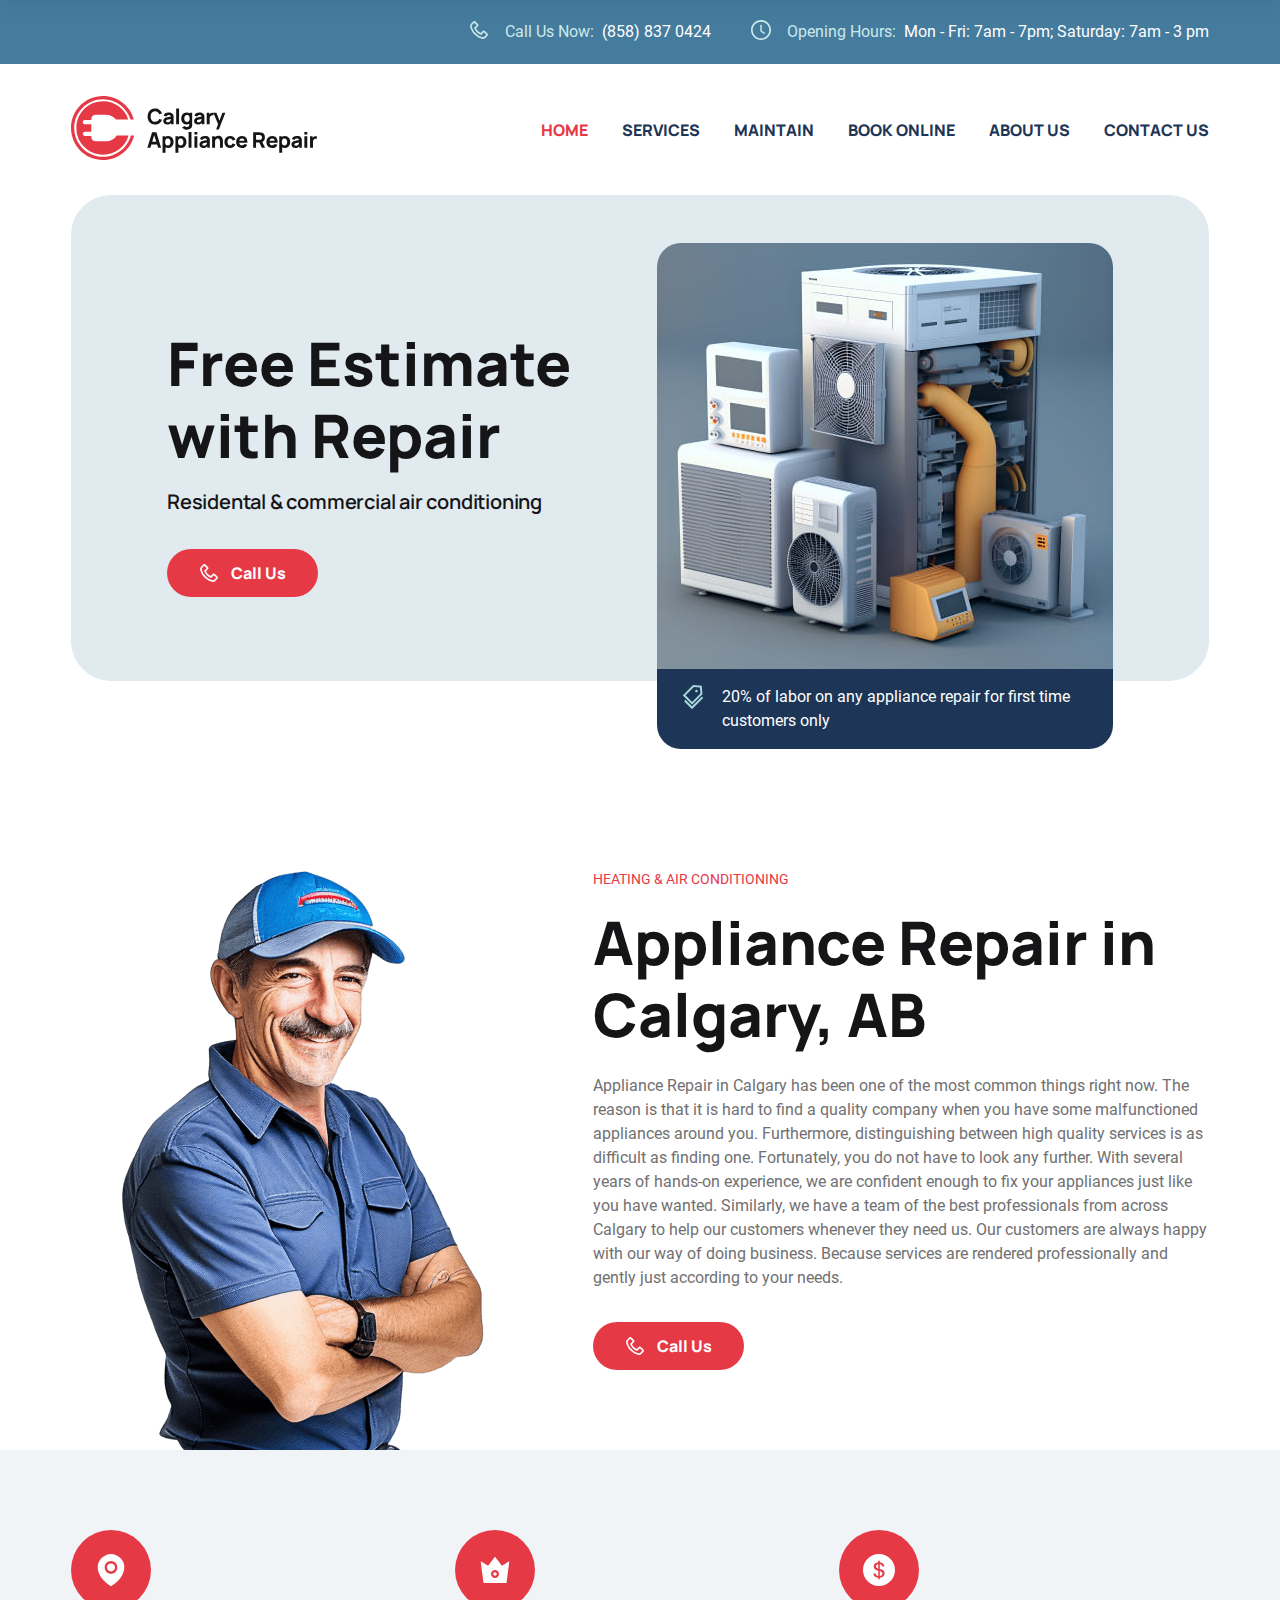
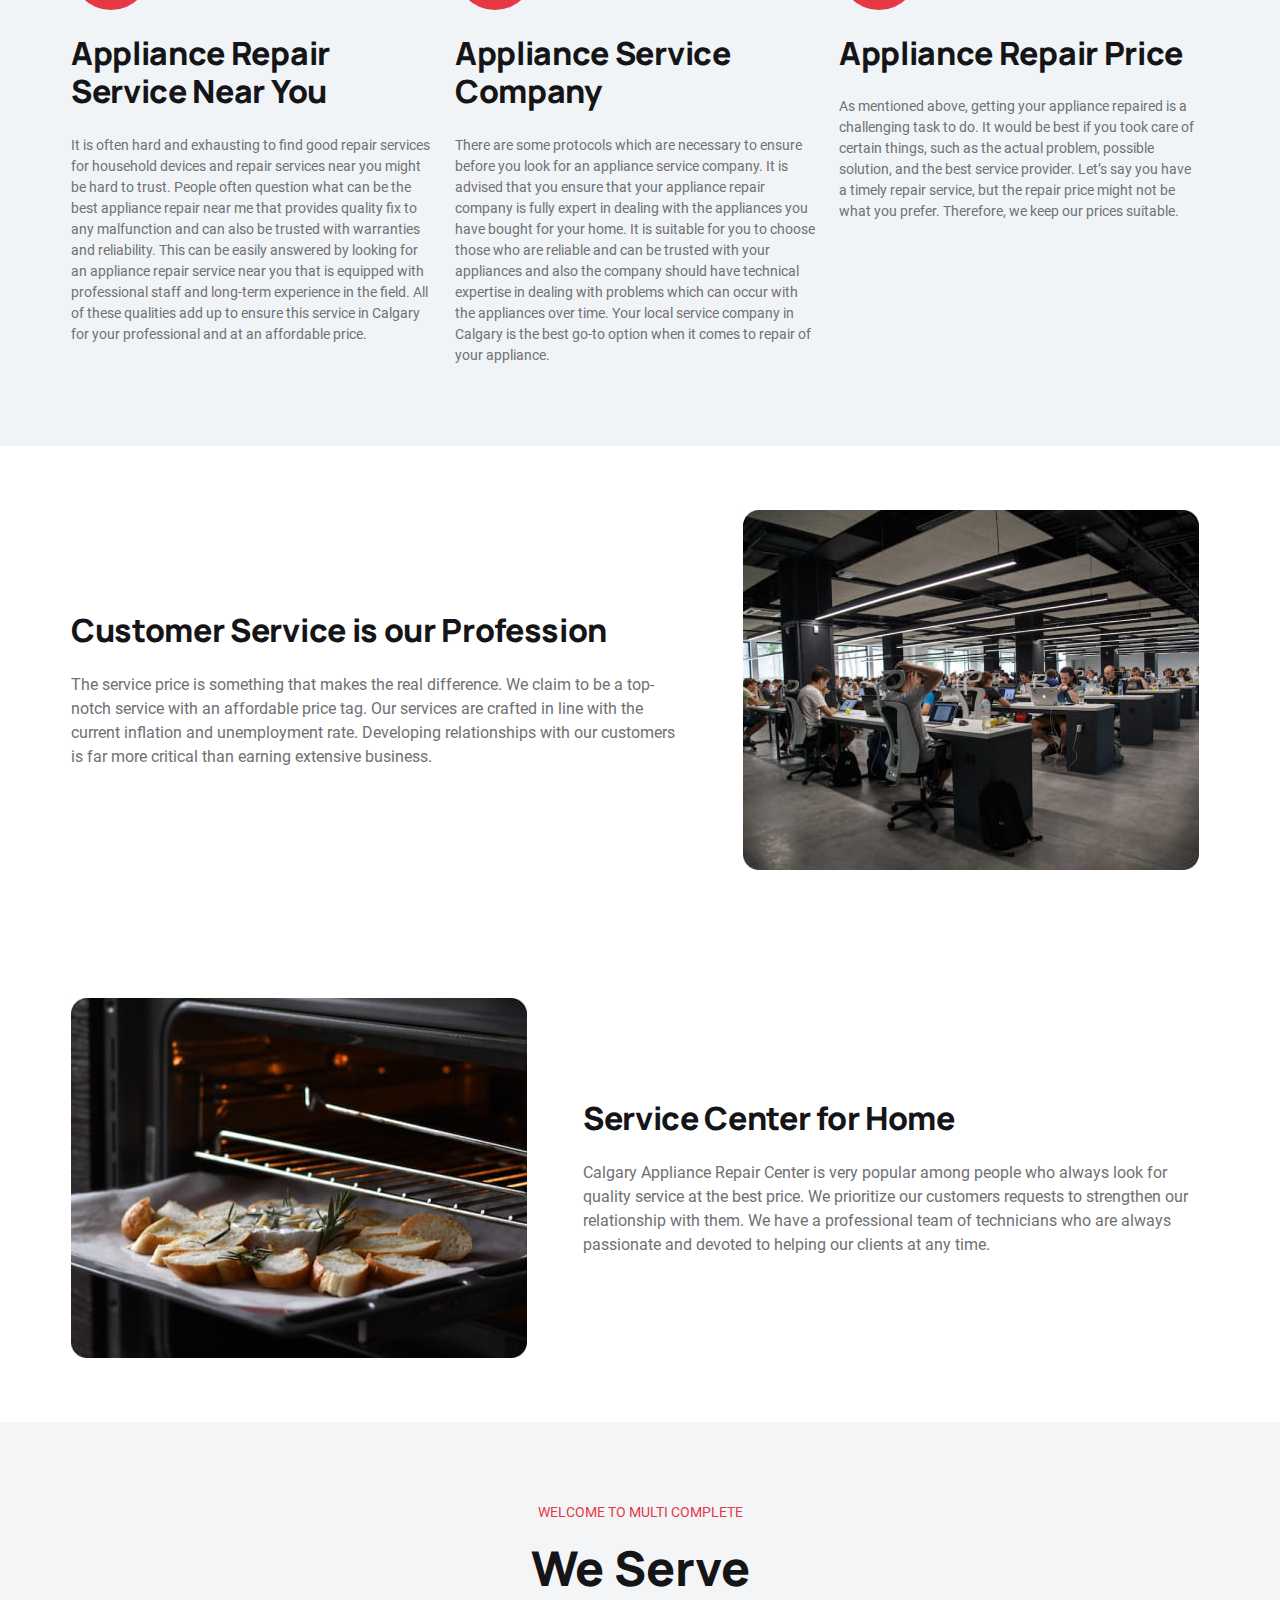
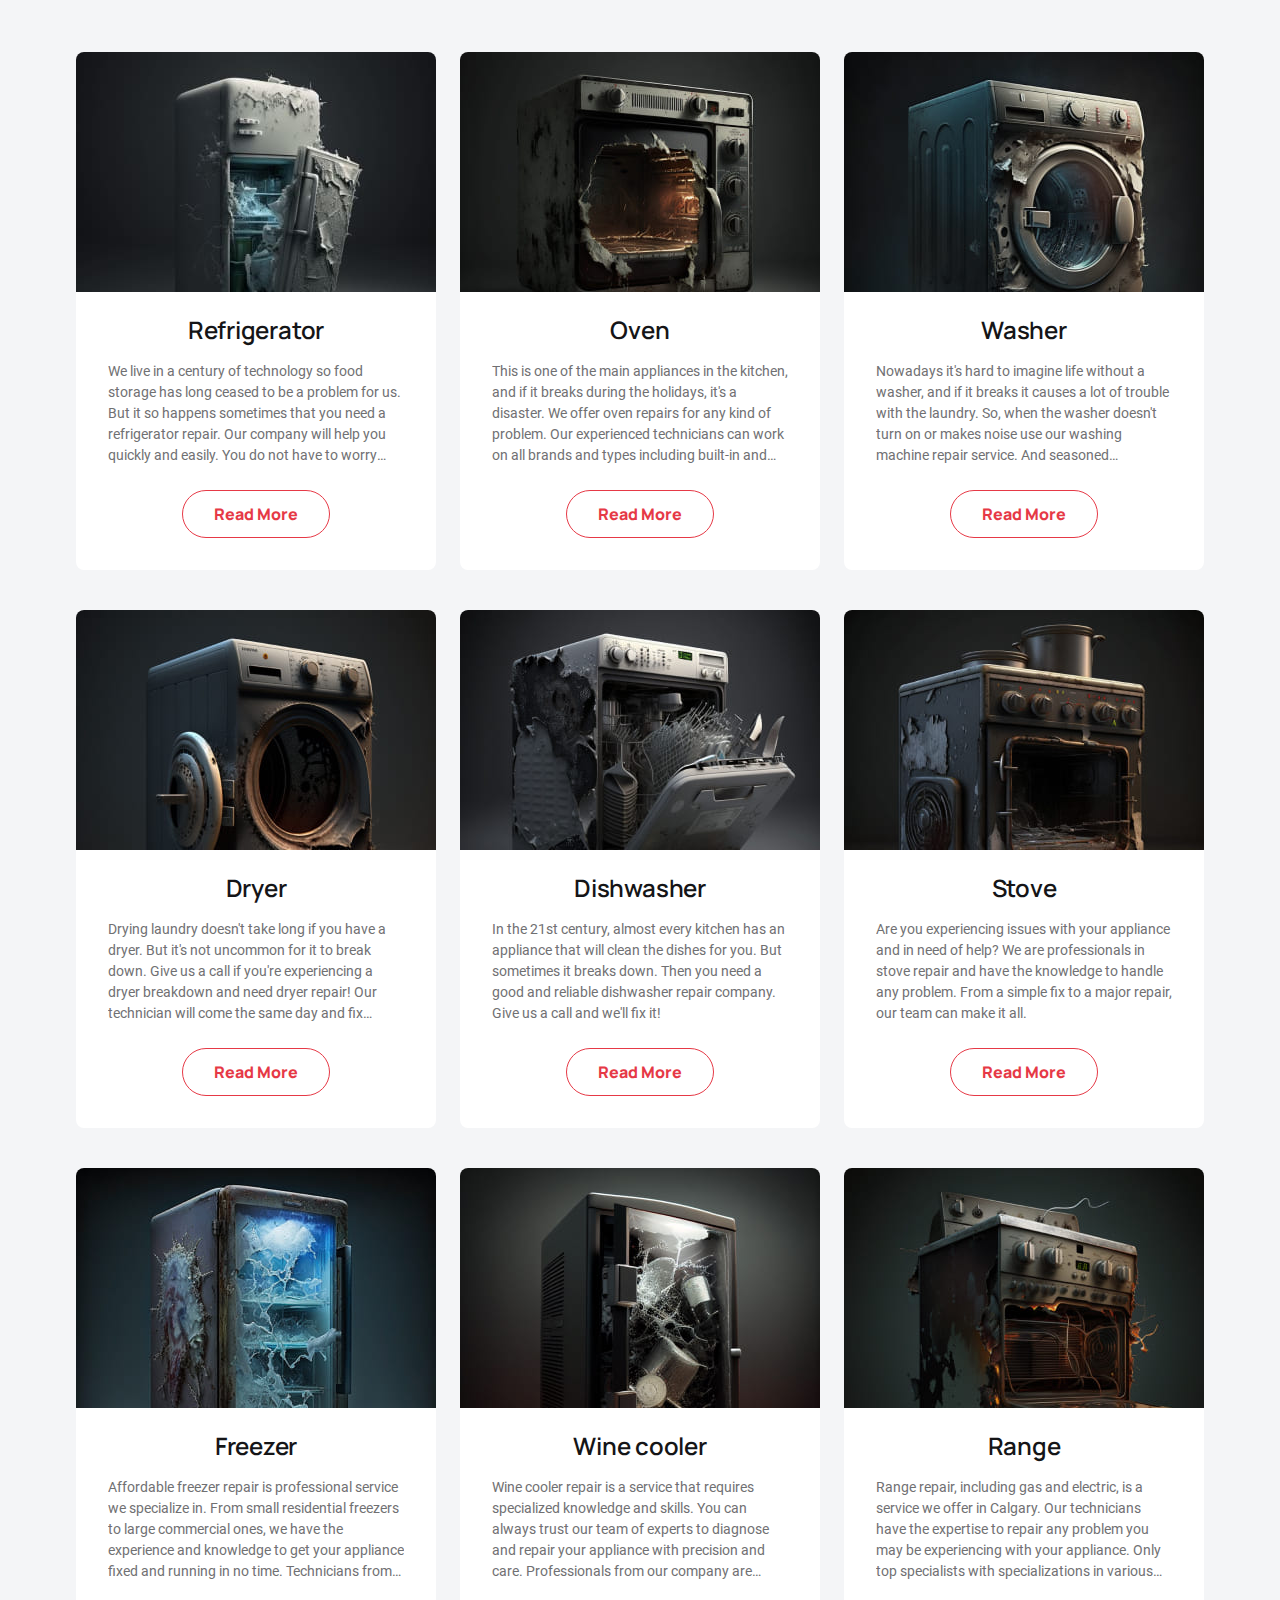
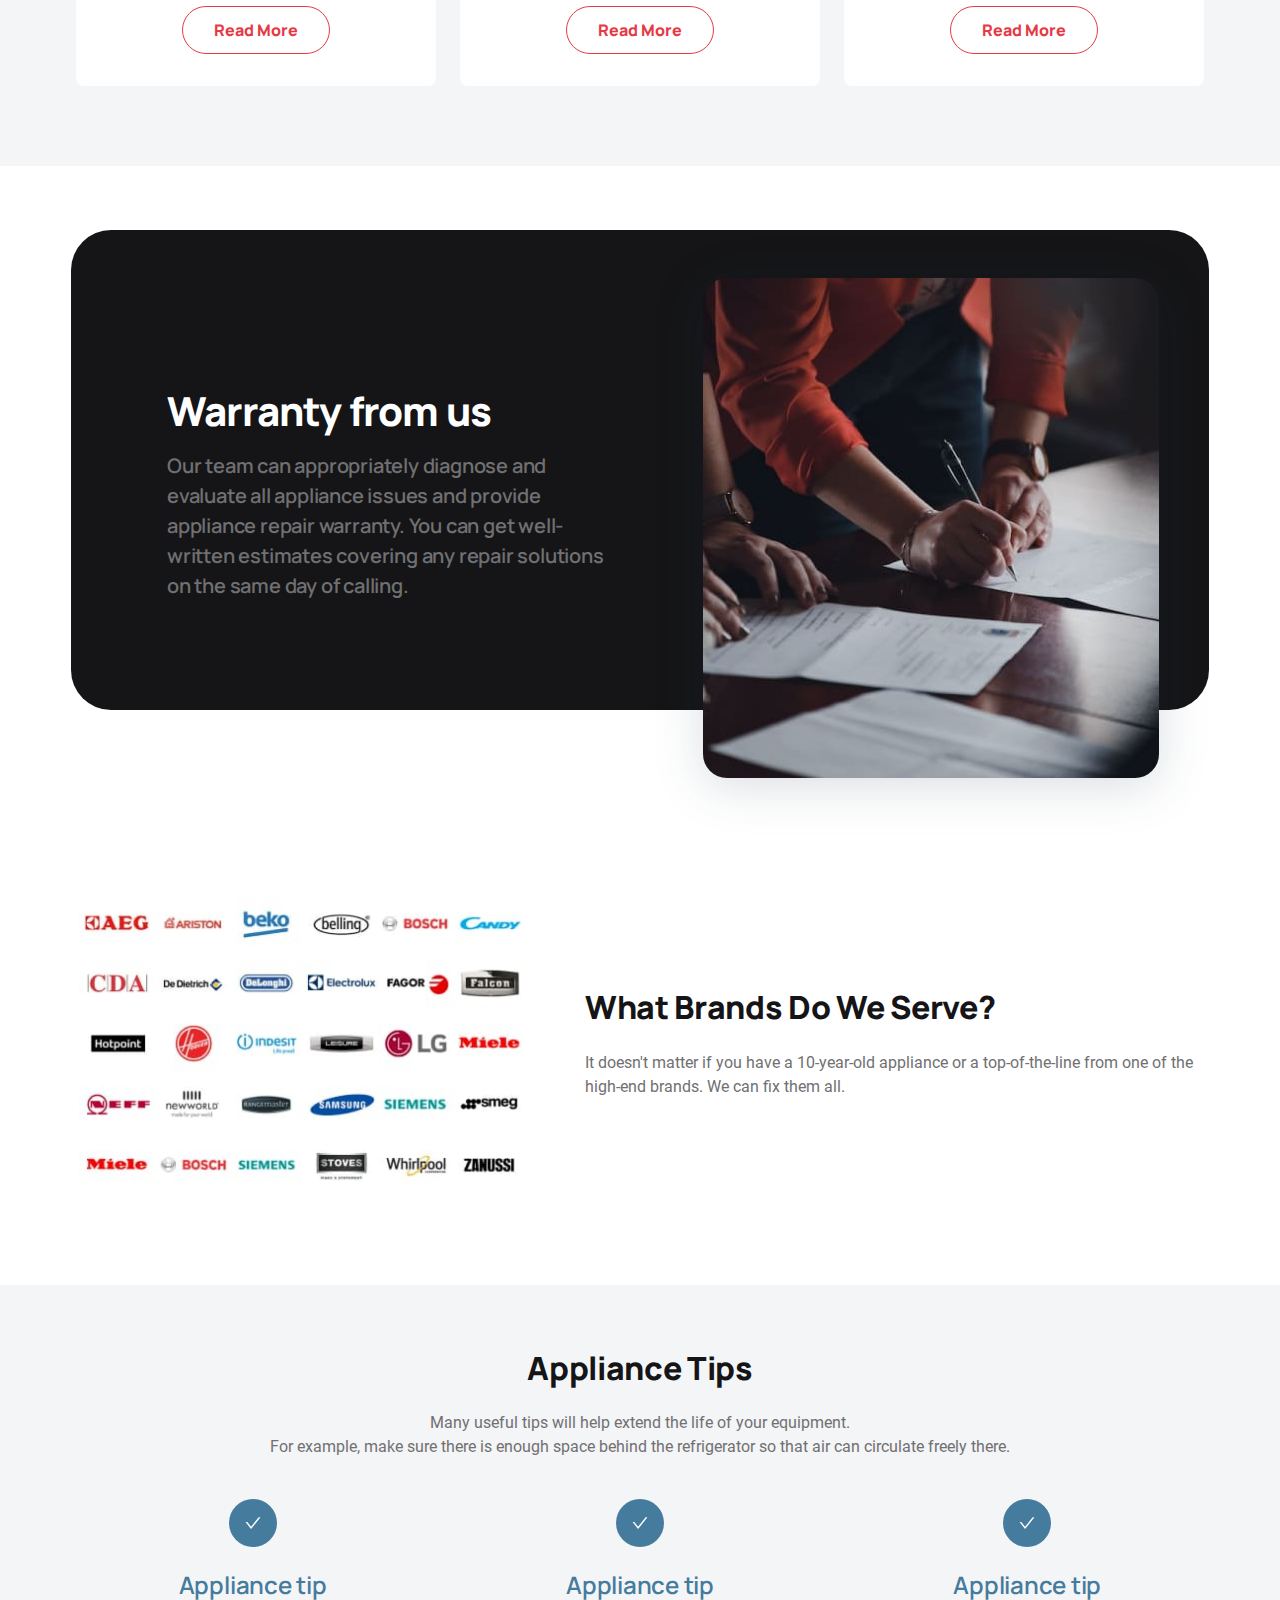
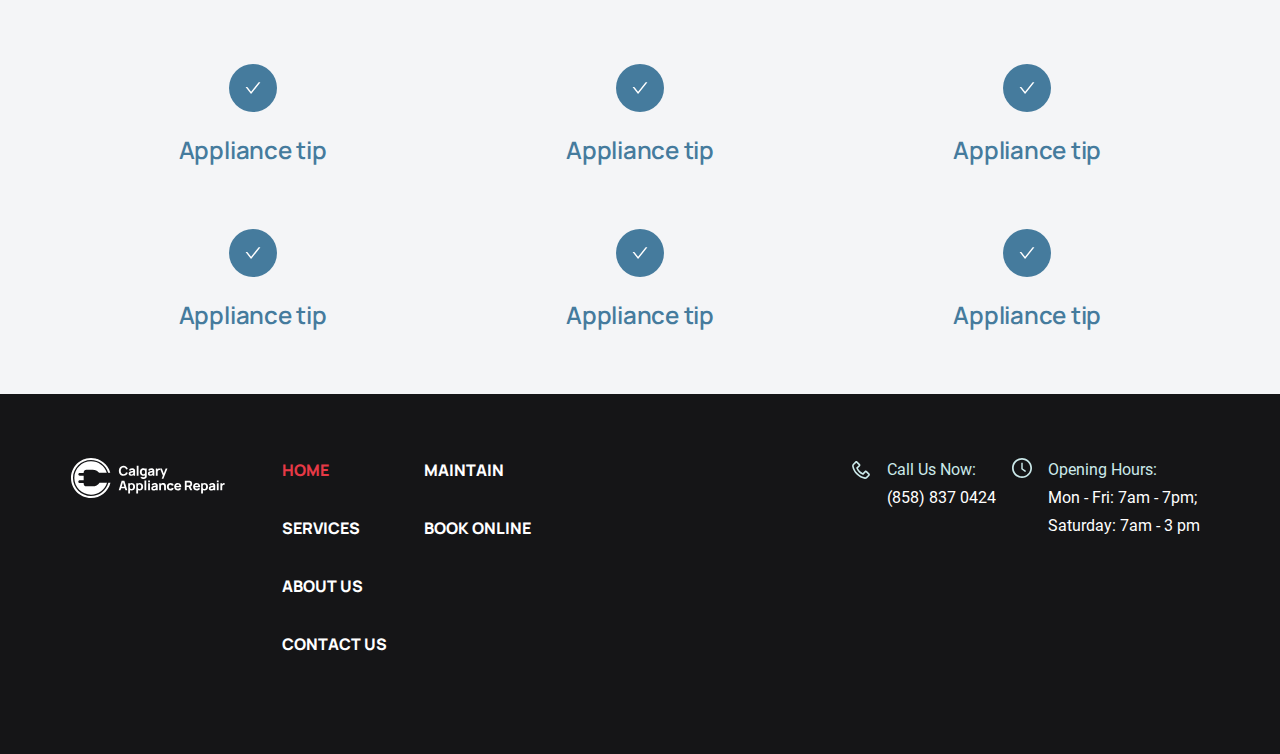
==== index.html @ ede689ee "asd" ====
<!DOCTYPE html>
<html lang="en">

<head>
    <meta charset="UTF-8">
    <meta http-equiv="X-UA-Compatible" content="IE=edge">
    <meta name="viewport" content="width=device-width, initial-scale=1.0">
    <link rel="stylesheet" href="style/fonts.css">
    <link rel="stylesheet" href="style/reset.css">
    <link rel="stylesheet" href="style/style.css">
    <title>Calgary Appliance</title>
</head>

<body>
    <div class="wrapper">
        <header class="header">
            <div id="burger" class="burger">
                <span></span>
                <span></span>
                <span></span>
            </div>
            <div class="mobile-menu">
                <div class="mobile-menu__inner">
                    <div class="logo">
                        <a href="index.html" class="mobile-logo-link">
                            <picture>
                                <img src="content/icons/mobile-logo.svg" alt="mobile-logo">
                            </picture>
                        </ >
                    </div>
                    <ul class="mobile-menu__list">
                        <li class="mobile-menu__item">
                            <a href="#" class="mobile-menu__link text-button">
                                HOME
                            </a>
                        </li>
                        <li class="mobile-menu__item">
                            <a href="services.html" class="mobile-menu__link text-button">
                                SERVICES
                            </a>
                        </li>
                        <li class="mobile-menu__item">
                            <a href="#" class="mobile-menu__link text-button">
                                MAINTAIN
                            </a>
                        </li>
                        <li class="mobile-menu__item">
                            <a href="#" class="mobile-menu__link text-button">
                                BOOK ONLINE
                            </a>
                        </li>
                        <li class="mobile-menu__item">
                            <a href="#" class="mobile-menu__link text-button">
                                ABOUT US
                            </a>
                        </li>
                        <li class="mobile-menu__item">
                            <a href="#" class="mobile-menu__link text-button">
                                CONTACT US
                            </a>
                        </li>
                    </ul>
                    <div class="mobile__contants">
                            <div class="mobile__contants-inner">
                                <p class="mobile__contants-phone text-body-1">
                                   <span>
                                        <svg width="20" height="20" viewBox="0 0 20 20" fill="none" xmlns="http://www.w3.org/2000/svg">
                                            <path d="M1.85037 3.89955L4.2276 1.52455C4.51778 1.23437 4.90617 1.07143 5.31689 1.07143C5.7276 1.07143 6.116 1.23214 6.40617 1.52455L8.96644 4.08036C9.25662 4.37053 9.41957 4.76116 9.41957 5.17187C9.41957 5.58482 9.25885 5.97098 8.96644 6.26339L6.96644 8.26562C7.42206 9.3272 8.0767 10.2917 8.89501 11.1071C9.71421 11.9308 10.6718 12.5804 11.7343 13.0402L13.7343 11.0379C14.0245 10.7478 14.4129 10.5848 14.8236 10.5848C15.0262 10.5841 15.2269 10.6238 15.4139 10.7016C15.601 10.7794 15.7706 10.8937 15.9129 11.0379L18.4754 13.5937C18.7656 13.8839 18.9285 14.2746 18.9285 14.6853C18.9285 15.0982 18.7678 15.4844 18.4754 15.7768L16.1004 18.1518C15.6048 18.6473 14.9218 18.9308 14.2209 18.9308C14.0758 18.9308 13.9352 18.9196 13.7923 18.8951C10.837 18.4085 7.90394 16.8348 5.53564 14.4687C3.16957 12.0982 1.59814 9.16518 1.10707 6.20759C0.966441 5.3683 1.24769 4.50446 1.85037 3.89955ZM2.68966 5.94196C3.12492 8.57366 4.5401 11.1987 6.6718 13.3304C8.8035 15.4621 11.4263 16.8772 14.058 17.3125C14.3883 17.3683 14.7276 17.2567 14.9687 17.0179L17.3013 14.6853L14.8281 12.2098L12.1539 14.8884L12.1339 14.9085L11.6517 14.7299C10.1898 14.1924 8.86228 13.3435 7.76111 12.2419C6.65993 11.1404 5.81145 9.81253 5.27448 8.35045L5.09591 7.8683L7.79233 5.17411L5.31912 2.69866L2.98653 5.03125C2.74546 5.27232 2.63385 5.61161 2.68966 5.94196Z" fill="#CBE9EA"/>
                                            </svg>
                                            
                                        Call Us Now:
                                        &#160; 
                                   </span>
                                    <a href="tel:+8588370424" class="mobile__contants-link"> (858) 837 0424</a>
                                </p>
                                <p class="mobile__contants-shedule text-body-1">
                                    <span>
                                        <svg width="20" height="20" viewBox="0 0 20 20" fill="none" xmlns="http://www.w3.org/2000/svg">
                                            <g clip-path="url(#clip0_5_2399)">
                                            <path d="M10 0C4.47768 0 0 4.47768 0 10C0 15.5223 4.47768 20 10 20C15.5223 20 20 15.5223 20 10C20 4.47768 15.5223 0 10 0ZM10 18.3036C5.41518 18.3036 1.69643 14.5848 1.69643 10C1.69643 5.41518 5.41518 1.69643 10 1.69643C14.5848 1.69643 18.3036 5.41518 18.3036 10C18.3036 14.5848 14.5848 18.3036 10 18.3036Z" fill="#CBE9EA"/>
                                            <path d="M13.8996 12.8259L10.7165 10.5246V5C10.7165 4.90179 10.6362 4.82143 10.5379 4.82143H9.46429C9.36607 4.82143 9.28571 4.90179 9.28571 5V11.1473C9.28571 11.2054 9.3125 11.2589 9.35937 11.2924L13.0513 13.9844C13.1317 14.0424 13.2433 14.0246 13.3013 13.9464L13.9397 13.0759C13.9978 12.9933 13.9799 12.8817 13.8996 12.8259Z" fill="#CBE9EA"/>
                                            </g>
                                            <defs>
                                            <clipPath id="clip0_5_2399">
                                            <rect width="20" height="20" fill="white"/>
                                            </clipPath>
                                            </defs>
                                            </svg>
                                            
                                        Opening Hours: &#160;</span>
                                    <span>Mon - Fri: 7am - 7pm;&#160;</span>
                                    <span> Saturday: 7am - 3 pm</span>
                                </p>
                            </div>
                    </div>
                </div>
            </div>
            <div class="sticky-header hidden sticky-shadow">
                <div class="container">
                    <div class="sticky-header__inner">
                        <div class="sticky-logo hidden-logo">
                            <svg width="247" height="64" viewBox="0 0 247 64" fill="none" xmlns="http://www.w3.org/2000/svg">
                                <g clip-path="url(#clip0_5_2458)">
                                <path fill-rule="evenodd" clip-rule="evenodd" d="M32.0333 64C47.1355 64 59.7944 53.5381 63.1576 39.4667H59.8557C56.5672 51.7527 45.3567 60.8 32.0333 60.8C16.1275 60.8 3.23333 47.9058 3.23333 32C3.23333 16.0942 16.1275 3.2 32.0333 3.2C44.9682 3.2 55.9112 11.7271 59.548 23.4667H62.8829C59.1485 9.93627 46.7513 0 32.0333 0C14.3602 0 0.0333252 14.3269 0.0333252 32C0.0333252 49.6731 14.3602 64 32.0333 64ZM44.9454 23.4667H57.3053C53.7469 12.9241 43.7766 5.33333 32.0333 5.33333C17.3058 5.33333 5.36666 17.2724 5.36666 32C5.36666 46.7276 17.3058 58.6667 32.0333 58.6667C44.1691 58.6667 54.4115 50.5601 57.6408 39.4667H45.7482C43.351 43.0067 39.2972 45.3333 34.7 45.3333H24.5667C22.2102 45.3333 20.3 43.4231 20.3 41.0667V40H13.9C12.7218 40 11.7667 39.0449 11.7667 37.8667C11.7667 36.6885 12.7218 35.7333 13.9 35.7333H20.3V28.2667H13.9C12.7218 28.2667 11.7667 27.3115 11.7667 26.1333C11.7667 24.9551 12.7218 24 13.9 24H20.3V22.9333C20.3 20.5769 22.2102 18.6667 24.5667 18.6667H34.7C38.8178 18.6667 42.4996 20.5333 44.9454 23.4667Z" fill="#E63946"/>
                                <path d="M84.0429 28.5867C82.5069 28.5867 81.1805 28.2524 80.0643 27.584C78.9549 26.9156 78.0979 25.9804 77.4936 24.7787C76.8963 23.5769 76.5976 22.1796 76.5976 20.5867C76.5976 18.9938 76.8963 17.5964 77.4936 16.3947C78.0979 15.1929 78.9549 14.2578 80.0643 13.5893C81.1805 12.9209 82.5069 12.5867 84.0429 12.5867C85.8067 12.5867 87.2856 13.024 88.4803 13.8987C89.6819 14.7733 90.5283 15.9573 91.0189 17.4507L88.0963 18.2613C87.812 17.3298 87.332 16.608 86.6563 16.096C85.9805 15.5769 85.1096 15.3173 84.0429 15.3173C83.0685 15.3173 82.2547 15.5342 81.6003 15.968C80.9533 16.4018 80.4659 17.0133 80.1389 17.8027C79.812 18.592 79.6483 19.52 79.6483 20.5867C79.6483 21.6533 79.812 22.5813 80.1389 23.3707C80.4659 24.16 80.9533 24.7716 81.6003 25.2053C82.2547 25.6391 83.0685 25.856 84.0429 25.856C85.1096 25.856 85.9805 25.5964 86.6563 25.0773C87.332 24.5582 87.812 23.8364 88.0963 22.912L91.0189 23.7227C90.5283 25.216 89.6819 26.4 88.4803 27.2747C87.2856 28.1493 85.8067 28.5867 84.0429 28.5867ZM96.1411 28.5867C95.316 28.5867 94.6157 28.4302 94.0397 28.1173C93.4707 27.7973 93.0371 27.3742 92.7384 26.848C92.4467 26.3147 92.3011 25.728 92.3011 25.088C92.3011 24.5547 92.3827 24.0676 92.5464 23.6267C92.7096 23.1858 92.9731 22.7982 93.3357 22.464C93.7053 22.1227 94.1997 21.8382 94.8184 21.6107C95.2451 21.4542 95.7533 21.3156 96.3437 21.1947C96.9336 21.0738 97.6024 20.96 98.3491 20.8533C99.0957 20.7396 99.9171 20.6151 100.813 20.48L99.7677 21.056C99.7677 20.3733 99.604 19.872 99.2771 19.552C98.9496 19.232 98.4024 19.072 97.6344 19.072C97.2077 19.072 96.7629 19.1751 96.3011 19.3813C95.8387 19.5876 95.5149 19.9538 95.3304 20.48L92.7064 19.648C92.9976 18.6951 93.5453 17.92 94.3491 17.3227C95.1523 16.7253 96.2477 16.4267 97.6344 16.4267C98.6509 16.4267 99.5544 16.5831 100.344 16.896C101.133 17.2089 101.73 17.7493 102.136 18.5173C102.363 18.944 102.498 19.3707 102.541 19.7973C102.584 20.224 102.605 20.7004 102.605 21.2267V28.2667H100.066V25.8987L100.429 26.3893C99.8669 27.1644 99.2589 27.7262 98.6051 28.0747C97.9576 28.416 97.1363 28.5867 96.1411 28.5867ZM96.7597 26.304C97.2931 26.304 97.7411 26.2116 98.1037 26.0267C98.4733 25.8347 98.7651 25.6178 98.9784 25.376C99.1987 25.1342 99.348 24.9316 99.4264 24.768C99.5757 24.4551 99.6611 24.0924 99.6824 23.68C99.7107 23.2604 99.7251 22.912 99.7251 22.6347L100.578 22.848C99.7176 22.9902 99.0211 23.1111 98.4877 23.2107C97.9544 23.3031 97.524 23.3884 97.1971 23.4667C96.8696 23.5449 96.5816 23.6302 96.3331 23.7227C96.0483 23.8364 95.8173 23.9609 95.6397 24.096C95.4691 24.224 95.3411 24.3662 95.2557 24.5227C95.1773 24.6791 95.1384 24.8533 95.1384 25.0453C95.1384 25.3084 95.2024 25.536 95.3304 25.728C95.4653 25.9129 95.6536 26.0551 95.8957 26.1547C96.1373 26.2542 96.4253 26.304 96.7597 26.304ZM105.165 28.2667V12.5867H108.066V28.2667H105.165ZM115.766 33.7067C115.111 33.7067 114.489 33.6 113.899 33.3867C113.309 33.1804 112.779 32.8889 112.31 32.512C111.847 32.1422 111.471 31.7084 111.179 31.2107L113.867 29.9093C114.052 30.2507 114.315 30.5102 114.656 30.688C115.005 30.8658 115.382 30.9547 115.787 30.9547C116.221 30.9547 116.63 30.88 117.014 30.7307C117.398 30.5884 117.703 30.3716 117.931 30.08C118.166 29.7956 118.276 29.44 118.262 29.0133V25.664H118.624V16.7467H121.163V29.056C121.163 29.3404 121.149 29.6071 121.12 29.856C121.099 30.112 121.056 30.3644 120.992 30.6133C120.807 31.3173 120.463 31.8969 119.958 32.352C119.46 32.8071 118.848 33.1449 118.123 33.3653C117.398 33.5929 116.612 33.7067 115.766 33.7067ZM115.51 28.5867C114.45 28.5867 113.522 28.32 112.726 27.7867C111.929 27.2533 111.307 26.528 110.859 25.6107C110.418 24.6933 110.198 23.6587 110.198 22.5067C110.198 21.3333 110.422 20.2916 110.87 19.3813C111.325 18.464 111.961 17.7422 112.779 17.216C113.597 16.6898 114.557 16.4267 115.659 16.4267C116.754 16.4267 117.675 16.6933 118.422 17.2267C119.168 17.76 119.734 18.4853 120.118 19.4027C120.502 20.32 120.694 21.3547 120.694 22.5067C120.694 23.6587 120.498 24.6933 120.107 25.6107C119.723 26.528 119.147 27.2533 118.379 27.7867C117.611 28.32 116.655 28.5867 115.51 28.5867ZM115.979 26.0053C116.626 26.0053 117.142 25.8596 117.526 25.568C117.917 25.2764 118.198 24.8676 118.368 24.3413C118.539 23.8151 118.624 23.2036 118.624 22.5067C118.624 21.8098 118.539 21.1982 118.368 20.672C118.198 20.1458 117.924 19.7369 117.547 19.4453C117.177 19.1538 116.69 19.008 116.086 19.008C115.439 19.008 114.905 19.168 114.486 19.488C114.073 19.8009 113.767 20.224 113.568 20.7573C113.369 21.2836 113.27 21.8667 113.27 22.5067C113.27 23.1538 113.366 23.744 113.558 24.2773C113.75 24.8036 114.045 25.2231 114.443 25.536C114.841 25.8489 115.353 26.0053 115.979 26.0053ZM126.923 28.5867C126.098 28.5867 125.398 28.4302 124.822 28.1173C124.253 27.7973 123.819 27.3742 123.521 26.848C123.229 26.3147 123.083 25.728 123.083 25.088C123.083 24.5547 123.165 24.0676 123.329 23.6267C123.493 23.1858 123.755 22.7982 124.118 22.464C124.488 22.1227 124.982 21.8382 125.601 21.6107C126.027 21.4542 126.536 21.3156 127.126 21.1947C127.717 21.0738 128.385 20.96 129.131 20.8533C129.878 20.7396 130.699 20.6151 131.595 20.48L130.55 21.056C130.55 20.3733 130.386 19.872 130.059 19.552C129.733 19.232 129.185 19.072 128.417 19.072C127.99 19.072 127.546 19.1751 127.083 19.3813C126.621 19.5876 126.298 19.9538 126.113 20.48L123.489 19.648C123.781 18.6951 124.328 17.92 125.131 17.3227C125.935 16.7253 127.03 16.4267 128.417 16.4267C129.434 16.4267 130.337 16.5831 131.126 16.896C131.915 17.2089 132.513 17.7493 132.918 18.5173C133.146 18.944 133.281 19.3707 133.323 19.7973C133.366 20.224 133.387 20.7004 133.387 21.2267V28.2667H130.849V25.8987L131.211 26.3893C130.65 27.1644 130.042 27.7262 129.387 28.0747C128.741 28.416 127.919 28.5867 126.923 28.5867ZM127.542 26.304C128.075 26.304 128.523 26.2116 128.886 26.0267C129.256 25.8347 129.547 25.6178 129.761 25.376C129.981 25.1342 130.13 24.9316 130.209 24.768C130.358 24.4551 130.443 24.0924 130.465 23.68C130.493 23.2604 130.507 22.912 130.507 22.6347L131.361 22.848C130.501 22.9902 129.803 23.1111 129.27 23.2107C128.737 23.3031 128.306 23.3884 127.979 23.4667C127.653 23.5449 127.365 23.6302 127.115 23.7227C126.831 23.8364 126.6 23.9609 126.422 24.096C126.251 24.224 126.123 24.3662 126.038 24.5227C125.96 24.6791 125.921 24.8533 125.921 25.0453C125.921 25.3084 125.985 25.536 126.113 25.728C126.248 25.9129 126.437 26.0551 126.678 26.1547C126.92 26.2542 127.208 26.304 127.542 26.304ZM135.734 28.2667V16.7467H138.294V19.5627L138.017 19.2C138.166 18.8018 138.365 18.4391 138.614 18.112C138.863 17.7849 139.169 17.5147 139.531 17.3013C139.809 17.1307 140.111 16.9991 140.438 16.9067C140.765 16.8071 141.103 16.7467 141.451 16.7253C141.8 16.6969 142.149 16.704 142.497 16.7467V19.456C142.177 19.3564 141.803 19.3244 141.377 19.36C140.957 19.3884 140.577 19.4844 140.235 19.648C139.894 19.8044 139.606 20.0142 139.371 20.2773C139.137 20.5333 138.959 20.8391 138.838 21.1947C138.717 21.5431 138.657 21.9378 138.657 22.3787V28.2667H135.734ZM145.154 33.3867L147.373 27.2853L147.416 29.0773L142.402 16.7467H145.41L148.781 25.472H148.098L151.448 16.7467H154.349L147.842 33.3867H145.154ZM76.3843 51.7333L81.0776 36.3733H85.4083L90.1016 51.7333H87.1149L82.9336 38.1867H83.4883L79.3709 51.7333H76.3843ZM79.2003 48.5333V45.824H87.3069V48.5333H79.2003ZM97.2403 52.0533C96.0952 52.0533 95.1389 51.7867 94.3709 51.2533C93.6029 50.72 93.0232 49.9947 92.6323 49.0773C92.2483 48.16 92.0563 47.1253 92.0563 45.9733C92.0563 44.8213 92.2483 43.7867 92.6323 42.8693C93.0163 41.952 93.5816 41.2267 94.3283 40.6933C95.0749 40.16 95.9955 39.8933 97.0909 39.8933C98.1928 39.8933 99.1528 40.1564 99.9709 40.6827C100.789 41.2089 101.422 41.9307 101.87 42.848C102.325 43.7582 102.552 44.8 102.552 45.9733C102.552 47.1253 102.328 48.16 101.88 49.0773C101.439 49.9947 100.821 50.72 100.024 51.2533C99.2275 51.7867 98.2995 52.0533 97.2403 52.0533ZM91.5656 56.8533V40.2133H94.1256V48.1067H94.4883V56.8533H91.5656ZM96.7709 49.472C97.3965 49.472 97.9085 49.3156 98.3069 49.0027C98.7048 48.6898 99.0003 48.2702 99.1923 47.744C99.3843 47.2107 99.4803 46.6204 99.4803 45.9733C99.4803 45.3333 99.3805 44.7502 99.1816 44.224C98.9821 43.6907 98.6728 43.2676 98.2536 42.9547C97.8408 42.6347 97.3112 42.4747 96.6643 42.4747C96.0595 42.4747 95.5688 42.6204 95.1923 42.912C94.8221 43.2036 94.5523 43.6124 94.3816 44.1387C94.2109 44.6649 94.1256 45.2764 94.1256 45.9733C94.1256 46.6702 94.2109 47.2818 94.3816 47.808C94.5523 48.3342 94.8296 48.7431 95.2136 49.0347C95.6045 49.3262 96.1235 49.472 96.7709 49.472ZM110.126 52.0533C108.981 52.0533 108.025 51.7867 107.257 51.2533C106.489 50.72 105.909 49.9947 105.518 49.0773C105.134 48.16 104.942 47.1253 104.942 45.9733C104.942 44.8213 105.134 43.7867 105.518 42.8693C105.902 41.952 106.467 41.2267 107.214 40.6933C107.961 40.16 108.881 39.8933 109.977 39.8933C111.079 39.8933 112.039 40.1564 112.857 40.6827C113.674 41.2089 114.307 41.9307 114.755 42.848C115.21 43.7582 115.438 44.8 115.438 45.9733C115.438 47.1253 115.214 48.16 114.766 49.0773C114.325 49.9947 113.706 50.72 112.91 51.2533C112.113 51.7867 111.185 52.0533 110.126 52.0533ZM104.451 56.8533V40.2133H107.011V48.1067H107.374V56.8533H104.451ZM109.657 49.472C110.282 49.472 110.794 49.3156 111.193 49.0027C111.591 48.6898 111.886 48.2702 112.078 47.744C112.27 47.2107 112.366 46.6204 112.366 45.9733C112.366 45.3333 112.266 44.7502 112.067 44.224C111.868 43.6907 111.559 43.2676 111.139 42.9547C110.727 42.6347 110.197 42.4747 109.55 42.4747C108.945 42.4747 108.455 42.6204 108.078 42.912C107.708 43.2036 107.438 43.6124 107.267 44.1387C107.097 44.6649 107.011 45.2764 107.011 45.9733C107.011 46.6702 107.097 47.2818 107.267 47.808C107.438 48.3342 107.715 48.7431 108.099 49.0347C108.49 49.3262 109.009 49.472 109.657 49.472ZM117.571 51.7333V36.0533H120.473V51.7333H117.571ZM123.457 38.6133V36.0533H126.359V38.6133H123.457ZM123.457 51.7333V40.2133H126.359V51.7333H123.457ZM132.33 52.0533C131.505 52.0533 130.805 51.8969 130.229 51.584C129.66 51.264 129.226 50.8409 128.927 50.3147C128.636 49.7813 128.49 49.1947 128.49 48.5547C128.49 48.0213 128.572 47.5342 128.735 47.0933C128.899 46.6524 129.162 46.2649 129.525 45.9307C129.895 45.5893 130.389 45.3049 131.007 45.0773C131.434 44.9209 131.943 44.7822 132.533 44.6613C133.123 44.5404 133.791 44.4267 134.538 44.32C135.285 44.2062 136.106 44.0818 137.002 43.9467L135.957 44.5227C135.957 43.84 135.793 43.3387 135.466 43.0187C135.139 42.6987 134.591 42.5387 133.823 42.5387C133.397 42.5387 132.952 42.6418 132.49 42.848C132.028 43.0542 131.704 43.4204 131.519 43.9467L128.895 43.1147C129.187 42.1618 129.735 41.3867 130.538 40.7893C131.342 40.192 132.437 39.8933 133.823 39.8933C134.84 39.8933 135.743 40.0498 136.533 40.3627C137.322 40.6756 137.919 41.216 138.325 41.984C138.552 42.4107 138.687 42.8373 138.73 43.264C138.773 43.6907 138.794 44.1671 138.794 44.6933V51.7333H136.255V49.3653L136.618 49.856C136.056 50.6311 135.448 51.1929 134.794 51.5413C134.147 51.8827 133.326 52.0533 132.33 52.0533ZM132.949 49.7707C133.482 49.7707 133.93 49.6782 134.293 49.4933C134.663 49.3013 134.954 49.0844 135.167 48.8427C135.388 48.6009 135.537 48.3982 135.615 48.2347C135.765 47.9218 135.85 47.5591 135.871 47.1467C135.9 46.7271 135.914 46.3787 135.914 46.1013L136.767 46.3147C135.907 46.4569 135.21 46.5778 134.677 46.6773C134.143 46.7698 133.713 46.8551 133.386 46.9333C133.059 47.0116 132.771 47.0969 132.522 47.1893C132.238 47.3031 132.007 47.4276 131.829 47.5627C131.658 47.6907 131.53 47.8329 131.445 47.9893C131.367 48.1458 131.327 48.32 131.327 48.512C131.327 48.7751 131.391 49.0027 131.519 49.1947C131.655 49.3796 131.843 49.5218 132.085 49.6213C132.327 49.7209 132.615 49.7707 132.949 49.7707ZM148.992 51.7333V46.2933C148.992 46.0302 148.977 45.696 148.949 45.2907C148.92 44.8782 148.832 44.4658 148.682 44.0533C148.533 43.6409 148.288 43.296 147.946 43.0187C147.612 42.7413 147.136 42.6027 146.517 42.6027C146.268 42.6027 146.001 42.6418 145.717 42.72C145.432 42.7982 145.166 42.9511 144.917 43.1787C144.668 43.3991 144.462 43.7262 144.298 44.16C144.142 44.5938 144.064 45.1698 144.064 45.888L142.4 45.0987C142.4 44.1884 142.584 43.3351 142.954 42.5387C143.324 41.7422 143.879 41.0987 144.618 40.608C145.365 40.1173 146.304 39.872 147.434 39.872C148.337 39.872 149.073 40.0249 149.642 40.3307C150.211 40.6364 150.652 41.024 150.965 41.4933C151.285 41.9627 151.512 42.4533 151.648 42.9653C151.783 43.4702 151.864 43.9324 151.893 44.352C151.921 44.7716 151.936 45.0773 151.936 45.2693V51.7333H148.992ZM141.12 51.7333V40.2133H143.701V44.032H144.064V51.7333H141.12ZM159.146 52.0533C157.951 52.0533 156.927 51.7867 156.074 51.2533C155.221 50.72 154.566 49.9947 154.111 49.0773C153.656 48.16 153.429 47.1253 153.429 45.9733C153.429 44.8071 153.663 43.7653 154.133 42.848C154.609 41.9307 155.277 41.2089 156.138 40.6827C156.998 40.1564 158.015 39.8933 159.189 39.8933C160.546 39.8933 161.685 40.2382 162.602 40.928C163.526 41.6107 164.117 42.5458 164.373 43.7333L161.471 44.5013C161.301 43.904 161.002 43.4382 160.575 43.104C160.155 42.7698 159.679 42.6027 159.146 42.6027C158.534 42.6027 158.033 42.752 157.642 43.0507C157.25 43.3422 156.962 43.744 156.778 44.256C156.593 44.7609 156.501 45.3333 156.501 45.9733C156.501 46.976 156.721 47.7902 157.162 48.416C157.61 49.0347 158.271 49.344 159.146 49.344C159.8 49.344 160.298 49.1947 160.639 48.896C160.981 48.5973 161.237 48.1707 161.407 47.616L164.373 48.2347C164.045 49.4578 163.426 50.4 162.517 51.0613C161.606 51.7227 160.482 52.0533 159.146 52.0533ZM171.121 52.0533C169.941 52.0533 168.899 51.8009 167.996 51.296C167.1 50.784 166.396 50.0836 165.884 49.1947C165.379 48.2987 165.127 47.2747 165.127 46.1227C165.127 44.864 165.376 43.7689 165.873 42.8373C166.371 41.9058 167.057 41.184 167.932 40.672C168.807 40.1529 169.813 39.8933 170.951 39.8933C172.16 39.8933 173.187 40.1778 174.033 40.7467C174.88 41.3156 175.505 42.1156 175.911 43.1467C176.316 44.1778 176.458 45.3902 176.337 46.784H173.468V45.7173C173.468 44.544 173.28 43.7013 172.903 43.1893C172.533 42.6702 171.925 42.4107 171.079 42.4107C170.09 42.4107 169.361 42.7129 168.892 43.3173C168.43 43.9147 168.199 44.8 168.199 45.9733C168.199 47.0471 168.43 47.8791 168.892 48.4693C169.361 49.0524 170.048 49.344 170.951 49.344C171.52 49.344 172.007 49.2196 172.412 48.9707C172.817 48.7218 173.127 48.3627 173.34 47.8933L176.241 48.7253C175.808 49.7778 175.121 50.5956 174.183 51.1787C173.251 51.7618 172.231 52.0533 171.121 52.0533ZM167.303 46.784V44.6293H174.94V46.784H167.303ZM182.163 51.7333V36.3733H188.649C188.798 36.3733 188.997 36.3804 189.246 36.3947C189.502 36.4018 189.73 36.4231 189.929 36.4587C190.846 36.6009 191.597 36.9031 192.179 37.3653C192.77 37.8276 193.203 38.4107 193.481 39.1147C193.758 39.8116 193.897 40.5902 193.897 41.4507C193.897 42.7378 193.577 43.84 192.937 44.7573C192.297 45.6676 191.294 46.2293 189.929 46.4427L188.649 46.528H185.065V51.7333H182.163ZM190.825 51.7333L187.795 45.4827L190.782 44.9067L194.11 51.7333H190.825ZM185.065 43.8187H188.521C188.67 43.8187 188.834 43.8116 189.011 43.7973C189.189 43.7831 189.353 43.7547 189.502 43.712C189.893 43.6053 190.195 43.4276 190.409 43.1787C190.622 42.9227 190.768 42.6418 190.846 42.336C190.931 42.0231 190.974 41.728 190.974 41.4507C190.974 41.1733 190.931 40.8818 190.846 40.576C190.768 40.2631 190.622 39.9822 190.409 39.7333C190.195 39.4773 189.893 39.296 189.502 39.1893C189.353 39.1467 189.189 39.1182 189.011 39.104C188.834 39.0898 188.67 39.0827 188.521 39.0827H185.065V43.8187ZM201.383 52.0533C200.202 52.0533 199.161 51.8009 198.258 51.296C197.362 50.784 196.658 50.0836 196.146 49.1947C195.641 48.2987 195.389 47.2747 195.389 46.1227C195.389 44.864 195.637 43.7689 196.135 42.8373C196.633 41.9058 197.319 41.184 198.194 40.672C199.069 40.1529 200.074 39.8933 201.213 39.8933C202.421 39.8933 203.449 40.1778 204.295 40.7467C205.141 41.3156 205.767 42.1156 206.173 43.1467C206.578 44.1778 206.72 45.3902 206.599 46.784H203.73V45.7173C203.73 44.544 203.541 43.7013 203.165 43.1893C202.794 42.6702 202.186 42.4107 201.341 42.4107C200.352 42.4107 199.623 42.7129 199.154 43.3173C198.691 43.9147 198.461 44.8 198.461 45.9733C198.461 47.0471 198.691 47.8791 199.154 48.4693C199.623 49.0524 200.309 49.344 201.213 49.344C201.781 49.344 202.269 49.2196 202.674 48.9707C203.079 48.7218 203.389 48.3627 203.602 47.8933L206.503 48.7253C206.069 49.7778 205.383 50.5956 204.445 51.1787C203.513 51.7618 202.493 52.0533 201.383 52.0533ZM197.565 46.784V44.6293H205.202V46.784H197.565ZM213.922 52.0533C212.777 52.0533 211.821 51.7867 211.053 51.2533C210.285 50.72 209.705 49.9947 209.314 49.0773C208.93 48.16 208.738 47.1253 208.738 45.9733C208.738 44.8213 208.93 43.7867 209.314 42.8693C209.698 41.952 210.263 41.2267 211.01 40.6933C211.757 40.16 212.677 39.8933 213.773 39.8933C214.874 39.8933 215.834 40.1564 216.653 40.6827C217.47 41.2089 218.103 41.9307 218.551 42.848C219.006 43.7582 219.234 44.8 219.234 45.9733C219.234 47.1253 219.01 48.16 218.562 49.0773C218.121 49.9947 217.502 50.72 216.706 51.2533C215.909 51.7867 214.981 52.0533 213.922 52.0533ZM208.247 56.8533V40.2133H210.807V48.1067H211.17V56.8533H208.247ZM213.453 49.472C214.078 49.472 214.59 49.3156 214.989 49.0027C215.386 48.6898 215.682 48.2702 215.874 47.744C216.066 47.2107 216.162 46.6204 216.162 45.9733C216.162 45.3333 216.062 44.7502 215.863 44.224C215.664 43.6907 215.354 43.2676 214.935 42.9547C214.522 42.6347 213.993 42.4747 213.346 42.4747C212.741 42.4747 212.25 42.6204 211.874 42.912C211.504 43.2036 211.234 43.6124 211.063 44.1387C210.893 44.6649 210.807 45.2764 210.807 45.9733C210.807 46.6702 210.893 47.2818 211.063 47.808C211.234 48.3342 211.511 48.7431 211.895 49.0347C212.286 49.3262 212.805 49.472 213.453 49.472ZM224.354 52.0533C223.529 52.0533 222.829 51.8969 222.253 51.584C221.684 51.264 221.25 50.8409 220.952 50.3147C220.66 49.7813 220.514 49.1947 220.514 48.5547C220.514 48.0213 220.596 47.5342 220.76 47.0933C220.923 46.6524 221.186 46.2649 221.549 45.9307C221.919 45.5893 222.413 45.3049 223.032 45.0773C223.458 44.9209 223.967 44.7822 224.557 44.6613C225.147 44.5404 225.816 44.4267 226.562 44.32C227.309 44.2062 228.13 44.0818 229.026 43.9467L227.981 44.5227C227.981 43.84 227.817 43.3387 227.49 43.0187C227.163 42.6987 226.616 42.5387 225.848 42.5387C225.421 42.5387 224.976 42.6418 224.514 42.848C224.052 43.0542 223.728 43.4204 223.544 43.9467L220.92 43.1147C221.211 42.1618 221.759 41.3867 222.562 40.7893C223.366 40.192 224.461 39.8933 225.848 39.8933C226.864 39.8933 227.768 40.0498 228.557 40.3627C229.346 40.6756 229.944 41.216 230.349 41.984C230.576 42.4107 230.712 42.8373 230.754 43.264C230.797 43.6907 230.818 44.1671 230.818 44.6933V51.7333H228.28V49.3653L228.642 49.856C228.08 50.6311 227.472 51.1929 226.818 51.5413C226.171 51.8827 225.35 52.0533 224.354 52.0533ZM224.973 49.7707C225.506 49.7707 225.954 49.6782 226.317 49.4933C226.687 49.3013 226.978 49.0844 227.192 48.8427C227.412 48.6009 227.561 48.3982 227.64 48.2347C227.789 47.9218 227.874 47.5591 227.896 47.1467C227.924 46.7271 227.938 46.3787 227.938 46.1013L228.792 46.3147C227.931 46.4569 227.234 46.5778 226.701 46.6773C226.168 46.7698 225.737 46.8551 225.41 46.9333C225.083 47.0116 224.795 47.0969 224.546 47.1893C224.262 47.3031 224.031 47.4276 223.853 47.5627C223.682 47.6907 223.554 47.8329 223.469 47.9893C223.391 48.1458 223.352 48.32 223.352 48.512C223.352 48.7751 223.416 49.0027 223.544 49.1947C223.679 49.3796 223.867 49.5218 224.109 49.6213C224.351 49.7209 224.639 49.7707 224.973 49.7707ZM233.378 38.6133V36.0533H236.28V38.6133H233.378ZM233.378 51.7333V40.2133H236.28V51.7333H233.378ZM239.051 51.7333V40.2133H241.611V43.0293L241.334 42.6667C241.483 42.2684 241.682 41.9058 241.931 41.5787C242.18 41.2516 242.486 40.9813 242.848 40.768C243.126 40.5973 243.428 40.4658 243.755 40.3733C244.082 40.2738 244.42 40.2133 244.768 40.192C245.117 40.1636 245.465 40.1707 245.814 40.2133V42.9227C245.494 42.8231 245.12 42.7911 244.694 42.8267C244.274 42.8551 243.894 42.9511 243.552 43.1147C243.211 43.2711 242.923 43.4809 242.688 43.744C242.454 44 242.276 44.3058 242.155 44.6613C242.034 45.0098 241.974 45.4044 241.974 45.8453V51.7333H239.051Z" fill="#151517"/>
                                </g>
                                <defs>
                                <clipPath id="clip0_5_2458">
                                <rect width="246.933" height="64" fill="white" transform="translate(0.0333252)"/>
                                </clipPath>
                                </defs>
                                </svg>
                                
                                <svg width="186" height="48" viewBox="0 0 186 48" fill="none" xmlns="http://www.w3.org/2000/svg">
                                    <path fill-rule="evenodd" clip-rule="evenodd" d="M24 48C35.3266 48 44.8208 40.1536 47.3432 29.6H44.8668C42.4004 38.8146 33.9926 45.6 24 45.6C12.0706 45.6 2.4 35.9294 2.4 24C2.4 12.0706 12.0706 2.4 24 2.4C33.7011 2.4 41.9084 8.79536 44.636 17.6H47.1372C44.3364 7.4522 35.0385 0 24 0C10.7452 0 0 10.7452 0 24C0 37.2548 10.7452 48 24 48ZM33.6841 17.6H42.954C40.2852 9.69308 32.8074 4 24 4C12.9543 4 4 12.9543 4 24C4 35.0457 12.9543 44 24 44C33.1018 44 40.7836 37.9201 43.2056 29.6H34.2861C32.4883 32.255 29.4479 34 26 34H18.4C16.6327 34 15.2 32.5673 15.2 30.8V30H10.4C9.51636 30 8.8 29.2836 8.8 28.4C8.8 27.5164 9.51636 26.8 10.4 26.8H15.2V21.2H10.4C9.51636 21.2 8.8 20.4836 8.8 19.6C8.8 18.7164 9.51636 18 10.4 18H15.2V17.2C15.2 15.4327 16.6327 14 18.4 14H26C29.0884 14 31.8497 15.4 33.6841 17.6Z" fill="#E63946"/>
                                    <path d="M63.0072 21.44C61.8552 21.44 60.8604 21.1893 60.0232 20.688C59.1912 20.1867 58.5484 19.4853 58.0952 18.584C57.6472 17.6827 57.4232 16.6347 57.4232 15.44C57.4232 14.2453 57.6472 13.1973 58.0952 12.296C58.5484 11.3947 59.1912 10.6933 60.0232 10.192C60.8604 9.69068 61.8552 9.44 63.0072 9.44C64.33 9.44 65.4392 9.768 66.3352 10.424C67.2364 11.08 67.8712 11.968 68.2392 13.088L66.0472 13.696C65.834 12.9973 65.474 12.456 64.9672 12.072C64.4604 11.6827 63.8072 11.488 63.0072 11.488C62.2764 11.488 61.666 11.6507 61.1752 11.976C60.69 12.3013 60.3244 12.76 60.0792 13.352C59.834 13.944 59.7112 14.64 59.7112 15.44C59.7112 16.24 59.834 16.936 60.0792 17.528C60.3244 18.12 60.69 18.5787 61.1752 18.904C61.666 19.2293 62.2764 19.392 63.0072 19.392C63.8072 19.392 64.4604 19.1973 64.9672 18.808C65.474 18.4187 65.834 17.8773 66.0472 17.184L68.2392 17.792C67.8712 18.912 67.2364 19.8 66.3352 20.456C65.4392 21.112 64.33 21.44 63.0072 21.44ZM72.0808 21.44C71.462 21.44 70.9368 21.3227 70.5048 21.088C70.078 20.848 69.7528 20.5307 69.5288 20.136C69.31 19.736 69.2008 19.296 69.2008 18.816C69.2008 18.416 69.262 18.0507 69.3848 17.72C69.5072 17.3893 69.7048 17.0987 69.9768 16.848C70.254 16.592 70.6248 16.3787 71.0888 16.208C71.4088 16.0907 71.79 15.9867 72.2328 15.896C72.6752 15.8053 73.1768 15.72 73.7368 15.64C74.2968 15.5547 74.9128 15.4613 75.5848 15.36L74.8008 15.792C74.8008 15.28 74.678 14.904 74.4328 14.664C74.1872 14.424 73.7768 14.304 73.2008 14.304C72.8808 14.304 72.5472 14.3813 72.2008 14.536C71.854 14.6907 71.6112 14.9653 71.4728 15.36L69.5048 14.736C69.7232 14.0213 70.134 13.44 70.7368 12.992C71.3392 12.544 72.1608 12.32 73.2008 12.32C73.9632 12.32 74.6408 12.4373 75.2328 12.672C75.8248 12.9067 76.2728 13.312 76.5768 13.888C76.7472 14.208 76.8488 14.528 76.8808 14.848C76.9128 15.168 76.9288 15.5253 76.9288 15.92V21.2H75.0248V19.424L75.2968 19.792C74.8752 20.3733 74.4192 20.7947 73.9288 21.056C73.4432 21.312 72.8272 21.44 72.0808 21.44ZM72.5448 19.728C72.9448 19.728 73.2808 19.6587 73.5528 19.52C73.83 19.376 74.0488 19.2133 74.2088 19.032C74.374 18.8507 74.486 18.6987 74.5448 18.576C74.6568 18.3413 74.7208 18.0693 74.7368 17.76C74.758 17.4453 74.7688 17.184 74.7688 16.976L75.4088 17.136C74.7632 17.2427 74.2408 17.3333 73.8408 17.408C73.4408 17.4773 73.118 17.5413 72.8728 17.6C72.6272 17.6587 72.4112 17.7227 72.2248 17.792C72.0112 17.8773 71.838 17.9707 71.7048 18.072C71.5768 18.168 71.4808 18.2747 71.4168 18.392C71.358 18.5093 71.3288 18.64 71.3288 18.784C71.3288 18.9813 71.3768 19.152 71.4728 19.296C71.574 19.4347 71.7152 19.5413 71.8968 19.616C72.078 19.6907 72.294 19.728 72.5448 19.728ZM78.8488 21.2V9.44H81.0248V21.2H78.8488ZM86.7992 25.28C86.3084 25.28 85.842 25.2 85.3992 25.04C84.9564 24.8853 84.5592 24.6667 84.2072 24.384C83.8604 24.1067 83.578 23.7813 83.3592 23.408L85.3752 22.432C85.514 22.688 85.7112 22.8827 85.9672 23.016C86.2284 23.1493 86.5112 23.216 86.8152 23.216C87.1404 23.216 87.4472 23.16 87.7352 23.048C88.0232 22.9413 88.2524 22.7787 88.4232 22.56C88.5992 22.3467 88.682 22.08 88.6712 21.76V19.248H88.9432V12.56H90.8472V21.792C90.8472 22.0053 90.8364 22.2053 90.8152 22.392C90.7992 22.584 90.7672 22.7733 90.7192 22.96C90.5804 23.488 90.322 23.9227 89.9432 24.264C89.57 24.6053 89.1112 24.8587 88.5672 25.024C88.0232 25.1947 87.434 25.28 86.7992 25.28ZM86.6072 21.44C85.8124 21.44 85.1164 21.24 84.5192 20.84C83.922 20.44 83.4552 19.896 83.1192 19.208C82.7884 18.52 82.6232 17.744 82.6232 16.88C82.6232 16 82.7912 15.2187 83.1272 14.536C83.4684 13.848 83.946 13.3067 84.5592 12.912C85.1724 12.5173 85.8924 12.32 86.7192 12.32C87.5404 12.32 88.2312 12.52 88.7912 12.92C89.3512 13.32 89.7752 13.864 90.0632 14.552C90.3512 15.24 90.4952 16.016 90.4952 16.88C90.4952 17.744 90.3484 18.52 90.0552 19.208C89.7672 19.896 89.3352 20.44 88.7592 20.84C88.1832 21.24 87.466 21.44 86.6072 21.44ZM86.9592 19.504C87.4444 19.504 87.8312 19.3947 88.1192 19.176C88.4124 18.9573 88.6232 18.6507 88.7512 18.256C88.8792 17.8613 88.9432 17.4027 88.9432 16.88C88.9432 16.3573 88.8792 15.8987 88.7512 15.504C88.6232 15.1093 88.418 14.8027 88.1352 14.584C87.858 14.3653 87.4924 14.256 87.0392 14.256C86.554 14.256 86.154 14.376 85.8392 14.616C85.53 14.8507 85.3004 15.168 85.1512 15.568C85.002 15.9627 84.9272 16.4 84.9272 16.88C84.9272 17.3653 84.9992 17.808 85.1432 18.208C85.2872 18.6027 85.5084 18.9173 85.8072 19.152C86.106 19.3867 86.49 19.504 86.9592 19.504ZM95.1676 21.44C94.5488 21.44 94.0236 21.3227 93.5916 21.088C93.1648 20.848 92.8396 20.5307 92.6156 20.136C92.3968 19.736 92.2876 19.296 92.2876 18.816C92.2876 18.416 92.3488 18.0507 92.4716 17.72C92.5944 17.3893 92.7916 17.0987 93.0636 16.848C93.3408 16.592 93.7116 16.3787 94.1756 16.208C94.4956 16.0907 94.8768 15.9867 95.3196 15.896C95.7624 15.8053 96.2636 15.72 96.8236 15.64C97.3836 15.5547 97.9996 15.4613 98.6716 15.36L97.8876 15.792C97.8876 15.28 97.7648 14.904 97.5196 14.664C97.2744 14.424 96.8636 14.304 96.2876 14.304C95.9676 14.304 95.6344 14.3813 95.2876 14.536C94.9408 14.6907 94.6984 14.9653 94.5596 15.36L92.5916 14.736C92.8104 14.0213 93.2208 13.44 93.8236 12.992C94.4264 12.544 95.2476 12.32 96.2876 12.32C97.0504 12.32 97.7276 12.4373 98.3196 12.672C98.9116 12.9067 99.3596 13.312 99.6636 13.888C99.8344 14.208 99.9356 14.528 99.9676 14.848C99.9996 15.168 100.016 15.5253 100.016 15.92V21.2H98.1116V19.424L98.3836 19.792C97.9624 20.3733 97.5064 20.7947 97.0156 21.056C96.5304 21.312 95.9144 21.44 95.1676 21.44ZM95.6316 19.728C96.0316 19.728 96.3676 19.6587 96.6396 19.52C96.9168 19.376 97.1356 19.2133 97.2956 19.032C97.4608 18.8507 97.5728 18.6987 97.6316 18.576C97.7436 18.3413 97.8076 18.0693 97.8236 17.76C97.8448 17.4453 97.8556 17.184 97.8556 16.976L98.4956 17.136C97.8504 17.2427 97.3276 17.3333 96.9276 17.408C96.5276 17.4773 96.2048 17.5413 95.9596 17.6C95.7144 17.6587 95.4984 17.7227 95.3116 17.792C95.0984 17.8773 94.9248 17.9707 94.7916 18.072C94.6636 18.168 94.5676 18.2747 94.5036 18.392C94.4448 18.5093 94.4156 18.64 94.4156 18.784C94.4156 18.9813 94.4636 19.152 94.5596 19.296C94.6608 19.4347 94.8024 19.5413 94.9836 19.616C95.1648 19.6907 95.3808 19.728 95.6316 19.728ZM101.776 21.2V12.56H103.696V14.672L103.488 14.4C103.6 14.1013 103.749 13.8293 103.936 13.584C104.122 13.3387 104.352 13.136 104.624 12.976C104.832 12.848 105.058 12.7493 105.304 12.68C105.549 12.6053 105.802 12.56 106.064 12.544C106.325 12.5227 106.586 12.528 106.848 12.56V14.592C106.608 14.5173 106.328 14.4933 106.008 14.52C105.693 14.5413 105.408 14.6133 105.152 14.736C104.896 14.8533 104.68 15.0107 104.504 15.208C104.328 15.4 104.194 15.6293 104.104 15.896C104.013 16.1573 103.968 16.4533 103.968 16.784V21.2H101.776ZM108.841 25.04L110.505 20.464L110.537 21.808L106.777 12.56H109.033L111.561 19.104H111.049L113.561 12.56H115.737L110.857 25.04H108.841ZM57.2632 38.8L60.7832 27.28H64.0312L67.5512 38.8H65.3112L62.1752 28.64H62.5912L59.5032 38.8H57.2632ZM59.3752 36.4V34.368H65.4552V36.4H59.3752ZM72.9052 39.04C72.0464 39.04 71.3292 38.84 70.7532 38.44C70.1772 38.04 69.7424 37.496 69.4492 36.808C69.1612 36.12 69.0172 35.344 69.0172 34.48C69.0172 33.616 69.1612 32.84 69.4492 32.152C69.7372 31.464 70.1612 30.92 70.7212 30.52C71.2812 30.12 71.9716 29.92 72.7932 29.92C73.6196 29.92 74.3396 30.1173 74.9532 30.512C75.5664 30.9067 76.0412 31.448 76.3772 32.136C76.7184 32.8187 76.8892 33.6 76.8892 34.48C76.8892 35.344 76.7212 36.12 76.3852 36.808C76.0544 37.496 75.5904 38.04 74.9932 38.44C74.3956 38.84 73.6996 39.04 72.9052 39.04ZM68.6492 42.64V30.16H70.5692V36.08H70.8412V42.64H68.6492ZM72.5532 37.104C73.0224 37.104 73.4064 36.9867 73.7052 36.752C74.0036 36.5173 74.2252 36.2027 74.3692 35.808C74.5132 35.408 74.5852 34.9653 74.5852 34.48C74.5852 34 74.5104 33.5627 74.3612 33.168C74.2116 32.768 73.9796 32.4507 73.6652 32.216C73.3556 31.976 72.9584 31.856 72.4732 31.856C72.0196 31.856 71.6516 31.9653 71.3692 32.184C71.0916 32.4027 70.8892 32.7093 70.7612 33.104C70.6332 33.4987 70.5692 33.9573 70.5692 34.48C70.5692 35.0027 70.6332 35.4613 70.7612 35.856C70.8892 36.2507 71.0972 36.5573 71.3852 36.776C71.6784 36.9947 72.0676 37.104 72.5532 37.104ZM82.5696 39.04C81.7108 39.04 80.9936 38.84 80.4176 38.44C79.8416 38.04 79.4068 37.496 79.1136 36.808C78.8256 36.12 78.6816 35.344 78.6816 34.48C78.6816 33.616 78.8256 32.84 79.1136 32.152C79.4016 31.464 79.8256 30.92 80.3856 30.52C80.9456 30.12 81.636 29.92 82.4576 29.92C83.284 29.92 84.004 30.1173 84.6176 30.512C85.2308 30.9067 85.7056 31.448 86.0416 32.136C86.3828 32.8187 86.5536 33.6 86.5536 34.48C86.5536 35.344 86.3856 36.12 86.0496 36.808C85.7188 37.496 85.2548 38.04 84.6576 38.44C84.06 38.84 83.364 39.04 82.5696 39.04ZM78.3136 42.64V30.16H80.2336V36.08H80.5056V42.64H78.3136ZM82.2176 37.104C82.6868 37.104 83.0708 36.9867 83.3696 36.752C83.668 36.5173 83.8896 36.2027 84.0336 35.808C84.1776 35.408 84.2496 34.9653 84.2496 34.48C84.2496 34 84.1748 33.5627 84.0256 33.168C83.876 32.768 83.644 32.4507 83.3296 32.216C83.02 31.976 82.6228 31.856 82.1376 31.856C81.684 31.856 81.316 31.9653 81.0336 32.184C80.756 32.4027 80.5536 32.7093 80.4256 33.104C80.2976 33.4987 80.2336 33.9573 80.2336 34.48C80.2336 35.0027 80.2976 35.4613 80.4256 35.856C80.5536 36.2507 80.7616 36.5573 81.0496 36.776C81.3428 36.9947 81.732 37.104 82.2176 37.104ZM88.1536 38.8V27.04H90.3296V38.8H88.1536ZM92.568 28.96V27.04H94.744V28.96H92.568ZM92.568 38.8V30.16H94.744V38.8H92.568ZM99.2224 39.04C98.604 39.04 98.0784 38.9227 97.6464 38.688C97.22 38.448 96.8944 38.1307 96.6704 37.736C96.452 37.336 96.3424 36.896 96.3424 36.416C96.3424 36.016 96.404 35.6507 96.5264 35.32C96.6492 34.9893 96.8464 34.6987 97.1184 34.448C97.396 34.192 97.7664 33.9787 98.2304 33.808C98.5504 33.6907 98.932 33.5867 99.3744 33.496C99.8172 33.4053 100.318 33.32 100.878 33.24C101.438 33.1547 102.054 33.0613 102.726 32.96L101.942 33.392C101.942 32.88 101.82 32.504 101.574 32.264C101.329 32.024 100.918 31.904 100.342 31.904C100.022 31.904 99.6892 31.9813 99.3424 32.136C98.996 32.2907 98.7532 32.5653 98.6144 32.96L96.6464 32.336C96.8652 31.6213 97.276 31.04 97.8784 30.592C98.4812 30.144 99.3024 29.92 100.342 29.92C101.105 29.92 101.782 30.0373 102.374 30.272C102.966 30.5067 103.414 30.912 103.718 31.488C103.889 31.808 103.99 32.128 104.022 32.448C104.054 32.768 104.07 33.1253 104.07 33.52V38.8H102.166V37.024L102.438 37.392C102.017 37.9733 101.561 38.3947 101.07 38.656C100.585 38.912 99.9692 39.04 99.2224 39.04ZM99.6864 37.328C100.086 37.328 100.422 37.2587 100.694 37.12C100.972 36.976 101.19 36.8133 101.35 36.632C101.516 36.4507 101.628 36.2987 101.686 36.176C101.798 35.9413 101.862 35.6693 101.878 35.36C101.9 35.0453 101.91 34.784 101.91 34.576L102.55 34.736C101.905 34.8427 101.382 34.9333 100.982 35.008C100.582 35.0773 100.26 35.1413 100.014 35.2C99.7692 35.2587 99.5532 35.3227 99.3664 35.392C99.1532 35.4773 98.98 35.5707 98.8464 35.672C98.7184 35.768 98.6224 35.8747 98.5584 35.992C98.5 36.1093 98.4704 36.24 98.4704 36.384C98.4704 36.5813 98.5184 36.752 98.6144 36.896C98.716 37.0347 98.8572 37.1413 99.0384 37.216C99.22 37.2907 99.436 37.328 99.6864 37.328ZM111.719 38.8V34.72C111.719 34.5227 111.708 34.272 111.687 33.968C111.665 33.6587 111.599 33.3493 111.487 33.04C111.375 32.7307 111.191 32.472 110.935 32.264C110.684 32.056 110.327 31.952 109.863 31.952C109.676 31.952 109.476 31.9813 109.263 32.04C109.049 32.0987 108.849 32.2133 108.663 32.384C108.476 32.5493 108.321 32.7947 108.199 33.12C108.081 33.4453 108.023 33.8773 108.023 34.416L106.775 33.824C106.775 33.1413 106.913 32.5013 107.191 31.904C107.468 31.3067 107.884 30.824 108.439 30.456C108.999 30.088 109.703 29.904 110.551 29.904C111.228 29.904 111.78 30.0187 112.207 30.248C112.633 30.4773 112.964 30.768 113.199 31.12C113.439 31.472 113.609 31.84 113.711 32.224C113.812 32.6027 113.873 32.9493 113.895 33.264C113.916 33.5787 113.927 33.808 113.927 33.952V38.8H111.719ZM105.815 38.8V30.16H107.751V33.024H108.023V38.8H105.815ZM119.334 39.04C118.438 39.04 117.67 38.84 117.03 38.44C116.39 38.04 115.9 37.496 115.558 36.808C115.217 36.12 115.046 35.344 115.046 34.48C115.046 33.6053 115.222 32.824 115.574 32.136C115.932 31.448 116.433 30.9067 117.078 30.512C117.724 30.1173 118.486 29.92 119.366 29.92C120.385 29.92 121.238 30.1787 121.926 30.696C122.62 31.208 123.062 31.9093 123.254 32.8L121.078 33.376C120.95 32.928 120.726 32.5787 120.406 32.328C120.092 32.0773 119.734 31.952 119.334 31.952C118.876 31.952 118.5 32.064 118.206 32.288C117.913 32.5067 117.697 32.808 117.558 33.192C117.42 33.5707 117.35 34 117.35 34.48C117.35 35.232 117.516 35.8427 117.846 36.312C118.182 36.776 118.678 37.008 119.334 37.008C119.825 37.008 120.198 36.896 120.454 36.672C120.71 36.448 120.902 36.128 121.03 35.712L123.254 36.176C123.009 37.0933 122.545 37.8 121.862 38.296C121.18 38.792 120.337 39.04 119.334 39.04ZM128.316 39.04C127.431 39.04 126.649 38.8507 125.972 38.472C125.3 38.088 124.772 37.5627 124.388 36.896C124.009 36.224 123.82 35.456 123.82 34.592C123.82 33.648 124.007 32.8267 124.38 32.128C124.753 31.4293 125.268 30.888 125.924 30.504C126.58 30.1147 127.335 29.92 128.188 29.92C129.095 29.92 129.865 30.1333 130.5 30.56C131.135 30.9867 131.604 31.5867 131.908 32.36C132.212 33.1333 132.319 34.0427 132.228 35.088H130.076V34.288C130.076 33.408 129.935 32.776 129.652 32.392C129.375 32.0027 128.919 31.808 128.284 31.808C127.543 31.808 126.996 32.0347 126.644 32.488C126.297 32.936 126.124 33.6 126.124 34.48C126.124 35.2853 126.297 35.9093 126.644 36.352C126.996 36.7893 127.511 37.008 128.188 37.008C128.615 37.008 128.98 36.9147 129.284 36.728C129.588 36.5413 129.82 36.272 129.98 35.92L132.156 36.544C131.831 37.3333 131.316 37.9467 130.612 38.384C129.913 38.8213 129.148 39.04 128.316 39.04ZM125.452 35.088V33.472H131.18V35.088H125.452ZM136.598 38.8V27.28H141.462C141.574 27.28 141.723 27.2853 141.91 27.296C142.102 27.3013 142.272 27.3173 142.422 27.344C143.11 27.4507 143.672 27.6773 144.11 28.024C144.552 28.3707 144.878 28.808 145.086 29.336C145.294 29.8587 145.398 30.4427 145.398 31.088C145.398 32.0533 145.158 32.88 144.678 33.568C144.198 34.2507 143.446 34.672 142.422 34.832L141.462 34.896H138.774V38.8H136.598ZM143.094 38.8L140.822 34.112L143.062 33.68L145.558 38.8H143.094ZM138.774 32.864H141.366C141.478 32.864 141.6 32.8587 141.734 32.848C141.867 32.8373 141.99 32.816 142.102 32.784C142.395 32.704 142.622 32.5707 142.782 32.384C142.942 32.192 143.051 31.9813 143.11 31.752C143.174 31.5173 143.206 31.296 143.206 31.088C143.206 30.88 143.174 30.6613 143.11 30.432C143.051 30.1973 142.942 29.9867 142.782 29.8C142.622 29.608 142.395 29.472 142.102 29.392C141.99 29.36 141.867 29.3387 141.734 29.328C141.6 29.3173 141.478 29.312 141.366 29.312H138.774V32.864ZM151.012 39.04C150.127 39.04 149.346 38.8507 148.668 38.472C147.996 38.088 147.468 37.5627 147.084 36.896C146.706 36.224 146.516 35.456 146.516 34.592C146.516 33.648 146.703 32.8267 147.076 32.128C147.45 31.4293 147.964 30.888 148.62 30.504C149.276 30.1147 150.031 29.92 150.884 29.92C151.791 29.92 152.562 30.1333 153.196 30.56C153.831 30.9867 154.3 31.5867 154.604 32.36C154.908 33.1333 155.015 34.0427 154.924 35.088H152.772V34.288C152.772 33.408 152.631 32.776 152.348 32.392C152.071 32.0027 151.615 31.808 150.98 31.808C150.239 31.808 149.692 32.0347 149.34 32.488C148.994 32.936 148.82 33.6 148.82 34.48C148.82 35.2853 148.994 35.9093 149.34 36.352C149.692 36.7893 150.207 37.008 150.884 37.008C151.311 37.008 151.676 36.9147 151.98 36.728C152.284 36.5413 152.516 36.272 152.676 35.92L154.852 36.544C154.527 37.3333 154.012 37.9467 153.308 38.384C152.61 38.8213 151.844 39.04 151.012 39.04ZM148.148 35.088V33.472H153.876V35.088H148.148ZM160.416 39.04C159.558 39.04 158.84 38.84 158.264 38.44C157.688 38.04 157.254 37.496 156.96 36.808C156.672 36.12 156.528 35.344 156.528 34.48C156.528 33.616 156.672 32.84 156.96 32.152C157.248 31.464 157.672 30.92 158.232 30.52C158.792 30.12 159.483 29.92 160.304 29.92C161.131 29.92 161.851 30.1173 162.464 30.512C163.078 30.9067 163.552 31.448 163.888 32.136C164.23 32.8187 164.4 33.6 164.4 34.48C164.4 35.344 164.232 36.12 163.896 36.808C163.566 37.496 163.102 38.04 162.504 38.44C161.907 38.84 161.211 39.04 160.416 39.04ZM156.16 42.64V30.16H158.08V36.08H158.352V42.64H156.16ZM160.064 37.104C160.534 37.104 160.918 36.9867 161.216 36.752C161.515 36.5173 161.736 36.2027 161.88 35.808C162.024 35.408 162.096 34.9653 162.096 34.48C162.096 34 162.022 33.5627 161.872 33.168C161.723 32.768 161.491 32.4507 161.176 32.216C160.867 31.976 160.47 31.856 159.984 31.856C159.531 31.856 159.163 31.9653 158.88 32.184C158.603 32.4027 158.4 32.7093 158.272 33.104C158.144 33.4987 158.08 33.9573 158.08 34.48C158.08 35.0027 158.144 35.4613 158.272 35.856C158.4 36.2507 158.608 36.5573 158.896 36.776C159.19 36.9947 159.579 37.104 160.064 37.104ZM168.241 39.04C167.622 39.04 167.097 38.9227 166.665 38.688C166.238 38.448 165.913 38.1307 165.689 37.736C165.47 37.336 165.361 36.896 165.361 36.416C165.361 36.016 165.422 35.6507 165.545 35.32C165.667 34.9893 165.865 34.6987 166.137 34.448C166.414 34.192 166.785 33.9787 167.249 33.808C167.569 33.6907 167.95 33.5867 168.393 33.496C168.835 33.4053 169.337 33.32 169.897 33.24C170.457 33.1547 171.073 33.0613 171.745 32.96L170.961 33.392C170.961 32.88 170.838 32.504 170.593 32.264C170.347 32.024 169.937 31.904 169.361 31.904C169.041 31.904 168.707 31.9813 168.361 32.136C168.014 32.2907 167.771 32.5653 167.633 32.96L165.665 32.336C165.883 31.6213 166.294 31.04 166.897 30.592C167.499 30.144 168.321 29.92 169.361 29.92C170.123 29.92 170.801 30.0373 171.393 30.272C171.985 30.5067 172.433 30.912 172.737 31.488C172.907 31.808 173.009 32.128 173.041 32.448C173.073 32.768 173.089 33.1253 173.089 33.52V38.8H171.185V37.024L171.457 37.392C171.035 37.9733 170.579 38.3947 170.089 38.656C169.603 38.912 168.987 39.04 168.241 39.04ZM168.705 37.328C169.105 37.328 169.441 37.2587 169.713 37.12C169.99 36.976 170.209 36.8133 170.369 36.632C170.534 36.4507 170.646 36.2987 170.705 36.176C170.817 35.9413 170.881 35.6693 170.897 35.36C170.918 35.0453 170.929 34.784 170.929 34.576L171.569 34.736C170.923 34.8427 170.401 34.9333 170.001 35.008C169.601 35.0773 169.278 35.1413 169.033 35.2C168.787 35.2587 168.571 35.3227 168.385 35.392C168.171 35.4773 167.998 35.5707 167.865 35.672C167.737 35.768 167.641 35.8747 167.577 35.992C167.518 36.1093 167.489 36.24 167.489 36.384C167.489 36.5813 167.537 36.752 167.633 36.896C167.734 37.0347 167.875 37.1413 168.057 37.216C168.238 37.2907 168.454 37.328 168.705 37.328ZM175.009 28.96V27.04H177.185V28.96H175.009ZM175.009 38.8V30.16H177.185V38.8H175.009ZM179.263 38.8V30.16H181.183V32.272L180.975 32C181.087 31.7013 181.236 31.4293 181.423 31.184C181.61 30.9387 181.839 30.736 182.111 30.576C182.319 30.448 182.546 30.3493 182.791 30.28C183.036 30.2053 183.29 30.16 183.551 30.144C183.812 30.1227 184.074 30.128 184.335 30.16V32.192C184.095 32.1173 183.815 32.0933 183.495 32.12C183.18 32.1413 182.895 32.2133 182.639 32.336C182.383 32.4533 182.167 32.6107 181.991 32.808C181.815 33 181.682 33.2293 181.591 33.496C181.5 33.7573 181.455 34.0533 181.455 34.384V38.8H179.263Z" fill="#151517"/>
                                    </svg>
                                    
                        </div>
                        <nav class="sticky-nav">
                            <ul class="sticky-menu">
                                <li class="sticky-menu__item">
                                    <a href="index.html" class="sticky-menu__link text-button">
                                        HOME
                                    </a>
                                </li>
                                <li class="sticky-menu__item">
                                    <a href="services.html" class="sticky-menu__link text-button">
                                        SERVICES
                                    </a>
                                </li>
                                <li class="sticky-menu__item">
                                    <a href="#" class="sticky-menu__link text-button">
                                        MAINTAIN
                                    </a>
                                </li>
                                <li class="sticky-menu__item">
                                    <a href="#" class="sticky-menu__link text-button">
                                        BOOK ONLINE
                                    </a>
                                </li>
                                <li class="sticky-menu__item">
                                    <a href="#" class="sticky-menu__link text-button">
                                        ABOUT US
                                    </a>
                                </li>
                                <li class="sticky-menu__item">
                                    <a href="#" class="sticky-menu__link text-button">
                                        CONTACT US
                                    </a>
                                </li>
                            </ul>
                        </nav>
                    </div>
                </div>
            </div>
            <div class="header__upper">
                <div class="container">
                    <div class="header__upper-inner">
                        <p class="header__phone text-body-1">Call Us Now:
                            &#160; <a href="tel:+8588370424" class="header__phone-link"> (858) 837 0424</a>
                        </p>
                        <p class="header__shedule text-body-1">
                            Opening Hours: &#160;
                            <span>Mon - Fri: 7am - 7pm;&#160;</span>
                            <span> Saturday: 7am - 3 pm</span>
                        </p>
                    </div>
                </div>
            </div>
            <div class="header__bottom">
                <div class="container">
                    <div class="header__bottom-inner">
                        <div class="header__logo">
                           <a href="index.html" class="header__logo-link">
                            <svg width="247" height="64" viewBox="0 0 247 64" fill="none" xmlns="http://www.w3.org/2000/svg">
                                <g clip-path="url(#clip0_5_2458)">
                                <path fill-rule="evenodd" clip-rule="evenodd" d="M32.0333 64C47.1355 64 59.7944 53.5381 63.1576 39.4667H59.8557C56.5672 51.7527 45.3567 60.8 32.0333 60.8C16.1275 60.8 3.23333 47.9058 3.23333 32C3.23333 16.0942 16.1275 3.2 32.0333 3.2C44.9682 3.2 55.9112 11.7271 59.548 23.4667H62.8829C59.1485 9.93627 46.7513 0 32.0333 0C14.3602 0 0.0333252 14.3269 0.0333252 32C0.0333252 49.6731 14.3602 64 32.0333 64ZM44.9454 23.4667H57.3053C53.7469 12.9241 43.7766 5.33333 32.0333 5.33333C17.3058 5.33333 5.36666 17.2724 5.36666 32C5.36666 46.7276 17.3058 58.6667 32.0333 58.6667C44.1691 58.6667 54.4115 50.5601 57.6408 39.4667H45.7482C43.351 43.0067 39.2972 45.3333 34.7 45.3333H24.5667C22.2102 45.3333 20.3 43.4231 20.3 41.0667V40H13.9C12.7218 40 11.7667 39.0449 11.7667 37.8667C11.7667 36.6885 12.7218 35.7333 13.9 35.7333H20.3V28.2667H13.9C12.7218 28.2667 11.7667 27.3115 11.7667 26.1333C11.7667 24.9551 12.7218 24 13.9 24H20.3V22.9333C20.3 20.5769 22.2102 18.6667 24.5667 18.6667H34.7C38.8178 18.6667 42.4996 20.5333 44.9454 23.4667Z" fill="#E63946"/>
                                <path d="M84.0429 28.5867C82.5069 28.5867 81.1805 28.2524 80.0643 27.584C78.9549 26.9156 78.0979 25.9804 77.4936 24.7787C76.8963 23.5769 76.5976 22.1796 76.5976 20.5867C76.5976 18.9938 76.8963 17.5964 77.4936 16.3947C78.0979 15.1929 78.9549 14.2578 80.0643 13.5893C81.1805 12.9209 82.5069 12.5867 84.0429 12.5867C85.8067 12.5867 87.2856 13.024 88.4803 13.8987C89.6819 14.7733 90.5283 15.9573 91.0189 17.4507L88.0963 18.2613C87.812 17.3298 87.332 16.608 86.6563 16.096C85.9805 15.5769 85.1096 15.3173 84.0429 15.3173C83.0685 15.3173 82.2547 15.5342 81.6003 15.968C80.9533 16.4018 80.4659 17.0133 80.1389 17.8027C79.812 18.592 79.6483 19.52 79.6483 20.5867C79.6483 21.6533 79.812 22.5813 80.1389 23.3707C80.4659 24.16 80.9533 24.7716 81.6003 25.2053C82.2547 25.6391 83.0685 25.856 84.0429 25.856C85.1096 25.856 85.9805 25.5964 86.6563 25.0773C87.332 24.5582 87.812 23.8364 88.0963 22.912L91.0189 23.7227C90.5283 25.216 89.6819 26.4 88.4803 27.2747C87.2856 28.1493 85.8067 28.5867 84.0429 28.5867ZM96.1411 28.5867C95.316 28.5867 94.6157 28.4302 94.0397 28.1173C93.4707 27.7973 93.0371 27.3742 92.7384 26.848C92.4467 26.3147 92.3011 25.728 92.3011 25.088C92.3011 24.5547 92.3827 24.0676 92.5464 23.6267C92.7096 23.1858 92.9731 22.7982 93.3357 22.464C93.7053 22.1227 94.1997 21.8382 94.8184 21.6107C95.2451 21.4542 95.7533 21.3156 96.3437 21.1947C96.9336 21.0738 97.6024 20.96 98.3491 20.8533C99.0957 20.7396 99.9171 20.6151 100.813 20.48L99.7677 21.056C99.7677 20.3733 99.604 19.872 99.2771 19.552C98.9496 19.232 98.4024 19.072 97.6344 19.072C97.2077 19.072 96.7629 19.1751 96.3011 19.3813C95.8387 19.5876 95.5149 19.9538 95.3304 20.48L92.7064 19.648C92.9976 18.6951 93.5453 17.92 94.3491 17.3227C95.1523 16.7253 96.2477 16.4267 97.6344 16.4267C98.6509 16.4267 99.5544 16.5831 100.344 16.896C101.133 17.2089 101.73 17.7493 102.136 18.5173C102.363 18.944 102.498 19.3707 102.541 19.7973C102.584 20.224 102.605 20.7004 102.605 21.2267V28.2667H100.066V25.8987L100.429 26.3893C99.8669 27.1644 99.2589 27.7262 98.6051 28.0747C97.9576 28.416 97.1363 28.5867 96.1411 28.5867ZM96.7597 26.304C97.2931 26.304 97.7411 26.2116 98.1037 26.0267C98.4733 25.8347 98.7651 25.6178 98.9784 25.376C99.1987 25.1342 99.348 24.9316 99.4264 24.768C99.5757 24.4551 99.6611 24.0924 99.6824 23.68C99.7107 23.2604 99.7251 22.912 99.7251 22.6347L100.578 22.848C99.7176 22.9902 99.0211 23.1111 98.4877 23.2107C97.9544 23.3031 97.524 23.3884 97.1971 23.4667C96.8696 23.5449 96.5816 23.6302 96.3331 23.7227C96.0483 23.8364 95.8173 23.9609 95.6397 24.096C95.4691 24.224 95.3411 24.3662 95.2557 24.5227C95.1773 24.6791 95.1384 24.8533 95.1384 25.0453C95.1384 25.3084 95.2024 25.536 95.3304 25.728C95.4653 25.9129 95.6536 26.0551 95.8957 26.1547C96.1373 26.2542 96.4253 26.304 96.7597 26.304ZM105.165 28.2667V12.5867H108.066V28.2667H105.165ZM115.766 33.7067C115.111 33.7067 114.489 33.6 113.899 33.3867C113.309 33.1804 112.779 32.8889 112.31 32.512C111.847 32.1422 111.471 31.7084 111.179 31.2107L113.867 29.9093C114.052 30.2507 114.315 30.5102 114.656 30.688C115.005 30.8658 115.382 30.9547 115.787 30.9547C116.221 30.9547 116.63 30.88 117.014 30.7307C117.398 30.5884 117.703 30.3716 117.931 30.08C118.166 29.7956 118.276 29.44 118.262 29.0133V25.664H118.624V16.7467H121.163V29.056C121.163 29.3404 121.149 29.6071 121.12 29.856C121.099 30.112 121.056 30.3644 120.992 30.6133C120.807 31.3173 120.463 31.8969 119.958 32.352C119.46 32.8071 118.848 33.1449 118.123 33.3653C117.398 33.5929 116.612 33.7067 115.766 33.7067ZM115.51 28.5867C114.45 28.5867 113.522 28.32 112.726 27.7867C111.929 27.2533 111.307 26.528 110.859 25.6107C110.418 24.6933 110.198 23.6587 110.198 22.5067C110.198 21.3333 110.422 20.2916 110.87 19.3813C111.325 18.464 111.961 17.7422 112.779 17.216C113.597 16.6898 114.557 16.4267 115.659 16.4267C116.754 16.4267 117.675 16.6933 118.422 17.2267C119.168 17.76 119.734 18.4853 120.118 19.4027C120.502 20.32 120.694 21.3547 120.694 22.5067C120.694 23.6587 120.498 24.6933 120.107 25.6107C119.723 26.528 119.147 27.2533 118.379 27.7867C117.611 28.32 116.655 28.5867 115.51 28.5867ZM115.979 26.0053C116.626 26.0053 117.142 25.8596 117.526 25.568C117.917 25.2764 118.198 24.8676 118.368 24.3413C118.539 23.8151 118.624 23.2036 118.624 22.5067C118.624 21.8098 118.539 21.1982 118.368 20.672C118.198 20.1458 117.924 19.7369 117.547 19.4453C117.177 19.1538 116.69 19.008 116.086 19.008C115.439 19.008 114.905 19.168 114.486 19.488C114.073 19.8009 113.767 20.224 113.568 20.7573C113.369 21.2836 113.27 21.8667 113.27 22.5067C113.27 23.1538 113.366 23.744 113.558 24.2773C113.75 24.8036 114.045 25.2231 114.443 25.536C114.841 25.8489 115.353 26.0053 115.979 26.0053ZM126.923 28.5867C126.098 28.5867 125.398 28.4302 124.822 28.1173C124.253 27.7973 123.819 27.3742 123.521 26.848C123.229 26.3147 123.083 25.728 123.083 25.088C123.083 24.5547 123.165 24.0676 123.329 23.6267C123.493 23.1858 123.755 22.7982 124.118 22.464C124.488 22.1227 124.982 21.8382 125.601 21.6107C126.027 21.4542 126.536 21.3156 127.126 21.1947C127.717 21.0738 128.385 20.96 129.131 20.8533C129.878 20.7396 130.699 20.6151 131.595 20.48L130.55 21.056C130.55 20.3733 130.386 19.872 130.059 19.552C129.733 19.232 129.185 19.072 128.417 19.072C127.99 19.072 127.546 19.1751 127.083 19.3813C126.621 19.5876 126.298 19.9538 126.113 20.48L123.489 19.648C123.781 18.6951 124.328 17.92 125.131 17.3227C125.935 16.7253 127.03 16.4267 128.417 16.4267C129.434 16.4267 130.337 16.5831 131.126 16.896C131.915 17.2089 132.513 17.7493 132.918 18.5173C133.146 18.944 133.281 19.3707 133.323 19.7973C133.366 20.224 133.387 20.7004 133.387 21.2267V28.2667H130.849V25.8987L131.211 26.3893C130.65 27.1644 130.042 27.7262 129.387 28.0747C128.741 28.416 127.919 28.5867 126.923 28.5867ZM127.542 26.304C128.075 26.304 128.523 26.2116 128.886 26.0267C129.256 25.8347 129.547 25.6178 129.761 25.376C129.981 25.1342 130.13 24.9316 130.209 24.768C130.358 24.4551 130.443 24.0924 130.465 23.68C130.493 23.2604 130.507 22.912 130.507 22.6347L131.361 22.848C130.501 22.9902 129.803 23.1111 129.27 23.2107C128.737 23.3031 128.306 23.3884 127.979 23.4667C127.653 23.5449 127.365 23.6302 127.115 23.7227C126.831 23.8364 126.6 23.9609 126.422 24.096C126.251 24.224 126.123 24.3662 126.038 24.5227C125.96 24.6791 125.921 24.8533 125.921 25.0453C125.921 25.3084 125.985 25.536 126.113 25.728C126.248 25.9129 126.437 26.0551 126.678 26.1547C126.92 26.2542 127.208 26.304 127.542 26.304ZM135.734 28.2667V16.7467H138.294V19.5627L138.017 19.2C138.166 18.8018 138.365 18.4391 138.614 18.112C138.863 17.7849 139.169 17.5147 139.531 17.3013C139.809 17.1307 140.111 16.9991 140.438 16.9067C140.765 16.8071 141.103 16.7467 141.451 16.7253C141.8 16.6969 142.149 16.704 142.497 16.7467V19.456C142.177 19.3564 141.803 19.3244 141.377 19.36C140.957 19.3884 140.577 19.4844 140.235 19.648C139.894 19.8044 139.606 20.0142 139.371 20.2773C139.137 20.5333 138.959 20.8391 138.838 21.1947C138.717 21.5431 138.657 21.9378 138.657 22.3787V28.2667H135.734ZM145.154 33.3867L147.373 27.2853L147.416 29.0773L142.402 16.7467H145.41L148.781 25.472H148.098L151.448 16.7467H154.349L147.842 33.3867H145.154ZM76.3843 51.7333L81.0776 36.3733H85.4083L90.1016 51.7333H87.1149L82.9336 38.1867H83.4883L79.3709 51.7333H76.3843ZM79.2003 48.5333V45.824H87.3069V48.5333H79.2003ZM97.2403 52.0533C96.0952 52.0533 95.1389 51.7867 94.3709 51.2533C93.6029 50.72 93.0232 49.9947 92.6323 49.0773C92.2483 48.16 92.0563 47.1253 92.0563 45.9733C92.0563 44.8213 92.2483 43.7867 92.6323 42.8693C93.0163 41.952 93.5816 41.2267 94.3283 40.6933C95.0749 40.16 95.9955 39.8933 97.0909 39.8933C98.1928 39.8933 99.1528 40.1564 99.9709 40.6827C100.789 41.2089 101.422 41.9307 101.87 42.848C102.325 43.7582 102.552 44.8 102.552 45.9733C102.552 47.1253 102.328 48.16 101.88 49.0773C101.439 49.9947 100.821 50.72 100.024 51.2533C99.2275 51.7867 98.2995 52.0533 97.2403 52.0533ZM91.5656 56.8533V40.2133H94.1256V48.1067H94.4883V56.8533H91.5656ZM96.7709 49.472C97.3965 49.472 97.9085 49.3156 98.3069 49.0027C98.7048 48.6898 99.0003 48.2702 99.1923 47.744C99.3843 47.2107 99.4803 46.6204 99.4803 45.9733C99.4803 45.3333 99.3805 44.7502 99.1816 44.224C98.9821 43.6907 98.6728 43.2676 98.2536 42.9547C97.8408 42.6347 97.3112 42.4747 96.6643 42.4747C96.0595 42.4747 95.5688 42.6204 95.1923 42.912C94.8221 43.2036 94.5523 43.6124 94.3816 44.1387C94.2109 44.6649 94.1256 45.2764 94.1256 45.9733C94.1256 46.6702 94.2109 47.2818 94.3816 47.808C94.5523 48.3342 94.8296 48.7431 95.2136 49.0347C95.6045 49.3262 96.1235 49.472 96.7709 49.472ZM110.126 52.0533C108.981 52.0533 108.025 51.7867 107.257 51.2533C106.489 50.72 105.909 49.9947 105.518 49.0773C105.134 48.16 104.942 47.1253 104.942 45.9733C104.942 44.8213 105.134 43.7867 105.518 42.8693C105.902 41.952 106.467 41.2267 107.214 40.6933C107.961 40.16 108.881 39.8933 109.977 39.8933C111.079 39.8933 112.039 40.1564 112.857 40.6827C113.674 41.2089 114.307 41.9307 114.755 42.848C115.21 43.7582 115.438 44.8 115.438 45.9733C115.438 47.1253 115.214 48.16 114.766 49.0773C114.325 49.9947 113.706 50.72 112.91 51.2533C112.113 51.7867 111.185 52.0533 110.126 52.0533ZM104.451 56.8533V40.2133H107.011V48.1067H107.374V56.8533H104.451ZM109.657 49.472C110.282 49.472 110.794 49.3156 111.193 49.0027C111.591 48.6898 111.886 48.2702 112.078 47.744C112.27 47.2107 112.366 46.6204 112.366 45.9733C112.366 45.3333 112.266 44.7502 112.067 44.224C111.868 43.6907 111.559 43.2676 111.139 42.9547C110.727 42.6347 110.197 42.4747 109.55 42.4747C108.945 42.4747 108.455 42.6204 108.078 42.912C107.708 43.2036 107.438 43.6124 107.267 44.1387C107.097 44.6649 107.011 45.2764 107.011 45.9733C107.011 46.6702 107.097 47.2818 107.267 47.808C107.438 48.3342 107.715 48.7431 108.099 49.0347C108.49 49.3262 109.009 49.472 109.657 49.472ZM117.571 51.7333V36.0533H120.473V51.7333H117.571ZM123.457 38.6133V36.0533H126.359V38.6133H123.457ZM123.457 51.7333V40.2133H126.359V51.7333H123.457ZM132.33 52.0533C131.505 52.0533 130.805 51.8969 130.229 51.584C129.66 51.264 129.226 50.8409 128.927 50.3147C128.636 49.7813 128.49 49.1947 128.49 48.5547C128.49 48.0213 128.572 47.5342 128.735 47.0933C128.899 46.6524 129.162 46.2649 129.525 45.9307C129.895 45.5893 130.389 45.3049 131.007 45.0773C131.434 44.9209 131.943 44.7822 132.533 44.6613C133.123 44.5404 133.791 44.4267 134.538 44.32C135.285 44.2062 136.106 44.0818 137.002 43.9467L135.957 44.5227C135.957 43.84 135.793 43.3387 135.466 43.0187C135.139 42.6987 134.591 42.5387 133.823 42.5387C133.397 42.5387 132.952 42.6418 132.49 42.848C132.028 43.0542 131.704 43.4204 131.519 43.9467L128.895 43.1147C129.187 42.1618 129.735 41.3867 130.538 40.7893C131.342 40.192 132.437 39.8933 133.823 39.8933C134.84 39.8933 135.743 40.0498 136.533 40.3627C137.322 40.6756 137.919 41.216 138.325 41.984C138.552 42.4107 138.687 42.8373 138.73 43.264C138.773 43.6907 138.794 44.1671 138.794 44.6933V51.7333H136.255V49.3653L136.618 49.856C136.056 50.6311 135.448 51.1929 134.794 51.5413C134.147 51.8827 133.326 52.0533 132.33 52.0533ZM132.949 49.7707C133.482 49.7707 133.93 49.6782 134.293 49.4933C134.663 49.3013 134.954 49.0844 135.167 48.8427C135.388 48.6009 135.537 48.3982 135.615 48.2347C135.765 47.9218 135.85 47.5591 135.871 47.1467C135.9 46.7271 135.914 46.3787 135.914 46.1013L136.767 46.3147C135.907 46.4569 135.21 46.5778 134.677 46.6773C134.143 46.7698 133.713 46.8551 133.386 46.9333C133.059 47.0116 132.771 47.0969 132.522 47.1893C132.238 47.3031 132.007 47.4276 131.829 47.5627C131.658 47.6907 131.53 47.8329 131.445 47.9893C131.367 48.1458 131.327 48.32 131.327 48.512C131.327 48.7751 131.391 49.0027 131.519 49.1947C131.655 49.3796 131.843 49.5218 132.085 49.6213C132.327 49.7209 132.615 49.7707 132.949 49.7707ZM148.992 51.7333V46.2933C148.992 46.0302 148.977 45.696 148.949 45.2907C148.92 44.8782 148.832 44.4658 148.682 44.0533C148.533 43.6409 148.288 43.296 147.946 43.0187C147.612 42.7413 147.136 42.6027 146.517 42.6027C146.268 42.6027 146.001 42.6418 145.717 42.72C145.432 42.7982 145.166 42.9511 144.917 43.1787C144.668 43.3991 144.462 43.7262 144.298 44.16C144.142 44.5938 144.064 45.1698 144.064 45.888L142.4 45.0987C142.4 44.1884 142.584 43.3351 142.954 42.5387C143.324 41.7422 143.879 41.0987 144.618 40.608C145.365 40.1173 146.304 39.872 147.434 39.872C148.337 39.872 149.073 40.0249 149.642 40.3307C150.211 40.6364 150.652 41.024 150.965 41.4933C151.285 41.9627 151.512 42.4533 151.648 42.9653C151.783 43.4702 151.864 43.9324 151.893 44.352C151.921 44.7716 151.936 45.0773 151.936 45.2693V51.7333H148.992ZM141.12 51.7333V40.2133H143.701V44.032H144.064V51.7333H141.12ZM159.146 52.0533C157.951 52.0533 156.927 51.7867 156.074 51.2533C155.221 50.72 154.566 49.9947 154.111 49.0773C153.656 48.16 153.429 47.1253 153.429 45.9733C153.429 44.8071 153.663 43.7653 154.133 42.848C154.609 41.9307 155.277 41.2089 156.138 40.6827C156.998 40.1564 158.015 39.8933 159.189 39.8933C160.546 39.8933 161.685 40.2382 162.602 40.928C163.526 41.6107 164.117 42.5458 164.373 43.7333L161.471 44.5013C161.301 43.904 161.002 43.4382 160.575 43.104C160.155 42.7698 159.679 42.6027 159.146 42.6027C158.534 42.6027 158.033 42.752 157.642 43.0507C157.25 43.3422 156.962 43.744 156.778 44.256C156.593 44.7609 156.501 45.3333 156.501 45.9733C156.501 46.976 156.721 47.7902 157.162 48.416C157.61 49.0347 158.271 49.344 159.146 49.344C159.8 49.344 160.298 49.1947 160.639 48.896C160.981 48.5973 161.237 48.1707 161.407 47.616L164.373 48.2347C164.045 49.4578 163.426 50.4 162.517 51.0613C161.606 51.7227 160.482 52.0533 159.146 52.0533ZM171.121 52.0533C169.941 52.0533 168.899 51.8009 167.996 51.296C167.1 50.784 166.396 50.0836 165.884 49.1947C165.379 48.2987 165.127 47.2747 165.127 46.1227C165.127 44.864 165.376 43.7689 165.873 42.8373C166.371 41.9058 167.057 41.184 167.932 40.672C168.807 40.1529 169.813 39.8933 170.951 39.8933C172.16 39.8933 173.187 40.1778 174.033 40.7467C174.88 41.3156 175.505 42.1156 175.911 43.1467C176.316 44.1778 176.458 45.3902 176.337 46.784H173.468V45.7173C173.468 44.544 173.28 43.7013 172.903 43.1893C172.533 42.6702 171.925 42.4107 171.079 42.4107C170.09 42.4107 169.361 42.7129 168.892 43.3173C168.43 43.9147 168.199 44.8 168.199 45.9733C168.199 47.0471 168.43 47.8791 168.892 48.4693C169.361 49.0524 170.048 49.344 170.951 49.344C171.52 49.344 172.007 49.2196 172.412 48.9707C172.817 48.7218 173.127 48.3627 173.34 47.8933L176.241 48.7253C175.808 49.7778 175.121 50.5956 174.183 51.1787C173.251 51.7618 172.231 52.0533 171.121 52.0533ZM167.303 46.784V44.6293H174.94V46.784H167.303ZM182.163 51.7333V36.3733H188.649C188.798 36.3733 188.997 36.3804 189.246 36.3947C189.502 36.4018 189.73 36.4231 189.929 36.4587C190.846 36.6009 191.597 36.9031 192.179 37.3653C192.77 37.8276 193.203 38.4107 193.481 39.1147C193.758 39.8116 193.897 40.5902 193.897 41.4507C193.897 42.7378 193.577 43.84 192.937 44.7573C192.297 45.6676 191.294 46.2293 189.929 46.4427L188.649 46.528H185.065V51.7333H182.163ZM190.825 51.7333L187.795 45.4827L190.782 44.9067L194.11 51.7333H190.825ZM185.065 43.8187H188.521C188.67 43.8187 188.834 43.8116 189.011 43.7973C189.189 43.7831 189.353 43.7547 189.502 43.712C189.893 43.6053 190.195 43.4276 190.409 43.1787C190.622 42.9227 190.768 42.6418 190.846 42.336C190.931 42.0231 190.974 41.728 190.974 41.4507C190.974 41.1733 190.931 40.8818 190.846 40.576C190.768 40.2631 190.622 39.9822 190.409 39.7333C190.195 39.4773 189.893 39.296 189.502 39.1893C189.353 39.1467 189.189 39.1182 189.011 39.104C188.834 39.0898 188.67 39.0827 188.521 39.0827H185.065V43.8187ZM201.383 52.0533C200.202 52.0533 199.161 51.8009 198.258 51.296C197.362 50.784 196.658 50.0836 196.146 49.1947C195.641 48.2987 195.389 47.2747 195.389 46.1227C195.389 44.864 195.637 43.7689 196.135 42.8373C196.633 41.9058 197.319 41.184 198.194 40.672C199.069 40.1529 200.074 39.8933 201.213 39.8933C202.421 39.8933 203.449 40.1778 204.295 40.7467C205.141 41.3156 205.767 42.1156 206.173 43.1467C206.578 44.1778 206.72 45.3902 206.599 46.784H203.73V45.7173C203.73 44.544 203.541 43.7013 203.165 43.1893C202.794 42.6702 202.186 42.4107 201.341 42.4107C200.352 42.4107 199.623 42.7129 199.154 43.3173C198.691 43.9147 198.461 44.8 198.461 45.9733C198.461 47.0471 198.691 47.8791 199.154 48.4693C199.623 49.0524 200.309 49.344 201.213 49.344C201.781 49.344 202.269 49.2196 202.674 48.9707C203.079 48.7218 203.389 48.3627 203.602 47.8933L206.503 48.7253C206.069 49.7778 205.383 50.5956 204.445 51.1787C203.513 51.7618 202.493 52.0533 201.383 52.0533ZM197.565 46.784V44.6293H205.202V46.784H197.565ZM213.922 52.0533C212.777 52.0533 211.821 51.7867 211.053 51.2533C210.285 50.72 209.705 49.9947 209.314 49.0773C208.93 48.16 208.738 47.1253 208.738 45.9733C208.738 44.8213 208.93 43.7867 209.314 42.8693C209.698 41.952 210.263 41.2267 211.01 40.6933C211.757 40.16 212.677 39.8933 213.773 39.8933C214.874 39.8933 215.834 40.1564 216.653 40.6827C217.47 41.2089 218.103 41.9307 218.551 42.848C219.006 43.7582 219.234 44.8 219.234 45.9733C219.234 47.1253 219.01 48.16 218.562 49.0773C218.121 49.9947 217.502 50.72 216.706 51.2533C215.909 51.7867 214.981 52.0533 213.922 52.0533ZM208.247 56.8533V40.2133H210.807V48.1067H211.17V56.8533H208.247ZM213.453 49.472C214.078 49.472 214.59 49.3156 214.989 49.0027C215.386 48.6898 215.682 48.2702 215.874 47.744C216.066 47.2107 216.162 46.6204 216.162 45.9733C216.162 45.3333 216.062 44.7502 215.863 44.224C215.664 43.6907 215.354 43.2676 214.935 42.9547C214.522 42.6347 213.993 42.4747 213.346 42.4747C212.741 42.4747 212.25 42.6204 211.874 42.912C211.504 43.2036 211.234 43.6124 211.063 44.1387C210.893 44.6649 210.807 45.2764 210.807 45.9733C210.807 46.6702 210.893 47.2818 211.063 47.808C211.234 48.3342 211.511 48.7431 211.895 49.0347C212.286 49.3262 212.805 49.472 213.453 49.472ZM224.354 52.0533C223.529 52.0533 222.829 51.8969 222.253 51.584C221.684 51.264 221.25 50.8409 220.952 50.3147C220.66 49.7813 220.514 49.1947 220.514 48.5547C220.514 48.0213 220.596 47.5342 220.76 47.0933C220.923 46.6524 221.186 46.2649 221.549 45.9307C221.919 45.5893 222.413 45.3049 223.032 45.0773C223.458 44.9209 223.967 44.7822 224.557 44.6613C225.147 44.5404 225.816 44.4267 226.562 44.32C227.309 44.2062 228.13 44.0818 229.026 43.9467L227.981 44.5227C227.981 43.84 227.817 43.3387 227.49 43.0187C227.163 42.6987 226.616 42.5387 225.848 42.5387C225.421 42.5387 224.976 42.6418 224.514 42.848C224.052 43.0542 223.728 43.4204 223.544 43.9467L220.92 43.1147C221.211 42.1618 221.759 41.3867 222.562 40.7893C223.366 40.192 224.461 39.8933 225.848 39.8933C226.864 39.8933 227.768 40.0498 228.557 40.3627C229.346 40.6756 229.944 41.216 230.349 41.984C230.576 42.4107 230.712 42.8373 230.754 43.264C230.797 43.6907 230.818 44.1671 230.818 44.6933V51.7333H228.28V49.3653L228.642 49.856C228.08 50.6311 227.472 51.1929 226.818 51.5413C226.171 51.8827 225.35 52.0533 224.354 52.0533ZM224.973 49.7707C225.506 49.7707 225.954 49.6782 226.317 49.4933C226.687 49.3013 226.978 49.0844 227.192 48.8427C227.412 48.6009 227.561 48.3982 227.64 48.2347C227.789 47.9218 227.874 47.5591 227.896 47.1467C227.924 46.7271 227.938 46.3787 227.938 46.1013L228.792 46.3147C227.931 46.4569 227.234 46.5778 226.701 46.6773C226.168 46.7698 225.737 46.8551 225.41 46.9333C225.083 47.0116 224.795 47.0969 224.546 47.1893C224.262 47.3031 224.031 47.4276 223.853 47.5627C223.682 47.6907 223.554 47.8329 223.469 47.9893C223.391 48.1458 223.352 48.32 223.352 48.512C223.352 48.7751 223.416 49.0027 223.544 49.1947C223.679 49.3796 223.867 49.5218 224.109 49.6213C224.351 49.7209 224.639 49.7707 224.973 49.7707ZM233.378 38.6133V36.0533H236.28V38.6133H233.378ZM233.378 51.7333V40.2133H236.28V51.7333H233.378ZM239.051 51.7333V40.2133H241.611V43.0293L241.334 42.6667C241.483 42.2684 241.682 41.9058 241.931 41.5787C242.18 41.2516 242.486 40.9813 242.848 40.768C243.126 40.5973 243.428 40.4658 243.755 40.3733C244.082 40.2738 244.42 40.2133 244.768 40.192C245.117 40.1636 245.465 40.1707 245.814 40.2133V42.9227C245.494 42.8231 245.12 42.7911 244.694 42.8267C244.274 42.8551 243.894 42.9511 243.552 43.1147C243.211 43.2711 242.923 43.4809 242.688 43.744C242.454 44 242.276 44.3058 242.155 44.6613C242.034 45.0098 241.974 45.4044 241.974 45.8453V51.7333H239.051Z" fill="#151517"/>
                                </g>
                                <defs>
                                <clipPath id="clip0_5_2458">
                                <rect width="246.933" height="64" fill="white" transform="translate(0.0333252)"/>
                                </clipPath>
                                </defs>
                                </svg>
                                <svg width="186" height="48" viewBox="0 0 186 48" fill="none" xmlns="http://www.w3.org/2000/svg">
                                    <path fill-rule="evenodd" clip-rule="evenodd" d="M24 48C35.3266 48 44.8208 40.1536 47.3432 29.6H44.8668C42.4004 38.8146 33.9926 45.6 24 45.6C12.0706 45.6 2.4 35.9294 2.4 24C2.4 12.0706 12.0706 2.4 24 2.4C33.7011 2.4 41.9084 8.79536 44.636 17.6H47.1372C44.3364 7.4522 35.0385 0 24 0C10.7452 0 0 10.7452 0 24C0 37.2548 10.7452 48 24 48ZM33.6841 17.6H42.954C40.2852 9.69308 32.8074 4 24 4C12.9543 4 4 12.9543 4 24C4 35.0457 12.9543 44 24 44C33.1018 44 40.7836 37.9201 43.2056 29.6H34.2861C32.4883 32.255 29.4479 34 26 34H18.4C16.6327 34 15.2 32.5673 15.2 30.8V30H10.4C9.51636 30 8.8 29.2836 8.8 28.4C8.8 27.5164 9.51636 26.8 10.4 26.8H15.2V21.2H10.4C9.51636 21.2 8.8 20.4836 8.8 19.6C8.8 18.7164 9.51636 18 10.4 18H15.2V17.2C15.2 15.4327 16.6327 14 18.4 14H26C29.0884 14 31.8497 15.4 33.6841 17.6Z" fill="#E63946"/>
                                    <path d="M63.0072 21.44C61.8552 21.44 60.8604 21.1893 60.0232 20.688C59.1912 20.1867 58.5484 19.4853 58.0952 18.584C57.6472 17.6827 57.4232 16.6347 57.4232 15.44C57.4232 14.2453 57.6472 13.1973 58.0952 12.296C58.5484 11.3947 59.1912 10.6933 60.0232 10.192C60.8604 9.69068 61.8552 9.44 63.0072 9.44C64.33 9.44 65.4392 9.768 66.3352 10.424C67.2364 11.08 67.8712 11.968 68.2392 13.088L66.0472 13.696C65.834 12.9973 65.474 12.456 64.9672 12.072C64.4604 11.6827 63.8072 11.488 63.0072 11.488C62.2764 11.488 61.666 11.6507 61.1752 11.976C60.69 12.3013 60.3244 12.76 60.0792 13.352C59.834 13.944 59.7112 14.64 59.7112 15.44C59.7112 16.24 59.834 16.936 60.0792 17.528C60.3244 18.12 60.69 18.5787 61.1752 18.904C61.666 19.2293 62.2764 19.392 63.0072 19.392C63.8072 19.392 64.4604 19.1973 64.9672 18.808C65.474 18.4187 65.834 17.8773 66.0472 17.184L68.2392 17.792C67.8712 18.912 67.2364 19.8 66.3352 20.456C65.4392 21.112 64.33 21.44 63.0072 21.44ZM72.0808 21.44C71.462 21.44 70.9368 21.3227 70.5048 21.088C70.078 20.848 69.7528 20.5307 69.5288 20.136C69.31 19.736 69.2008 19.296 69.2008 18.816C69.2008 18.416 69.262 18.0507 69.3848 17.72C69.5072 17.3893 69.7048 17.0987 69.9768 16.848C70.254 16.592 70.6248 16.3787 71.0888 16.208C71.4088 16.0907 71.79 15.9867 72.2328 15.896C72.6752 15.8053 73.1768 15.72 73.7368 15.64C74.2968 15.5547 74.9128 15.4613 75.5848 15.36L74.8008 15.792C74.8008 15.28 74.678 14.904 74.4328 14.664C74.1872 14.424 73.7768 14.304 73.2008 14.304C72.8808 14.304 72.5472 14.3813 72.2008 14.536C71.854 14.6907 71.6112 14.9653 71.4728 15.36L69.5048 14.736C69.7232 14.0213 70.134 13.44 70.7368 12.992C71.3392 12.544 72.1608 12.32 73.2008 12.32C73.9632 12.32 74.6408 12.4373 75.2328 12.672C75.8248 12.9067 76.2728 13.312 76.5768 13.888C76.7472 14.208 76.8488 14.528 76.8808 14.848C76.9128 15.168 76.9288 15.5253 76.9288 15.92V21.2H75.0248V19.424L75.2968 19.792C74.8752 20.3733 74.4192 20.7947 73.9288 21.056C73.4432 21.312 72.8272 21.44 72.0808 21.44ZM72.5448 19.728C72.9448 19.728 73.2808 19.6587 73.5528 19.52C73.83 19.376 74.0488 19.2133 74.2088 19.032C74.374 18.8507 74.486 18.6987 74.5448 18.576C74.6568 18.3413 74.7208 18.0693 74.7368 17.76C74.758 17.4453 74.7688 17.184 74.7688 16.976L75.4088 17.136C74.7632 17.2427 74.2408 17.3333 73.8408 17.408C73.4408 17.4773 73.118 17.5413 72.8728 17.6C72.6272 17.6587 72.4112 17.7227 72.2248 17.792C72.0112 17.8773 71.838 17.9707 71.7048 18.072C71.5768 18.168 71.4808 18.2747 71.4168 18.392C71.358 18.5093 71.3288 18.64 71.3288 18.784C71.3288 18.9813 71.3768 19.152 71.4728 19.296C71.574 19.4347 71.7152 19.5413 71.8968 19.616C72.078 19.6907 72.294 19.728 72.5448 19.728ZM78.8488 21.2V9.44H81.0248V21.2H78.8488ZM86.7992 25.28C86.3084 25.28 85.842 25.2 85.3992 25.04C84.9564 24.8853 84.5592 24.6667 84.2072 24.384C83.8604 24.1067 83.578 23.7813 83.3592 23.408L85.3752 22.432C85.514 22.688 85.7112 22.8827 85.9672 23.016C86.2284 23.1493 86.5112 23.216 86.8152 23.216C87.1404 23.216 87.4472 23.16 87.7352 23.048C88.0232 22.9413 88.2524 22.7787 88.4232 22.56C88.5992 22.3467 88.682 22.08 88.6712 21.76V19.248H88.9432V12.56H90.8472V21.792C90.8472 22.0053 90.8364 22.2053 90.8152 22.392C90.7992 22.584 90.7672 22.7733 90.7192 22.96C90.5804 23.488 90.322 23.9227 89.9432 24.264C89.57 24.6053 89.1112 24.8587 88.5672 25.024C88.0232 25.1947 87.434 25.28 86.7992 25.28ZM86.6072 21.44C85.8124 21.44 85.1164 21.24 84.5192 20.84C83.922 20.44 83.4552 19.896 83.1192 19.208C82.7884 18.52 82.6232 17.744 82.6232 16.88C82.6232 16 82.7912 15.2187 83.1272 14.536C83.4684 13.848 83.946 13.3067 84.5592 12.912C85.1724 12.5173 85.8924 12.32 86.7192 12.32C87.5404 12.32 88.2312 12.52 88.7912 12.92C89.3512 13.32 89.7752 13.864 90.0632 14.552C90.3512 15.24 90.4952 16.016 90.4952 16.88C90.4952 17.744 90.3484 18.52 90.0552 19.208C89.7672 19.896 89.3352 20.44 88.7592 20.84C88.1832 21.24 87.466 21.44 86.6072 21.44ZM86.9592 19.504C87.4444 19.504 87.8312 19.3947 88.1192 19.176C88.4124 18.9573 88.6232 18.6507 88.7512 18.256C88.8792 17.8613 88.9432 17.4027 88.9432 16.88C88.9432 16.3573 88.8792 15.8987 88.7512 15.504C88.6232 15.1093 88.418 14.8027 88.1352 14.584C87.858 14.3653 87.4924 14.256 87.0392 14.256C86.554 14.256 86.154 14.376 85.8392 14.616C85.53 14.8507 85.3004 15.168 85.1512 15.568C85.002 15.9627 84.9272 16.4 84.9272 16.88C84.9272 17.3653 84.9992 17.808 85.1432 18.208C85.2872 18.6027 85.5084 18.9173 85.8072 19.152C86.106 19.3867 86.49 19.504 86.9592 19.504ZM95.1676 21.44C94.5488 21.44 94.0236 21.3227 93.5916 21.088C93.1648 20.848 92.8396 20.5307 92.6156 20.136C92.3968 19.736 92.2876 19.296 92.2876 18.816C92.2876 18.416 92.3488 18.0507 92.4716 17.72C92.5944 17.3893 92.7916 17.0987 93.0636 16.848C93.3408 16.592 93.7116 16.3787 94.1756 16.208C94.4956 16.0907 94.8768 15.9867 95.3196 15.896C95.7624 15.8053 96.2636 15.72 96.8236 15.64C97.3836 15.5547 97.9996 15.4613 98.6716 15.36L97.8876 15.792C97.8876 15.28 97.7648 14.904 97.5196 14.664C97.2744 14.424 96.8636 14.304 96.2876 14.304C95.9676 14.304 95.6344 14.3813 95.2876 14.536C94.9408 14.6907 94.6984 14.9653 94.5596 15.36L92.5916 14.736C92.8104 14.0213 93.2208 13.44 93.8236 12.992C94.4264 12.544 95.2476 12.32 96.2876 12.32C97.0504 12.32 97.7276 12.4373 98.3196 12.672C98.9116 12.9067 99.3596 13.312 99.6636 13.888C99.8344 14.208 99.9356 14.528 99.9676 14.848C99.9996 15.168 100.016 15.5253 100.016 15.92V21.2H98.1116V19.424L98.3836 19.792C97.9624 20.3733 97.5064 20.7947 97.0156 21.056C96.5304 21.312 95.9144 21.44 95.1676 21.44ZM95.6316 19.728C96.0316 19.728 96.3676 19.6587 96.6396 19.52C96.9168 19.376 97.1356 19.2133 97.2956 19.032C97.4608 18.8507 97.5728 18.6987 97.6316 18.576C97.7436 18.3413 97.8076 18.0693 97.8236 17.76C97.8448 17.4453 97.8556 17.184 97.8556 16.976L98.4956 17.136C97.8504 17.2427 97.3276 17.3333 96.9276 17.408C96.5276 17.4773 96.2048 17.5413 95.9596 17.6C95.7144 17.6587 95.4984 17.7227 95.3116 17.792C95.0984 17.8773 94.9248 17.9707 94.7916 18.072C94.6636 18.168 94.5676 18.2747 94.5036 18.392C94.4448 18.5093 94.4156 18.64 94.4156 18.784C94.4156 18.9813 94.4636 19.152 94.5596 19.296C94.6608 19.4347 94.8024 19.5413 94.9836 19.616C95.1648 19.6907 95.3808 19.728 95.6316 19.728ZM101.776 21.2V12.56H103.696V14.672L103.488 14.4C103.6 14.1013 103.749 13.8293 103.936 13.584C104.122 13.3387 104.352 13.136 104.624 12.976C104.832 12.848 105.058 12.7493 105.304 12.68C105.549 12.6053 105.802 12.56 106.064 12.544C106.325 12.5227 106.586 12.528 106.848 12.56V14.592C106.608 14.5173 106.328 14.4933 106.008 14.52C105.693 14.5413 105.408 14.6133 105.152 14.736C104.896 14.8533 104.68 15.0107 104.504 15.208C104.328 15.4 104.194 15.6293 104.104 15.896C104.013 16.1573 103.968 16.4533 103.968 16.784V21.2H101.776ZM108.841 25.04L110.505 20.464L110.537 21.808L106.777 12.56H109.033L111.561 19.104H111.049L113.561 12.56H115.737L110.857 25.04H108.841ZM57.2632 38.8L60.7832 27.28H64.0312L67.5512 38.8H65.3112L62.1752 28.64H62.5912L59.5032 38.8H57.2632ZM59.3752 36.4V34.368H65.4552V36.4H59.3752ZM72.9052 39.04C72.0464 39.04 71.3292 38.84 70.7532 38.44C70.1772 38.04 69.7424 37.496 69.4492 36.808C69.1612 36.12 69.0172 35.344 69.0172 34.48C69.0172 33.616 69.1612 32.84 69.4492 32.152C69.7372 31.464 70.1612 30.92 70.7212 30.52C71.2812 30.12 71.9716 29.92 72.7932 29.92C73.6196 29.92 74.3396 30.1173 74.9532 30.512C75.5664 30.9067 76.0412 31.448 76.3772 32.136C76.7184 32.8187 76.8892 33.6 76.8892 34.48C76.8892 35.344 76.7212 36.12 76.3852 36.808C76.0544 37.496 75.5904 38.04 74.9932 38.44C74.3956 38.84 73.6996 39.04 72.9052 39.04ZM68.6492 42.64V30.16H70.5692V36.08H70.8412V42.64H68.6492ZM72.5532 37.104C73.0224 37.104 73.4064 36.9867 73.7052 36.752C74.0036 36.5173 74.2252 36.2027 74.3692 35.808C74.5132 35.408 74.5852 34.9653 74.5852 34.48C74.5852 34 74.5104 33.5627 74.3612 33.168C74.2116 32.768 73.9796 32.4507 73.6652 32.216C73.3556 31.976 72.9584 31.856 72.4732 31.856C72.0196 31.856 71.6516 31.9653 71.3692 32.184C71.0916 32.4027 70.8892 32.7093 70.7612 33.104C70.6332 33.4987 70.5692 33.9573 70.5692 34.48C70.5692 35.0027 70.6332 35.4613 70.7612 35.856C70.8892 36.2507 71.0972 36.5573 71.3852 36.776C71.6784 36.9947 72.0676 37.104 72.5532 37.104ZM82.5696 39.04C81.7108 39.04 80.9936 38.84 80.4176 38.44C79.8416 38.04 79.4068 37.496 79.1136 36.808C78.8256 36.12 78.6816 35.344 78.6816 34.48C78.6816 33.616 78.8256 32.84 79.1136 32.152C79.4016 31.464 79.8256 30.92 80.3856 30.52C80.9456 30.12 81.636 29.92 82.4576 29.92C83.284 29.92 84.004 30.1173 84.6176 30.512C85.2308 30.9067 85.7056 31.448 86.0416 32.136C86.3828 32.8187 86.5536 33.6 86.5536 34.48C86.5536 35.344 86.3856 36.12 86.0496 36.808C85.7188 37.496 85.2548 38.04 84.6576 38.44C84.06 38.84 83.364 39.04 82.5696 39.04ZM78.3136 42.64V30.16H80.2336V36.08H80.5056V42.64H78.3136ZM82.2176 37.104C82.6868 37.104 83.0708 36.9867 83.3696 36.752C83.668 36.5173 83.8896 36.2027 84.0336 35.808C84.1776 35.408 84.2496 34.9653 84.2496 34.48C84.2496 34 84.1748 33.5627 84.0256 33.168C83.876 32.768 83.644 32.4507 83.3296 32.216C83.02 31.976 82.6228 31.856 82.1376 31.856C81.684 31.856 81.316 31.9653 81.0336 32.184C80.756 32.4027 80.5536 32.7093 80.4256 33.104C80.2976 33.4987 80.2336 33.9573 80.2336 34.48C80.2336 35.0027 80.2976 35.4613 80.4256 35.856C80.5536 36.2507 80.7616 36.5573 81.0496 36.776C81.3428 36.9947 81.732 37.104 82.2176 37.104ZM88.1536 38.8V27.04H90.3296V38.8H88.1536ZM92.568 28.96V27.04H94.744V28.96H92.568ZM92.568 38.8V30.16H94.744V38.8H92.568ZM99.2224 39.04C98.604 39.04 98.0784 38.9227 97.6464 38.688C97.22 38.448 96.8944 38.1307 96.6704 37.736C96.452 37.336 96.3424 36.896 96.3424 36.416C96.3424 36.016 96.404 35.6507 96.5264 35.32C96.6492 34.9893 96.8464 34.6987 97.1184 34.448C97.396 34.192 97.7664 33.9787 98.2304 33.808C98.5504 33.6907 98.932 33.5867 99.3744 33.496C99.8172 33.4053 100.318 33.32 100.878 33.24C101.438 33.1547 102.054 33.0613 102.726 32.96L101.942 33.392C101.942 32.88 101.82 32.504 101.574 32.264C101.329 32.024 100.918 31.904 100.342 31.904C100.022 31.904 99.6892 31.9813 99.3424 32.136C98.996 32.2907 98.7532 32.5653 98.6144 32.96L96.6464 32.336C96.8652 31.6213 97.276 31.04 97.8784 30.592C98.4812 30.144 99.3024 29.92 100.342 29.92C101.105 29.92 101.782 30.0373 102.374 30.272C102.966 30.5067 103.414 30.912 103.718 31.488C103.889 31.808 103.99 32.128 104.022 32.448C104.054 32.768 104.07 33.1253 104.07 33.52V38.8H102.166V37.024L102.438 37.392C102.017 37.9733 101.561 38.3947 101.07 38.656C100.585 38.912 99.9692 39.04 99.2224 39.04ZM99.6864 37.328C100.086 37.328 100.422 37.2587 100.694 37.12C100.972 36.976 101.19 36.8133 101.35 36.632C101.516 36.4507 101.628 36.2987 101.686 36.176C101.798 35.9413 101.862 35.6693 101.878 35.36C101.9 35.0453 101.91 34.784 101.91 34.576L102.55 34.736C101.905 34.8427 101.382 34.9333 100.982 35.008C100.582 35.0773 100.26 35.1413 100.014 35.2C99.7692 35.2587 99.5532 35.3227 99.3664 35.392C99.1532 35.4773 98.98 35.5707 98.8464 35.672C98.7184 35.768 98.6224 35.8747 98.5584 35.992C98.5 36.1093 98.4704 36.24 98.4704 36.384C98.4704 36.5813 98.5184 36.752 98.6144 36.896C98.716 37.0347 98.8572 37.1413 99.0384 37.216C99.22 37.2907 99.436 37.328 99.6864 37.328ZM111.719 38.8V34.72C111.719 34.5227 111.708 34.272 111.687 33.968C111.665 33.6587 111.599 33.3493 111.487 33.04C111.375 32.7307 111.191 32.472 110.935 32.264C110.684 32.056 110.327 31.952 109.863 31.952C109.676 31.952 109.476 31.9813 109.263 32.04C109.049 32.0987 108.849 32.2133 108.663 32.384C108.476 32.5493 108.321 32.7947 108.199 33.12C108.081 33.4453 108.023 33.8773 108.023 34.416L106.775 33.824C106.775 33.1413 106.913 32.5013 107.191 31.904C107.468 31.3067 107.884 30.824 108.439 30.456C108.999 30.088 109.703 29.904 110.551 29.904C111.228 29.904 111.78 30.0187 112.207 30.248C112.633 30.4773 112.964 30.768 113.199 31.12C113.439 31.472 113.609 31.84 113.711 32.224C113.812 32.6027 113.873 32.9493 113.895 33.264C113.916 33.5787 113.927 33.808 113.927 33.952V38.8H111.719ZM105.815 38.8V30.16H107.751V33.024H108.023V38.8H105.815ZM119.334 39.04C118.438 39.04 117.67 38.84 117.03 38.44C116.39 38.04 115.9 37.496 115.558 36.808C115.217 36.12 115.046 35.344 115.046 34.48C115.046 33.6053 115.222 32.824 115.574 32.136C115.932 31.448 116.433 30.9067 117.078 30.512C117.724 30.1173 118.486 29.92 119.366 29.92C120.385 29.92 121.238 30.1787 121.926 30.696C122.62 31.208 123.062 31.9093 123.254 32.8L121.078 33.376C120.95 32.928 120.726 32.5787 120.406 32.328C120.092 32.0773 119.734 31.952 119.334 31.952C118.876 31.952 118.5 32.064 118.206 32.288C117.913 32.5067 117.697 32.808 117.558 33.192C117.42 33.5707 117.35 34 117.35 34.48C117.35 35.232 117.516 35.8427 117.846 36.312C118.182 36.776 118.678 37.008 119.334 37.008C119.825 37.008 120.198 36.896 120.454 36.672C120.71 36.448 120.902 36.128 121.03 35.712L123.254 36.176C123.009 37.0933 122.545 37.8 121.862 38.296C121.18 38.792 120.337 39.04 119.334 39.04ZM128.316 39.04C127.431 39.04 126.649 38.8507 125.972 38.472C125.3 38.088 124.772 37.5627 124.388 36.896C124.009 36.224 123.82 35.456 123.82 34.592C123.82 33.648 124.007 32.8267 124.38 32.128C124.753 31.4293 125.268 30.888 125.924 30.504C126.58 30.1147 127.335 29.92 128.188 29.92C129.095 29.92 129.865 30.1333 130.5 30.56C131.135 30.9867 131.604 31.5867 131.908 32.36C132.212 33.1333 132.319 34.0427 132.228 35.088H130.076V34.288C130.076 33.408 129.935 32.776 129.652 32.392C129.375 32.0027 128.919 31.808 128.284 31.808C127.543 31.808 126.996 32.0347 126.644 32.488C126.297 32.936 126.124 33.6 126.124 34.48C126.124 35.2853 126.297 35.9093 126.644 36.352C126.996 36.7893 127.511 37.008 128.188 37.008C128.615 37.008 128.98 36.9147 129.284 36.728C129.588 36.5413 129.82 36.272 129.98 35.92L132.156 36.544C131.831 37.3333 131.316 37.9467 130.612 38.384C129.913 38.8213 129.148 39.04 128.316 39.04ZM125.452 35.088V33.472H131.18V35.088H125.452ZM136.598 38.8V27.28H141.462C141.574 27.28 141.723 27.2853 141.91 27.296C142.102 27.3013 142.272 27.3173 142.422 27.344C143.11 27.4507 143.672 27.6773 144.11 28.024C144.552 28.3707 144.878 28.808 145.086 29.336C145.294 29.8587 145.398 30.4427 145.398 31.088C145.398 32.0533 145.158 32.88 144.678 33.568C144.198 34.2507 143.446 34.672 142.422 34.832L141.462 34.896H138.774V38.8H136.598ZM143.094 38.8L140.822 34.112L143.062 33.68L145.558 38.8H143.094ZM138.774 32.864H141.366C141.478 32.864 141.6 32.8587 141.734 32.848C141.867 32.8373 141.99 32.816 142.102 32.784C142.395 32.704 142.622 32.5707 142.782 32.384C142.942 32.192 143.051 31.9813 143.11 31.752C143.174 31.5173 143.206 31.296 143.206 31.088C143.206 30.88 143.174 30.6613 143.11 30.432C143.051 30.1973 142.942 29.9867 142.782 29.8C142.622 29.608 142.395 29.472 142.102 29.392C141.99 29.36 141.867 29.3387 141.734 29.328C141.6 29.3173 141.478 29.312 141.366 29.312H138.774V32.864ZM151.012 39.04C150.127 39.04 149.346 38.8507 148.668 38.472C147.996 38.088 147.468 37.5627 147.084 36.896C146.706 36.224 146.516 35.456 146.516 34.592C146.516 33.648 146.703 32.8267 147.076 32.128C147.45 31.4293 147.964 30.888 148.62 30.504C149.276 30.1147 150.031 29.92 150.884 29.92C151.791 29.92 152.562 30.1333 153.196 30.56C153.831 30.9867 154.3 31.5867 154.604 32.36C154.908 33.1333 155.015 34.0427 154.924 35.088H152.772V34.288C152.772 33.408 152.631 32.776 152.348 32.392C152.071 32.0027 151.615 31.808 150.98 31.808C150.239 31.808 149.692 32.0347 149.34 32.488C148.994 32.936 148.82 33.6 148.82 34.48C148.82 35.2853 148.994 35.9093 149.34 36.352C149.692 36.7893 150.207 37.008 150.884 37.008C151.311 37.008 151.676 36.9147 151.98 36.728C152.284 36.5413 152.516 36.272 152.676 35.92L154.852 36.544C154.527 37.3333 154.012 37.9467 153.308 38.384C152.61 38.8213 151.844 39.04 151.012 39.04ZM148.148 35.088V33.472H153.876V35.088H148.148ZM160.416 39.04C159.558 39.04 158.84 38.84 158.264 38.44C157.688 38.04 157.254 37.496 156.96 36.808C156.672 36.12 156.528 35.344 156.528 34.48C156.528 33.616 156.672 32.84 156.96 32.152C157.248 31.464 157.672 30.92 158.232 30.52C158.792 30.12 159.483 29.92 160.304 29.92C161.131 29.92 161.851 30.1173 162.464 30.512C163.078 30.9067 163.552 31.448 163.888 32.136C164.23 32.8187 164.4 33.6 164.4 34.48C164.4 35.344 164.232 36.12 163.896 36.808C163.566 37.496 163.102 38.04 162.504 38.44C161.907 38.84 161.211 39.04 160.416 39.04ZM156.16 42.64V30.16H158.08V36.08H158.352V42.64H156.16ZM160.064 37.104C160.534 37.104 160.918 36.9867 161.216 36.752C161.515 36.5173 161.736 36.2027 161.88 35.808C162.024 35.408 162.096 34.9653 162.096 34.48C162.096 34 162.022 33.5627 161.872 33.168C161.723 32.768 161.491 32.4507 161.176 32.216C160.867 31.976 160.47 31.856 159.984 31.856C159.531 31.856 159.163 31.9653 158.88 32.184C158.603 32.4027 158.4 32.7093 158.272 33.104C158.144 33.4987 158.08 33.9573 158.08 34.48C158.08 35.0027 158.144 35.4613 158.272 35.856C158.4 36.2507 158.608 36.5573 158.896 36.776C159.19 36.9947 159.579 37.104 160.064 37.104ZM168.241 39.04C167.622 39.04 167.097 38.9227 166.665 38.688C166.238 38.448 165.913 38.1307 165.689 37.736C165.47 37.336 165.361 36.896 165.361 36.416C165.361 36.016 165.422 35.6507 165.545 35.32C165.667 34.9893 165.865 34.6987 166.137 34.448C166.414 34.192 166.785 33.9787 167.249 33.808C167.569 33.6907 167.95 33.5867 168.393 33.496C168.835 33.4053 169.337 33.32 169.897 33.24C170.457 33.1547 171.073 33.0613 171.745 32.96L170.961 33.392C170.961 32.88 170.838 32.504 170.593 32.264C170.347 32.024 169.937 31.904 169.361 31.904C169.041 31.904 168.707 31.9813 168.361 32.136C168.014 32.2907 167.771 32.5653 167.633 32.96L165.665 32.336C165.883 31.6213 166.294 31.04 166.897 30.592C167.499 30.144 168.321 29.92 169.361 29.92C170.123 29.92 170.801 30.0373 171.393 30.272C171.985 30.5067 172.433 30.912 172.737 31.488C172.907 31.808 173.009 32.128 173.041 32.448C173.073 32.768 173.089 33.1253 173.089 33.52V38.8H171.185V37.024L171.457 37.392C171.035 37.9733 170.579 38.3947 170.089 38.656C169.603 38.912 168.987 39.04 168.241 39.04ZM168.705 37.328C169.105 37.328 169.441 37.2587 169.713 37.12C169.99 36.976 170.209 36.8133 170.369 36.632C170.534 36.4507 170.646 36.2987 170.705 36.176C170.817 35.9413 170.881 35.6693 170.897 35.36C170.918 35.0453 170.929 34.784 170.929 34.576L171.569 34.736C170.923 34.8427 170.401 34.9333 170.001 35.008C169.601 35.0773 169.278 35.1413 169.033 35.2C168.787 35.2587 168.571 35.3227 168.385 35.392C168.171 35.4773 167.998 35.5707 167.865 35.672C167.737 35.768 167.641 35.8747 167.577 35.992C167.518 36.1093 167.489 36.24 167.489 36.384C167.489 36.5813 167.537 36.752 167.633 36.896C167.734 37.0347 167.875 37.1413 168.057 37.216C168.238 37.2907 168.454 37.328 168.705 37.328ZM175.009 28.96V27.04H177.185V28.96H175.009ZM175.009 38.8V30.16H177.185V38.8H175.009ZM179.263 38.8V30.16H181.183V32.272L180.975 32C181.087 31.7013 181.236 31.4293 181.423 31.184C181.61 30.9387 181.839 30.736 182.111 30.576C182.319 30.448 182.546 30.3493 182.791 30.28C183.036 30.2053 183.29 30.16 183.551 30.144C183.812 30.1227 184.074 30.128 184.335 30.16V32.192C184.095 32.1173 183.815 32.0933 183.495 32.12C183.18 32.1413 182.895 32.2133 182.639 32.336C182.383 32.4533 182.167 32.6107 181.991 32.808C181.815 33 181.682 33.2293 181.591 33.496C181.5 33.7573 181.455 34.0533 181.455 34.384V38.8H179.263Z" fill="#151517"/>
                                    </svg>
                                    
                                </a>
                                

                        </div>
                        <nav class="header__nav text-button">
                            <ul class="nav__menu">
                                <li class="nav__menu-item"><a href="index.html" class="nav__menu-link">
                                        HOME
                                    </a>
                                </li>
                                <li class="nav__menu-item"><a href="services.html" class="nav__menu-link">
                                        SERVICES
                                    </a>
                                </li>
                                <li class="nav__menu-item"><a href="#" class="nav__menu-link">
                                        MAINTAIN
                                    </a>
                                </li>
                                <li class="nav__menu-item"><a href="#" class="nav__menu-link">
                                        BOOK ONLINE
                                    </a>
                                </li>
                                <li class="nav__menu-item"><a href="#" class="nav__menu-link">
                                        ABOUT US
                                    </a>
                                </li>
                                <li class="nav__menu-item"><a href="#" class="nav__menu-link">
                                        CONTACT US
                                    </a>
                                </li>
                            </ul>
                        </nav>
                    </div>
                </div>
            </div>
        </header>
        <main class="main">
            <section class="main__hero">
                <div class="container">
                    <div class="hero__inner">
                        <div class="hero__content">
                            <h1 class="hero__title title-1">
                                Free Estimate</br> with Repair
                            </h1>
                            <h6 class="hero__text title-6">
                                Residental & commercial air conditioning
                            </h6>
                            <a href="tel:+8588370424" class="hero__call-button button-1">
                                <svg width="20" height="20" viewBox="0 0 20 20" fill="none"
                                    xmlns="http://www.w3.org/2000/svg">
                                    <path
                                        d="M1.85037 3.89954L4.2276 1.52454C4.51778 1.23436 4.90617 1.07141 5.31688 1.07141C5.7276 1.07141 6.11599 1.23213 6.40617 1.52454L8.96644 4.08034C9.25662 4.37052 9.41956 4.76114 9.41956 5.17186C9.41956 5.5848 9.25885 5.97097 8.96644 6.26338L6.96644 8.26561C7.42206 9.32718 8.0767 10.2917 8.89501 11.1071C9.71421 11.9308 10.6718 12.5803 11.7343 13.0402L13.7343 11.0379C14.0245 10.7478 14.4129 10.5848 14.8236 10.5848C15.0262 10.5841 15.2269 10.6237 15.4139 10.7016C15.601 10.7794 15.7706 10.8937 15.9129 11.0379L18.4754 13.5937C18.7655 13.8839 18.9285 14.2745 18.9285 14.6853C18.9285 15.0982 18.7678 15.4844 18.4754 15.7768L16.1004 18.1518C15.6048 18.6473 14.9218 18.9308 14.2209 18.9308C14.0758 18.9308 13.9352 18.9196 13.7923 18.8951C10.837 18.4085 7.90394 16.8348 5.53563 14.4687C3.16956 12.0982 1.59813 9.16516 1.10706 6.20757C0.966438 5.36829 1.24769 4.50445 1.85037 3.89954ZM2.68965 5.94195C3.12492 8.57364 4.5401 11.1986 6.6718 13.3303C8.80349 15.462 11.4263 16.8772 14.058 17.3125C14.3883 17.3683 14.7276 17.2567 14.9687 17.0178L17.3013 14.6853L14.828 12.2098L12.1539 14.8884L12.1339 14.9085L11.6517 14.7299C10.1898 14.1924 8.86228 13.3435 7.7611 12.2419C6.65993 11.1403 5.81145 9.81251 5.27447 8.35043L5.0959 7.86829L7.79233 5.17409L5.31912 2.69864L2.98653 5.03123C2.74546 5.2723 2.63385 5.61159 2.68965 5.94195Z"
                                        fill="white" />
                                </svg>

                                Call Us
                            </a>
                        </div>
                        <div class="hero__image">
                            <div class="hero__image-box">
                                <img src="content/hero.jpg" width="456" height="456" alt="wash machine image">
                            </div>
                            <div class="hero__image-ticket">
                                <p class="hero__image-text text-body-1">
                                    20% of labor on any appliance repair for first time customers only
                                </p>
                            </div>
                        </div>
                    </div>
                </div>
            </section>
            <section class="main__heating">
                <div class="container">
                    <div class="heating__inner">
                        <div class="heating__image">
                            <img src="content/employer.png" width="529" height="581" alt="employer">
                        </div>
                        <div class="heating__content">
                            <p class="heating__upper-title text-body-2">HEATING & AIR CONDITIONING</p>
                            <h1 class="heating__title title-1">Appliance Repair in Calgary, AB</h1>
                            <p class="heating__text text-body-1">Appliance Repair in Calgary has been one of the most
                                common things right now. The reason is that it is hard to find a quality company when
                                you have some malfunctioned appliances around you. Furthermore, distinguishing between
                                high quality services is as difficult as finding one. Fortunately, you do not have to
                                look any further. With several years of hands-on experience, we are confident enough to
                                fix your appliances just like you have wanted. Similarly, we have a team of the best
                                professionals from across Calgary to help our customers whenever they need us. Our
                                customers are always happy with our way of doing business. Because services are rendered
                                professionally and gently just according to your needs.
                            </p>
                            <a href="" class="heating__button button-1 text-button">
                                <svg width="20" height="20" viewBox="0 0 20 20" fill="none"
                                    xmlns="http://www.w3.org/2000/svg">
                                    <path
                                        d="M1.85037 3.89954L4.2276 1.52454C4.51778 1.23436 4.90617 1.07141 5.31688 1.07141C5.7276 1.07141 6.11599 1.23213 6.40617 1.52454L8.96644 4.08034C9.25662 4.37052 9.41956 4.76114 9.41956 5.17186C9.41956 5.5848 9.25885 5.97097 8.96644 6.26338L6.96644 8.26561C7.42206 9.32718 8.0767 10.2917 8.89501 11.1071C9.71421 11.9308 10.6718 12.5803 11.7343 13.0402L13.7343 11.0379C14.0245 10.7478 14.4129 10.5848 14.8236 10.5848C15.0262 10.5841 15.2269 10.6237 15.4139 10.7016C15.601 10.7794 15.7706 10.8937 15.9129 11.0379L18.4754 13.5937C18.7655 13.8839 18.9285 14.2745 18.9285 14.6853C18.9285 15.0982 18.7678 15.4844 18.4754 15.7768L16.1004 18.1518C15.6048 18.6473 14.9218 18.9308 14.2209 18.9308C14.0758 18.9308 13.9352 18.9196 13.7923 18.8951C10.837 18.4085 7.90394 16.8348 5.53563 14.4687C3.16956 12.0982 1.59813 9.16516 1.10706 6.20757C0.966438 5.36829 1.24769 4.50445 1.85037 3.89954ZM2.68965 5.94195C3.12492 8.57364 4.5401 11.1986 6.6718 13.3303C8.80349 15.462 11.4263 16.8772 14.058 17.3125C14.3883 17.3683 14.7276 17.2567 14.9687 17.0178L17.3013 14.6853L14.828 12.2098L12.1539 14.8884L12.1339 14.9085L11.6517 14.7299C10.1898 14.1924 8.86228 13.3435 7.7611 12.2419C6.65993 11.1403 5.81145 9.81251 5.27447 8.35043L5.0959 7.86829L7.79233 5.17409L5.31912 2.69864L2.98653 5.03123C2.74546 5.2723 2.63385 5.61159 2.68965 5.94195Z"
                                        fill="white" />
                                </svg>
                                Call Us
                            </a>
                        </div>
                    </div>
                </div>
            </section>
            <section class="main__advantage">
                <div class="container">
                    <div class="advantage__inner">
                        <ul class="advantage__list">
                            <li class="advantage__list-item">
                                <div class="advantage__circle">
                                    <svg width="32" height="32" viewBox="0 0 32 32" fill="none"
                                        xmlns="http://www.w3.org/2000/svg">
                                        <path
                                            d="M16 9.39289C14.9321 9.39289 13.9286 9.80718 13.1714 10.5643C12.7994 10.9353 12.5043 11.3762 12.3033 11.8616C12.1023 12.3471 11.9992 12.8675 12 13.3929C12 14.4607 12.4179 15.4643 13.1714 16.2215C13.5424 16.5935 13.9833 16.8886 14.4688 17.0896C14.9542 17.2906 15.4746 17.3937 16 17.3929C17.0679 17.3929 18.0714 16.975 18.8286 16.2215C19.5857 15.4643 20 14.4607 20 13.3929C20 12.325 19.5857 11.3215 18.8286 10.5643C18.0714 9.80718 17.0679 9.39289 16 9.39289ZM28.2357 8.03932C27.5633 6.48889 26.5939 5.08511 25.3821 3.90718C24.1664 2.71861 22.7332 1.77524 21.1607 1.12861C19.525 0.450035 17.7893 0.107178 16 0.107178C14.2107 0.107178 12.475 0.450035 10.8393 1.12503C9.25714 1.77861 7.83929 2.71432 6.61786 3.90361C5.40687 5.0822 4.43756 6.48582 3.76429 8.03575C3.06786 9.64289 2.71429 11.35 2.71429 13.1072C2.71429 15.6286 3.31786 18.1393 4.50357 20.5608C5.45714 22.5072 6.78929 24.4036 8.46786 26.2072C11.3357 29.2857 14.3429 31.1679 15.1964 31.6715C15.4387 31.8146 15.715 31.8898 15.9964 31.8893C16.275 31.8893 16.55 31.8179 16.7964 31.6715C17.65 31.1679 20.6571 29.2857 23.525 26.2072C25.2036 24.4072 26.5357 22.5072 27.4893 20.5608C28.6821 18.1429 29.2857 15.6357 29.2857 13.1107C29.2857 11.3536 28.9321 9.64646 28.2357 8.03932ZM16 19.6786C12.5286 19.6786 9.71429 16.8643 9.71429 13.3929C9.71429 9.92146 12.5286 7.10718 16 7.10718C19.4714 7.10718 22.2857 9.92146 22.2857 13.3929C22.2857 16.8643 19.4714 19.6786 16 19.6786Z"
                                            fill="white" />
                                    </svg>

                                </div>
                                <h4 class="advantage__title title-4">
                                    Appliance Repair Service Near You
                                </h4>
                                <p class="advantage__text text-body-2">
                                    It is often hard and exhausting to find good repair services for household devices
                                    and repair services near you might be hard to trust. People often question what can
                                    be the best appliance repair near me that provides quality fix to any malfunction
                                    and can also be trusted with warranties and reliability. This can be easily answered
                                    by looking for an appliance repair service near you that is equipped with
                                    professional staff and long-term experience in the field. All of these qualities add
                                    up to ensure this service in Calgary for your professional and at an affordable
                                    price.
                                </p>
                            </li>
                            <li class="advantage__list-item">
                                <div class="advantage__circle">
                                    <svg width="32" height="32" viewBox="0 0 32 32" fill="none"
                                        xmlns="http://www.w3.org/2000/svg">
                                        <path
                                            d="M29.8429 7.58932L22.8929 11.8715L16.2286 2.98218C16.2018 2.9464 16.167 2.91736 16.127 2.89736C16.087 2.87736 16.0429 2.86694 15.9982 2.86694C15.9535 2.86694 15.9094 2.87736 15.8694 2.89736C15.8294 2.91736 15.7947 2.9464 15.7679 2.98218L9.10714 11.8715L2.15357 7.58932C1.95 7.46432 1.68571 7.63218 1.71785 7.87147L4.44642 28.6072C4.48571 28.8893 4.72857 29.1072 5.01785 29.1072H26.9857C27.2714 29.1072 27.5179 28.8929 27.5536 28.6072L30.2821 7.87147C30.3107 7.63218 30.05 7.46432 29.8429 7.58932ZM16 23.9358C13.7821 23.9358 11.9786 22.1322 11.9786 19.9143C11.9786 17.6965 13.7821 15.8929 16 15.8929C18.2179 15.8929 20.0214 17.6965 20.0214 19.9143C20.0214 22.1322 18.2179 23.9358 16 23.9358ZM16 18.1893C15.05 18.1893 14.2786 18.9608 14.2786 19.9143C14.2786 20.8643 15.05 21.6393 16 21.6393C16.95 21.6393 17.7214 20.8679 17.7214 19.9143C17.7214 18.9643 16.95 18.1893 16 18.1893Z"
                                            fill="white" />
                                    </svg>

                                </div>
                                <h4 class="advantage__title title-4">
                                    Appliance Service Company
                                </h4>
                                <p class="advantage__text text-body-2">
                                    There are some protocols which are necessary to ensure before you look for an
                                    appliance service company. It is advised that you ensure that your appliance repair
                                    company is fully expert in dealing with the appliances you have bought for your
                                    home. It is suitable for you to choose those who are reliable and can be trusted
                                    with your appliances and also the company should have technical expertise in dealing
                                    with problems which can occur with the appliances over time. Your local service
                                    company in Calgary is the best go-to option when it comes to repair of your
                                    appliance.
                                </p>
                            </li>
                            <li class="advantage__list-item">
                                <div class="advantage__circle">
                                    <svg width="32" height="32" viewBox="0 0 32 32" fill="none"
                                        xmlns="http://www.w3.org/2000/svg">
                                        <g clip-path="url(#clip0_11_2485)">
                                            <path
                                                d="M16 0C7.16429 0 0 7.16429 0 16C0 24.8357 7.16429 32 16 32C24.8357 32 32 24.8357 32 16C32 7.16429 24.8357 0 16 0ZM16.7964 23.7571L16.8036 24.8893C16.8036 25.0464 16.675 25.1786 16.5179 25.1786H15.5036C15.3464 25.1786 15.2179 25.05 15.2179 24.8929V23.7714C12.0464 23.5357 10.5536 21.7286 10.3929 19.7643C10.3786 19.5964 10.5107 19.4536 10.6786 19.4536H12.3286C12.4679 19.4536 12.5893 19.5536 12.6107 19.6893C12.7929 20.8214 13.675 21.6679 15.2571 21.8786V16.7821L14.375 16.5571C12.5071 16.1107 10.7286 14.9464 10.7286 12.5321C10.7286 9.92857 12.7071 8.52857 15.2357 8.28214V7.10357C15.2357 6.94643 15.3643 6.81786 15.5214 6.81786H16.525C16.6821 6.81786 16.8107 6.94643 16.8107 7.10357V8.27143C19.2571 8.51786 21.0929 9.94643 21.3071 12.1714C21.325 12.3393 21.1929 12.4857 21.0214 12.4857H19.4179C19.275 12.4857 19.1536 12.3786 19.1357 12.2393C18.9929 11.1964 18.1571 10.3464 16.7964 10.1607V14.9571L17.7036 15.1679C20.0179 15.7393 21.5929 16.8464 21.5929 19.325C21.5929 22.0143 19.5929 23.5143 16.7964 23.7571ZM12.95 12.3679C12.95 13.275 13.5107 13.9786 14.7179 14.4143C14.8857 14.4821 15.0536 14.5357 15.2536 14.5929V10.1643C13.9357 10.3321 12.95 11.0714 12.95 12.3679ZM17.1107 17.1964C17.0107 17.175 16.9107 17.15 16.7964 17.1179V21.8929C18.3179 21.7571 19.3679 20.9214 19.3679 19.5214C19.3679 18.425 18.8 17.7107 17.1107 17.1964Z"
                                                fill="white" />
                                        </g>
                                        <defs>
                                            <clipPath id="clip0_11_2485">
                                                <rect width="32" height="32" fill="white" />
                                            </clipPath>
                                        </defs>
                                    </svg>

                                </div>
                                <h4 class="advantage__title title-4">
                                    Appliance Repair
                                    Price
                                </h4>
                                <p class="advantage__text text-body-2">
                                    As mentioned above, getting your appliance repaired is a challenging task to do. It
                                    would be best if you took care of certain things, such as the actual problem,
                                    possible solution, and the best service provider. Let’s say you have a timely repair
                                    service, but the repair price might not be what you prefer. Therefore, we keep our
                                    prices suitable.
                                </p>
                            </li>
                        </ul>
                    </div>
                </div>
            </section>
            <section class="main__services">
                <div class="container">
                    <div class="services__inner">
                        <div class="services__upper">
                            <div class="services__upper-content">
                                <h4 class="services__title title-4">Customer Service is our Profession</h4>
                                <p class="services__text text-body-1">The service price is something that makes the real
                                    difference. We claim to be a top-notch service with an affordable price tag. Our
                                    services are crafted in line with the current inflation and unemployment rate.
                                    Developing relationships with our customers is far more critical than earning
                                    extensive business.</p>
                            </div>
                            <div class="services__image">
                                <img src="content/customers.jpg" alt="Customer Service is our Profession">
                            </div>
                        </div>
                        <div class="services__bottom">
                            <div class="services__image">
                                <img src="content/home.jpg" alt="Service Center for Home">
                            </div>
                            <div class="services__bottom-content">
                                <h4 class="services__title title-4">Service Center for Home</h4>
                                <p class="services__text text-body-1">Calgary Appliance Repair Center is very popular
                                    among
                                    people who always look for quality service at the best price. We prioritize our
                                    customers requests to strengthen our relationship with them. We have a professional
                                    team
                                    of technicians who are always passionate and devoted to helping our clients at any
                                    time.
                                </p>
                                </di>
                            </div>
                        </div>
                    </div>
            </section>
            <section class="main__serve">
                <div class="container">
                    <div class="serve__inner">
                        <p class="serve__small-title text-body-2">WELCOME TO MULTI COMPLETE</p>
                        <h2 class="serve__title title-2">We Serve</h2>
                        <ul class="serve__card-list">
                            <li class="serv__card-item">
                                <div class="serv__card-wrapper">
                                    <div class="serv__card-image">
                                        <img src="content/wash-1.jpg" width="360" height="240" alt="">
                                    </div>
                                    <h5 class="serv__card-title title-5">Refrigerator</h5>
                                    <p class="serv__card-text text-body-2">We live in a century of technology so food
                                        storage has long ceased to be a problem for us. But it so happens sometimes that
                                        you need a refrigerator repair. Our company will help you quickly and easily.
                                        You do not have to worry about any malfunctions with appliances anymore.</p>
                                    <button class="serv__card-button button-2">Read More</button>
                                </div>
                            </li>
                            <li class="serv__card-item">
                                <div class="serv__card-wrapper">
                                    <div class="serv__card-image">
                                        <img src="content/wash-2.jpg" width="360" height="240" alt="">
                                    </div>
                                    <h5 class="serv__card-title title-5">Oven</h5>
                                    <p class="serv__card-text text-body-2">This is one of the main appliances in the
                                        kitchen, and if it breaks during the holidays, it's a disaster. We offer oven
                                        repairs for any kind of problem. Our experienced technicians can work on all
                                        brands and types including built-in and double ovens.</p>
                                    <button class="serv__card-button button-2">Read More</button>
                                </div>
                            </li>
                            <li class="serv__card-item">
                                <div class="serv__card-wrapper">
                                    <div class="serv__card-image">
                                        <img src="content/wash-3.jpg" width="360" height="240" alt="">
                                    </div>
                                    <h5 class="serv__card-title title-5">Washer</h5>
                                    <p class="serv__card-text text-body-2">Nowadays it's hard to imagine life without a
                                        washer, and if it breaks it causes a lot of trouble with the laundry. So, when
                                        the washer doesn't turn on or makes noise use our washing machine repair
                                        service. And seasoned technicians will come to resolve the problems.</p>
                                    <button class="serv__card-button button-2">Read More</button>
                                </div>
                            </li>
                            <li class="serv__card-item">
                                <div class="serv__card-wrapper">
                                    <div class="serv__card-image">
                                        <img src="content/wash-4.jpg" width="360" height="240" alt="">
                                    </div>
                                    <h5 class="serv__card-title title-5">Dryer</h5>
                                    <p class="serv__card-text text-body-2">Drying laundry doesn't take long if you have
                                        a dryer. But it's not uncommon for it to break down. Give us a call if you're
                                        experiencing a dryer breakdown and need dryer repair! Our technician will come
                                        the same day and fix everything quickly and efficiently.</p>
                                    <button class="serv__card-button button-2">Read More</button>
                                </div>
                            </li>
                            <li class="serv__card-item">
                                <div class="serv__card-wrapper">
                                    <div class="serv__card-image">
                                        <img src="content/wash-5.jpg" width="360" height="240" alt="">
                                    </div>
                                    <h5 class="serv__card-title title-5">Dishwasher</h5>
                                    <p class="serv__card-text text-body-2">In the 21st century, almost every kitchen has
                                        an appliance that will clean the dishes for you. But sometimes it breaks down.
                                        Then you need a good and reliable dishwasher repair company. Give us a call and
                                        we'll fix it!

                                    </p>
                                    <button class="serv__card-button button-2">Read More</button>
                                </div>
                            </li>
                            <li class="serv__card-item">
                                <div class="serv__card-wrapper">
                                    <div class="serv__card-image">
                                        <img src="content/wash-6.jpg" width="360" height="240" alt="">
                                    </div>
                                    <h5 class="serv__card-title title-5">Stove</h5>
                                    <p class="serv__card-text text-body-2">Are you experiencing issues with your
                                        appliance and in need of help? We are professionals in stove repair and have the
                                        knowledge to handle any problem. From a simple fix to a major repair, our team
                                        can make it all.

                                    </p>
                                    <button class="serv__card-button button-2">Read More</button>
                                </div>
                            </li>
                            <li class="serv__card-item">
                                <div class="serv__card-wrapper">
                                    <div class="serv__card-image">
                                        <img src="content/wash-7.jpg" width="360" height="240" alt="">
                                    </div>
                                    <h5 class="serv__card-title title-5">Freezer</h5>
                                    <p class="serv__card-text text-body-2">Affordable freezer repair is professional
                                        service we specialize in. From small residential freezers to large commercial
                                        ones, we have the experience and knowledge to get your appliance fixed and
                                        running in no time. Technicians from our company deliver an in-depth diagnosis
                                        that pinpoints the actual issues. With the diagnosis, our resolution time is the
                                        quickest.

                                    </p>
                                    <button class="serv__card-button button-2">Read More</button>
                                </div>
                            </li>
                            <li class="serv__card-item">
                                <div class="serv__card-wrapper">
                                    <div class="serv__card-image">
                                        <img src="content/wash-8.jpg" width="360" height="240" alt="">
                                    </div>
                                    <h5 class="serv__card-title title-5">Wine cooler</h5>
                                    <p class="serv__card-text text-body-2">Wine cooler repair is a service that requires
                                        specialized knowledge and skills. You can always trust our team of experts to
                                        diagnose and repair your appliance with precision and care. Professionals from
                                        our company are highly knowledgeable, trained, and skilled to deliver the
                                        solutions needed for your wine cooler system to become fully operational.</p>
                                    <button class="serv__card-button button-2">Read More</button>
                                </div>
                            </li>
                            <li class="serv__card-item">
                                <div class="serv__card-wrapper">
                                    <div class="serv__card-image">
                                        <img src="content/wash-9.jpg" width="360" height="240" alt="">
                                    </div>
                                    <h5 class="serv__card-title title-5">Range</h5>
                                    <p class="serv__card-text text-body-2">Range repair, including gas and electric, is
                                        a service we offer in Calgary. Our technicians have the expertise to repair any
                                        problem you may be experiencing with your appliance. Only top specialists with
                                        specializations in various range products are working for us, so you can be rest
                                        assured the best is what we offer.</p>
                                    <button class="serv__card-button button-2">Read More</button>
                                </div>
                            </li>
                        </ul>
                    </div>
                </div>
            </section>
            <section class="main__warranty">
                <div class="container">
                    <div class="warranty__inner">
                        <div class="warranty__content">
                            <h3 class="warranty__title title-3">Warranty from us</h3>
                            <h6 class="warranty__text title-6">Our team can appropriately diagnose and evaluate all
                                appliance issues and provide appliance repair warranty. You can get well-written
                                estimates covering any repair solutions on the same day of calling.</h6>
                        </div>
                        <div class="warranty__image">
                            <img src="content/warranty.jpg" alt="Warranty from us">
                        </div>
                    </div>
                </div>
            </section>
            <section class="main__brands">
                <div class="container">
                    <div class="brands__inner">
                        <div class="brands__image">
                            <img src="content/brands.jpg" alt="What Brands Do We Serve?">
                        </div>
                        <div class="brands__content">
                            <h4 class="brands__title title-4">
                                What Brands Do We Serve?
                            </h4>
                            <p class="brands__text text-body-1">
                                It doesn't matter if you have a 10-year-old appliance or a top-of-the-line from one of
                                the high-end brands. We can fix them all.
                            </p>
                        </div>
                    </div>
                </div>
            </section>
            <section class="main__tips">
                <div class="container">
                    <div class="tips__inner">
                        <h4 class="tips__title title-4">
                            Appliance Tips
                        </h4>
                        <p class="tips__text text-body-1">
                            Many useful tips will help extend the life of your equipment.</br>
                            For example, make sure there is enough space behind the refrigerator so that air can
                            circulate freely there.
                        </p>
                        <ul class="tips__list">
                            <li class="tips__list-item">
                                <div class="tips__circle">
                                    <svg width="16" height="16" viewBox="0 0 16 16" fill="none"
                                        xmlns="http://www.w3.org/2000/svg">
                                        <path
                                            d="M15.1429 2.25H13.8946C13.7196 2.25 13.5536 2.33036 13.4464 2.46786L6.08392 11.7946L2.55356 7.32143C2.50016 7.25362 2.43209 7.1988 2.35446 7.16106C2.27683 7.12333 2.19166 7.10368 2.10535 7.10357H0.857135C0.737492 7.10357 0.671421 7.24107 0.744635 7.33393L5.63571 13.5304C5.86428 13.8196 6.30356 13.8196 6.53392 13.5304L15.2553 2.47857C15.3286 2.3875 15.2625 2.25 15.1429 2.25Z"
                                            fill="white" />
                                    </svg>
                                </div>
                                <h5 class="tips__item-title title-5">
                                    Appliance tip
                                </h5>
                            </li>
                            <li class="tips__list-item">
                                <div class="tips__circle">
                                    <svg width="16" height="16" viewBox="0 0 16 16" fill="none"
                                        xmlns="http://www.w3.org/2000/svg">
                                        <path
                                            d="M15.1429 2.25H13.8946C13.7196 2.25 13.5536 2.33036 13.4464 2.46786L6.08392 11.7946L2.55356 7.32143C2.50016 7.25362 2.43209 7.1988 2.35446 7.16106C2.27683 7.12333 2.19166 7.10368 2.10535 7.10357H0.857135C0.737492 7.10357 0.671421 7.24107 0.744635 7.33393L5.63571 13.5304C5.86428 13.8196 6.30356 13.8196 6.53392 13.5304L15.2553 2.47857C15.3286 2.3875 15.2625 2.25 15.1429 2.25Z"
                                            fill="white" />
                                    </svg>
                                </div>
                                <h5 class="tips__item-title title-5">
                                    Appliance tip
                                </h5>
                            </li>
                            <li class="tips__list-item">
                                <div class="tips__circle">
                                    <svg width="16" height="16" viewBox="0 0 16 16" fill="none"
                                        xmlns="http://www.w3.org/2000/svg">
                                        <path
                                            d="M15.1429 2.25H13.8946C13.7196 2.25 13.5536 2.33036 13.4464 2.46786L6.08392 11.7946L2.55356 7.32143C2.50016 7.25362 2.43209 7.1988 2.35446 7.16106C2.27683 7.12333 2.19166 7.10368 2.10535 7.10357H0.857135C0.737492 7.10357 0.671421 7.24107 0.744635 7.33393L5.63571 13.5304C5.86428 13.8196 6.30356 13.8196 6.53392 13.5304L15.2553 2.47857C15.3286 2.3875 15.2625 2.25 15.1429 2.25Z"
                                            fill="white" />
                                    </svg>
                                </div>
                                <h5 class="tips__item-title title-5">
                                    Appliance tip
                                </h5>
                            </li>
                            <li class="tips__list-item">
                                <div class="tips__circle">
                                    <svg width="16" height="16" viewBox="0 0 16 16" fill="none"
                                        xmlns="http://www.w3.org/2000/svg">
                                        <path
                                            d="M15.1429 2.25H13.8946C13.7196 2.25 13.5536 2.33036 13.4464 2.46786L6.08392 11.7946L2.55356 7.32143C2.50016 7.25362 2.43209 7.1988 2.35446 7.16106C2.27683 7.12333 2.19166 7.10368 2.10535 7.10357H0.857135C0.737492 7.10357 0.671421 7.24107 0.744635 7.33393L5.63571 13.5304C5.86428 13.8196 6.30356 13.8196 6.53392 13.5304L15.2553 2.47857C15.3286 2.3875 15.2625 2.25 15.1429 2.25Z"
                                            fill="white" />
                                    </svg>
                                </div>
                                <h5 class="tips__item-title title-5">
                                    Appliance tip
                                </h5>
                            </li>
                            <li class="tips__list-item">
                                <div class="tips__circle">
                                    <svg width="16" height="16" viewBox="0 0 16 16" fill="none"
                                        xmlns="http://www.w3.org/2000/svg">
                                        <path
                                            d="M15.1429 2.25H13.8946C13.7196 2.25 13.5536 2.33036 13.4464 2.46786L6.08392 11.7946L2.55356 7.32143C2.50016 7.25362 2.43209 7.1988 2.35446 7.16106C2.27683 7.12333 2.19166 7.10368 2.10535 7.10357H0.857135C0.737492 7.10357 0.671421 7.24107 0.744635 7.33393L5.63571 13.5304C5.86428 13.8196 6.30356 13.8196 6.53392 13.5304L15.2553 2.47857C15.3286 2.3875 15.2625 2.25 15.1429 2.25Z"
                                            fill="white" />
                                    </svg>
                                </div>
                                <h5 class="tips__item-title title-5">
                                    Appliance tip
                                </h5>
                            </li>
                            <li class="tips__list-item">
                                <div class="tips__circle">
                                    <svg width="16" height="16" viewBox="0 0 16 16" fill="none"
                                        xmlns="http://www.w3.org/2000/svg">
                                        <path
                                            d="M15.1429 2.25H13.8946C13.7196 2.25 13.5536 2.33036 13.4464 2.46786L6.08392 11.7946L2.55356 7.32143C2.50016 7.25362 2.43209 7.1988 2.35446 7.16106C2.27683 7.12333 2.19166 7.10368 2.10535 7.10357H0.857135C0.737492 7.10357 0.671421 7.24107 0.744635 7.33393L5.63571 13.5304C5.86428 13.8196 6.30356 13.8196 6.53392 13.5304L15.2553 2.47857C15.3286 2.3875 15.2625 2.25 15.1429 2.25Z"
                                            fill="white" />
                                    </svg>
                                </div>
                                <h5 class="tips__item-title title-5">
                                    Appliance tip
                                </h5>
                            </li>
                            <li class="tips__list-item">
                                <div class="tips__circle">
                                    <svg width="16" height="16" viewBox="0 0 16 16" fill="none"
                                        xmlns="http://www.w3.org/2000/svg">
                                        <path
                                            d="M15.1429 2.25H13.8946C13.7196 2.25 13.5536 2.33036 13.4464 2.46786L6.08392 11.7946L2.55356 7.32143C2.50016 7.25362 2.43209 7.1988 2.35446 7.16106C2.27683 7.12333 2.19166 7.10368 2.10535 7.10357H0.857135C0.737492 7.10357 0.671421 7.24107 0.744635 7.33393L5.63571 13.5304C5.86428 13.8196 6.30356 13.8196 6.53392 13.5304L15.2553 2.47857C15.3286 2.3875 15.2625 2.25 15.1429 2.25Z"
                                            fill="white" />
                                    </svg>
                                </div>
                                <h5 class="tips__item-title title-5">
                                    Appliance tip
                                </h5>
                            </li>
                            <li class="tips__list-item">
                                <div class="tips__circle">
                                    <svg width="16" height="16" viewBox="0 0 16 16" fill="none"
                                        xmlns="http://www.w3.org/2000/svg">
                                        <path
                                            d="M15.1429 2.25H13.8946C13.7196 2.25 13.5536 2.33036 13.4464 2.46786L6.08392 11.7946L2.55356 7.32143C2.50016 7.25362 2.43209 7.1988 2.35446 7.16106C2.27683 7.12333 2.19166 7.10368 2.10535 7.10357H0.857135C0.737492 7.10357 0.671421 7.24107 0.744635 7.33393L5.63571 13.5304C5.86428 13.8196 6.30356 13.8196 6.53392 13.5304L15.2553 2.47857C15.3286 2.3875 15.2625 2.25 15.1429 2.25Z"
                                            fill="white" />
                                    </svg>
                                </div>
                                <h5 class="tips__item-title title-5">
                                    Appliance tip
                                </h5>
                            </li>
                            <li class="tips__list-item">
                                <div class="tips__circle">
                                    <svg width="16" height="16" viewBox="0 0 16 16" fill="none"
                                        xmlns="http://www.w3.org/2000/svg">
                                        <path
                                            d="M15.1429 2.25H13.8946C13.7196 2.25 13.5536 2.33036 13.4464 2.46786L6.08392 11.7946L2.55356 7.32143C2.50016 7.25362 2.43209 7.1988 2.35446 7.16106C2.27683 7.12333 2.19166 7.10368 2.10535 7.10357H0.857135C0.737492 7.10357 0.671421 7.24107 0.744635 7.33393L5.63571 13.5304C5.86428 13.8196 6.30356 13.8196 6.53392 13.5304L15.2553 2.47857C15.3286 2.3875 15.2625 2.25 15.1429 2.25Z"
                                            fill="white" />
                                    </svg>
                                </div>
                                <h5 class="tips__item-title title-5">
                                    Appliance tip
                                </h5>
                            </li>
                        </ul>
                    </div>
                </div>
            </section>
        </main>
        <footer class="footer">
            <div class="container">
                <div class="footer__inner">
                    <div class="footer__logo">
                        <svg width="155" height="40" viewBox="0 0 155 40" fill="none" xmlns="http://www.w3.org/2000/svg">
                            <path fill-rule="evenodd" clip-rule="evenodd" d="M20 40C29.4388 40 37.3507 33.4613 39.4527 24.6667H37.389C35.3337 32.3455 28.3271 38 20 38C10.0589 38 2 29.9411 2 20C2 10.0589 10.0589 2 20 2C28.0843 2 34.9237 7.32947 37.1967 14.6667H39.281C36.947 6.21017 29.1987 0 20 0C8.9543 0 0 8.9543 0 20C0 31.0457 8.9543 40 20 40ZM28.0701 14.6667H35.795C33.571 8.07757 27.3395 3.33333 20 3.33333C10.7953 3.33333 3.33333 10.7953 3.33333 20C3.33333 29.2047 10.7953 36.6667 20 36.6667C27.5848 36.6667 33.9863 31.6001 36.0047 24.6667H28.5718C27.0736 26.8792 24.5399 28.3333 21.6667 28.3333H15.3333C13.8606 28.3333 12.6667 27.1394 12.6667 25.6667V25H8.66667C7.9303 25 7.33333 24.403 7.33333 23.6667C7.33333 22.9303 7.9303 22.3333 8.66667 22.3333H12.6667V17.6667H8.66667C7.9303 17.6667 7.33333 17.0697 7.33333 16.3333C7.33333 15.597 7.9303 15 8.66667 15H12.6667V14.3333C12.6667 12.8606 13.8606 11.6667 15.3333 11.6667H21.6667C24.2403 11.6667 26.5414 12.8333 28.0701 14.6667Z" fill="white"/>
                            <path d="M52.506 17.8667C51.546 17.8667 50.717 17.6578 50.0193 17.24C49.326 16.8223 48.7903 16.2378 48.4127 15.4867C48.0393 14.7356 47.8527 13.8623 47.8527 12.8667C47.8527 11.8711 48.0393 10.9978 48.4127 10.2467C48.7903 9.4956 49.326 8.91113 50.0193 8.49337C50.717 8.0756 51.546 7.8667 52.506 7.8667C53.6083 7.8667 54.5327 8.14003 55.2793 8.6867C56.0303 9.23337 56.5593 9.97337 56.866 10.9067L55.0393 11.4134C54.8617 10.8311 54.5617 10.38 54.1393 10.06C53.717 9.7356 53.1727 9.57337 52.506 9.57337C51.897 9.57337 51.3883 9.70893 50.9793 9.98003C50.575 10.2511 50.2703 10.6334 50.066 11.1267C49.8617 11.62 49.7593 12.2 49.7593 12.8667C49.7593 13.5334 49.8617 14.1134 50.066 14.6067C50.2703 15.1 50.575 15.4823 50.9793 15.7534C51.3883 16.0245 51.897 16.16 52.506 16.16C53.1727 16.16 53.717 15.9978 54.1393 15.6734C54.5617 15.3489 54.8617 14.8978 55.0393 14.32L56.866 14.8267C56.5593 15.76 56.0303 16.5 55.2793 17.0467C54.5327 17.5934 53.6083 17.8667 52.506 17.8667ZM60.0673 17.8667C59.5517 17.8667 59.114 17.7689 58.754 17.5734C58.3983 17.3734 58.1273 17.1089 57.9407 16.78C57.7583 16.4467 57.6673 16.08 57.6673 15.68C57.6673 15.3467 57.7183 15.0423 57.8207 14.7667C57.9227 14.4911 58.0873 14.2489 58.314 14.04C58.545 13.8267 58.854 13.6489 59.2407 13.5067C59.5073 13.4089 59.825 13.3223 60.194 13.2467C60.5627 13.1711 60.9807 13.1 61.4473 13.0334C61.914 12.9623 62.4273 12.8845 62.9873 12.8L62.334 13.16C62.334 12.7334 62.2317 12.42 62.0273 12.22C61.8227 12.02 61.4807 11.92 61.0007 11.92C60.734 11.92 60.456 11.9845 60.1673 12.1134C59.8783 12.2423 59.676 12.4711 59.5607 12.8L57.9207 12.28C58.1027 11.6845 58.445 11.2 58.9473 10.8267C59.4493 10.4534 60.134 10.2667 61.0007 10.2667C61.636 10.2667 62.2007 10.3645 62.694 10.56C63.1873 10.7556 63.5607 11.0934 63.814 11.5734C63.956 11.84 64.0407 12.1067 64.0673 12.3734C64.094 12.64 64.1073 12.9378 64.1073 13.2667V17.6667H62.5207V16.1867L62.7473 16.4934C62.396 16.9778 62.016 17.3289 61.6073 17.5467C61.2027 17.76 60.6893 17.8667 60.0673 17.8667ZM60.454 16.44C60.7873 16.44 61.0673 16.3823 61.294 16.2667C61.525 16.1467 61.7073 16.0111 61.8407 15.86C61.9783 15.7089 62.0717 15.5823 62.1207 15.48C62.214 15.2845 62.2673 15.0578 62.2807 14.8C62.2983 14.5378 62.3073 14.32 62.3073 14.1467L62.8407 14.28C62.3027 14.3689 61.8673 14.4445 61.534 14.5067C61.2007 14.5645 60.9317 14.6178 60.7273 14.6667C60.5227 14.7156 60.3427 14.7689 60.1873 14.8267C60.0093 14.8978 59.865 14.9756 59.754 15.06C59.6473 15.14 59.5673 15.2289 59.514 15.3267C59.465 15.4245 59.4407 15.5334 59.4407 15.6534C59.4407 15.8178 59.4807 15.96 59.5607 16.08C59.645 16.1956 59.7627 16.2845 59.914 16.3467C60.065 16.4089 60.245 16.44 60.454 16.44ZM65.7073 17.6667V7.8667H67.5207V17.6667H65.7073ZM72.3327 21.0667C71.9237 21.0667 71.535 21 71.166 20.8667C70.797 20.7378 70.466 20.5556 70.1727 20.32C69.8837 20.0889 69.6483 19.8178 69.466 19.5067L71.146 18.6934C71.2617 18.9067 71.426 19.0689 71.6393 19.18C71.857 19.2911 72.0927 19.3467 72.346 19.3467C72.617 19.3467 72.8727 19.3 73.1127 19.2067C73.3527 19.1178 73.5437 18.9823 73.686 18.8C73.8327 18.6223 73.9017 18.4 73.8927 18.1334V16.04H74.1193V10.4667H75.706V18.16C75.706 18.3378 75.697 18.5045 75.6793 18.66C75.666 18.82 75.6393 18.9778 75.5993 19.1334C75.4837 19.5734 75.2683 19.9356 74.9527 20.22C74.6417 20.5045 74.2593 20.7156 73.806 20.8534C73.3527 20.9956 72.8617 21.0667 72.3327 21.0667ZM72.1727 17.8667C71.5103 17.8667 70.9303 17.7 70.4327 17.3667C69.935 17.0334 69.546 16.58 69.266 16.0067C68.9903 15.4334 68.8527 14.7867 68.8527 14.0667C68.8527 13.3334 68.9927 12.6823 69.2727 12.1134C69.557 11.54 69.955 11.0889 70.466 10.76C70.977 10.4311 71.577 10.2667 72.266 10.2667C72.9503 10.2667 73.526 10.4334 73.9927 10.7667C74.4593 11.1 74.8127 11.5534 75.0527 12.1267C75.2927 12.7 75.4127 13.3467 75.4127 14.0667C75.4127 14.7867 75.2903 15.4334 75.046 16.0067C74.806 16.58 74.446 17.0334 73.966 17.3667C73.486 17.7 72.8883 17.8667 72.1727 17.8667ZM72.466 16.2534C72.8703 16.2534 73.1927 16.1623 73.4327 15.98C73.677 15.7978 73.8527 15.5423 73.9593 15.2134C74.066 14.8845 74.1193 14.5023 74.1193 14.0667C74.1193 13.6311 74.066 13.2489 73.9593 12.92C73.8527 12.5911 73.6817 12.3356 73.446 12.1534C73.215 11.9711 72.9103 11.88 72.5327 11.88C72.1283 11.88 71.795 11.98 71.5327 12.18C71.275 12.3756 71.0837 12.64 70.9593 12.9734C70.835 13.3023 70.7727 13.6667 70.7727 14.0667C70.7727 14.4711 70.8327 14.84 70.9527 15.1734C71.0727 15.5023 71.257 15.7645 71.506 15.96C71.755 16.1556 72.075 16.2534 72.466 16.2534ZM79.3063 17.8667C78.7907 17.8667 78.353 17.7689 77.993 17.5734C77.6373 17.3734 77.3663 17.1089 77.1797 16.78C76.9973 16.4467 76.9063 16.08 76.9063 15.68C76.9063 15.3467 76.9573 15.0423 77.0597 14.7667C77.162 14.4911 77.3263 14.2489 77.553 14.04C77.784 13.8267 78.093 13.6489 78.4797 13.5067C78.7463 13.4089 79.064 13.3223 79.433 13.2467C79.802 13.1711 80.2197 13.1 80.6863 13.0334C81.153 12.9623 81.6663 12.8845 82.2263 12.8L81.573 13.16C81.573 12.7334 81.4707 12.42 81.2663 12.22C81.062 12.02 80.7197 11.92 80.2397 11.92C79.973 11.92 79.6953 11.9845 79.4063 12.1134C79.1173 12.2423 78.9153 12.4711 78.7997 12.8L77.1597 12.28C77.342 11.6845 77.684 11.2 78.1863 10.8267C78.6887 10.4534 79.373 10.2667 80.2397 10.2667C80.8753 10.2667 81.4397 10.3645 81.933 10.56C82.4263 10.7556 82.7997 11.0934 83.053 11.5734C83.1953 11.84 83.2797 12.1067 83.3063 12.3734C83.333 12.64 83.3463 12.9378 83.3463 13.2667V17.6667H81.7597V16.1867L81.9863 16.4934C81.6353 16.9778 81.2553 17.3289 80.8463 17.5467C80.442 17.76 79.9287 17.8667 79.3063 17.8667ZM79.693 16.44C80.0263 16.44 80.3063 16.3823 80.533 16.2667C80.764 16.1467 80.9463 16.0111 81.0797 15.86C81.2173 15.7089 81.3107 15.5823 81.3597 15.48C81.453 15.2845 81.5063 15.0578 81.5197 14.8C81.5373 14.5378 81.5463 14.32 81.5463 14.1467L82.0797 14.28C81.542 14.3689 81.1063 14.4445 80.773 14.5067C80.4397 14.5645 80.1707 14.6178 79.9663 14.6667C79.762 14.7156 79.582 14.7689 79.4263 14.8267C79.2487 14.8978 79.104 14.9756 78.993 15.06C78.8863 15.14 78.8063 15.2289 78.753 15.3267C78.704 15.4245 78.6797 15.5334 78.6797 15.6534C78.6797 15.8178 78.7197 15.96 78.7997 16.08C78.884 16.1956 79.002 16.2845 79.153 16.3467C79.304 16.4089 79.484 16.44 79.693 16.44ZM84.813 17.6667V10.4667H86.413V12.2267L86.2397 12C86.333 11.7511 86.4573 11.5245 86.613 11.32C86.7687 11.1156 86.9597 10.9467 87.1863 10.8134C87.3597 10.7067 87.5487 10.6245 87.753 10.5667C87.9573 10.5045 88.1687 10.4667 88.3863 10.4534C88.604 10.4356 88.822 10.44 89.0397 10.4667V12.16C88.8397 12.0978 88.6063 12.0778 88.3397 12.1C88.0773 12.1178 87.8397 12.1778 87.6263 12.28C87.413 12.3778 87.233 12.5089 87.0863 12.6734C86.9397 12.8334 86.8287 13.0245 86.753 13.2467C86.6773 13.4645 86.6397 13.7111 86.6397 13.9867V17.6667H84.813ZM90.7007 20.8667L92.0873 17.0534L92.114 18.1734L88.9807 10.4667H90.8607L92.9673 15.92H92.5407L94.634 10.4667H96.4473L92.3807 20.8667H90.7007ZM47.7193 32.3334L50.6527 22.7334H53.3593L56.2927 32.3334H54.426L51.8127 23.8667H52.1593L49.586 32.3334H47.7193ZM49.4793 30.3334V28.64H54.546V30.3334H49.4793ZM60.7543 32.5334C60.0387 32.5334 59.441 32.3667 58.961 32.0334C58.481 31.7 58.1187 31.2467 57.8743 30.6734C57.6343 30.1 57.5143 29.4534 57.5143 28.7334C57.5143 28.0134 57.6343 27.3667 57.8743 26.7934C58.1143 26.22 58.4677 25.7667 58.9343 25.4334C59.401 25.1 59.9763 24.9334 60.661 24.9334C61.3497 24.9334 61.9497 25.0978 62.461 25.4267C62.972 25.7556 63.3677 26.2067 63.6477 26.78C63.932 27.3489 64.0743 28 64.0743 28.7334C64.0743 29.4534 63.9343 30.1 63.6543 30.6734C63.3787 31.2467 62.992 31.7 62.4943 32.0334C61.9963 32.3667 61.4163 32.5334 60.7543 32.5334ZM57.2077 35.5334V25.1334H58.8077V30.0667H59.0343V35.5334H57.2077ZM60.461 30.92C60.852 30.92 61.172 30.8223 61.421 30.6267C61.6697 30.4311 61.8543 30.1689 61.9743 29.84C62.0943 29.5067 62.1543 29.1378 62.1543 28.7334C62.1543 28.3334 62.092 27.9689 61.9677 27.64C61.843 27.3067 61.6497 27.0423 61.3877 26.8467C61.1297 26.6467 60.7987 26.5467 60.3943 26.5467C60.0163 26.5467 59.7097 26.6378 59.4743 26.82C59.243 27.0023 59.0743 27.2578 58.9677 27.5867C58.861 27.9156 58.8077 28.2978 58.8077 28.7334C58.8077 29.1689 58.861 29.5511 58.9677 29.88C59.0743 30.2089 59.2477 30.4645 59.4877 30.6467C59.732 30.8289 60.0563 30.92 60.461 30.92ZM68.808 32.5334C68.0923 32.5334 67.4947 32.3667 67.0147 32.0334C66.5347 31.7 66.1723 31.2467 65.928 30.6734C65.688 30.1 65.568 29.4534 65.568 28.7334C65.568 28.0134 65.688 27.3667 65.928 26.7934C66.168 26.22 66.5213 25.7667 66.988 25.4334C67.4547 25.1 68.03 24.9334 68.7147 24.9334C69.4033 24.9334 70.0033 25.0978 70.5147 25.4267C71.0257 25.7556 71.4213 26.2067 71.7013 26.78C71.9857 27.3489 72.128 28 72.128 28.7334C72.128 29.4534 71.988 30.1 71.708 30.6734C71.4323 31.2467 71.0457 31.7 70.548 32.0334C70.05 32.3667 69.47 32.5334 68.808 32.5334ZM65.2613 35.5334V25.1334H66.8613V30.0667H67.088V35.5334H65.2613ZM68.5147 30.92C68.9057 30.92 69.2257 30.8223 69.4747 30.6267C69.7233 30.4311 69.908 30.1689 70.028 29.84C70.148 29.5067 70.208 29.1378 70.208 28.7334C70.208 28.3334 70.1457 27.9689 70.0213 27.64C69.8967 27.3067 69.7033 27.0423 69.4413 26.8467C69.1833 26.6467 68.8523 26.5467 68.448 26.5467C68.07 26.5467 67.7633 26.6378 67.528 26.82C67.2967 27.0023 67.128 27.2578 67.0213 27.5867C66.9147 27.9156 66.8613 28.2978 66.8613 28.7334C66.8613 29.1689 66.9147 29.5511 67.0213 29.88C67.128 30.2089 67.3013 30.4645 67.5413 30.6467C67.7857 30.8289 68.11 30.92 68.5147 30.92ZM73.4613 32.3334V22.5334H75.2747V32.3334H73.4613ZM77.14 24.1334V22.5334H78.9533V24.1334H77.14ZM77.14 32.3334V25.1334H78.9533V32.3334H77.14ZM82.6853 32.5334C82.17 32.5334 81.732 32.4356 81.372 32.24C81.0167 32.04 80.7453 31.7756 80.5587 31.4467C80.3767 31.1134 80.2853 30.7467 80.2853 30.3467C80.2853 30.0134 80.3367 29.7089 80.4387 29.4334C80.541 29.1578 80.7053 28.9156 80.932 28.7067C81.1633 28.4934 81.472 28.3156 81.8587 28.1734C82.1253 28.0756 82.4433 27.9889 82.812 27.9134C83.181 27.8378 83.5987 27.7667 84.0653 27.7C84.532 27.6289 85.0453 27.5511 85.6053 27.4667L84.952 27.8267C84.952 27.4 84.85 27.0867 84.6453 26.8867C84.441 26.6867 84.0987 26.5867 83.6187 26.5867C83.352 26.5867 83.0743 26.6511 82.7853 26.78C82.4967 26.9089 82.2943 27.1378 82.1787 27.4667L80.5387 26.9467C80.721 26.3511 81.0633 25.8667 81.5653 25.4934C82.0677 25.12 82.752 24.9334 83.6187 24.9334C84.2543 24.9334 84.8187 25.0311 85.312 25.2267C85.8053 25.4223 86.1787 25.76 86.432 26.24C86.5743 26.5067 86.6587 26.7734 86.6853 27.04C86.712 27.3067 86.7253 27.6045 86.7253 27.9334V32.3334H85.1387V30.8534L85.3653 31.16C85.0143 31.6445 84.6343 31.9956 84.2253 32.2134C83.821 32.4267 83.3077 32.5334 82.6853 32.5334ZM83.072 31.1067C83.4053 31.1067 83.6853 31.0489 83.912 30.9334C84.1433 30.8134 84.3253 30.6778 84.4587 30.5267C84.5967 30.3756 84.69 30.2489 84.7387 30.1467C84.832 29.9511 84.8853 29.7245 84.8987 29.4667C84.9167 29.2045 84.9253 28.9867 84.9253 28.8134L85.4587 28.9467C84.921 29.0356 84.4853 29.1111 84.152 29.1734C83.8187 29.2311 83.55 29.2845 83.3453 29.3334C83.141 29.3823 82.961 29.4356 82.8053 29.4934C82.6277 29.5645 82.4833 29.6423 82.372 29.7267C82.2653 29.8067 82.1853 29.8956 82.132 29.9934C82.0833 30.0911 82.0587 30.2 82.0587 30.32C82.0587 30.4845 82.0987 30.6267 82.1787 30.7467C82.2633 30.8623 82.381 30.9511 82.532 31.0134C82.6833 31.0756 82.8633 31.1067 83.072 31.1067ZM93.099 32.3334V28.9334C93.099 28.7689 93.09 28.56 93.0723 28.3067C93.0543 28.0489 92.999 27.7911 92.9057 27.5334C92.8123 27.2756 92.659 27.06 92.4457 26.8867C92.2367 26.7134 91.939 26.6267 91.5523 26.6267C91.3967 26.6267 91.23 26.6511 91.0523 26.7C90.8743 26.7489 90.7077 26.8445 90.5523 26.9867C90.3967 27.1245 90.2677 27.3289 90.1657 27.6C90.0677 27.8711 90.019 28.2311 90.019 28.68L88.979 28.1867C88.979 27.6178 89.0943 27.0845 89.3257 26.5867C89.5567 26.0889 89.9033 25.6867 90.3657 25.38C90.8323 25.0734 91.419 24.92 92.1257 24.92C92.69 24.92 93.15 25.0156 93.5057 25.2067C93.861 25.3978 94.1367 25.64 94.3323 25.9334C94.5323 26.2267 94.6743 26.5334 94.759 26.8534C94.8433 27.1689 94.8943 27.4578 94.9123 27.72C94.93 27.9823 94.939 28.1734 94.939 28.2934V32.3334H93.099ZM88.179 32.3334V25.1334H89.7923V27.52H90.019V32.3334H88.179ZM99.4453 32.5334C98.6987 32.5334 98.0587 32.3667 97.5253 32.0334C96.992 31.7 96.583 31.2467 96.2987 30.6734C96.014 30.1 95.872 29.4534 95.872 28.7334C95.872 28.0045 96.0187 27.3534 96.312 26.78C96.6097 26.2067 97.0273 25.7556 97.5653 25.4267C98.103 25.0978 98.7387 24.9334 99.472 24.9334C100.321 24.9334 101.032 25.1489 101.605 25.58C102.183 26.0067 102.552 26.5911 102.712 27.3334L100.899 27.8134C100.792 27.44 100.605 27.1489 100.339 26.94C100.076 26.7311 99.7787 26.6267 99.4453 26.6267C99.063 26.6267 98.7497 26.72 98.5053 26.9067C98.2607 27.0889 98.0807 27.34 97.9653 27.66C97.8497 27.9756 97.792 28.3334 97.792 28.7334C97.792 29.36 97.9297 29.8689 98.2053 30.26C98.4853 30.6467 98.8987 30.84 99.4453 30.84C99.854 30.84 100.165 30.7467 100.379 30.56C100.592 30.3734 100.752 30.1067 100.859 29.76L102.712 30.1467C102.507 30.9111 102.121 31.5 101.552 31.9134C100.983 32.3267 100.281 32.5334 99.4453 32.5334ZM106.93 32.5334C106.192 32.5334 105.541 32.3756 104.977 32.06C104.417 31.74 103.977 31.3023 103.657 30.7467C103.341 30.1867 103.183 29.5467 103.183 28.8267C103.183 28.04 103.339 27.3556 103.65 26.7734C103.961 26.1911 104.39 25.74 104.937 25.42C105.483 25.0956 106.112 24.9334 106.823 24.9334C107.579 24.9334 108.221 25.1111 108.75 25.4667C109.279 25.8223 109.67 26.3223 109.923 26.9667C110.177 27.6111 110.266 28.3689 110.19 29.24H108.397V28.5734C108.397 27.84 108.279 27.3134 108.043 26.9934C107.812 26.6689 107.432 26.5067 106.903 26.5067C106.286 26.5067 105.83 26.6956 105.537 27.0734C105.248 27.4467 105.103 28 105.103 28.7334C105.103 29.4045 105.248 29.9245 105.537 30.2934C105.83 30.6578 106.259 30.84 106.823 30.84C107.179 30.84 107.483 30.7623 107.737 30.6067C107.99 30.4511 108.183 30.2267 108.317 29.9334L110.13 30.4534C109.859 31.1111 109.43 31.6223 108.843 31.9867C108.261 32.3511 107.623 32.5334 106.93 32.5334ZM104.543 29.24V27.8934H109.317V29.24H104.543ZM113.831 32.3334V22.7334H117.885C117.978 22.7334 118.102 22.7378 118.258 22.7467C118.418 22.7511 118.56 22.7645 118.685 22.7867C119.258 22.8756 119.727 23.0645 120.091 23.3534C120.46 23.6423 120.731 24.0067 120.905 24.4467C121.078 24.8823 121.165 25.3689 121.165 25.9067C121.165 26.7111 120.965 27.4 120.565 27.9734C120.165 28.5423 119.538 28.8934 118.685 29.0267L117.885 29.08H115.645V32.3334H113.831ZM119.245 32.3334L117.351 28.4267L119.218 28.0667L121.298 32.3334H119.245ZM115.645 27.3867H117.805C117.898 27.3867 118 27.3823 118.111 27.3734C118.222 27.3645 118.325 27.3467 118.418 27.32C118.662 27.2534 118.851 27.1423 118.985 26.9867C119.118 26.8267 119.209 26.6511 119.258 26.46C119.311 26.2645 119.338 26.08 119.338 25.9067C119.338 25.7334 119.311 25.5511 119.258 25.36C119.209 25.1645 119.118 24.9889 118.985 24.8334C118.851 24.6734 118.662 24.56 118.418 24.4934C118.325 24.4667 118.222 24.4489 118.111 24.44C118 24.4311 117.898 24.4267 117.805 24.4267H115.645V27.3867ZM125.844 32.5334C125.106 32.5334 124.455 32.3756 123.89 32.06C123.33 31.74 122.89 31.3023 122.57 30.7467C122.255 30.1867 122.097 29.5467 122.097 28.8267C122.097 28.04 122.252 27.3556 122.564 26.7734C122.875 26.1911 123.304 25.74 123.85 25.42C124.397 25.0956 125.026 24.9334 125.737 24.9334C126.492 24.9334 127.135 25.1111 127.664 25.4667C128.192 25.8223 128.584 26.3223 128.837 26.9667C129.09 27.6111 129.179 28.3689 129.104 29.24H127.31V28.5734C127.31 27.84 127.192 27.3134 126.957 26.9934C126.726 26.6689 126.346 26.5067 125.817 26.5067C125.199 26.5067 124.744 26.6956 124.45 27.0734C124.161 27.4467 124.017 28 124.017 28.7334C124.017 29.4045 124.161 29.9245 124.45 30.2934C124.744 30.6578 125.172 30.84 125.737 30.84C126.092 30.84 126.397 30.7623 126.65 30.6067C126.904 30.4511 127.097 30.2267 127.23 29.9334L129.044 30.4534C128.772 31.1111 128.344 31.6223 127.757 31.9867C127.175 32.3511 126.537 32.5334 125.844 32.5334ZM123.457 29.24V27.8934H128.23V29.24H123.457ZM133.68 32.5334C132.965 32.5334 132.367 32.3667 131.887 32.0334C131.407 31.7 131.045 31.2467 130.8 30.6734C130.56 30.1 130.44 29.4534 130.44 28.7334C130.44 28.0134 130.56 27.3667 130.8 26.7934C131.04 26.22 131.394 25.7667 131.86 25.4334C132.327 25.1 132.902 24.9334 133.587 24.9334C134.276 24.9334 134.876 25.0978 135.387 25.4267C135.898 25.7556 136.294 26.2067 136.574 26.78C136.858 27.3489 137 28 137 28.7334C137 29.4534 136.86 30.1 136.58 30.6734C136.305 31.2467 135.918 31.7 135.42 32.0334C134.922 32.3667 134.342 32.5334 133.68 32.5334ZM130.134 35.5334V25.1334H131.734V30.0667H131.96V35.5334H130.134ZM133.387 30.92C133.778 30.92 134.098 30.8223 134.347 30.6267C134.596 30.4311 134.78 30.1689 134.9 29.84C135.02 29.5067 135.08 29.1378 135.08 28.7334C135.08 28.3334 135.018 27.9689 134.894 27.64C134.769 27.3067 134.576 27.0423 134.314 26.8467C134.056 26.6467 133.725 26.5467 133.32 26.5467C132.942 26.5467 132.636 26.6378 132.4 26.82C132.169 27.0023 132 27.2578 131.894 27.5867C131.787 27.9156 131.734 28.2978 131.734 28.7334C131.734 29.1689 131.787 29.5511 131.894 29.88C132 30.2089 132.174 30.4645 132.414 30.6467C132.658 30.8289 132.982 30.92 133.387 30.92ZM140.201 32.5334C139.685 32.5334 139.247 32.4356 138.887 32.24C138.532 32.04 138.261 31.7756 138.074 31.4467C137.892 31.1134 137.801 30.7467 137.801 30.3467C137.801 30.0134 137.852 29.7089 137.954 29.4334C138.056 29.1578 138.221 28.9156 138.447 28.7067C138.678 28.4934 138.987 28.3156 139.374 28.1734C139.641 28.0756 139.958 27.9889 140.327 27.9134C140.696 27.8378 141.114 27.7667 141.581 27.7C142.047 27.6289 142.561 27.5511 143.121 27.4667L142.467 27.8267C142.467 27.4 142.365 27.0867 142.161 26.8867C141.956 26.6867 141.614 26.5867 141.134 26.5867C140.867 26.5867 140.589 26.6511 140.301 26.78C140.012 26.9089 139.809 27.1378 139.694 27.4667L138.054 26.9467C138.236 26.3511 138.578 25.8667 139.081 25.4934C139.583 25.12 140.267 24.9334 141.134 24.9334C141.769 24.9334 142.334 25.0311 142.827 25.2267C143.321 25.4223 143.694 25.76 143.947 26.24C144.089 26.5067 144.174 26.7734 144.201 27.04C144.227 27.3067 144.241 27.6045 144.241 27.9334V32.3334H142.654V30.8534L142.881 31.16C142.529 31.6445 142.149 31.9956 141.741 32.2134C141.336 32.4267 140.823 32.5334 140.201 32.5334ZM140.587 31.1067C140.921 31.1067 141.201 31.0489 141.427 30.9334C141.658 30.8134 141.841 30.6778 141.974 30.5267C142.112 30.3756 142.205 30.2489 142.254 30.1467C142.347 29.9511 142.401 29.7245 142.414 29.4667C142.432 29.2045 142.441 28.9867 142.441 28.8134L142.974 28.9467C142.436 29.0356 142.001 29.1111 141.667 29.1734C141.334 29.2311 141.065 29.2845 140.861 29.3334C140.656 29.3823 140.476 29.4356 140.321 29.4934C140.143 29.5645 139.998 29.6423 139.887 29.7267C139.781 29.8067 139.701 29.8956 139.647 29.9934C139.598 30.0911 139.574 30.2 139.574 30.32C139.574 30.4845 139.614 30.6267 139.694 30.7467C139.778 30.8623 139.896 30.9511 140.047 31.0134C140.198 31.0756 140.378 31.1067 140.587 31.1067ZM145.841 24.1334V22.5334H147.654V24.1334H145.841ZM145.841 32.3334V25.1334H147.654V32.3334H145.841ZM149.386 32.3334V25.1334H150.986V26.8934L150.813 26.6667C150.906 26.4178 151.03 26.1911 151.186 25.9867C151.342 25.7823 151.533 25.6134 151.759 25.48C151.933 25.3734 152.122 25.2911 152.326 25.2334C152.53 25.1711 152.742 25.1334 152.959 25.12C153.177 25.1023 153.395 25.1067 153.613 25.1334V26.8267C153.413 26.7645 153.179 26.7445 152.913 26.7667C152.65 26.7845 152.413 26.8445 152.199 26.9467C151.986 27.0445 151.806 27.1756 151.659 27.34C151.513 27.5 151.402 27.6911 151.326 27.9134C151.25 28.1311 151.213 28.3778 151.213 28.6534V32.3334H149.386Z" fill="white"/>
                            </svg>
                            
                    </div>
                    <nav class="footer__nav">
                        <ul class="footer__menu">
                            <li class="footer__menu-item text-button">
                                <a href="index.html" class="footer__menu-link">
                                    HOME
                                </a>
                                <a href="services.html" class="footer__menu-link">
                                    SERVICES
                                </a>
                            </li>
                            <li class="footer__menu-item text-button">
                                <a href="#" class="footer__menu-link">
                                    MAINTAIN
                                </a>
                                <a href="#" class="footer__menu-link">
                                    BOOK ONLINE
                                </a>
                            </li>
                            <li class="footer__menu-item text-button">
                                <a href="#" class="footer__menu-link">
                                    ABOUT US
                                </a>
                                <a href="#" class="footer__menu-link">
                                    CONTACT US
                                </a>
                            </li>
                            
                        </ul>
                    </nav>
                    <div class="footer__contacts">
                        <div class="footer__phone">
                            <p class="footer__phone-text text-body-1">Call Us Now:</p>
                            <a href="tel:8588370424" class="footer__phone-link text-body-1">(858) 837 0424</a>
                        </div>
                        <ul class="footer__shedule">
                            <li class="footer__shedule-text text-body-1">Opening Hours:</li>
                            <li class="footer__shedule-text text-body-1">Mon - Fri: 7am - 7pm;</li>
                            <li class="footer__shedule-text text-body-1">Saturday: 7am - 3 pm</li>
                        </ul>
                    </div>
                </div>
            </div>
        </footer>
    </div>
</body>
<script src="scripts/main.js"></script>
</html>
---- style/fonts.css ----
@font-face {
    font-family: 'Manrope';
    src: url('../fonts/Manrope-SemiBold.eot');
    src: url('../fonts/Manrope-SemiBold.eot?#iefix') format('embedded-opentype'),
        url('../fonts/Manrope-SemiBold.woff2') format('woff2'),
        url('../fonts/Manrope-SemiBold.woff') format('woff');
    font-weight: 600;
    font-style: normal;
    font-display: swap;
}

@font-face {
    font-family: 'Manrope';
    src: url('../fonts/Manrope-Bold.eot');
    src: url('../fonts/Manrope-Bold.eot?#iefix') format('embedded-opentype'),
        url('../fonts/Manrope-Bold.woff2') format('woff2'),
        url('../fonts/Manrope-Bold.woff') format('woff');
    font-weight: bold;
    font-style: normal;
    font-display: swap;
}

@font-face {
    font-family: 'Manrope';
    src: url('../fonts/Manrope-ExtraBold.eot');
    src: url('../fonts/Manrope-ExtraBold.eot?#iefix') format('embedded-opentype'),
        url('../fonts/Manrope-ExtraBold.woff2') format('woff2'),
        url('../fonts/Manrope-ExtraBold.woff') format('woff');
    font-weight: bold;
    font-style: normal;
    font-display: swap;
}

@font-face {
    font-family: 'Roboto';
    src: url('../fonts/Roboto-Medium.eot');
    src: url('../fonts/Roboto-Medium.eot?#iefix') format('embedded-opentype'),
        url('../fonts/Roboto-Medium.woff2') format('woff2'),
        url('../fonts/Roboto-Medium.woff') format('woff'),
        url('../fonts/Roboto-Medium.ttf') format('truetype');
    font-weight: 500;
    font-style: normal;
    font-display: swap;
}

@font-face {
    font-family: 'Roboto';
    src: url('../fonts/Roboto-Regular.eot');
    src: url('../fonts/Roboto-Regular.eot?#iefix') format('embedded-opentype'),
        url('../fonts/Roboto-Regular.woff2') format('woff2'),
        url('../fonts/Roboto-Regular.woff') format('woff'),
        url('../fonts/Roboto-Regular.ttf') format('truetype');
    font-weight: 400;
    font-style: normal;
    font-display: swap;
}



@font-face {
    font-family: 'Roboto Mono';
    src: url('../fonts/RobotoMono-Regular.eot');
    src: url('../fonts/RobotoMono-Regular.eot?#iefix') format('embedded-opentype'),
        url('../fonts/RobotoMono-Regular.woff2') format('woff2'),
        url('../fonts/RobotoMono-Regular.woff') format('woff'),
        url('../fonts/RobotoMono-Regular.ttf') format('truetype');
    font-weight: 400;
    font-style: normal;
    font-display: swap;
}
---- style/style.css ----
:root {
  --text-primary: #151517;
  --text-secondary: #707072;
  --text-disabled: #CCCCCC;
  /* red */
  --color-red: #E63946;
  --color-red-dark: #C1303B;
  --color-red-light: #EA5964;
  --color-red-60: #F5B0B5;
  --color-red-16: #FBDFE1;
  --color-red-8: #FDEFF0;
  /* blue */
  --color-blue: #A8DADC;
  --color-blue-dark: #8DB7B9;
  --color-blue-light: #B6E0E2;
  --color-blue-60: #CBE9EA;
  --color-blue-16: #F1F9F9;
  --color-blue-8: #F8FCFC;
  /* ocean */
  --color-ocean: #457B9D;
  --color-ocean-dark: #3A6784;
  --color-ocean-light: #6390AD;
  --color-ocean-60: #8FB0C4;
  --color-ocean-16: #E1EAEF;
  --color-ocean-8: #F0F4F7;
  /* night */
  --color-night: #1D3557;
  --color-nigh-dark: #182D49;
  --color-night-light: #415572;
  --color-night-60: #77869A;
  --color-night-16: #E9ECEF;
  --color-night-8: #F4F5F7;
  /* dark-black */
  --color-grey-9: #151517;
  --color-grey-8: #414144;
  --color-grey-7: #707072;
  --color-grey-6: #888888;
  --color-grey-5: #9F9F9F;
  --color-grey-4: #B6B6B6;
  --color-grey-3: #CCCCCC;
  --color-grey-2: #E3E3E3;
  --color-grey-1: #F5F5F5;
  /* white */
  --color-white: #FFFFFF;
}

html {
  font-size: 16px;
}

.wrapper {
  width: 100%;
  min-height: 100%;
  overflow: hidden;
  position: relative;
  overflow-x: hidden;
  display: flex;
  flex-direction: column;
}

.container {
  max-width: 1168px;
  padding: 0 15px;
  margin: 0 auto;
}

.title-1 {
  font-family: "Manrope";
  font-style: normal;
  font-weight: 800;
  font-size: 3.75rem;
  line-height: 120%;
}

.title-2 {
  font-family: "Manrope";
  font-style: normal;
  font-weight: 700;
  font-size: 3rem;
  line-height: 120%;
}

.title-3 {
  font-family: "Manrope";
  font-style: normal;
  font-weight: 700;
  font-size: 2.5rem;
  line-height: 120%;
  letter-spacing: -0.02em;
}

.title-4 {
  font-family: "Manrope";
  font-style: normal;
  font-weight: 700;
  font-size: 2rem;
  line-height: 120%;
  letter-spacing: -0.01em;
}

.title-5 {
  font-family: "Manrope";
  font-style: normal;
  font-weight: 600;
  font-size: 1.5rem;
  line-height: 120%;
  letter-spacing: -0.01em;
}

.title-6 {
  font-family: "Manrope";
  font-style: normal;
  font-weight: 600;
  font-size: 1.25rem;
  line-height: 150%;
  letter-spacing: -0.01em;
}

.text-body-1 {
  font-family: "Roboto";
  font-style: normal;
  font-weight: 400;
  font-size: 1rem;
  line-height: 150%;
}

.text-body-2 {
  font-family: "Roboto";
  font-style: normal;
  font-weight: 400;
  font-size: 0.875rem;
  line-height: 150%;
}

.text-caption {
  font-family: "Roboto";
  font-style: normal;
  font-weight: 400;
  font-size: 0.75rem;
  line-height: 120%;
}

.text-button {
  font-family: "Manrope";
  font-style: normal;
  font-weight: 800;
  font-size: 1rem;
  line-height: 150%;
}

.button-1 {
  display: flex;
  justify-content: center;
  align-items: center;
  padding: 12px 32px;
  border-radius: 40px;
  background: var(--color-red);
  transition: all 0.3s;
  font-family: "Manrope";
  font-style: normal;
  font-weight: 800;
  font-size: 16px;
  line-height: 150%;
  color: var(--color-white);
}
.button-1:hover {
  background: var(--color-red-dark);
  transition: all 0.3s;
}
.button-1:active {
  background: var(--color-red-light);
}
.button-1:disabled {
  background: var(--color-grey-2);
  color: var(--color-grey-3);
}

.button-2 {
  display: flex;
  justify-content: center;
  align-items: center;
  padding: 11px 31px;
  border-radius: 40px;
  border: 1px solid var(--color-red);
  background: var(--color-white);
  transition: all 0.3s;
  font-family: "Manrope";
  font-style: normal;
  font-weight: 800;
  font-size: 16px;
  line-height: 150%;
  color: var(--color-red);
}
.button-2:hover {
  background: var(--color-red-8);
  transition: all 0.3s;
}
.button-2:active {
  background: var(--color-red-8);
}
.button-2:disabled {
  background: var(--color-grey-2);
  border: none;
  color: var(--color-grey-3);
}

.button-3 {
  display: flex;
  justify-content: center;
  align-items: center;
  padding: 16px 32px;
  border-radius: 40px;
  background: var(--color-red);
  transition: all 0.3s;
  font-family: "Manrope";
  font-style: normal;
  font-weight: 800;
  font-size: 16px;
  line-height: 150%;
  color: var(--color-white);
}
.button-3:hover {
  background: var(--color-red-dark);
  transition: all 0.3s;
}
.button-3:active {
  background: var(--color-red-light);
}
.button-3:disabled {
  background: var(--color-grey-2);
  color: var(--color-grey-3);
}

.header__upper-inner {
  padding: 20px 0;
}

.header__bottom {
  padding: 32px 0;
}

.main__hero {
  padding-bottom: 108px;
}

.main__heating {
  padding-top: 80px;
}
@media screen and (max-width: 480px) {
  .main__heating {
    padding-top: 40px;
  }
}

.main__advantage {
  padding: 80px 0;
}
@media screen and (max-width: 480px) {
  .main__advantage {
    padding: 40px 0;
  }
}

.main__services {
  padding: 64px 0;
}
@media screen and (max-width: 480px) {
  .main__services {
    padding: 40px 0;
  }
}

.main__serve {
  padding: 80px 0;
}
@media screen and (max-width: 480px) {
  .main__serve {
    padding: 40px 0;
  }
}

.main__warranty {
  padding-top: 64px;
  padding-bottom: 92px;
}
@media screen and (max-width: 480px) {
  .main__warranty {
    padding: 24px 0;
  }
}

.main__brands {
  padding: 64px;
}
@media screen and (max-width: 480px) {
  .main__brands {
    padding: 40px 0;
  }
}

.main__tips {
  padding: 64px 0;
}
@media screen and (max-width: 480px) {
  .main__tips {
    padding: 40px 0;
  }
}

.footer {
  padding: 64px 0;
}
@media screen and (max-width: 480px) {
  .footer {
    padding: 40px 0;
  }
}

.hidden-logo {
  visibility: hidden;
  display: none;
}

.mobile-menu {
  display: none;
}

.sticky-header {
  position: fixed;
  padding: 24px 0;
  background: var(--color-white);
  width: 100%;
  z-index: 1000;
  top: -14%;
  transition: all 0.5s;
}

.sticky-active {
  transition: all 0.5s;
  top: 0;
}

.sticky-shadow {
  box-shadow: 0px 8px 24px rgba(24, 45, 73, 0.16);
}

.sticky-header__inner {
  display: flex;
  align-items: center;
  justify-content: space-between;
}

.sticky-logo {
  width: 410px;
  display: block;
  visibility: visible;
}
@media screen and (max-width: 480px) {
  .sticky-logo svg:first-child {
    display: none;
  }
}
.sticky-logo svg:last-child {
  display: none;
}
@media screen and (max-width: 480px) {
  .sticky-logo svg:last-child {
    display: block;
  }
}

.sticky-menu {
  display: flex;
  color: var(--color-night);
  white-space: nowrap;
}

.sticky-menu__item:first-child {
  color: var(--color-red);
}
.sticky-menu__item:hover {
  color: var(--color-red);
}
.sticky-menu__item:not(:last-child) {
  margin-right: 32px;
}

.header__upper {
  background: var(--color-ocean);
}

.header__upper-inner {
  display: flex;
  justify-content: flex-end;
}

.header__phone {
  color: var(--color-blue-60);
  display: flex;
}
.header__phone::before {
  content: "";
  width: 20px;
  margin-right: 16px;
  height: 20px;
  display: block;
  background: url("../content/icons/phone-icon.svg");
}

.header__phone-link {
  color: var(--color-white);
}
.header__phone-link:hover {
  text-decoration: underline;
}

.header__shedule {
  color: var(--color-blue-60);
  display: flex;
}
.header__shedule span {
  color: var(--color-white);
}
.header__shedule::before {
  content: "";
  width: 20px;
  margin-right: 16px;
  height: 20px;
  display: block;
  margin-left: 40px;
  background: url("../content/icons/clock-icon.svg");
}

.header__bottom-inner {
  display: flex;
  justify-content: space-between;
  align-items: center;
}

@media screen and (max-width: 480px) {
  .header__logo svg:first-child {
    display: none;
  }
}
.header__logo svg:last-child {
  display: none;
}
@media screen and (max-width: 480px) {
  .header__logo svg:last-child {
    display: block;
  }
}

.nav__menu {
  display: flex;
}

.nav__menu-item {
  transition: all 0.3s;
  color: var(--color-night);
}
.nav__menu-item:first-child {
  color: var(--color-red);
}
.nav__menu-item:not(:last-child) {
  margin-right: 34px;
}
.nav__menu-item:hover {
  color: var(--color-red);
}

.hero__inner {
  display: flex;
  align-items: center;
  border-radius: 40px;
  background: var(--color-ocean-16);
  padding: 48px 15px 0 15px;
}

.hero__content {
  display: flex;
  flex-direction: column;
  margin-left: 81px;
  max-width: 390px;
}

.hero__title {
  color: var(--text-primary);
  margin-bottom: 16px;
  white-space: nowrap;
}

.hero__text {
  color: var(--text-primary);
  margin-bottom: 32px;
}

.hero__call-button {
  max-width: 151px;
  display: flex;
}
.hero__call-button svg {
  margin-right: 12px;
}

.hero__image {
  position: relative;
  -o-object-fit: cover;
     object-fit: cover;
  margin-left: 100px;
}

.hero__image-box {
  overflow: hidden;
  border-top-left-radius: 24px;
  border-top-right-radius: 24px;
}
.hero__image-box img {
  width: 100%;
  height: 100%;
}

.hero__image-ticket {
  position: absolute;
  z-index: 100;
  background: var(--color-night);
  width: 100%;
  margin-top: -12px;
  padding: 16px 24px;
  border-bottom-left-radius: 24px;
  border-bottom-right-radius: 24px;
}

.hero__image-text {
  color: var(--color-white);
  display: flex;
  align-items: start;
}
.hero__image-text::before {
  content: "";
  display: block;
  margin-right: 17px;
  width: 30px;
  height: 24px;
  background: url("../content/icons/sale-icon.svg") center no-repeat;
}

.heating__inner {
  display: flex;
  justify-content: space-between;
  align-items: start;
}

.heating__image {
  margin-left: -34px;
  -o-object-fit: cover;
     object-fit: cover;
}
.heating__image img {
  width: 100%;
  height: 100%;
}

.heating__content {
  max-width: 616px;
  display: flex;
  flex-direction: column;
  padding-bottom: 80px;
}

.heating__upper-title {
  color: var(--color-red);
  margin-bottom: 16px;
}

.heating__title {
  color: var(--text-primary);
  margin-bottom: 24px;
}

.heating__text {
  color: var(--text-secondary);
  margin-bottom: 32px;
}

.heating__button {
  display: flex;
  align-items: center;
  max-width: 151px;
}
.heating__button svg {
  margin-right: 12px;
}

.main__advantage {
  background: var(--color-ocean-8);
}

.advantage__list {
  display: flex;
  gap: 24px;
}

.advantage__list-item {
  max-width: 360px;
}
.advantage__circle {
  display: flex;
  align-items: center;
  justify-content: center;
  width: 80px;
  height: 80px;
  border-radius: 50%;
  background: var(--color-red);
  margin-bottom: 24px;
}

.advantage__title {
  color: var(--text-primary);
  margin-bottom: 24px;
}

.advantage__text {
  color: var(--text-secondary);
}

.services__inner {
  display: flex;
  flex-direction: column;
}

.services__upper {
  padding-bottom: 64px;
  display: flex;
  align-items: center;
}

.services__upper-content {
  max-width: 616px;
  margin-right: 56px;
}

.services__title {
  color: var(--text-primary);
  margin-bottom: 24px;
}

.services__text {
  color: var(--text-secondary);
}

.services__image {
  -o-object-fit: cover;
     object-fit: cover;
}
.services__image img {
  width: 100%;
  height: 100%;
}

.services__bottom {
  padding-top: 64px;
  display: flex;
  align-items: center;
}

.services__bottom-content {
  max-width: 616px;
  margin-left: 56px;
}

.main__serve {
  background: var(--color-night-8);
}

.serve__inner {
  display: flex;
  flex-direction: column;
  align-items: center;
  justify-content: center;
}

.serve__small-title {
  color: var(--color-red);
  margin-bottom: 16px;
}

.serve__title {
  color: var(--text-primary);
  margin-bottom: 56px;
}

.serve__card-list {
  display: grid;
  grid-template: 1fr 1fr 1fr/1fr 1fr 1fr;
  -moz-column-gap: 24px;
       column-gap: 24px;
  row-gap: 40px;
}

.serv__card-wrapper {
  max-width: 360px;
  border-radius: 8px;
  overflow: hidden;
  background: var(--color-white);
  display: flex;
  align-items: center;
  justify-content: center;
  flex-direction: column;
  transition: all 0.3s;
}
.serv__card-wrapper:hover {
  box-shadow: 0px 8px 24px rgba(24, 45, 73, 0.16);
}

.serv__card-image {
  -o-object-fit: cover;
     object-fit: cover;
  margin-bottom: 24px;
}
.serv__card-image img {
  width: 100%;
  height: 100%;
}

.serv__card-title {
  color: var(--text-primary);
  margin-bottom: 16px;
  text-align: center;
}

.serv__card-text {
  color: var(--text-secondary);
  overflow: hidden;
  text-overflow: ellipsis;
  display: -webkit-box;
  -webkit-line-clamp: 5;
  -webkit-box-orient: vertical;
  margin: 0 32px;
  margin-bottom: 24px;
  max-height: 539px;
  height: 100%;
  max-width: 312px;
}

.serv__card-button {
  margin-bottom: 32px;
}

.warranty__inner {
  padding-top: 48px;
  background: var(--color-grey-9);
  border-radius: 40px;
  display: flex;
  align-items: center;
}

.warranty__content {
  max-width: 456px;
  margin-right: 80px;
  margin-left: 96px;
}

.warranty__title {
  color: var(--color-white);
  margin-bottom: 16px;
}

.warranty__text {
  color: var(--text-secondary);
}

.warranty__image {
  -o-object-fit: cover;
     object-fit: cover;
  margin-bottom: -68px;
  border-radius: 24px;
  overflow: hidden;
  filter: drop-shadow(0px 8px 24px rgba(24, 45, 73, 0.16));
}
.warranty__image img {
  width: 100%;
  height: 100%;
}

.brands__inner {
  display: flex;
  align-items: center;
}

.brands__image {
  overflow: hidden;
  -o-object-fit: cover;
     object-fit: cover;
  border-radius: 16px;
}
.brands__image img {
  width: 100%;
  height: 100%;
}

.brands__content {
  display: flex;
  flex-direction: column;
  margin-left: 56px;
  max-width: 616px;
}

.brands__title {
  color: var(--text-primary);
  margin-bottom: 24px;
}

.brands__text {
  color: var(--text-secondary);
}

.main__tips {
  background: var(--color-night-8);
}

.tips__inner {
  text-align: center;
}

.tips__title {
  color: var(--text-primary);
  margin-bottom: 24px;
}

.tips__text {
  color: var(--text-secondary);
  margin-bottom: 40px;
}

.tips__list {
  display: grid;
  grid-template: repeat(3, 1fr)/repeat(3, 1fr);
  -moz-column-gap: 24px;
       column-gap: 24px;
  row-gap: 64px;
}

.tips__list-item {
  display: flex;
  flex-direction: column;
  align-items: center;
}

.tips__circle {
  width: 48px;
  height: 48px;
  display: flex;
  align-items: center;
  justify-content: center;
  border-radius: 50%;
  background: var(--color-ocean);
  margin-bottom: 24px;
}

.tips__item-title {
  color: var(--color-ocean);
}

.footer {
  background: var(--color-grey-9);
}

.footer__inner {
  display: flex;
}

.footer__logo {
  margin-right: 56px;
}

.footer__menu {
  color: var(--color-white);
  max-width: 417px;
  display: flex;
  flex-wrap: wrap;
  margin-right: 152px;
}

.footer__menu-item {
  transition: all 0.3s;
  display: flex;
  flex-direction: column;
}
.footer__menu-item:not(:last-child) {
  margin-right: 64px;
}
.footer__menu-item a {
  margin-bottom: 34px;
}
.footer__menu-item a[href="index.html"] {
  color: var(--color-red);
}
.footer__menu-item a:hover {
  color: var(--color-red);
}

.footer__contacts {
  display: flex;
}

.footer__phone {
  color: var(--color-blue-60);
  margin-right: 16px;
}
.footer__phone a:hover {
  text-decoration: underline;
}

.footer__phone-text {
  display: flex;
  align-items: center;
  margin-bottom: 4px;
}
.footer__phone-text::before {
  content: "";
  width: 20px;
  margin-right: 16px;
  height: 20px;
  display: block;
  background: url("../content/icons/phone-icon.svg");
}

.footer__phone-link {
  transition: all 0.3s;
  color: var(--color-white);
  margin-left: 36px;
}

.footer__shedule .footer__shedule-text:first-child::before {
  content: "";
  width: 20px;
  margin-right: 16px;
  height: 20px;
  display: block;
  background: url("../content/icons/clock-icon.svg");
}

.footer__shedule-text {
  display: flex;
  color: var(--color-blue-60);
}
.footer__shedule-text:not(:first-child) {
  margin-left: 36px;
  color: var(--color-white);
}
.footer__shedule-text:not(:last-child) {
  margin-bottom: 4px;
}

@media screen and (max-width: 1024px) {
  .burger {
    display: flex;
    flex-direction: column;
    align-items: center;
    justify-content: space-evenly;
    position: absolute;
    width: 24px;
    height: 26px;
    z-index: 5000;
    right: 16px;
    cursor: pointer;
    top: 158px;
    transition: all 0.3s;
  }
  .burger span {
    width: 24px;
    height: 2px;
    border-radius: 2px;
    background: var(--color-grey-9);
    transition: all 0.3s;
  }
  .burger-pos {
    position: fixed;
    top: 36px;
    right: 16px;
    z-index: 5000;
    display: flex;
    flex-direction: column;
    align-items: center;
    justify-content: space-evenly;
    position: fixed;
    width: 24px;
    height: 26px;
    z-index: 5000;
    transition: all 0.3s;
    cursor: pointer;
  }
  .burger-pos span {
    width: 24px;
    height: 2px;
    border-radius: 2px;
    background: var(--color-grey-9);
    transition: all 0.3s;
  }
  .burger-active {
    justify-content: center;
    position: fixed;
    top: 36px;
    right: 16px;
    transition: all 0.3s;
  }
  .burger-active span:first-child {
    transform: rotate(135deg) translate(2px, 0px);
  }
  .burger-active span:nth-child(2) {
    display: none;
  }
  .burger-active span:last-child {
    transform: rotate(45deg) translate(-1px, 0px);
  }
  .nav__menu {
    display: none;
  }
  .sticky-menu {
    display: none;
  }
  .header__phone {
    flex-direction: column;
  }
  .mobile-menu {
    background-color: var(--color-white);
    display: flex;
    flex-direction: column;
    height: 100vh;
    position: fixed;
    padding: 24px 0;
    top: -100%;
    left: 0;
    bottom: 0;
    right: 0;
    z-index: 4000;
    transition: all 0.3s;
    visibility: hidden;
  }
  .logo {
    align-self: start;
    margin-left: 16px;
  }
  .mobile-menu__inner {
    display: flex;
    flex-direction: column;
    justify-content: space-between;
    align-items: center;
  }
  .mobile-active {
    visibility: visible;
    top: 0;
    transition: all 0.3s;
  }
  .mobile-menu__list {
    text-align: center;
    margin-bottom: 80px;
    margin-top: 56px;
  }
  .mobile-menu__item {
    color: var(--color-ocean);
  }
  .mobile-menu__item:not(:last-child) {
    margin-bottom: 40px;
  }
  .mobile__contants {
    background: var(--color-ocean);
    width: 100%;
    padding: 16px 0;
    align-self: flex-end;
    max-height: 103px;
    position: absolute;
    bottom: 0;
  }
  .mobile__contants-inner {
    display: flex;
    justify-content: center;
    height: 100vh;
  }
  .mobile__contants-phone {
    display: flex;
    flex-direction: column;
    margin-right: 16px;
    color: var(--color-blue-60);
  }
  .mobile__contants-phone span:first-child {
    display: flex;
    align-items: center;
  }
  .mobile__contants-phone span svg {
    margin-right: 16px;
  }
  .mobile__contants-phone a {
    color: var(--color-white);
  }
  .mobile__contants-link {
    margin-left: 36px;
  }
  .mobile__contants-shedule {
    display: flex;
    flex-direction: column;
    color: var(--color-blue-60);
  }
  .mobile__contants-shedule span:not(:first-child) {
    margin-left: 36px;
    color: var(--color-white);
  }
  .mobile__contants-shedule span:first-child {
    display: flex;
    align-items: center;
  }
  .mobile__contants-shedule span svg {
    margin-right: 16px;
  }
  .header__shedule {
    flex-direction: column;
    margin-left: 52px;
    position: relative;
  }
  .header__shedule::before {
    position: absolute;
    left: -72px;
  }
  .header__phone {
    position: relative;
    padding-left: 32px;
  }
  .header__phone::before {
    position: absolute;
    left: 0px;
  }
}
@media screen and (max-width: 920px) {
  .hero__inner {
    flex-direction: column;
    background: none;
  }
  .hero__content {
    background: var(--color-ocean-16);
    margin: 0 auto 24px auto;
    padding: 40px 24px;
    border-radius: 40px;
    max-width: none;
  }
  .hero__image {
    margin: 0 auto;
  }
  .hero__title {
    white-space: normal;
  }
  .heating__inner {
    flex-direction: column-reverse;
  }
  .heating__content {
    margin: 0 auto;
  }
  .heating__upper-title,
  .heating__title {
    text-align: center;
  }
  .heating__button {
    margin: 0 auto;
  }
  .heating__image {
    margin: 0 auto;
  }
  .advantage__list {
    flex-direction: column;
  }
  .advantage__list-item {
    margin: 0 auto;
  }
  .services__upper {
    flex-direction: column;
    padding-bottom: 40px;
  }
  .services__upper-content {
    margin: 0 auto 24px auto;
  }
  .services__bottom {
    padding-top: 40px;
    flex-direction: column-reverse;
  }
  .services__bottom-content {
    margin: 0 auto 24px auto;
  }
  .serve__card-list {
    grid-template: repeat(4, 1fr)/repeat(2, 1fr);
    margin: 0 auto;
  }
  .warranty__inner {
    flex-direction: column;
    padding: 32px 40px;
  }
  .warranty__content {
    max-width: none;
    margin: 0px auto 24px auto;
  }
  .warranty__image {
    margin: 0 auto;
  }
  .brands__inner {
    flex-direction: column-reverse;
  }
  .brands__image {
    margin: 0 auto;
  }
  .brands__content {
    margin: 0 auto;
    text-align: center;
  }
  .footer__inner {
    flex-direction: column;
    align-items: center;
  }
  .footer__logo {
    margin-bottom: 40px;
  }
  .footer__nav {
    margin: 0 auto 40px auto;
  }
  .footer__menu {
    margin: 0;
  }
}
@media screen and (max-width: 480px) {
  html {
    font-size: 12.5px;
  }
  .burger {
    top: 139px;
  }
  .burger-active {
    top: 36px;
  }
  .heating__content {
    padding-bottom: 40px;
  }
  .serve__card-list {
    display: flex;
    flex-direction: column;
  }
  .tips__list {
    display: flex;
    flex-direction: column;
  }
  .tips__list {
    row-gap: 24px;
  }
  .footer__logo {
    margin-right: 0;
  }
  .footer__menu {
    flex-direction: column;
    text-align: center;
  }
  .footer__menu-item:not(:last-child) {
    margin-right: 0;
  }
}/*# sourceMappingURL=style.css.map */
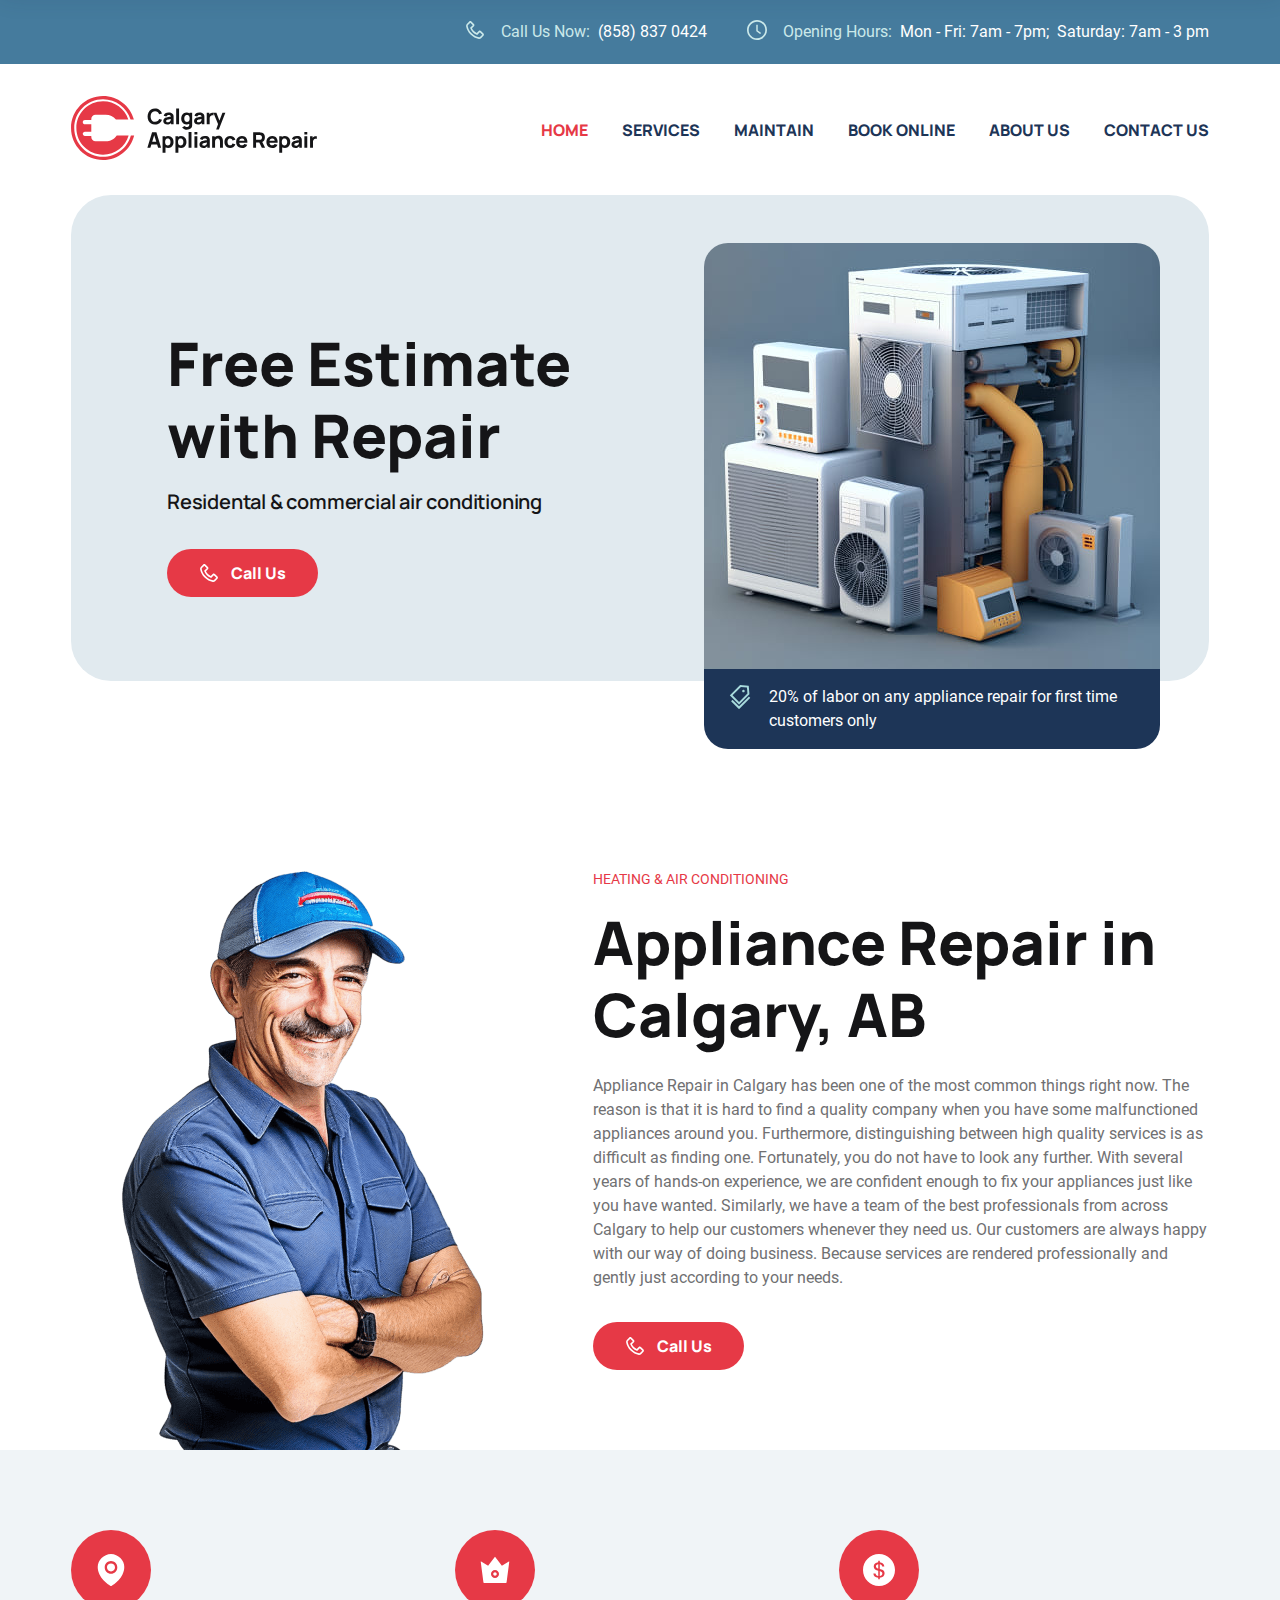
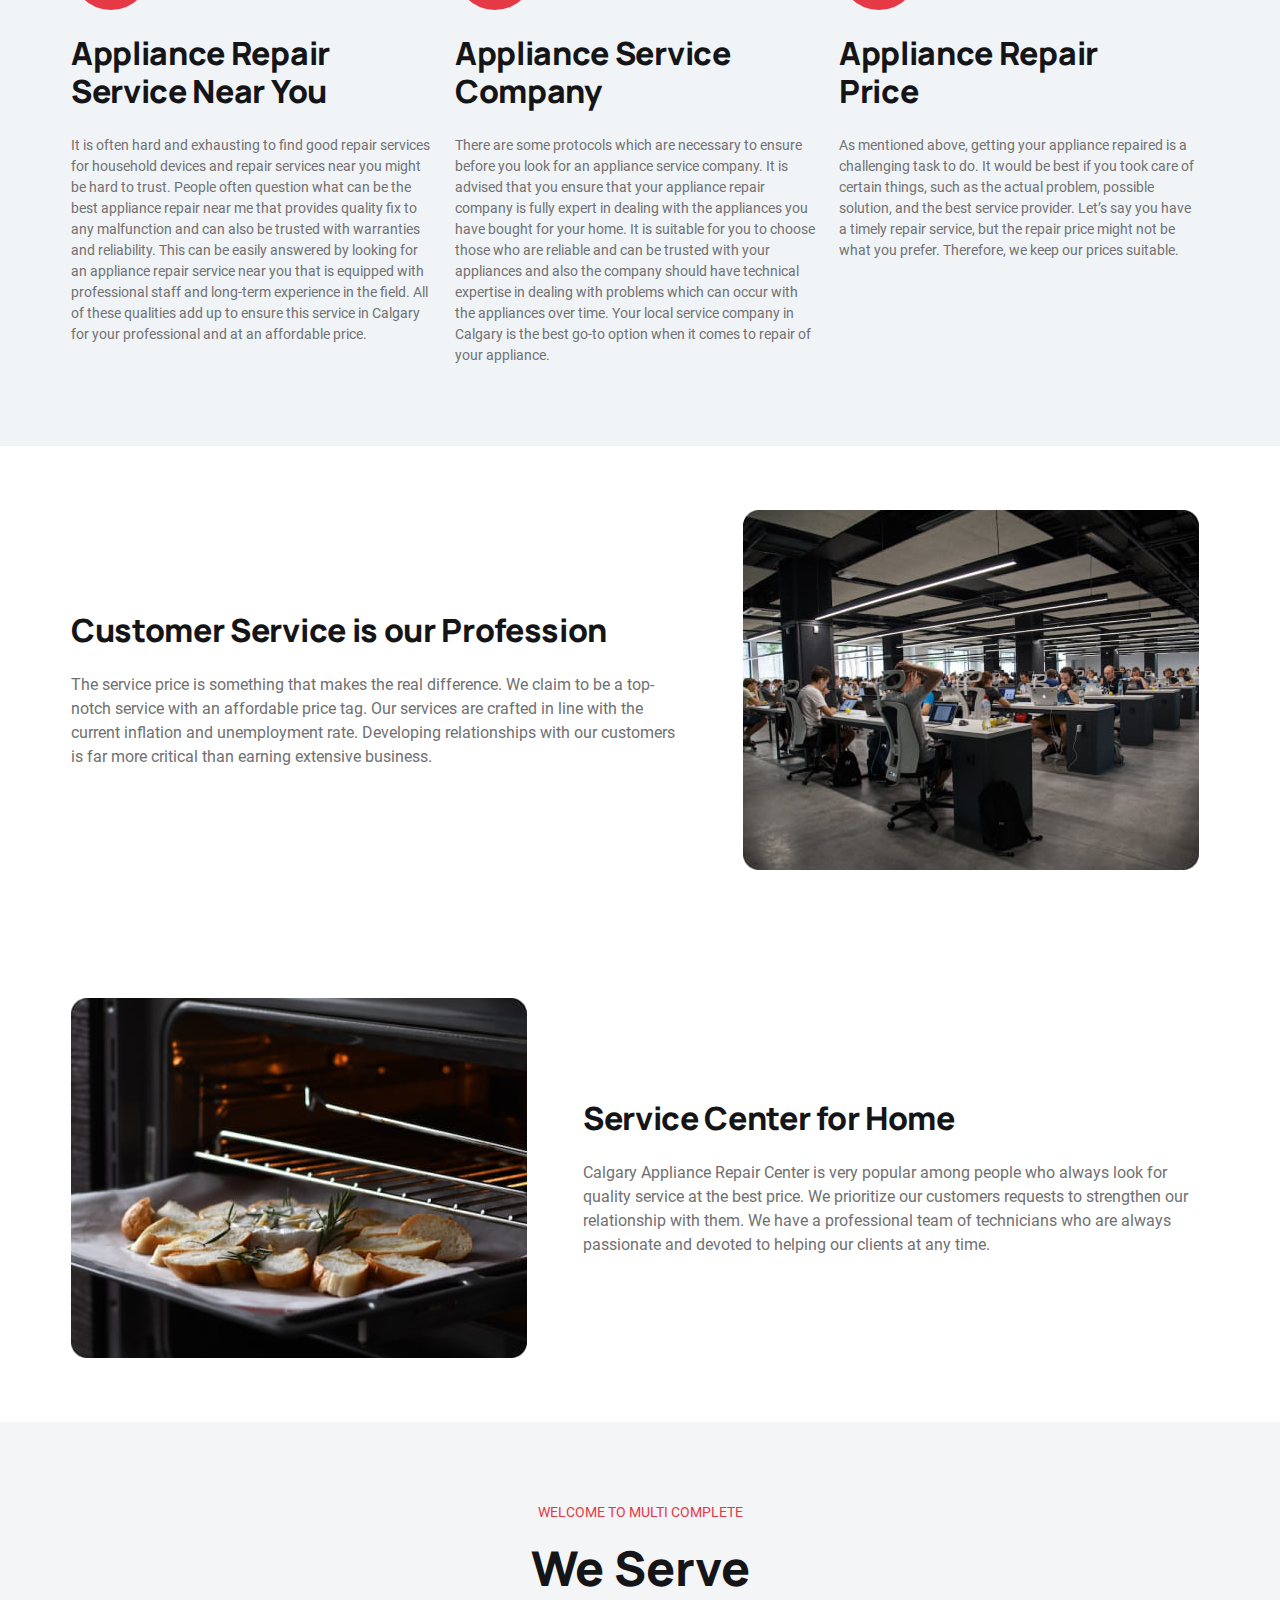
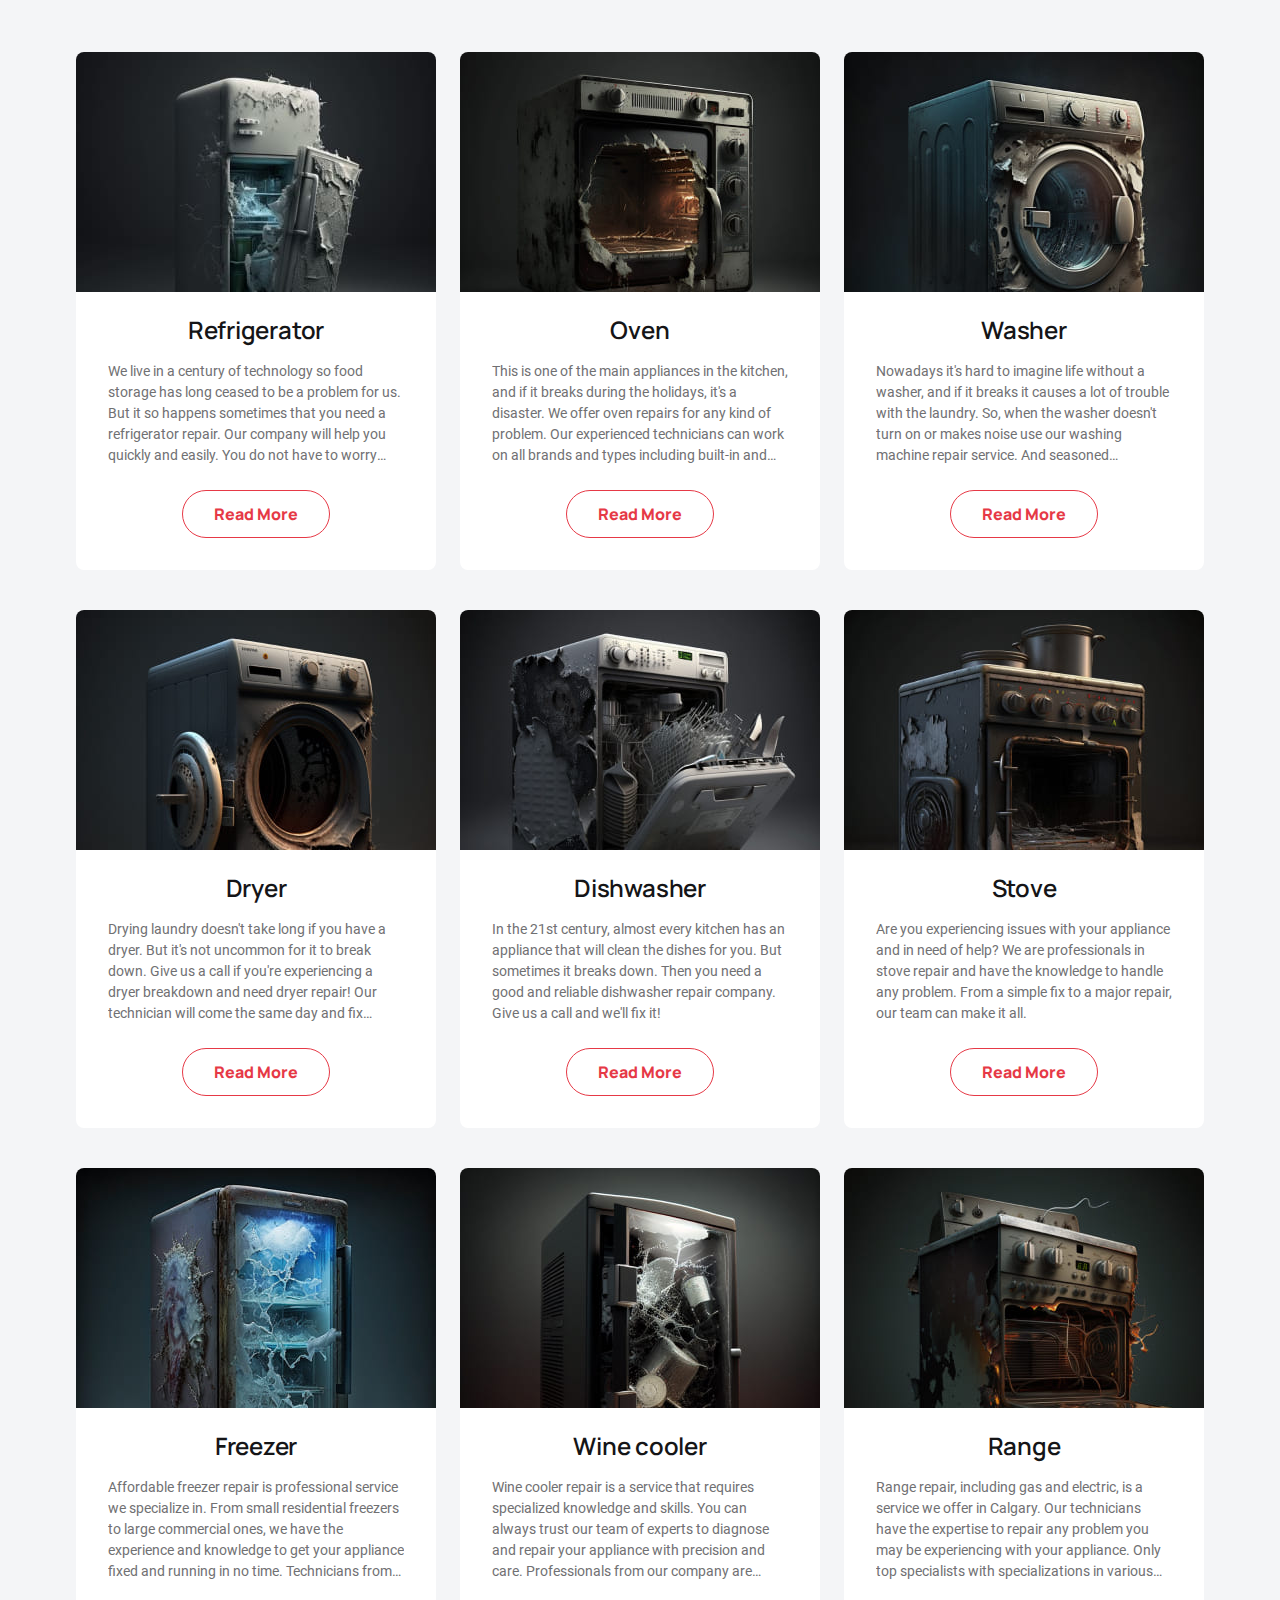
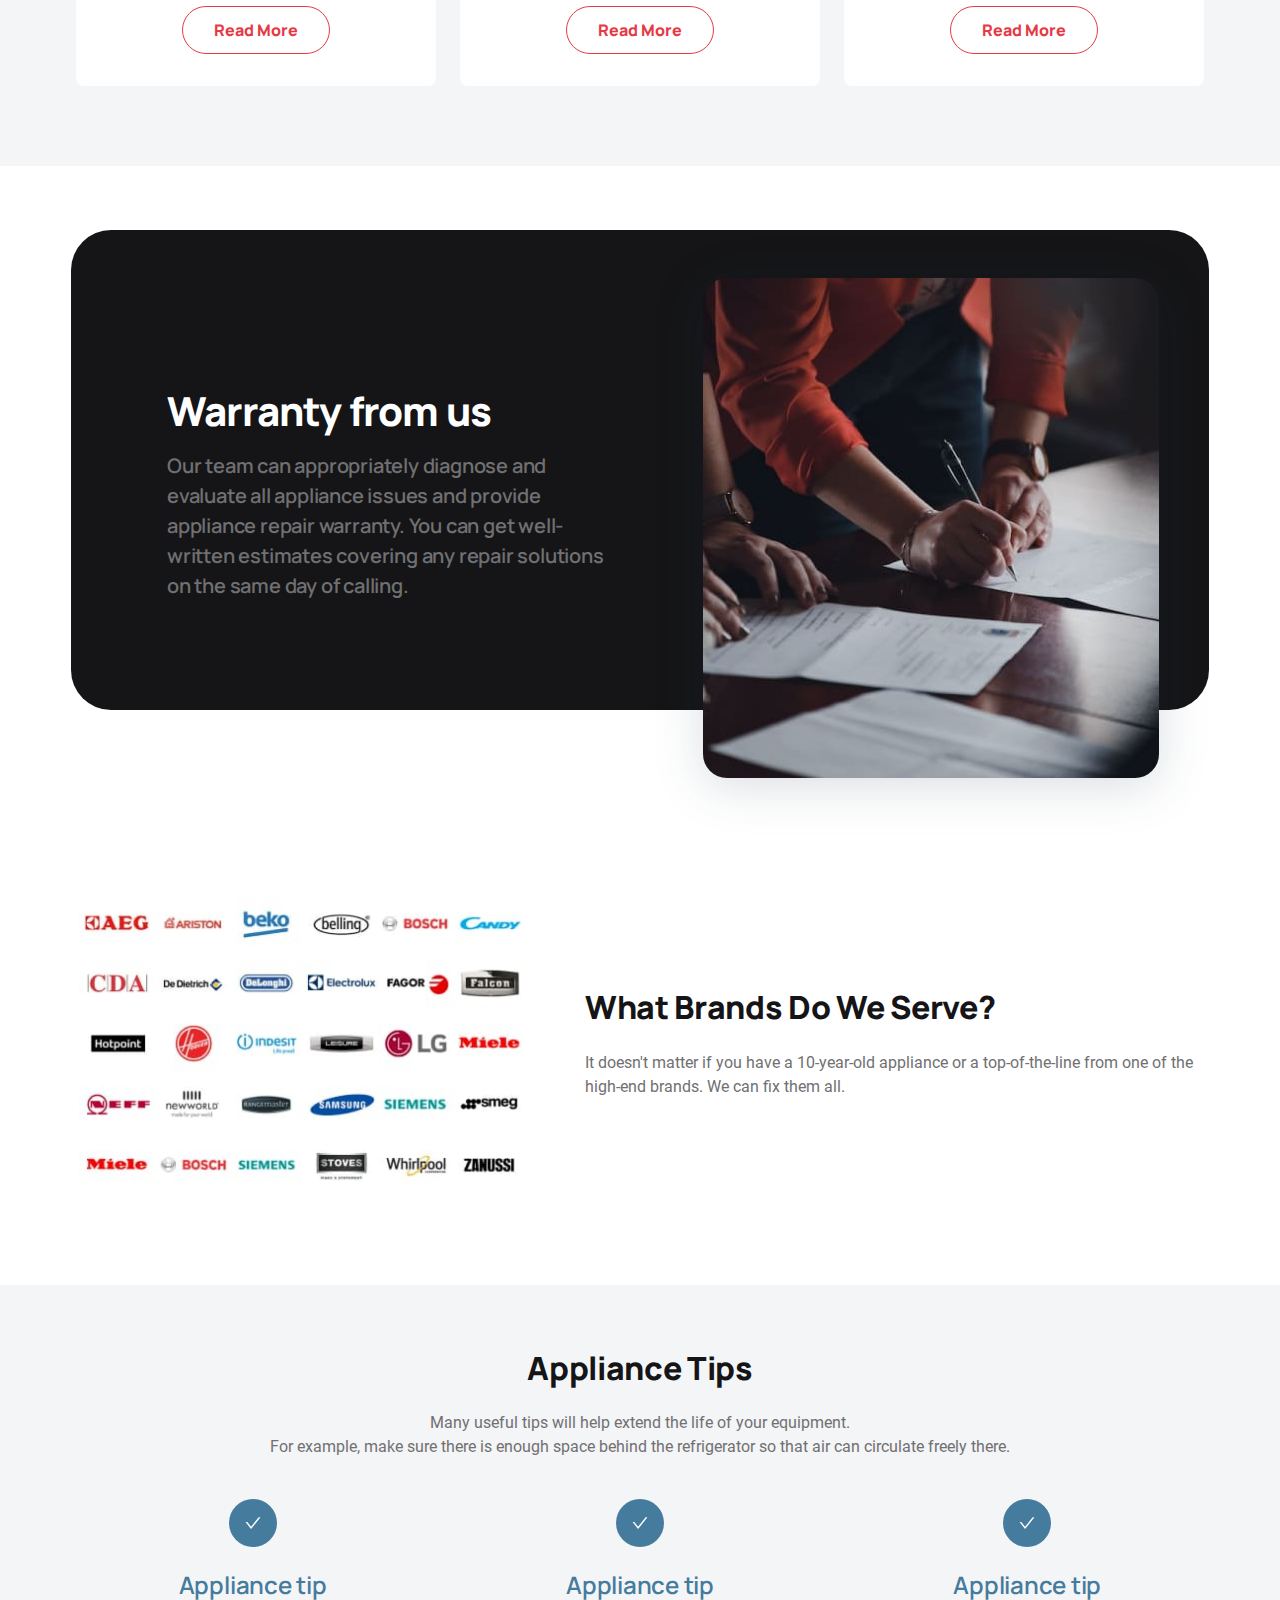
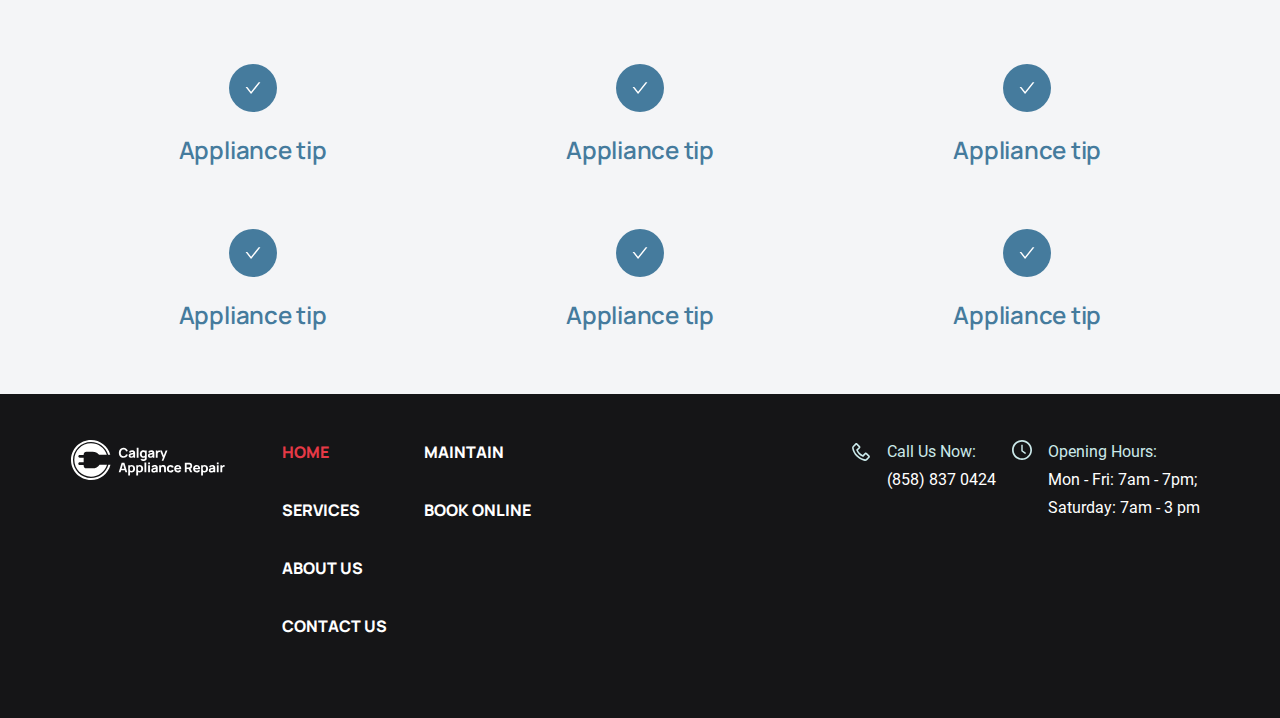
==== commit 333c17c7: "asd" ====
--- a/index.html
+++ b/index.html
@@ -26,11 +26,11 @@
                             <picture>
                                 <img src="content/icons/mobile-logo.svg" alt="mobile-logo">
                             </picture>
-                        </ >
+                        </a>
                     </div>
                     <ul class="mobile-menu__list">
                         <li class="mobile-menu__item">
-                            <a href="#" class="mobile-menu__link text-button">
+                            <a href="index.html" class="mobile-menu__link text-button">
                                 HOME
                             </a>
                         </li>
@@ -161,9 +161,9 @@
                             &#160; <a href="tel:+8588370424" class="header__phone-link"> (858) 837 0424</a>
                         </p>
                         <p class="header__shedule text-body-1">
-                            Opening Hours: &#160;
+                            <span>Opening Hours: &#160;</span>
                             <span>Mon - Fri: 7am - 7pm;&#160;</span>
-                            <span> Saturday: 7am - 3 pm</span>
+                            <span>&#160;Saturday: 7am - 3 pm</span>
                         </p>
                     </div>
                 </div>
@@ -233,9 +233,9 @@
                             <h1 class="hero__title title-1">
                                 Free Estimate</br> with Repair
                             </h1>
-                            <h6 class="hero__text title-6">
+                            <p class="hero__text title-6">
                                 Residental & commercial air conditioning
-                            </h6>
+                            </p>
                             <a href="tel:+8588370424" class="hero__call-button button-1">
                                 <svg width="20" height="20" viewBox="0 0 20 20" fill="none"
                                     xmlns="http://www.w3.org/2000/svg">
@@ -362,7 +362,7 @@
 
                                 </div>
                                 <h4 class="advantage__title title-4">
-                                    Appliance Repair
+                                    Appliance Repair</br>
                                     Price
                                 </h4>
                                 <p class="advantage__text text-body-2">
@@ -554,9 +554,9 @@
                     <div class="warranty__inner">
                         <div class="warranty__content">
                             <h3 class="warranty__title title-3">Warranty from us</h3>
-                            <h6 class="warranty__text title-6">Our team can appropriately diagnose and evaluate all
+                            <p class="warranty__text title-6">Our team can appropriately diagnose and evaluate all
                                 appliance issues and provide appliance repair warranty. You can get well-written
-                                estimates covering any repair solutions on the same day of calling.</h6>
+                                estimates covering any repair solutions on the same day of calling.</p>
                         </div>
                         <div class="warranty__image">
                             <img src="content/warranty.jpg" alt="Warranty from us">
--- a/style/style.css
+++ b/style/style.css
@@ -308,7 +308,7 @@
 }
 
 .footer {
-  padding: 64px 0;
+  padding: 46px 0;
 }
 @media screen and (max-width: 480px) {
   .footer {
@@ -330,8 +330,8 @@
   padding: 24px 0;
   background: var(--color-white);
   width: 100%;
-  z-index: 1000;
-  top: -14%;
+  z-index: 3000;
+  top: -128px;
   transition: all 0.5s;
 }
 
@@ -418,7 +418,7 @@
   color: var(--color-blue-60);
   display: flex;
 }
-.header__shedule span {
+.header__shedule span:not(:first-child) {
   color: var(--color-white);
 }
 .header__shedule::before {
@@ -507,7 +507,7 @@
   position: relative;
   -o-object-fit: cover;
      object-fit: cover;
-  margin-left: 100px;
+  margin-left: 147px;
 }
 
 .hero__image-box {
@@ -1034,7 +1034,7 @@
     left: 0;
     bottom: 0;
     right: 0;
-    z-index: 4000;
+    z-index: 2000;
     transition: all 0.3s;
     visibility: hidden;
   }
@@ -1047,31 +1047,58 @@
     flex-direction: column;
     justify-content: space-between;
     align-items: center;
+    overflow-y: scroll;
+  }
+  .mobile-menu__inner ::-webkit-scrollbar {
+    width: 10px;
+  }
+  .mobile-menu__inner ::-webkit-scrollbar-track {
+    box-shadow: inset 0 0 10px 10px transparent;
+    border: solid 3px transparent;
+  }
+  .mobile-menu__inner ::-webkit-scrollbar-thumb {
+    box-shadow: inset 0 0 10px 10px transparent;
+    border: solid 3px transparent;
+  }
+  .mobile-menu__inner::-webkit-scrollbar {
+    margin-left: 102px;
   }
   .mobile-active {
     visibility: visible;
     top: 0;
+    bottom: 0;
     transition: all 0.3s;
   }
   .mobile-menu__list {
     text-align: center;
+    display: block;
     margin-bottom: 80px;
     margin-top: 56px;
+    overflow-y: scroll;
+    -webkit-overflow-scrolling: touch;
   }
   .mobile-menu__item {
-    color: var(--color-ocean);
+    color: var(--color-night);
   }
   .mobile-menu__item:not(:last-child) {
     margin-bottom: 40px;
+  }
+  .mobile-menu__item:first-child {
+    color: var(--color-red);
+  }
+  .mobile-menu__item:hover {
+    color: var(--color-red);
   }
   .mobile__contants {
     background: var(--color-ocean);
     width: 100%;
     padding: 16px 0;
     align-self: flex-end;
-    max-height: 103px;
+    max-height: 110px;
     position: absolute;
     bottom: 0;
+    right: 0;
+    left: 0;
   }
   .mobile__contants-inner {
     display: flex;
@@ -1122,6 +1149,9 @@
     position: absolute;
     left: -72px;
   }
+  .header__shedule span:not(:last-child) {
+    margin-bottom: 4px;
+  }
   .header__phone {
     position: relative;
     padding-left: 32px;
@@ -1135,6 +1165,7 @@
   .hero__inner {
     flex-direction: column;
     background: none;
+    padding-top: 0;
   }
   .hero__content {
     background: var(--color-ocean-16);
@@ -1234,6 +1265,9 @@
   .burger-active {
     top: 36px;
   }
+  .header__upper-inner {
+    justify-content: center;
+  }
   .heating__content {
     padding-bottom: 40px;
   }
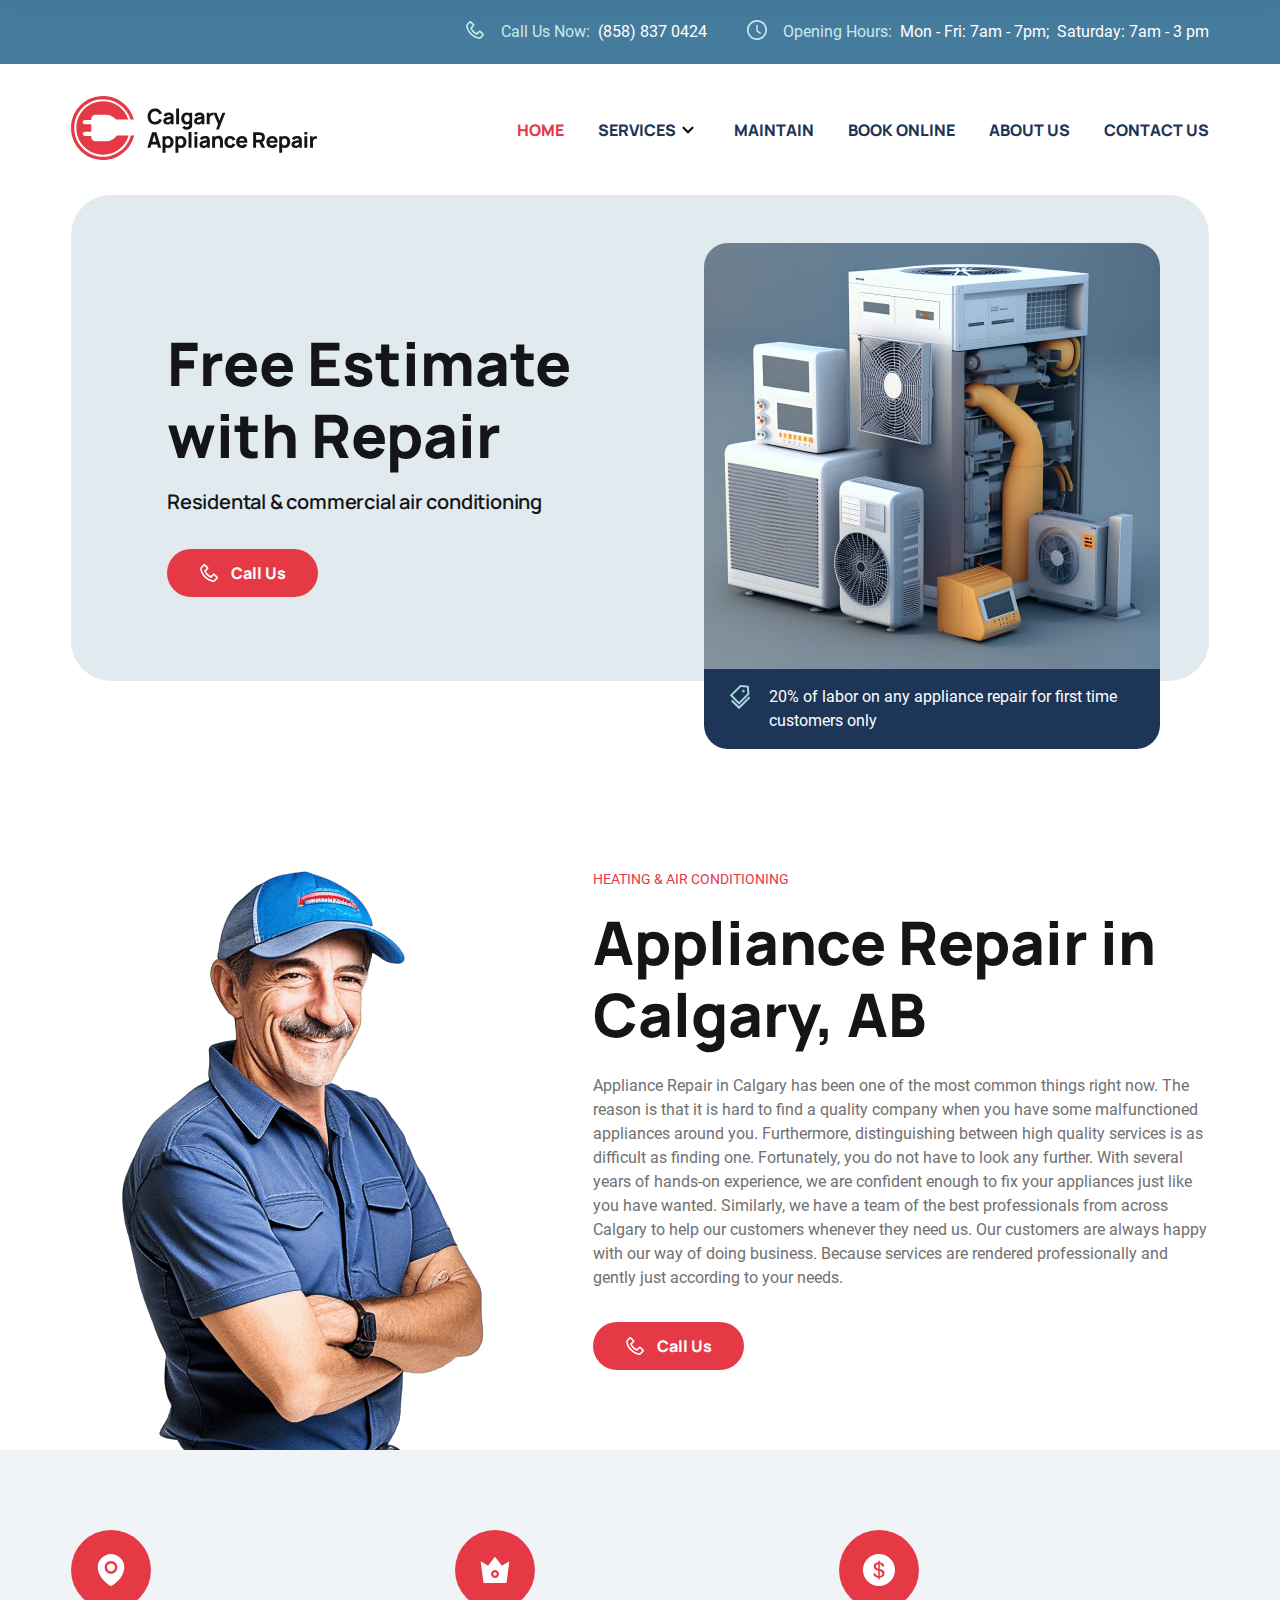
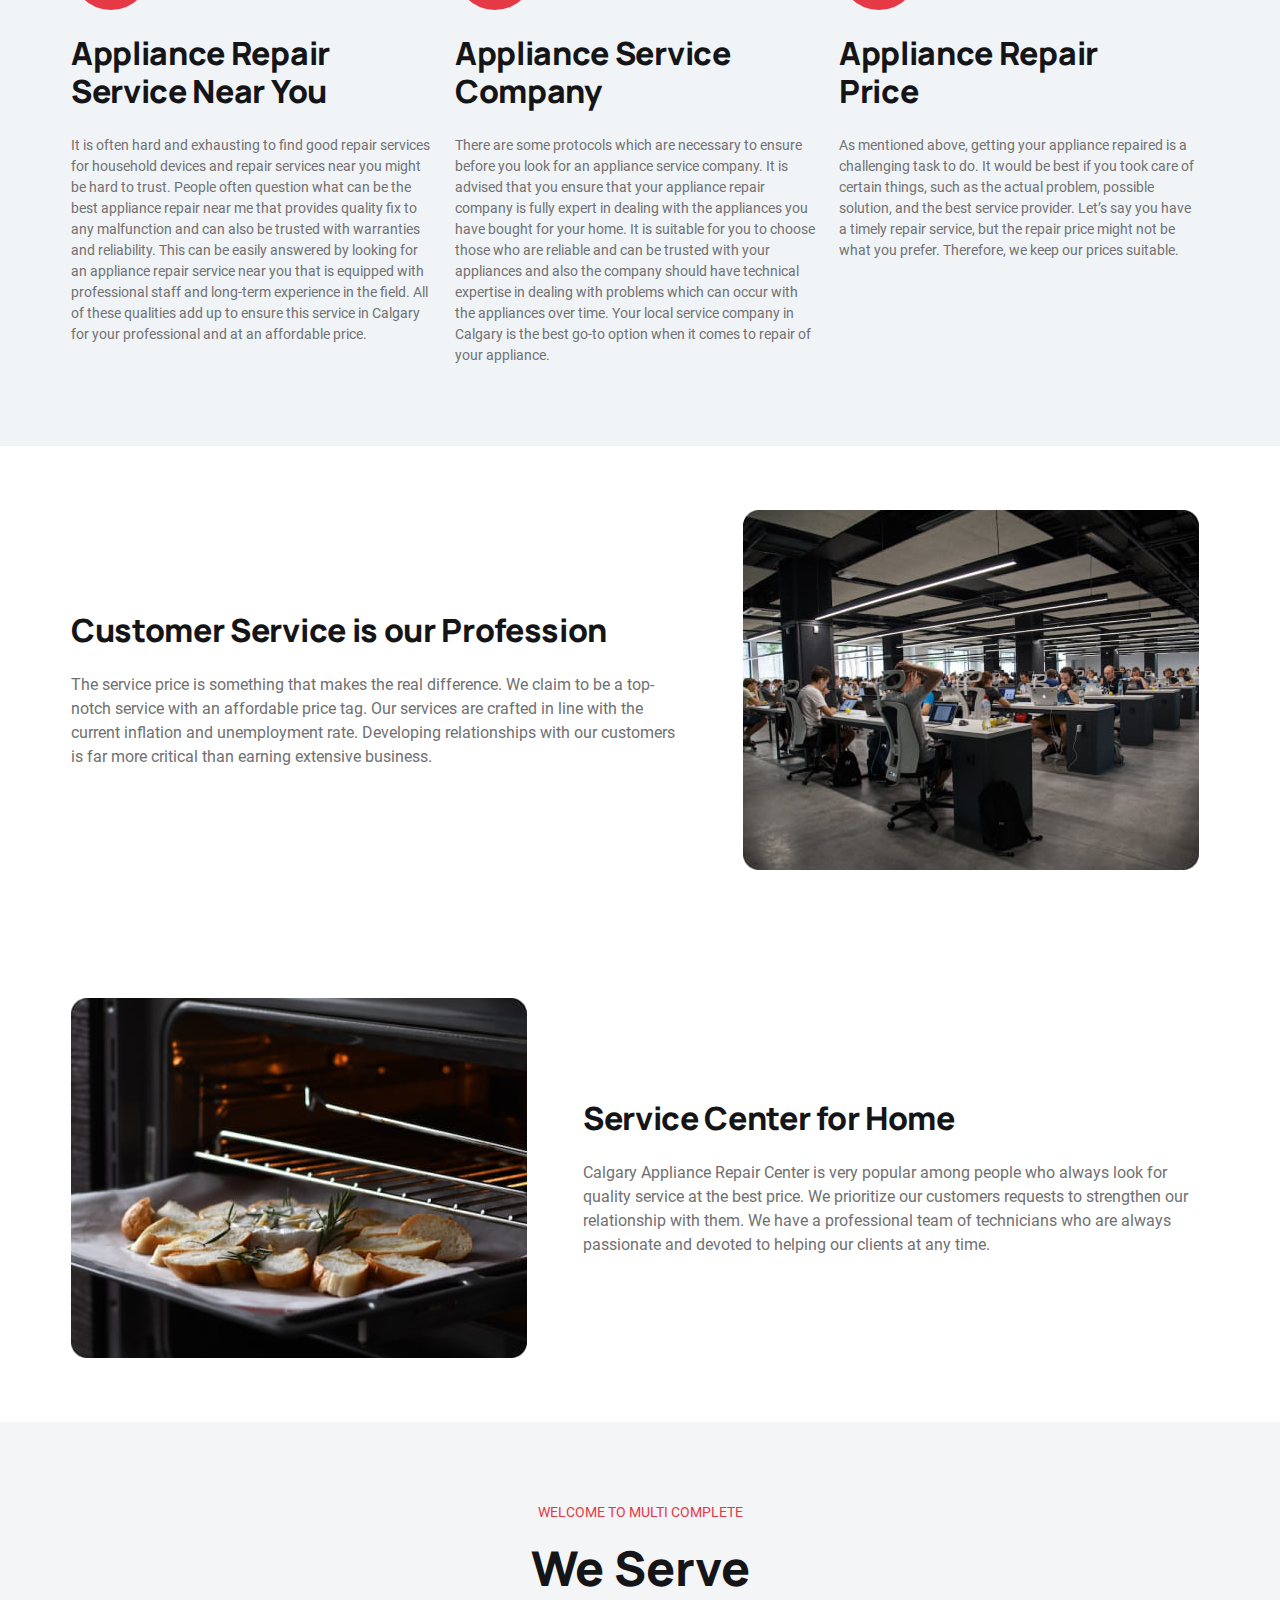
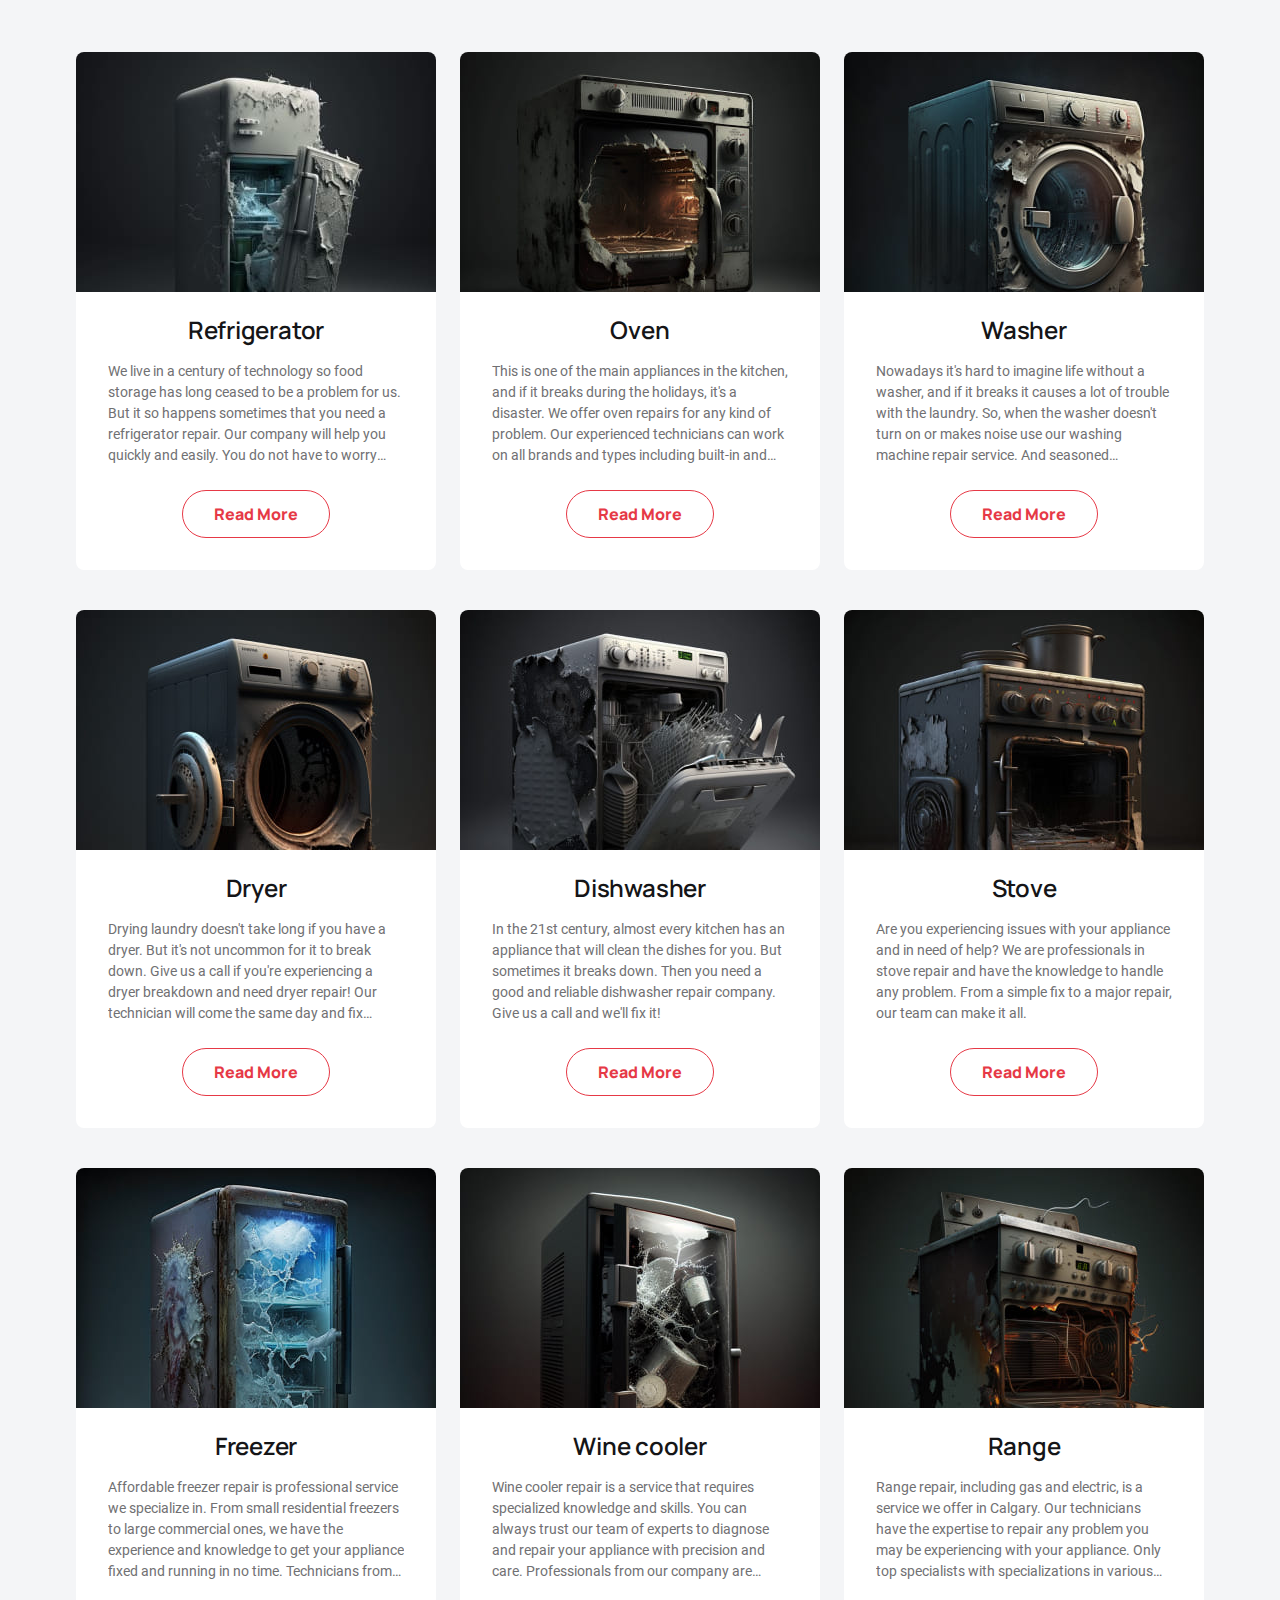
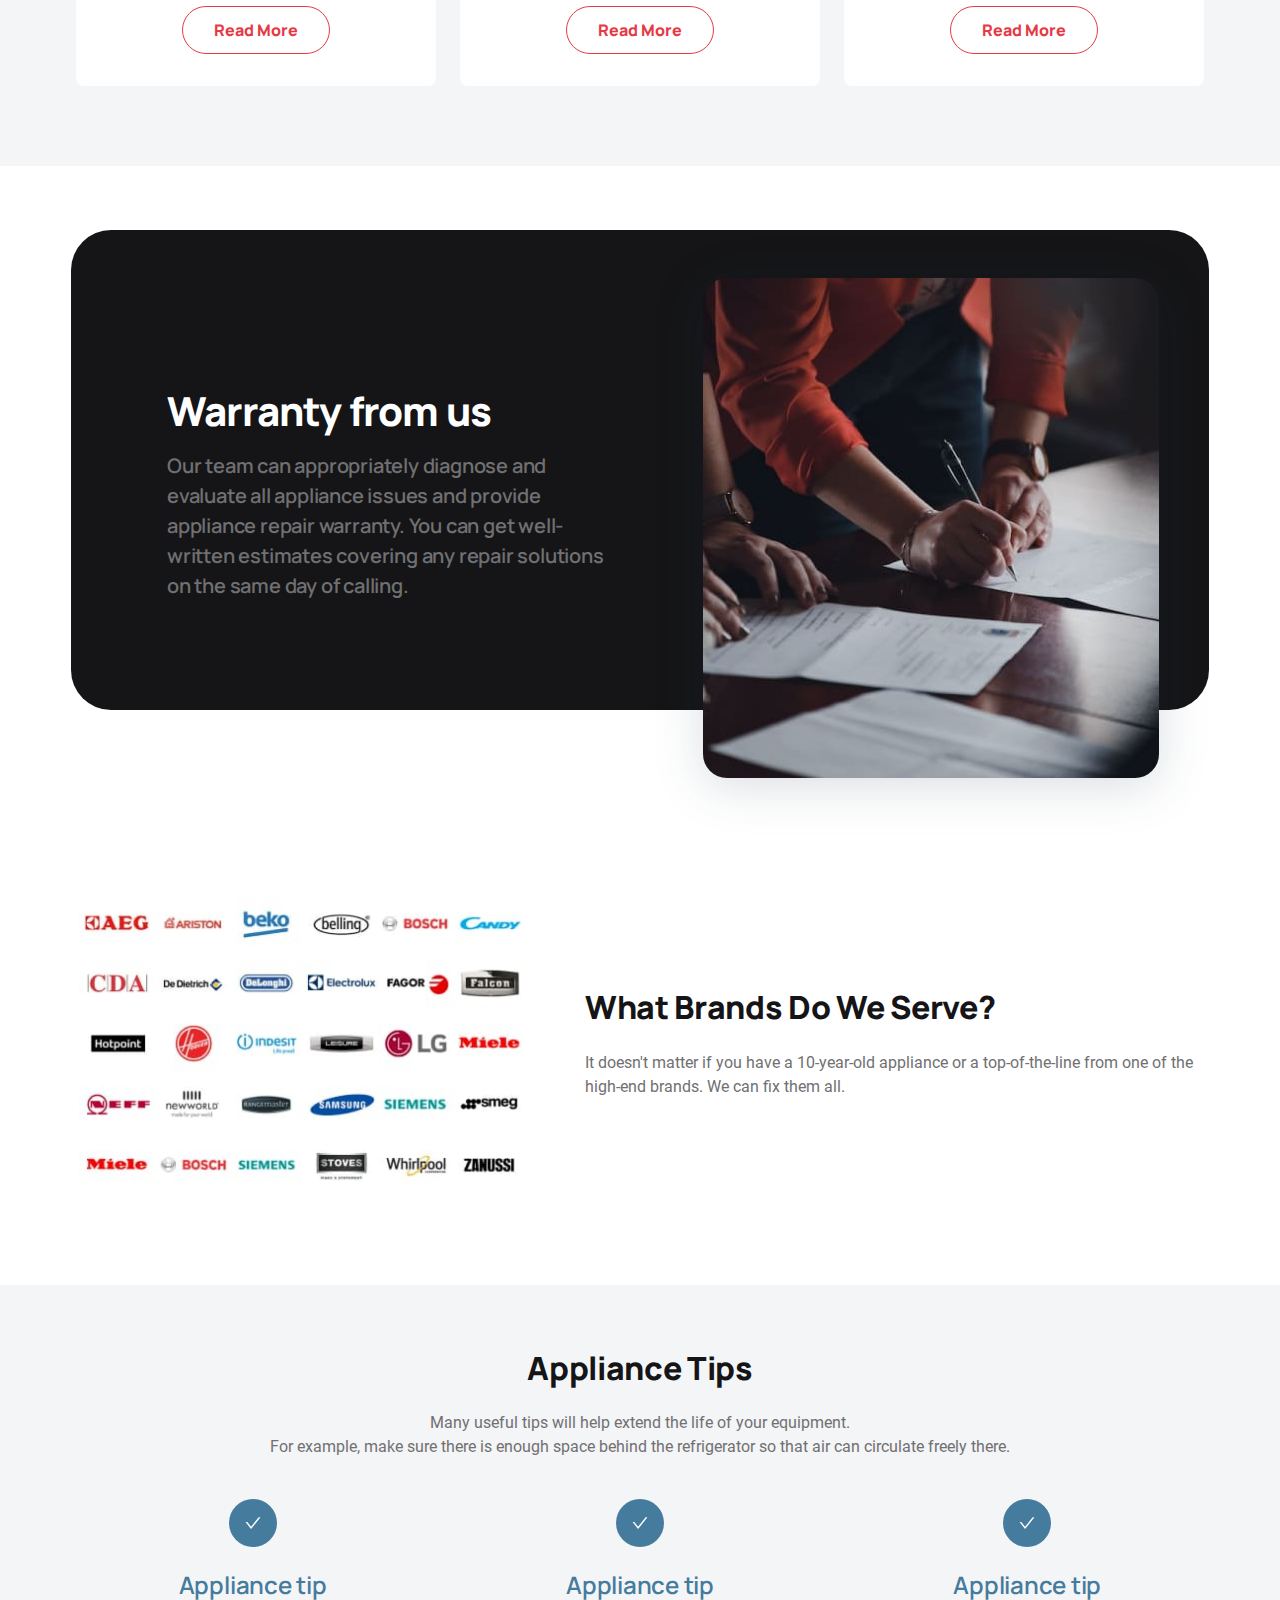
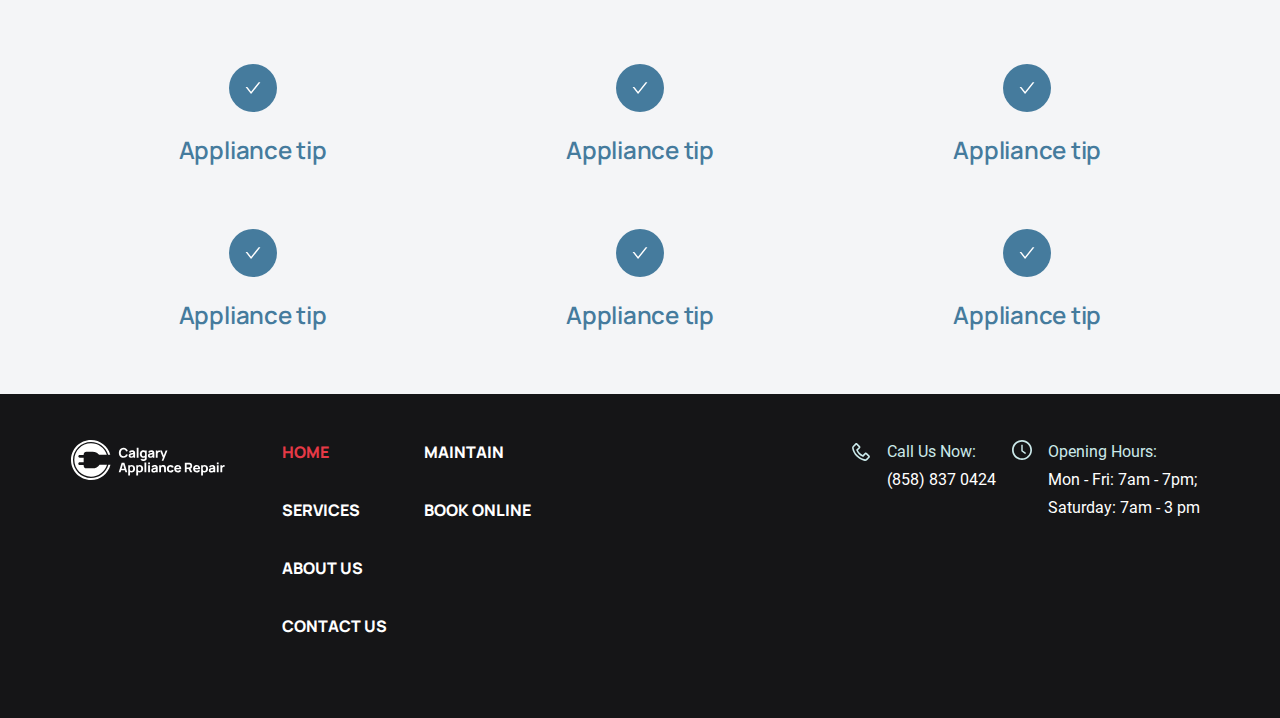
==== commit 6e972fcc: "ok" ====
--- a/index.html
+++ b/index.html
@@ -5,6 +5,7 @@
     <meta charset="UTF-8">
     <meta http-equiv="X-UA-Compatible" content="IE=edge">
     <meta name="viewport" content="width=device-width, initial-scale=1.0">
+    <link rel="shortcut icon" href="content/icon.ico" type="image/x-icon">
     <link rel="stylesheet" href="style/fonts.css">
     <link rel="stylesheet" href="style/reset.css">
     <link rel="stylesheet" href="style/style.css">
@@ -34,10 +35,17 @@
                                 HOME
                             </a>
                         </li>
-                        <li class="mobile-menu__item">
+                        <li class="mobile-menu__item dropdown-menu">
                             <a href="services.html" class="mobile-menu__link text-button">
                                 SERVICES
                             </a>
+                            
+                          
+                            <ul class="dropdown-list text-button">
+                                <a href="#" class="dropdown-item">SERVICE 1</a>
+                                <a href="#" class="dropdown-item">SERVICE 2</a>
+                                <a href="#" class="dropdown-item">SERVICE 3</a>
+                            </ul>
                         </li>
                         <li class="mobile-menu__item">
                             <a href="#" class="mobile-menu__link text-button">
@@ -61,37 +69,45 @@
                         </li>
                     </ul>
                     <div class="mobile__contants">
-                            <div class="mobile__contants-inner">
-                                <p class="mobile__contants-phone text-body-1">
-                                   <span>
-                                        <svg width="20" height="20" viewBox="0 0 20 20" fill="none" xmlns="http://www.w3.org/2000/svg">
-                                            <path d="M1.85037 3.89955L4.2276 1.52455C4.51778 1.23437 4.90617 1.07143 5.31689 1.07143C5.7276 1.07143 6.116 1.23214 6.40617 1.52455L8.96644 4.08036C9.25662 4.37053 9.41957 4.76116 9.41957 5.17187C9.41957 5.58482 9.25885 5.97098 8.96644 6.26339L6.96644 8.26562C7.42206 9.3272 8.0767 10.2917 8.89501 11.1071C9.71421 11.9308 10.6718 12.5804 11.7343 13.0402L13.7343 11.0379C14.0245 10.7478 14.4129 10.5848 14.8236 10.5848C15.0262 10.5841 15.2269 10.6238 15.4139 10.7016C15.601 10.7794 15.7706 10.8937 15.9129 11.0379L18.4754 13.5937C18.7656 13.8839 18.9285 14.2746 18.9285 14.6853C18.9285 15.0982 18.7678 15.4844 18.4754 15.7768L16.1004 18.1518C15.6048 18.6473 14.9218 18.9308 14.2209 18.9308C14.0758 18.9308 13.9352 18.9196 13.7923 18.8951C10.837 18.4085 7.90394 16.8348 5.53564 14.4687C3.16957 12.0982 1.59814 9.16518 1.10707 6.20759C0.966441 5.3683 1.24769 4.50446 1.85037 3.89955ZM2.68966 5.94196C3.12492 8.57366 4.5401 11.1987 6.6718 13.3304C8.8035 15.4621 11.4263 16.8772 14.058 17.3125C14.3883 17.3683 14.7276 17.2567 14.9687 17.0179L17.3013 14.6853L14.8281 12.2098L12.1539 14.8884L12.1339 14.9085L11.6517 14.7299C10.1898 14.1924 8.86228 13.3435 7.76111 12.2419C6.65993 11.1404 5.81145 9.81253 5.27448 8.35045L5.09591 7.8683L7.79233 5.17411L5.31912 2.69866L2.98653 5.03125C2.74546 5.27232 2.63385 5.61161 2.68966 5.94196Z" fill="#CBE9EA"/>
-                                            </svg>
-                                            
-                                        Call Us Now:
-                                        &#160; 
-                                   </span>
-                                    <a href="tel:+8588370424" class="mobile__contants-link"> (858) 837 0424</a>
-                                </p>
-                                <p class="mobile__contants-shedule text-body-1">
-                                    <span>
-                                        <svg width="20" height="20" viewBox="0 0 20 20" fill="none" xmlns="http://www.w3.org/2000/svg">
-                                            <g clip-path="url(#clip0_5_2399)">
-                                            <path d="M10 0C4.47768 0 0 4.47768 0 10C0 15.5223 4.47768 20 10 20C15.5223 20 20 15.5223 20 10C20 4.47768 15.5223 0 10 0ZM10 18.3036C5.41518 18.3036 1.69643 14.5848 1.69643 10C1.69643 5.41518 5.41518 1.69643 10 1.69643C14.5848 1.69643 18.3036 5.41518 18.3036 10C18.3036 14.5848 14.5848 18.3036 10 18.3036Z" fill="#CBE9EA"/>
-                                            <path d="M13.8996 12.8259L10.7165 10.5246V5C10.7165 4.90179 10.6362 4.82143 10.5379 4.82143H9.46429C9.36607 4.82143 9.28571 4.90179 9.28571 5V11.1473C9.28571 11.2054 9.3125 11.2589 9.35937 11.2924L13.0513 13.9844C13.1317 14.0424 13.2433 14.0246 13.3013 13.9464L13.9397 13.0759C13.9978 12.9933 13.9799 12.8817 13.8996 12.8259Z" fill="#CBE9EA"/>
-                                            </g>
-                                            <defs>
+                        <div class="mobile__contants-inner">
+                            <p class="mobile__contants-phone text-body-1">
+                                <span>
+                                    <svg width="20" height="20" viewBox="0 0 20 20" fill="none"
+                                        xmlns="http://www.w3.org/2000/svg">
+                                        <path
+                                            d="M1.85037 3.89955L4.2276 1.52455C4.51778 1.23437 4.90617 1.07143 5.31689 1.07143C5.7276 1.07143 6.116 1.23214 6.40617 1.52455L8.96644 4.08036C9.25662 4.37053 9.41957 4.76116 9.41957 5.17187C9.41957 5.58482 9.25885 5.97098 8.96644 6.26339L6.96644 8.26562C7.42206 9.3272 8.0767 10.2917 8.89501 11.1071C9.71421 11.9308 10.6718 12.5804 11.7343 13.0402L13.7343 11.0379C14.0245 10.7478 14.4129 10.5848 14.8236 10.5848C15.0262 10.5841 15.2269 10.6238 15.4139 10.7016C15.601 10.7794 15.7706 10.8937 15.9129 11.0379L18.4754 13.5937C18.7656 13.8839 18.9285 14.2746 18.9285 14.6853C18.9285 15.0982 18.7678 15.4844 18.4754 15.7768L16.1004 18.1518C15.6048 18.6473 14.9218 18.9308 14.2209 18.9308C14.0758 18.9308 13.9352 18.9196 13.7923 18.8951C10.837 18.4085 7.90394 16.8348 5.53564 14.4687C3.16957 12.0982 1.59814 9.16518 1.10707 6.20759C0.966441 5.3683 1.24769 4.50446 1.85037 3.89955ZM2.68966 5.94196C3.12492 8.57366 4.5401 11.1987 6.6718 13.3304C8.8035 15.4621 11.4263 16.8772 14.058 17.3125C14.3883 17.3683 14.7276 17.2567 14.9687 17.0179L17.3013 14.6853L14.8281 12.2098L12.1539 14.8884L12.1339 14.9085L11.6517 14.7299C10.1898 14.1924 8.86228 13.3435 7.76111 12.2419C6.65993 11.1404 5.81145 9.81253 5.27448 8.35045L5.09591 7.8683L7.79233 5.17411L5.31912 2.69866L2.98653 5.03125C2.74546 5.27232 2.63385 5.61161 2.68966 5.94196Z"
+                                            fill="#CBE9EA" />
+                                    </svg>
+
+                                    Call Us Now:
+                                    &#160;
+                                </span>
+                                <a href="tel:+8588370424" class="mobile__contants-link"> (858) 837 0424</a>
+                            </p>
+                            <p class="mobile__contants-shedule text-body-1">
+                                <span>
+                                    <svg width="20" height="20" viewBox="0 0 20 20" fill="none"
+                                        xmlns="http://www.w3.org/2000/svg">
+                                        <g clip-path="url(#clip0_5_2399)">
+                                            <path
+                                                d="M10 0C4.47768 0 0 4.47768 0 10C0 15.5223 4.47768 20 10 20C15.5223 20 20 15.5223 20 10C20 4.47768 15.5223 0 10 0ZM10 18.3036C5.41518 18.3036 1.69643 14.5848 1.69643 10C1.69643 5.41518 5.41518 1.69643 10 1.69643C14.5848 1.69643 18.3036 5.41518 18.3036 10C18.3036 14.5848 14.5848 18.3036 10 18.3036Z"
+                                                fill="#CBE9EA" />
+                                            <path
+                                                d="M13.8996 12.8259L10.7165 10.5246V5C10.7165 4.90179 10.6362 4.82143 10.5379 4.82143H9.46429C9.36607 4.82143 9.28571 4.90179 9.28571 5V11.1473C9.28571 11.2054 9.3125 11.2589 9.35937 11.2924L13.0513 13.9844C13.1317 14.0424 13.2433 14.0246 13.3013 13.9464L13.9397 13.0759C13.9978 12.9933 13.9799 12.8817 13.8996 12.8259Z"
+                                                fill="#CBE9EA" />
+                                        </g>
+                                        <defs>
                                             <clipPath id="clip0_5_2399">
-                                            <rect width="20" height="20" fill="white"/>
+                                                <rect width="20" height="20" fill="white" />
                                             </clipPath>
-                                            </defs>
-                                            </svg>
-                                            
-                                        Opening Hours: &#160;</span>
-                                    <span>Mon - Fri: 7am - 7pm;&#160;</span>
-                                    <span> Saturday: 7am - 3 pm</span>
-                                </p>
-                            </div>
+                                        </defs>
+                                    </svg>
+
+                                    Opening Hours: &#160;</span>
+                                <span>Mon - Fri: 7am - 7pm;&#160;</span>
+                                <span> Saturday: 7am - 3 pm</span>
+                            </p>
+                        </div>
                     </div>
                 </div>
             </div>
@@ -99,23 +115,34 @@
                 <div class="container">
                     <div class="sticky-header__inner">
                         <div class="sticky-logo hidden-logo">
-                            <svg width="247" height="64" viewBox="0 0 247 64" fill="none" xmlns="http://www.w3.org/2000/svg">
+                            <svg width="247" height="64" viewBox="0 0 247 64" fill="none"
+                                xmlns="http://www.w3.org/2000/svg">
                                 <g clip-path="url(#clip0_5_2458)">
-                                <path fill-rule="evenodd" clip-rule="evenodd" d="M32.0333 64C47.1355 64 59.7944 53.5381 63.1576 39.4667H59.8557C56.5672 51.7527 45.3567 60.8 32.0333 60.8C16.1275 60.8 3.23333 47.9058 3.23333 32C3.23333 16.0942 16.1275 3.2 32.0333 3.2C44.9682 3.2 55.9112 11.7271 59.548 23.4667H62.8829C59.1485 9.93627 46.7513 0 32.0333 0C14.3602 0 0.0333252 14.3269 0.0333252 32C0.0333252 49.6731 14.3602 64 32.0333 64ZM44.9454 23.4667H57.3053C53.7469 12.9241 43.7766 5.33333 32.0333 5.33333C17.3058 5.33333 5.36666 17.2724 5.36666 32C5.36666 46.7276 17.3058 58.6667 32.0333 58.6667C44.1691 58.6667 54.4115 50.5601 57.6408 39.4667H45.7482C43.351 43.0067 39.2972 45.3333 34.7 45.3333H24.5667C22.2102 45.3333 20.3 43.4231 20.3 41.0667V40H13.9C12.7218 40 11.7667 39.0449 11.7667 37.8667C11.7667 36.6885 12.7218 35.7333 13.9 35.7333H20.3V28.2667H13.9C12.7218 28.2667 11.7667 27.3115 11.7667 26.1333C11.7667 24.9551 12.7218 24 13.9 24H20.3V22.9333C20.3 20.5769 22.2102 18.6667 24.5667 18.6667H34.7C38.8178 18.6667 42.4996 20.5333 44.9454 23.4667Z" fill="#E63946"/>
-                                <path d="M84.0429 28.5867C82.5069 28.5867 81.1805 28.2524 80.0643 27.584C78.9549 26.9156 78.0979 25.9804 77.4936 24.7787C76.8963 23.5769 76.5976 22.1796 76.5976 20.5867C76.5976 18.9938 76.8963 17.5964 77.4936 16.3947C78.0979 15.1929 78.9549 14.2578 80.0643 13.5893C81.1805 12.9209 82.5069 12.5867 84.0429 12.5867C85.8067 12.5867 87.2856 13.024 88.4803 13.8987C89.6819 14.7733 90.5283 15.9573 91.0189 17.4507L88.0963 18.2613C87.812 17.3298 87.332 16.608 86.6563 16.096C85.9805 15.5769 85.1096 15.3173 84.0429 15.3173C83.0685 15.3173 82.2547 15.5342 81.6003 15.968C80.9533 16.4018 80.4659 17.0133 80.1389 17.8027C79.812 18.592 79.6483 19.52 79.6483 20.5867C79.6483 21.6533 79.812 22.5813 80.1389 23.3707C80.4659 24.16 80.9533 24.7716 81.6003 25.2053C82.2547 25.6391 83.0685 25.856 84.0429 25.856C85.1096 25.856 85.9805 25.5964 86.6563 25.0773C87.332 24.5582 87.812 23.8364 88.0963 22.912L91.0189 23.7227C90.5283 25.216 89.6819 26.4 88.4803 27.2747C87.2856 28.1493 85.8067 28.5867 84.0429 28.5867ZM96.1411 28.5867C95.316 28.5867 94.6157 28.4302 94.0397 28.1173C93.4707 27.7973 93.0371 27.3742 92.7384 26.848C92.4467 26.3147 92.3011 25.728 92.3011 25.088C92.3011 24.5547 92.3827 24.0676 92.5464 23.6267C92.7096 23.1858 92.9731 22.7982 93.3357 22.464C93.7053 22.1227 94.1997 21.8382 94.8184 21.6107C95.2451 21.4542 95.7533 21.3156 96.3437 21.1947C96.9336 21.0738 97.6024 20.96 98.3491 20.8533C99.0957 20.7396 99.9171 20.6151 100.813 20.48L99.7677 21.056C99.7677 20.3733 99.604 19.872 99.2771 19.552C98.9496 19.232 98.4024 19.072 97.6344 19.072C97.2077 19.072 96.7629 19.1751 96.3011 19.3813C95.8387 19.5876 95.5149 19.9538 95.3304 20.48L92.7064 19.648C92.9976 18.6951 93.5453 17.92 94.3491 17.3227C95.1523 16.7253 96.2477 16.4267 97.6344 16.4267C98.6509 16.4267 99.5544 16.5831 100.344 16.896C101.133 17.2089 101.73 17.7493 102.136 18.5173C102.363 18.944 102.498 19.3707 102.541 19.7973C102.584 20.224 102.605 20.7004 102.605 21.2267V28.2667H100.066V25.8987L100.429 26.3893C99.8669 27.1644 99.2589 27.7262 98.6051 28.0747C97.9576 28.416 97.1363 28.5867 96.1411 28.5867ZM96.7597 26.304C97.2931 26.304 97.7411 26.2116 98.1037 26.0267C98.4733 25.8347 98.7651 25.6178 98.9784 25.376C99.1987 25.1342 99.348 24.9316 99.4264 24.768C99.5757 24.4551 99.6611 24.0924 99.6824 23.68C99.7107 23.2604 99.7251 22.912 99.7251 22.6347L100.578 22.848C99.7176 22.9902 99.0211 23.1111 98.4877 23.2107C97.9544 23.3031 97.524 23.3884 97.1971 23.4667C96.8696 23.5449 96.5816 23.6302 96.3331 23.7227C96.0483 23.8364 95.8173 23.9609 95.6397 24.096C95.4691 24.224 95.3411 24.3662 95.2557 24.5227C95.1773 24.6791 95.1384 24.8533 95.1384 25.0453C95.1384 25.3084 95.2024 25.536 95.3304 25.728C95.4653 25.9129 95.6536 26.0551 95.8957 26.1547C96.1373 26.2542 96.4253 26.304 96.7597 26.304ZM105.165 28.2667V12.5867H108.066V28.2667H105.165ZM115.766 33.7067C115.111 33.7067 114.489 33.6 113.899 33.3867C113.309 33.1804 112.779 32.8889 112.31 32.512C111.847 32.1422 111.471 31.7084 111.179 31.2107L113.867 29.9093C114.052 30.2507 114.315 30.5102 114.656 30.688C115.005 30.8658 115.382 30.9547 115.787 30.9547C116.221 30.9547 116.63 30.88 117.014 30.7307C117.398 30.5884 117.703 30.3716 117.931 30.08C118.166 29.7956 118.276 29.44 118.262 29.0133V25.664H118.624V16.7467H121.163V29.056C121.163 29.3404 121.149 29.6071 121.12 29.856C121.099 30.112 121.056 30.3644 120.992 30.6133C120.807 31.3173 120.463 31.8969 119.958 32.352C119.46 32.8071 118.848 33.1449 118.123 33.3653C117.398 33.5929 116.612 33.7067 115.766 33.7067ZM115.51 28.5867C114.45 28.5867 113.522 28.32 112.726 27.7867C111.929 27.2533 111.307 26.528 110.859 25.6107C110.418 24.6933 110.198 23.6587 110.198 22.5067C110.198 21.3333 110.422 20.2916 110.87 19.3813C111.325 18.464 111.961 17.7422 112.779 17.216C113.597 16.6898 114.557 16.4267 115.659 16.4267C116.754 16.4267 117.675 16.6933 118.422 17.2267C119.168 17.76 119.734 18.4853 120.118 19.4027C120.502 20.32 120.694 21.3547 120.694 22.5067C120.694 23.6587 120.498 24.6933 120.107 25.6107C119.723 26.528 119.147 27.2533 118.379 27.7867C117.611 28.32 116.655 28.5867 115.51 28.5867ZM115.979 26.0053C116.626 26.0053 117.142 25.8596 117.526 25.568C117.917 25.2764 118.198 24.8676 118.368 24.3413C118.539 23.8151 118.624 23.2036 118.624 22.5067C118.624 21.8098 118.539 21.1982 118.368 20.672C118.198 20.1458 117.924 19.7369 117.547 19.4453C117.177 19.1538 116.69 19.008 116.086 19.008C115.439 19.008 114.905 19.168 114.486 19.488C114.073 19.8009 113.767 20.224 113.568 20.7573C113.369 21.2836 113.27 21.8667 113.27 22.5067C113.27 23.1538 113.366 23.744 113.558 24.2773C113.75 24.8036 114.045 25.2231 114.443 25.536C114.841 25.8489 115.353 26.0053 115.979 26.0053ZM126.923 28.5867C126.098 28.5867 125.398 28.4302 124.822 28.1173C124.253 27.7973 123.819 27.3742 123.521 26.848C123.229 26.3147 123.083 25.728 123.083 25.088C123.083 24.5547 123.165 24.0676 123.329 23.6267C123.493 23.1858 123.755 22.7982 124.118 22.464C124.488 22.1227 124.982 21.8382 125.601 21.6107C126.027 21.4542 126.536 21.3156 127.126 21.1947C127.717 21.0738 128.385 20.96 129.131 20.8533C129.878 20.7396 130.699 20.6151 131.595 20.48L130.55 21.056C130.55 20.3733 130.386 19.872 130.059 19.552C129.733 19.232 129.185 19.072 128.417 19.072C127.99 19.072 127.546 19.1751 127.083 19.3813C126.621 19.5876 126.298 19.9538 126.113 20.48L123.489 19.648C123.781 18.6951 124.328 17.92 125.131 17.3227C125.935 16.7253 127.03 16.4267 128.417 16.4267C129.434 16.4267 130.337 16.5831 131.126 16.896C131.915 17.2089 132.513 17.7493 132.918 18.5173C133.146 18.944 133.281 19.3707 133.323 19.7973C133.366 20.224 133.387 20.7004 133.387 21.2267V28.2667H130.849V25.8987L131.211 26.3893C130.65 27.1644 130.042 27.7262 129.387 28.0747C128.741 28.416 127.919 28.5867 126.923 28.5867ZM127.542 26.304C128.075 26.304 128.523 26.2116 128.886 26.0267C129.256 25.8347 129.547 25.6178 129.761 25.376C129.981 25.1342 130.13 24.9316 130.209 24.768C130.358 24.4551 130.443 24.0924 130.465 23.68C130.493 23.2604 130.507 22.912 130.507 22.6347L131.361 22.848C130.501 22.9902 129.803 23.1111 129.27 23.2107C128.737 23.3031 128.306 23.3884 127.979 23.4667C127.653 23.5449 127.365 23.6302 127.115 23.7227C126.831 23.8364 126.6 23.9609 126.422 24.096C126.251 24.224 126.123 24.3662 126.038 24.5227C125.96 24.6791 125.921 24.8533 125.921 25.0453C125.921 25.3084 125.985 25.536 126.113 25.728C126.248 25.9129 126.437 26.0551 126.678 26.1547C126.92 26.2542 127.208 26.304 127.542 26.304ZM135.734 28.2667V16.7467H138.294V19.5627L138.017 19.2C138.166 18.8018 138.365 18.4391 138.614 18.112C138.863 17.7849 139.169 17.5147 139.531 17.3013C139.809 17.1307 140.111 16.9991 140.438 16.9067C140.765 16.8071 141.103 16.7467 141.451 16.7253C141.8 16.6969 142.149 16.704 142.497 16.7467V19.456C142.177 19.3564 141.803 19.3244 141.377 19.36C140.957 19.3884 140.577 19.4844 140.235 19.648C139.894 19.8044 139.606 20.0142 139.371 20.2773C139.137 20.5333 138.959 20.8391 138.838 21.1947C138.717 21.5431 138.657 21.9378 138.657 22.3787V28.2667H135.734ZM145.154 33.3867L147.373 27.2853L147.416 29.0773L142.402 16.7467H145.41L148.781 25.472H148.098L151.448 16.7467H154.349L147.842 33.3867H145.154ZM76.3843 51.7333L81.0776 36.3733H85.4083L90.1016 51.7333H87.1149L82.9336 38.1867H83.4883L79.3709 51.7333H76.3843ZM79.2003 48.5333V45.824H87.3069V48.5333H79.2003ZM97.2403 52.0533C96.0952 52.0533 95.1389 51.7867 94.3709 51.2533C93.6029 50.72 93.0232 49.9947 92.6323 49.0773C92.2483 48.16 92.0563 47.1253 92.0563 45.9733C92.0563 44.8213 92.2483 43.7867 92.6323 42.8693C93.0163 41.952 93.5816 41.2267 94.3283 40.6933C95.0749 40.16 95.9955 39.8933 97.0909 39.8933C98.1928 39.8933 99.1528 40.1564 99.9709 40.6827C100.789 41.2089 101.422 41.9307 101.87 42.848C102.325 43.7582 102.552 44.8 102.552 45.9733C102.552 47.1253 102.328 48.16 101.88 49.0773C101.439 49.9947 100.821 50.72 100.024 51.2533C99.2275 51.7867 98.2995 52.0533 97.2403 52.0533ZM91.5656 56.8533V40.2133H94.1256V48.1067H94.4883V56.8533H91.5656ZM96.7709 49.472C97.3965 49.472 97.9085 49.3156 98.3069 49.0027C98.7048 48.6898 99.0003 48.2702 99.1923 47.744C99.3843 47.2107 99.4803 46.6204 99.4803 45.9733C99.4803 45.3333 99.3805 44.7502 99.1816 44.224C98.9821 43.6907 98.6728 43.2676 98.2536 42.9547C97.8408 42.6347 97.3112 42.4747 96.6643 42.4747C96.0595 42.4747 95.5688 42.6204 95.1923 42.912C94.8221 43.2036 94.5523 43.6124 94.3816 44.1387C94.2109 44.6649 94.1256 45.2764 94.1256 45.9733C94.1256 46.6702 94.2109 47.2818 94.3816 47.808C94.5523 48.3342 94.8296 48.7431 95.2136 49.0347C95.6045 49.3262 96.1235 49.472 96.7709 49.472ZM110.126 52.0533C108.981 52.0533 108.025 51.7867 107.257 51.2533C106.489 50.72 105.909 49.9947 105.518 49.0773C105.134 48.16 104.942 47.1253 104.942 45.9733C104.942 44.8213 105.134 43.7867 105.518 42.8693C105.902 41.952 106.467 41.2267 107.214 40.6933C107.961 40.16 108.881 39.8933 109.977 39.8933C111.079 39.8933 112.039 40.1564 112.857 40.6827C113.674 41.2089 114.307 41.9307 114.755 42.848C115.21 43.7582 115.438 44.8 115.438 45.9733C115.438 47.1253 115.214 48.16 114.766 49.0773C114.325 49.9947 113.706 50.72 112.91 51.2533C112.113 51.7867 111.185 52.0533 110.126 52.0533ZM104.451 56.8533V40.2133H107.011V48.1067H107.374V56.8533H104.451ZM109.657 49.472C110.282 49.472 110.794 49.3156 111.193 49.0027C111.591 48.6898 111.886 48.2702 112.078 47.744C112.27 47.2107 112.366 46.6204 112.366 45.9733C112.366 45.3333 112.266 44.7502 112.067 44.224C111.868 43.6907 111.559 43.2676 111.139 42.9547C110.727 42.6347 110.197 42.4747 109.55 42.4747C108.945 42.4747 108.455 42.6204 108.078 42.912C107.708 43.2036 107.438 43.6124 107.267 44.1387C107.097 44.6649 107.011 45.2764 107.011 45.9733C107.011 46.6702 107.097 47.2818 107.267 47.808C107.438 48.3342 107.715 48.7431 108.099 49.0347C108.49 49.3262 109.009 49.472 109.657 49.472ZM117.571 51.7333V36.0533H120.473V51.7333H117.571ZM123.457 38.6133V36.0533H126.359V38.6133H123.457ZM123.457 51.7333V40.2133H126.359V51.7333H123.457ZM132.33 52.0533C131.505 52.0533 130.805 51.8969 130.229 51.584C129.66 51.264 129.226 50.8409 128.927 50.3147C128.636 49.7813 128.49 49.1947 128.49 48.5547C128.49 48.0213 128.572 47.5342 128.735 47.0933C128.899 46.6524 129.162 46.2649 129.525 45.9307C129.895 45.5893 130.389 45.3049 131.007 45.0773C131.434 44.9209 131.943 44.7822 132.533 44.6613C133.123 44.5404 133.791 44.4267 134.538 44.32C135.285 44.2062 136.106 44.0818 137.002 43.9467L135.957 44.5227C135.957 43.84 135.793 43.3387 135.466 43.0187C135.139 42.6987 134.591 42.5387 133.823 42.5387C133.397 42.5387 132.952 42.6418 132.49 42.848C132.028 43.0542 131.704 43.4204 131.519 43.9467L128.895 43.1147C129.187 42.1618 129.735 41.3867 130.538 40.7893C131.342 40.192 132.437 39.8933 133.823 39.8933C134.84 39.8933 135.743 40.0498 136.533 40.3627C137.322 40.6756 137.919 41.216 138.325 41.984C138.552 42.4107 138.687 42.8373 138.73 43.264C138.773 43.6907 138.794 44.1671 138.794 44.6933V51.7333H136.255V49.3653L136.618 49.856C136.056 50.6311 135.448 51.1929 134.794 51.5413C134.147 51.8827 133.326 52.0533 132.33 52.0533ZM132.949 49.7707C133.482 49.7707 133.93 49.6782 134.293 49.4933C134.663 49.3013 134.954 49.0844 135.167 48.8427C135.388 48.6009 135.537 48.3982 135.615 48.2347C135.765 47.9218 135.85 47.5591 135.871 47.1467C135.9 46.7271 135.914 46.3787 135.914 46.1013L136.767 46.3147C135.907 46.4569 135.21 46.5778 134.677 46.6773C134.143 46.7698 133.713 46.8551 133.386 46.9333C133.059 47.0116 132.771 47.0969 132.522 47.1893C132.238 47.3031 132.007 47.4276 131.829 47.5627C131.658 47.6907 131.53 47.8329 131.445 47.9893C131.367 48.1458 131.327 48.32 131.327 48.512C131.327 48.7751 131.391 49.0027 131.519 49.1947C131.655 49.3796 131.843 49.5218 132.085 49.6213C132.327 49.7209 132.615 49.7707 132.949 49.7707ZM148.992 51.7333V46.2933C148.992 46.0302 148.977 45.696 148.949 45.2907C148.92 44.8782 148.832 44.4658 148.682 44.0533C148.533 43.6409 148.288 43.296 147.946 43.0187C147.612 42.7413 147.136 42.6027 146.517 42.6027C146.268 42.6027 146.001 42.6418 145.717 42.72C145.432 42.7982 145.166 42.9511 144.917 43.1787C144.668 43.3991 144.462 43.7262 144.298 44.16C144.142 44.5938 144.064 45.1698 144.064 45.888L142.4 45.0987C142.4 44.1884 142.584 43.3351 142.954 42.5387C143.324 41.7422 143.879 41.0987 144.618 40.608C145.365 40.1173 146.304 39.872 147.434 39.872C148.337 39.872 149.073 40.0249 149.642 40.3307C150.211 40.6364 150.652 41.024 150.965 41.4933C151.285 41.9627 151.512 42.4533 151.648 42.9653C151.783 43.4702 151.864 43.9324 151.893 44.352C151.921 44.7716 151.936 45.0773 151.936 45.2693V51.7333H148.992ZM141.12 51.7333V40.2133H143.701V44.032H144.064V51.7333H141.12ZM159.146 52.0533C157.951 52.0533 156.927 51.7867 156.074 51.2533C155.221 50.72 154.566 49.9947 154.111 49.0773C153.656 48.16 153.429 47.1253 153.429 45.9733C153.429 44.8071 153.663 43.7653 154.133 42.848C154.609 41.9307 155.277 41.2089 156.138 40.6827C156.998 40.1564 158.015 39.8933 159.189 39.8933C160.546 39.8933 161.685 40.2382 162.602 40.928C163.526 41.6107 164.117 42.5458 164.373 43.7333L161.471 44.5013C161.301 43.904 161.002 43.4382 160.575 43.104C160.155 42.7698 159.679 42.6027 159.146 42.6027C158.534 42.6027 158.033 42.752 157.642 43.0507C157.25 43.3422 156.962 43.744 156.778 44.256C156.593 44.7609 156.501 45.3333 156.501 45.9733C156.501 46.976 156.721 47.7902 157.162 48.416C157.61 49.0347 158.271 49.344 159.146 49.344C159.8 49.344 160.298 49.1947 160.639 48.896C160.981 48.5973 161.237 48.1707 161.407 47.616L164.373 48.2347C164.045 49.4578 163.426 50.4 162.517 51.0613C161.606 51.7227 160.482 52.0533 159.146 52.0533ZM171.121 52.0533C169.941 52.0533 168.899 51.8009 167.996 51.296C167.1 50.784 166.396 50.0836 165.884 49.1947C165.379 48.2987 165.127 47.2747 165.127 46.1227C165.127 44.864 165.376 43.7689 165.873 42.8373C166.371 41.9058 167.057 41.184 167.932 40.672C168.807 40.1529 169.813 39.8933 170.951 39.8933C172.16 39.8933 173.187 40.1778 174.033 40.7467C174.88 41.3156 175.505 42.1156 175.911 43.1467C176.316 44.1778 176.458 45.3902 176.337 46.784H173.468V45.7173C173.468 44.544 173.28 43.7013 172.903 43.1893C172.533 42.6702 171.925 42.4107 171.079 42.4107C170.09 42.4107 169.361 42.7129 168.892 43.3173C168.43 43.9147 168.199 44.8 168.199 45.9733C168.199 47.0471 168.43 47.8791 168.892 48.4693C169.361 49.0524 170.048 49.344 170.951 49.344C171.52 49.344 172.007 49.2196 172.412 48.9707C172.817 48.7218 173.127 48.3627 173.34 47.8933L176.241 48.7253C175.808 49.7778 175.121 50.5956 174.183 51.1787C173.251 51.7618 172.231 52.0533 171.121 52.0533ZM167.303 46.784V44.6293H174.94V46.784H167.303ZM182.163 51.7333V36.3733H188.649C188.798 36.3733 188.997 36.3804 189.246 36.3947C189.502 36.4018 189.73 36.4231 189.929 36.4587C190.846 36.6009 191.597 36.9031 192.179 37.3653C192.77 37.8276 193.203 38.4107 193.481 39.1147C193.758 39.8116 193.897 40.5902 193.897 41.4507C193.897 42.7378 193.577 43.84 192.937 44.7573C192.297 45.6676 191.294 46.2293 189.929 46.4427L188.649 46.528H185.065V51.7333H182.163ZM190.825 51.7333L187.795 45.4827L190.782 44.9067L194.11 51.7333H190.825ZM185.065 43.8187H188.521C188.67 43.8187 188.834 43.8116 189.011 43.7973C189.189 43.7831 189.353 43.7547 189.502 43.712C189.893 43.6053 190.195 43.4276 190.409 43.1787C190.622 42.9227 190.768 42.6418 190.846 42.336C190.931 42.0231 190.974 41.728 190.974 41.4507C190.974 41.1733 190.931 40.8818 190.846 40.576C190.768 40.2631 190.622 39.9822 190.409 39.7333C190.195 39.4773 189.893 39.296 189.502 39.1893C189.353 39.1467 189.189 39.1182 189.011 39.104C188.834 39.0898 188.67 39.0827 188.521 39.0827H185.065V43.8187ZM201.383 52.0533C200.202 52.0533 199.161 51.8009 198.258 51.296C197.362 50.784 196.658 50.0836 196.146 49.1947C195.641 48.2987 195.389 47.2747 195.389 46.1227C195.389 44.864 195.637 43.7689 196.135 42.8373C196.633 41.9058 197.319 41.184 198.194 40.672C199.069 40.1529 200.074 39.8933 201.213 39.8933C202.421 39.8933 203.449 40.1778 204.295 40.7467C205.141 41.3156 205.767 42.1156 206.173 43.1467C206.578 44.1778 206.72 45.3902 206.599 46.784H203.73V45.7173C203.73 44.544 203.541 43.7013 203.165 43.1893C202.794 42.6702 202.186 42.4107 201.341 42.4107C200.352 42.4107 199.623 42.7129 199.154 43.3173C198.691 43.9147 198.461 44.8 198.461 45.9733C198.461 47.0471 198.691 47.8791 199.154 48.4693C199.623 49.0524 200.309 49.344 201.213 49.344C201.781 49.344 202.269 49.2196 202.674 48.9707C203.079 48.7218 203.389 48.3627 203.602 47.8933L206.503 48.7253C206.069 49.7778 205.383 50.5956 204.445 51.1787C203.513 51.7618 202.493 52.0533 201.383 52.0533ZM197.565 46.784V44.6293H205.202V46.784H197.565ZM213.922 52.0533C212.777 52.0533 211.821 51.7867 211.053 51.2533C210.285 50.72 209.705 49.9947 209.314 49.0773C208.93 48.16 208.738 47.1253 208.738 45.9733C208.738 44.8213 208.93 43.7867 209.314 42.8693C209.698 41.952 210.263 41.2267 211.01 40.6933C211.757 40.16 212.677 39.8933 213.773 39.8933C214.874 39.8933 215.834 40.1564 216.653 40.6827C217.47 41.2089 218.103 41.9307 218.551 42.848C219.006 43.7582 219.234 44.8 219.234 45.9733C219.234 47.1253 219.01 48.16 218.562 49.0773C218.121 49.9947 217.502 50.72 216.706 51.2533C215.909 51.7867 214.981 52.0533 213.922 52.0533ZM208.247 56.8533V40.2133H210.807V48.1067H211.17V56.8533H208.247ZM213.453 49.472C214.078 49.472 214.59 49.3156 214.989 49.0027C215.386 48.6898 215.682 48.2702 215.874 47.744C216.066 47.2107 216.162 46.6204 216.162 45.9733C216.162 45.3333 216.062 44.7502 215.863 44.224C215.664 43.6907 215.354 43.2676 214.935 42.9547C214.522 42.6347 213.993 42.4747 213.346 42.4747C212.741 42.4747 212.25 42.6204 211.874 42.912C211.504 43.2036 211.234 43.6124 211.063 44.1387C210.893 44.6649 210.807 45.2764 210.807 45.9733C210.807 46.6702 210.893 47.2818 211.063 47.808C211.234 48.3342 211.511 48.7431 211.895 49.0347C212.286 49.3262 212.805 49.472 213.453 49.472ZM224.354 52.0533C223.529 52.0533 222.829 51.8969 222.253 51.584C221.684 51.264 221.25 50.8409 220.952 50.3147C220.66 49.7813 220.514 49.1947 220.514 48.5547C220.514 48.0213 220.596 47.5342 220.76 47.0933C220.923 46.6524 221.186 46.2649 221.549 45.9307C221.919 45.5893 222.413 45.3049 223.032 45.0773C223.458 44.9209 223.967 44.7822 224.557 44.6613C225.147 44.5404 225.816 44.4267 226.562 44.32C227.309 44.2062 228.13 44.0818 229.026 43.9467L227.981 44.5227C227.981 43.84 227.817 43.3387 227.49 43.0187C227.163 42.6987 226.616 42.5387 225.848 42.5387C225.421 42.5387 224.976 42.6418 224.514 42.848C224.052 43.0542 223.728 43.4204 223.544 43.9467L220.92 43.1147C221.211 42.1618 221.759 41.3867 222.562 40.7893C223.366 40.192 224.461 39.8933 225.848 39.8933C226.864 39.8933 227.768 40.0498 228.557 40.3627C229.346 40.6756 229.944 41.216 230.349 41.984C230.576 42.4107 230.712 42.8373 230.754 43.264C230.797 43.6907 230.818 44.1671 230.818 44.6933V51.7333H228.28V49.3653L228.642 49.856C228.08 50.6311 227.472 51.1929 226.818 51.5413C226.171 51.8827 225.35 52.0533 224.354 52.0533ZM224.973 49.7707C225.506 49.7707 225.954 49.6782 226.317 49.4933C226.687 49.3013 226.978 49.0844 227.192 48.8427C227.412 48.6009 227.561 48.3982 227.64 48.2347C227.789 47.9218 227.874 47.5591 227.896 47.1467C227.924 46.7271 227.938 46.3787 227.938 46.1013L228.792 46.3147C227.931 46.4569 227.234 46.5778 226.701 46.6773C226.168 46.7698 225.737 46.8551 225.41 46.9333C225.083 47.0116 224.795 47.0969 224.546 47.1893C224.262 47.3031 224.031 47.4276 223.853 47.5627C223.682 47.6907 223.554 47.8329 223.469 47.9893C223.391 48.1458 223.352 48.32 223.352 48.512C223.352 48.7751 223.416 49.0027 223.544 49.1947C223.679 49.3796 223.867 49.5218 224.109 49.6213C224.351 49.7209 224.639 49.7707 224.973 49.7707ZM233.378 38.6133V36.0533H236.28V38.6133H233.378ZM233.378 51.7333V40.2133H236.28V51.7333H233.378ZM239.051 51.7333V40.2133H241.611V43.0293L241.334 42.6667C241.483 42.2684 241.682 41.9058 241.931 41.5787C242.18 41.2516 242.486 40.9813 242.848 40.768C243.126 40.5973 243.428 40.4658 243.755 40.3733C244.082 40.2738 244.42 40.2133 244.768 40.192C245.117 40.1636 245.465 40.1707 245.814 40.2133V42.9227C245.494 42.8231 245.12 42.7911 244.694 42.8267C244.274 42.8551 243.894 42.9511 243.552 43.1147C243.211 43.2711 242.923 43.4809 242.688 43.744C242.454 44 242.276 44.3058 242.155 44.6613C242.034 45.0098 241.974 45.4044 241.974 45.8453V51.7333H239.051Z" fill="#151517"/>
+                                    <path fill-rule="evenodd" clip-rule="evenodd"
+                                        d="M32.0333 64C47.1355 64 59.7944 53.5381 63.1576 39.4667H59.8557C56.5672 51.7527 45.3567 60.8 32.0333 60.8C16.1275 60.8 3.23333 47.9058 3.23333 32C3.23333 16.0942 16.1275 3.2 32.0333 3.2C44.9682 3.2 55.9112 11.7271 59.548 23.4667H62.8829C59.1485 9.93627 46.7513 0 32.0333 0C14.3602 0 0.0333252 14.3269 0.0333252 32C0.0333252 49.6731 14.3602 64 32.0333 64ZM44.9454 23.4667H57.3053C53.7469 12.9241 43.7766 5.33333 32.0333 5.33333C17.3058 5.33333 5.36666 17.2724 5.36666 32C5.36666 46.7276 17.3058 58.6667 32.0333 58.6667C44.1691 58.6667 54.4115 50.5601 57.6408 39.4667H45.7482C43.351 43.0067 39.2972 45.3333 34.7 45.3333H24.5667C22.2102 45.3333 20.3 43.4231 20.3 41.0667V40H13.9C12.7218 40 11.7667 39.0449 11.7667 37.8667C11.7667 36.6885 12.7218 35.7333 13.9 35.7333H20.3V28.2667H13.9C12.7218 28.2667 11.7667 27.3115 11.7667 26.1333C11.7667 24.9551 12.7218 24 13.9 24H20.3V22.9333C20.3 20.5769 22.2102 18.6667 24.5667 18.6667H34.7C38.8178 18.6667 42.4996 20.5333 44.9454 23.4667Z"
+                                        fill="#E63946" />
+                                    <path
+                                        d="M84.0429 28.5867C82.5069 28.5867 81.1805 28.2524 80.0643 27.584C78.9549 26.9156 78.0979 25.9804 77.4936 24.7787C76.8963 23.5769 76.5976 22.1796 76.5976 20.5867C76.5976 18.9938 76.8963 17.5964 77.4936 16.3947C78.0979 15.1929 78.9549 14.2578 80.0643 13.5893C81.1805 12.9209 82.5069 12.5867 84.0429 12.5867C85.8067 12.5867 87.2856 13.024 88.4803 13.8987C89.6819 14.7733 90.5283 15.9573 91.0189 17.4507L88.0963 18.2613C87.812 17.3298 87.332 16.608 86.6563 16.096C85.9805 15.5769 85.1096 15.3173 84.0429 15.3173C83.0685 15.3173 82.2547 15.5342 81.6003 15.968C80.9533 16.4018 80.4659 17.0133 80.1389 17.8027C79.812 18.592 79.6483 19.52 79.6483 20.5867C79.6483 21.6533 79.812 22.5813 80.1389 23.3707C80.4659 24.16 80.9533 24.7716 81.6003 25.2053C82.2547 25.6391 83.0685 25.856 84.0429 25.856C85.1096 25.856 85.9805 25.5964 86.6563 25.0773C87.332 24.5582 87.812 23.8364 88.0963 22.912L91.0189 23.7227C90.5283 25.216 89.6819 26.4 88.4803 27.2747C87.2856 28.1493 85.8067 28.5867 84.0429 28.5867ZM96.1411 28.5867C95.316 28.5867 94.6157 28.4302 94.0397 28.1173C93.4707 27.7973 93.0371 27.3742 92.7384 26.848C92.4467 26.3147 92.3011 25.728 92.3011 25.088C92.3011 24.5547 92.3827 24.0676 92.5464 23.6267C92.7096 23.1858 92.9731 22.7982 93.3357 22.464C93.7053 22.1227 94.1997 21.8382 94.8184 21.6107C95.2451 21.4542 95.7533 21.3156 96.3437 21.1947C96.9336 21.0738 97.6024 20.96 98.3491 20.8533C99.0957 20.7396 99.9171 20.6151 100.813 20.48L99.7677 21.056C99.7677 20.3733 99.604 19.872 99.2771 19.552C98.9496 19.232 98.4024 19.072 97.6344 19.072C97.2077 19.072 96.7629 19.1751 96.3011 19.3813C95.8387 19.5876 95.5149 19.9538 95.3304 20.48L92.7064 19.648C92.9976 18.6951 93.5453 17.92 94.3491 17.3227C95.1523 16.7253 96.2477 16.4267 97.6344 16.4267C98.6509 16.4267 99.5544 16.5831 100.344 16.896C101.133 17.2089 101.73 17.7493 102.136 18.5173C102.363 18.944 102.498 19.3707 102.541 19.7973C102.584 20.224 102.605 20.7004 102.605 21.2267V28.2667H100.066V25.8987L100.429 26.3893C99.8669 27.1644 99.2589 27.7262 98.6051 28.0747C97.9576 28.416 97.1363 28.5867 96.1411 28.5867ZM96.7597 26.304C97.2931 26.304 97.7411 26.2116 98.1037 26.0267C98.4733 25.8347 98.7651 25.6178 98.9784 25.376C99.1987 25.1342 99.348 24.9316 99.4264 24.768C99.5757 24.4551 99.6611 24.0924 99.6824 23.68C99.7107 23.2604 99.7251 22.912 99.7251 22.6347L100.578 22.848C99.7176 22.9902 99.0211 23.1111 98.4877 23.2107C97.9544 23.3031 97.524 23.3884 97.1971 23.4667C96.8696 23.5449 96.5816 23.6302 96.3331 23.7227C96.0483 23.8364 95.8173 23.9609 95.6397 24.096C95.4691 24.224 95.3411 24.3662 95.2557 24.5227C95.1773 24.6791 95.1384 24.8533 95.1384 25.0453C95.1384 25.3084 95.2024 25.536 95.3304 25.728C95.4653 25.9129 95.6536 26.0551 95.8957 26.1547C96.1373 26.2542 96.4253 26.304 96.7597 26.304ZM105.165 28.2667V12.5867H108.066V28.2667H105.165ZM115.766 33.7067C115.111 33.7067 114.489 33.6 113.899 33.3867C113.309 33.1804 112.779 32.8889 112.31 32.512C111.847 32.1422 111.471 31.7084 111.179 31.2107L113.867 29.9093C114.052 30.2507 114.315 30.5102 114.656 30.688C115.005 30.8658 115.382 30.9547 115.787 30.9547C116.221 30.9547 116.63 30.88 117.014 30.7307C117.398 30.5884 117.703 30.3716 117.931 30.08C118.166 29.7956 118.276 29.44 118.262 29.0133V25.664H118.624V16.7467H121.163V29.056C121.163 29.3404 121.149 29.6071 121.12 29.856C121.099 30.112 121.056 30.3644 120.992 30.6133C120.807 31.3173 120.463 31.8969 119.958 32.352C119.46 32.8071 118.848 33.1449 118.123 33.3653C117.398 33.5929 116.612 33.7067 115.766 33.7067ZM115.51 28.5867C114.45 28.5867 113.522 28.32 112.726 27.7867C111.929 27.2533 111.307 26.528 110.859 25.6107C110.418 24.6933 110.198 23.6587 110.198 22.5067C110.198 21.3333 110.422 20.2916 110.87 19.3813C111.325 18.464 111.961 17.7422 112.779 17.216C113.597 16.6898 114.557 16.4267 115.659 16.4267C116.754 16.4267 117.675 16.6933 118.422 17.2267C119.168 17.76 119.734 18.4853 120.118 19.4027C120.502 20.32 120.694 21.3547 120.694 22.5067C120.694 23.6587 120.498 24.6933 120.107 25.6107C119.723 26.528 119.147 27.2533 118.379 27.7867C117.611 28.32 116.655 28.5867 115.51 28.5867ZM115.979 26.0053C116.626 26.0053 117.142 25.8596 117.526 25.568C117.917 25.2764 118.198 24.8676 118.368 24.3413C118.539 23.8151 118.624 23.2036 118.624 22.5067C118.624 21.8098 118.539 21.1982 118.368 20.672C118.198 20.1458 117.924 19.7369 117.547 19.4453C117.177 19.1538 116.69 19.008 116.086 19.008C115.439 19.008 114.905 19.168 114.486 19.488C114.073 19.8009 113.767 20.224 113.568 20.7573C113.369 21.2836 113.27 21.8667 113.27 22.5067C113.27 23.1538 113.366 23.744 113.558 24.2773C113.75 24.8036 114.045 25.2231 114.443 25.536C114.841 25.8489 115.353 26.0053 115.979 26.0053ZM126.923 28.5867C126.098 28.5867 125.398 28.4302 124.822 28.1173C124.253 27.7973 123.819 27.3742 123.521 26.848C123.229 26.3147 123.083 25.728 123.083 25.088C123.083 24.5547 123.165 24.0676 123.329 23.6267C123.493 23.1858 123.755 22.7982 124.118 22.464C124.488 22.1227 124.982 21.8382 125.601 21.6107C126.027 21.4542 126.536 21.3156 127.126 21.1947C127.717 21.0738 128.385 20.96 129.131 20.8533C129.878 20.7396 130.699 20.6151 131.595 20.48L130.55 21.056C130.55 20.3733 130.386 19.872 130.059 19.552C129.733 19.232 129.185 19.072 128.417 19.072C127.99 19.072 127.546 19.1751 127.083 19.3813C126.621 19.5876 126.298 19.9538 126.113 20.48L123.489 19.648C123.781 18.6951 124.328 17.92 125.131 17.3227C125.935 16.7253 127.03 16.4267 128.417 16.4267C129.434 16.4267 130.337 16.5831 131.126 16.896C131.915 17.2089 132.513 17.7493 132.918 18.5173C133.146 18.944 133.281 19.3707 133.323 19.7973C133.366 20.224 133.387 20.7004 133.387 21.2267V28.2667H130.849V25.8987L131.211 26.3893C130.65 27.1644 130.042 27.7262 129.387 28.0747C128.741 28.416 127.919 28.5867 126.923 28.5867ZM127.542 26.304C128.075 26.304 128.523 26.2116 128.886 26.0267C129.256 25.8347 129.547 25.6178 129.761 25.376C129.981 25.1342 130.13 24.9316 130.209 24.768C130.358 24.4551 130.443 24.0924 130.465 23.68C130.493 23.2604 130.507 22.912 130.507 22.6347L131.361 22.848C130.501 22.9902 129.803 23.1111 129.27 23.2107C128.737 23.3031 128.306 23.3884 127.979 23.4667C127.653 23.5449 127.365 23.6302 127.115 23.7227C126.831 23.8364 126.6 23.9609 126.422 24.096C126.251 24.224 126.123 24.3662 126.038 24.5227C125.96 24.6791 125.921 24.8533 125.921 25.0453C125.921 25.3084 125.985 25.536 126.113 25.728C126.248 25.9129 126.437 26.0551 126.678 26.1547C126.92 26.2542 127.208 26.304 127.542 26.304ZM135.734 28.2667V16.7467H138.294V19.5627L138.017 19.2C138.166 18.8018 138.365 18.4391 138.614 18.112C138.863 17.7849 139.169 17.5147 139.531 17.3013C139.809 17.1307 140.111 16.9991 140.438 16.9067C140.765 16.8071 141.103 16.7467 141.451 16.7253C141.8 16.6969 142.149 16.704 142.497 16.7467V19.456C142.177 19.3564 141.803 19.3244 141.377 19.36C140.957 19.3884 140.577 19.4844 140.235 19.648C139.894 19.8044 139.606 20.0142 139.371 20.2773C139.137 20.5333 138.959 20.8391 138.838 21.1947C138.717 21.5431 138.657 21.9378 138.657 22.3787V28.2667H135.734ZM145.154 33.3867L147.373 27.2853L147.416 29.0773L142.402 16.7467H145.41L148.781 25.472H148.098L151.448 16.7467H154.349L147.842 33.3867H145.154ZM76.3843 51.7333L81.0776 36.3733H85.4083L90.1016 51.7333H87.1149L82.9336 38.1867H83.4883L79.3709 51.7333H76.3843ZM79.2003 48.5333V45.824H87.3069V48.5333H79.2003ZM97.2403 52.0533C96.0952 52.0533 95.1389 51.7867 94.3709 51.2533C93.6029 50.72 93.0232 49.9947 92.6323 49.0773C92.2483 48.16 92.0563 47.1253 92.0563 45.9733C92.0563 44.8213 92.2483 43.7867 92.6323 42.8693C93.0163 41.952 93.5816 41.2267 94.3283 40.6933C95.0749 40.16 95.9955 39.8933 97.0909 39.8933C98.1928 39.8933 99.1528 40.1564 99.9709 40.6827C100.789 41.2089 101.422 41.9307 101.87 42.848C102.325 43.7582 102.552 44.8 102.552 45.9733C102.552 47.1253 102.328 48.16 101.88 49.0773C101.439 49.9947 100.821 50.72 100.024 51.2533C99.2275 51.7867 98.2995 52.0533 97.2403 52.0533ZM91.5656 56.8533V40.2133H94.1256V48.1067H94.4883V56.8533H91.5656ZM96.7709 49.472C97.3965 49.472 97.9085 49.3156 98.3069 49.0027C98.7048 48.6898 99.0003 48.2702 99.1923 47.744C99.3843 47.2107 99.4803 46.6204 99.4803 45.9733C99.4803 45.3333 99.3805 44.7502 99.1816 44.224C98.9821 43.6907 98.6728 43.2676 98.2536 42.9547C97.8408 42.6347 97.3112 42.4747 96.6643 42.4747C96.0595 42.4747 95.5688 42.6204 95.1923 42.912C94.8221 43.2036 94.5523 43.6124 94.3816 44.1387C94.2109 44.6649 94.1256 45.2764 94.1256 45.9733C94.1256 46.6702 94.2109 47.2818 94.3816 47.808C94.5523 48.3342 94.8296 48.7431 95.2136 49.0347C95.6045 49.3262 96.1235 49.472 96.7709 49.472ZM110.126 52.0533C108.981 52.0533 108.025 51.7867 107.257 51.2533C106.489 50.72 105.909 49.9947 105.518 49.0773C105.134 48.16 104.942 47.1253 104.942 45.9733C104.942 44.8213 105.134 43.7867 105.518 42.8693C105.902 41.952 106.467 41.2267 107.214 40.6933C107.961 40.16 108.881 39.8933 109.977 39.8933C111.079 39.8933 112.039 40.1564 112.857 40.6827C113.674 41.2089 114.307 41.9307 114.755 42.848C115.21 43.7582 115.438 44.8 115.438 45.9733C115.438 47.1253 115.214 48.16 114.766 49.0773C114.325 49.9947 113.706 50.72 112.91 51.2533C112.113 51.7867 111.185 52.0533 110.126 52.0533ZM104.451 56.8533V40.2133H107.011V48.1067H107.374V56.8533H104.451ZM109.657 49.472C110.282 49.472 110.794 49.3156 111.193 49.0027C111.591 48.6898 111.886 48.2702 112.078 47.744C112.27 47.2107 112.366 46.6204 112.366 45.9733C112.366 45.3333 112.266 44.7502 112.067 44.224C111.868 43.6907 111.559 43.2676 111.139 42.9547C110.727 42.6347 110.197 42.4747 109.55 42.4747C108.945 42.4747 108.455 42.6204 108.078 42.912C107.708 43.2036 107.438 43.6124 107.267 44.1387C107.097 44.6649 107.011 45.2764 107.011 45.9733C107.011 46.6702 107.097 47.2818 107.267 47.808C107.438 48.3342 107.715 48.7431 108.099 49.0347C108.49 49.3262 109.009 49.472 109.657 49.472ZM117.571 51.7333V36.0533H120.473V51.7333H117.571ZM123.457 38.6133V36.0533H126.359V38.6133H123.457ZM123.457 51.7333V40.2133H126.359V51.7333H123.457ZM132.33 52.0533C131.505 52.0533 130.805 51.8969 130.229 51.584C129.66 51.264 129.226 50.8409 128.927 50.3147C128.636 49.7813 128.49 49.1947 128.49 48.5547C128.49 48.0213 128.572 47.5342 128.735 47.0933C128.899 46.6524 129.162 46.2649 129.525 45.9307C129.895 45.5893 130.389 45.3049 131.007 45.0773C131.434 44.9209 131.943 44.7822 132.533 44.6613C133.123 44.5404 133.791 44.4267 134.538 44.32C135.285 44.2062 136.106 44.0818 137.002 43.9467L135.957 44.5227C135.957 43.84 135.793 43.3387 135.466 43.0187C135.139 42.6987 134.591 42.5387 133.823 42.5387C133.397 42.5387 132.952 42.6418 132.49 42.848C132.028 43.0542 131.704 43.4204 131.519 43.9467L128.895 43.1147C129.187 42.1618 129.735 41.3867 130.538 40.7893C131.342 40.192 132.437 39.8933 133.823 39.8933C134.84 39.8933 135.743 40.0498 136.533 40.3627C137.322 40.6756 137.919 41.216 138.325 41.984C138.552 42.4107 138.687 42.8373 138.73 43.264C138.773 43.6907 138.794 44.1671 138.794 44.6933V51.7333H136.255V49.3653L136.618 49.856C136.056 50.6311 135.448 51.1929 134.794 51.5413C134.147 51.8827 133.326 52.0533 132.33 52.0533ZM132.949 49.7707C133.482 49.7707 133.93 49.6782 134.293 49.4933C134.663 49.3013 134.954 49.0844 135.167 48.8427C135.388 48.6009 135.537 48.3982 135.615 48.2347C135.765 47.9218 135.85 47.5591 135.871 47.1467C135.9 46.7271 135.914 46.3787 135.914 46.1013L136.767 46.3147C135.907 46.4569 135.21 46.5778 134.677 46.6773C134.143 46.7698 133.713 46.8551 133.386 46.9333C133.059 47.0116 132.771 47.0969 132.522 47.1893C132.238 47.3031 132.007 47.4276 131.829 47.5627C131.658 47.6907 131.53 47.8329 131.445 47.9893C131.367 48.1458 131.327 48.32 131.327 48.512C131.327 48.7751 131.391 49.0027 131.519 49.1947C131.655 49.3796 131.843 49.5218 132.085 49.6213C132.327 49.7209 132.615 49.7707 132.949 49.7707ZM148.992 51.7333V46.2933C148.992 46.0302 148.977 45.696 148.949 45.2907C148.92 44.8782 148.832 44.4658 148.682 44.0533C148.533 43.6409 148.288 43.296 147.946 43.0187C147.612 42.7413 147.136 42.6027 146.517 42.6027C146.268 42.6027 146.001 42.6418 145.717 42.72C145.432 42.7982 145.166 42.9511 144.917 43.1787C144.668 43.3991 144.462 43.7262 144.298 44.16C144.142 44.5938 144.064 45.1698 144.064 45.888L142.4 45.0987C142.4 44.1884 142.584 43.3351 142.954 42.5387C143.324 41.7422 143.879 41.0987 144.618 40.608C145.365 40.1173 146.304 39.872 147.434 39.872C148.337 39.872 149.073 40.0249 149.642 40.3307C150.211 40.6364 150.652 41.024 150.965 41.4933C151.285 41.9627 151.512 42.4533 151.648 42.9653C151.783 43.4702 151.864 43.9324 151.893 44.352C151.921 44.7716 151.936 45.0773 151.936 45.2693V51.7333H148.992ZM141.12 51.7333V40.2133H143.701V44.032H144.064V51.7333H141.12ZM159.146 52.0533C157.951 52.0533 156.927 51.7867 156.074 51.2533C155.221 50.72 154.566 49.9947 154.111 49.0773C153.656 48.16 153.429 47.1253 153.429 45.9733C153.429 44.8071 153.663 43.7653 154.133 42.848C154.609 41.9307 155.277 41.2089 156.138 40.6827C156.998 40.1564 158.015 39.8933 159.189 39.8933C160.546 39.8933 161.685 40.2382 162.602 40.928C163.526 41.6107 164.117 42.5458 164.373 43.7333L161.471 44.5013C161.301 43.904 161.002 43.4382 160.575 43.104C160.155 42.7698 159.679 42.6027 159.146 42.6027C158.534 42.6027 158.033 42.752 157.642 43.0507C157.25 43.3422 156.962 43.744 156.778 44.256C156.593 44.7609 156.501 45.3333 156.501 45.9733C156.501 46.976 156.721 47.7902 157.162 48.416C157.61 49.0347 158.271 49.344 159.146 49.344C159.8 49.344 160.298 49.1947 160.639 48.896C160.981 48.5973 161.237 48.1707 161.407 47.616L164.373 48.2347C164.045 49.4578 163.426 50.4 162.517 51.0613C161.606 51.7227 160.482 52.0533 159.146 52.0533ZM171.121 52.0533C169.941 52.0533 168.899 51.8009 167.996 51.296C167.1 50.784 166.396 50.0836 165.884 49.1947C165.379 48.2987 165.127 47.2747 165.127 46.1227C165.127 44.864 165.376 43.7689 165.873 42.8373C166.371 41.9058 167.057 41.184 167.932 40.672C168.807 40.1529 169.813 39.8933 170.951 39.8933C172.16 39.8933 173.187 40.1778 174.033 40.7467C174.88 41.3156 175.505 42.1156 175.911 43.1467C176.316 44.1778 176.458 45.3902 176.337 46.784H173.468V45.7173C173.468 44.544 173.28 43.7013 172.903 43.1893C172.533 42.6702 171.925 42.4107 171.079 42.4107C170.09 42.4107 169.361 42.7129 168.892 43.3173C168.43 43.9147 168.199 44.8 168.199 45.9733C168.199 47.0471 168.43 47.8791 168.892 48.4693C169.361 49.0524 170.048 49.344 170.951 49.344C171.52 49.344 172.007 49.2196 172.412 48.9707C172.817 48.7218 173.127 48.3627 173.34 47.8933L176.241 48.7253C175.808 49.7778 175.121 50.5956 174.183 51.1787C173.251 51.7618 172.231 52.0533 171.121 52.0533ZM167.303 46.784V44.6293H174.94V46.784H167.303ZM182.163 51.7333V36.3733H188.649C188.798 36.3733 188.997 36.3804 189.246 36.3947C189.502 36.4018 189.73 36.4231 189.929 36.4587C190.846 36.6009 191.597 36.9031 192.179 37.3653C192.77 37.8276 193.203 38.4107 193.481 39.1147C193.758 39.8116 193.897 40.5902 193.897 41.4507C193.897 42.7378 193.577 43.84 192.937 44.7573C192.297 45.6676 191.294 46.2293 189.929 46.4427L188.649 46.528H185.065V51.7333H182.163ZM190.825 51.7333L187.795 45.4827L190.782 44.9067L194.11 51.7333H190.825ZM185.065 43.8187H188.521C188.67 43.8187 188.834 43.8116 189.011 43.7973C189.189 43.7831 189.353 43.7547 189.502 43.712C189.893 43.6053 190.195 43.4276 190.409 43.1787C190.622 42.9227 190.768 42.6418 190.846 42.336C190.931 42.0231 190.974 41.728 190.974 41.4507C190.974 41.1733 190.931 40.8818 190.846 40.576C190.768 40.2631 190.622 39.9822 190.409 39.7333C190.195 39.4773 189.893 39.296 189.502 39.1893C189.353 39.1467 189.189 39.1182 189.011 39.104C188.834 39.0898 188.67 39.0827 188.521 39.0827H185.065V43.8187ZM201.383 52.0533C200.202 52.0533 199.161 51.8009 198.258 51.296C197.362 50.784 196.658 50.0836 196.146 49.1947C195.641 48.2987 195.389 47.2747 195.389 46.1227C195.389 44.864 195.637 43.7689 196.135 42.8373C196.633 41.9058 197.319 41.184 198.194 40.672C199.069 40.1529 200.074 39.8933 201.213 39.8933C202.421 39.8933 203.449 40.1778 204.295 40.7467C205.141 41.3156 205.767 42.1156 206.173 43.1467C206.578 44.1778 206.72 45.3902 206.599 46.784H203.73V45.7173C203.73 44.544 203.541 43.7013 203.165 43.1893C202.794 42.6702 202.186 42.4107 201.341 42.4107C200.352 42.4107 199.623 42.7129 199.154 43.3173C198.691 43.9147 198.461 44.8 198.461 45.9733C198.461 47.0471 198.691 47.8791 199.154 48.4693C199.623 49.0524 200.309 49.344 201.213 49.344C201.781 49.344 202.269 49.2196 202.674 48.9707C203.079 48.7218 203.389 48.3627 203.602 47.8933L206.503 48.7253C206.069 49.7778 205.383 50.5956 204.445 51.1787C203.513 51.7618 202.493 52.0533 201.383 52.0533ZM197.565 46.784V44.6293H205.202V46.784H197.565ZM213.922 52.0533C212.777 52.0533 211.821 51.7867 211.053 51.2533C210.285 50.72 209.705 49.9947 209.314 49.0773C208.93 48.16 208.738 47.1253 208.738 45.9733C208.738 44.8213 208.93 43.7867 209.314 42.8693C209.698 41.952 210.263 41.2267 211.01 40.6933C211.757 40.16 212.677 39.8933 213.773 39.8933C214.874 39.8933 215.834 40.1564 216.653 40.6827C217.47 41.2089 218.103 41.9307 218.551 42.848C219.006 43.7582 219.234 44.8 219.234 45.9733C219.234 47.1253 219.01 48.16 218.562 49.0773C218.121 49.9947 217.502 50.72 216.706 51.2533C215.909 51.7867 214.981 52.0533 213.922 52.0533ZM208.247 56.8533V40.2133H210.807V48.1067H211.17V56.8533H208.247ZM213.453 49.472C214.078 49.472 214.59 49.3156 214.989 49.0027C215.386 48.6898 215.682 48.2702 215.874 47.744C216.066 47.2107 216.162 46.6204 216.162 45.9733C216.162 45.3333 216.062 44.7502 215.863 44.224C215.664 43.6907 215.354 43.2676 214.935 42.9547C214.522 42.6347 213.993 42.4747 213.346 42.4747C212.741 42.4747 212.25 42.6204 211.874 42.912C211.504 43.2036 211.234 43.6124 211.063 44.1387C210.893 44.6649 210.807 45.2764 210.807 45.9733C210.807 46.6702 210.893 47.2818 211.063 47.808C211.234 48.3342 211.511 48.7431 211.895 49.0347C212.286 49.3262 212.805 49.472 213.453 49.472ZM224.354 52.0533C223.529 52.0533 222.829 51.8969 222.253 51.584C221.684 51.264 221.25 50.8409 220.952 50.3147C220.66 49.7813 220.514 49.1947 220.514 48.5547C220.514 48.0213 220.596 47.5342 220.76 47.0933C220.923 46.6524 221.186 46.2649 221.549 45.9307C221.919 45.5893 222.413 45.3049 223.032 45.0773C223.458 44.9209 223.967 44.7822 224.557 44.6613C225.147 44.5404 225.816 44.4267 226.562 44.32C227.309 44.2062 228.13 44.0818 229.026 43.9467L227.981 44.5227C227.981 43.84 227.817 43.3387 227.49 43.0187C227.163 42.6987 226.616 42.5387 225.848 42.5387C225.421 42.5387 224.976 42.6418 224.514 42.848C224.052 43.0542 223.728 43.4204 223.544 43.9467L220.92 43.1147C221.211 42.1618 221.759 41.3867 222.562 40.7893C223.366 40.192 224.461 39.8933 225.848 39.8933C226.864 39.8933 227.768 40.0498 228.557 40.3627C229.346 40.6756 229.944 41.216 230.349 41.984C230.576 42.4107 230.712 42.8373 230.754 43.264C230.797 43.6907 230.818 44.1671 230.818 44.6933V51.7333H228.28V49.3653L228.642 49.856C228.08 50.6311 227.472 51.1929 226.818 51.5413C226.171 51.8827 225.35 52.0533 224.354 52.0533ZM224.973 49.7707C225.506 49.7707 225.954 49.6782 226.317 49.4933C226.687 49.3013 226.978 49.0844 227.192 48.8427C227.412 48.6009 227.561 48.3982 227.64 48.2347C227.789 47.9218 227.874 47.5591 227.896 47.1467C227.924 46.7271 227.938 46.3787 227.938 46.1013L228.792 46.3147C227.931 46.4569 227.234 46.5778 226.701 46.6773C226.168 46.7698 225.737 46.8551 225.41 46.9333C225.083 47.0116 224.795 47.0969 224.546 47.1893C224.262 47.3031 224.031 47.4276 223.853 47.5627C223.682 47.6907 223.554 47.8329 223.469 47.9893C223.391 48.1458 223.352 48.32 223.352 48.512C223.352 48.7751 223.416 49.0027 223.544 49.1947C223.679 49.3796 223.867 49.5218 224.109 49.6213C224.351 49.7209 224.639 49.7707 224.973 49.7707ZM233.378 38.6133V36.0533H236.28V38.6133H233.378ZM233.378 51.7333V40.2133H236.28V51.7333H233.378ZM239.051 51.7333V40.2133H241.611V43.0293L241.334 42.6667C241.483 42.2684 241.682 41.9058 241.931 41.5787C242.18 41.2516 242.486 40.9813 242.848 40.768C243.126 40.5973 243.428 40.4658 243.755 40.3733C244.082 40.2738 244.42 40.2133 244.768 40.192C245.117 40.1636 245.465 40.1707 245.814 40.2133V42.9227C245.494 42.8231 245.12 42.7911 244.694 42.8267C244.274 42.8551 243.894 42.9511 243.552 43.1147C243.211 43.2711 242.923 43.4809 242.688 43.744C242.454 44 242.276 44.3058 242.155 44.6613C242.034 45.0098 241.974 45.4044 241.974 45.8453V51.7333H239.051Z"
+                                        fill="#151517" />
                                 </g>
                                 <defs>
-                                <clipPath id="clip0_5_2458">
-                                <rect width="246.933" height="64" fill="white" transform="translate(0.0333252)"/>
-                                </clipPath>
+                                    <clipPath id="clip0_5_2458">
+                                        <rect width="246.933" height="64" fill="white"
+                                            transform="translate(0.0333252)" />
+                                    </clipPath>
                                 </defs>
-                                </svg>
-                                
-                                <svg width="186" height="48" viewBox="0 0 186 48" fill="none" xmlns="http://www.w3.org/2000/svg">
-                                    <path fill-rule="evenodd" clip-rule="evenodd" d="M24 48C35.3266 48 44.8208 40.1536 47.3432 29.6H44.8668C42.4004 38.8146 33.9926 45.6 24 45.6C12.0706 45.6 2.4 35.9294 2.4 24C2.4 12.0706 12.0706 2.4 24 2.4C33.7011 2.4 41.9084 8.79536 44.636 17.6H47.1372C44.3364 7.4522 35.0385 0 24 0C10.7452 0 0 10.7452 0 24C0 37.2548 10.7452 48 24 48ZM33.6841 17.6H42.954C40.2852 9.69308 32.8074 4 24 4C12.9543 4 4 12.9543 4 24C4 35.0457 12.9543 44 24 44C33.1018 44 40.7836 37.9201 43.2056 29.6H34.2861C32.4883 32.255 29.4479 34 26 34H18.4C16.6327 34 15.2 32.5673 15.2 30.8V30H10.4C9.51636 30 8.8 29.2836 8.8 28.4C8.8 27.5164 9.51636 26.8 10.4 26.8H15.2V21.2H10.4C9.51636 21.2 8.8 20.4836 8.8 19.6C8.8 18.7164 9.51636 18 10.4 18H15.2V17.2C15.2 15.4327 16.6327 14 18.4 14H26C29.0884 14 31.8497 15.4 33.6841 17.6Z" fill="#E63946"/>
-                                    <path d="M63.0072 21.44C61.8552 21.44 60.8604 21.1893 60.0232 20.688C59.1912 20.1867 58.5484 19.4853 58.0952 18.584C57.6472 17.6827 57.4232 16.6347 57.4232 15.44C57.4232 14.2453 57.6472 13.1973 58.0952 12.296C58.5484 11.3947 59.1912 10.6933 60.0232 10.192C60.8604 9.69068 61.8552 9.44 63.0072 9.44C64.33 9.44 65.4392 9.768 66.3352 10.424C67.2364 11.08 67.8712 11.968 68.2392 13.088L66.0472 13.696C65.834 12.9973 65.474 12.456 64.9672 12.072C64.4604 11.6827 63.8072 11.488 63.0072 11.488C62.2764 11.488 61.666 11.6507 61.1752 11.976C60.69 12.3013 60.3244 12.76 60.0792 13.352C59.834 13.944 59.7112 14.64 59.7112 15.44C59.7112 16.24 59.834 16.936 60.0792 17.528C60.3244 18.12 60.69 18.5787 61.1752 18.904C61.666 19.2293 62.2764 19.392 63.0072 19.392C63.8072 19.392 64.4604 19.1973 64.9672 18.808C65.474 18.4187 65.834 17.8773 66.0472 17.184L68.2392 17.792C67.8712 18.912 67.2364 19.8 66.3352 20.456C65.4392 21.112 64.33 21.44 63.0072 21.44ZM72.0808 21.44C71.462 21.44 70.9368 21.3227 70.5048 21.088C70.078 20.848 69.7528 20.5307 69.5288 20.136C69.31 19.736 69.2008 19.296 69.2008 18.816C69.2008 18.416 69.262 18.0507 69.3848 17.72C69.5072 17.3893 69.7048 17.0987 69.9768 16.848C70.254 16.592 70.6248 16.3787 71.0888 16.208C71.4088 16.0907 71.79 15.9867 72.2328 15.896C72.6752 15.8053 73.1768 15.72 73.7368 15.64C74.2968 15.5547 74.9128 15.4613 75.5848 15.36L74.8008 15.792C74.8008 15.28 74.678 14.904 74.4328 14.664C74.1872 14.424 73.7768 14.304 73.2008 14.304C72.8808 14.304 72.5472 14.3813 72.2008 14.536C71.854 14.6907 71.6112 14.9653 71.4728 15.36L69.5048 14.736C69.7232 14.0213 70.134 13.44 70.7368 12.992C71.3392 12.544 72.1608 12.32 73.2008 12.32C73.9632 12.32 74.6408 12.4373 75.2328 12.672C75.8248 12.9067 76.2728 13.312 76.5768 13.888C76.7472 14.208 76.8488 14.528 76.8808 14.848C76.9128 15.168 76.9288 15.5253 76.9288 15.92V21.2H75.0248V19.424L75.2968 19.792C74.8752 20.3733 74.4192 20.7947 73.9288 21.056C73.4432 21.312 72.8272 21.44 72.0808 21.44ZM72.5448 19.728C72.9448 19.728 73.2808 19.6587 73.5528 19.52C73.83 19.376 74.0488 19.2133 74.2088 19.032C74.374 18.8507 74.486 18.6987 74.5448 18.576C74.6568 18.3413 74.7208 18.0693 74.7368 17.76C74.758 17.4453 74.7688 17.184 74.7688 16.976L75.4088 17.136C74.7632 17.2427 74.2408 17.3333 73.8408 17.408C73.4408 17.4773 73.118 17.5413 72.8728 17.6C72.6272 17.6587 72.4112 17.7227 72.2248 17.792C72.0112 17.8773 71.838 17.9707 71.7048 18.072C71.5768 18.168 71.4808 18.2747 71.4168 18.392C71.358 18.5093 71.3288 18.64 71.3288 18.784C71.3288 18.9813 71.3768 19.152 71.4728 19.296C71.574 19.4347 71.7152 19.5413 71.8968 19.616C72.078 19.6907 72.294 19.728 72.5448 19.728ZM78.8488 21.2V9.44H81.0248V21.2H78.8488ZM86.7992 25.28C86.3084 25.28 85.842 25.2 85.3992 25.04C84.9564 24.8853 84.5592 24.6667 84.2072 24.384C83.8604 24.1067 83.578 23.7813 83.3592 23.408L85.3752 22.432C85.514 22.688 85.7112 22.8827 85.9672 23.016C86.2284 23.1493 86.5112 23.216 86.8152 23.216C87.1404 23.216 87.4472 23.16 87.7352 23.048C88.0232 22.9413 88.2524 22.7787 88.4232 22.56C88.5992 22.3467 88.682 22.08 88.6712 21.76V19.248H88.9432V12.56H90.8472V21.792C90.8472 22.0053 90.8364 22.2053 90.8152 22.392C90.7992 22.584 90.7672 22.7733 90.7192 22.96C90.5804 23.488 90.322 23.9227 89.9432 24.264C89.57 24.6053 89.1112 24.8587 88.5672 25.024C88.0232 25.1947 87.434 25.28 86.7992 25.28ZM86.6072 21.44C85.8124 21.44 85.1164 21.24 84.5192 20.84C83.922 20.44 83.4552 19.896 83.1192 19.208C82.7884 18.52 82.6232 17.744 82.6232 16.88C82.6232 16 82.7912 15.2187 83.1272 14.536C83.4684 13.848 83.946 13.3067 84.5592 12.912C85.1724 12.5173 85.8924 12.32 86.7192 12.32C87.5404 12.32 88.2312 12.52 88.7912 12.92C89.3512 13.32 89.7752 13.864 90.0632 14.552C90.3512 15.24 90.4952 16.016 90.4952 16.88C90.4952 17.744 90.3484 18.52 90.0552 19.208C89.7672 19.896 89.3352 20.44 88.7592 20.84C88.1832 21.24 87.466 21.44 86.6072 21.44ZM86.9592 19.504C87.4444 19.504 87.8312 19.3947 88.1192 19.176C88.4124 18.9573 88.6232 18.6507 88.7512 18.256C88.8792 17.8613 88.9432 17.4027 88.9432 16.88C88.9432 16.3573 88.8792 15.8987 88.7512 15.504C88.6232 15.1093 88.418 14.8027 88.1352 14.584C87.858 14.3653 87.4924 14.256 87.0392 14.256C86.554 14.256 86.154 14.376 85.8392 14.616C85.53 14.8507 85.3004 15.168 85.1512 15.568C85.002 15.9627 84.9272 16.4 84.9272 16.88C84.9272 17.3653 84.9992 17.808 85.1432 18.208C85.2872 18.6027 85.5084 18.9173 85.8072 19.152C86.106 19.3867 86.49 19.504 86.9592 19.504ZM95.1676 21.44C94.5488 21.44 94.0236 21.3227 93.5916 21.088C93.1648 20.848 92.8396 20.5307 92.6156 20.136C92.3968 19.736 92.2876 19.296 92.2876 18.816C92.2876 18.416 92.3488 18.0507 92.4716 17.72C92.5944 17.3893 92.7916 17.0987 93.0636 16.848C93.3408 16.592 93.7116 16.3787 94.1756 16.208C94.4956 16.0907 94.8768 15.9867 95.3196 15.896C95.7624 15.8053 96.2636 15.72 96.8236 15.64C97.3836 15.5547 97.9996 15.4613 98.6716 15.36L97.8876 15.792C97.8876 15.28 97.7648 14.904 97.5196 14.664C97.2744 14.424 96.8636 14.304 96.2876 14.304C95.9676 14.304 95.6344 14.3813 95.2876 14.536C94.9408 14.6907 94.6984 14.9653 94.5596 15.36L92.5916 14.736C92.8104 14.0213 93.2208 13.44 93.8236 12.992C94.4264 12.544 95.2476 12.32 96.2876 12.32C97.0504 12.32 97.7276 12.4373 98.3196 12.672C98.9116 12.9067 99.3596 13.312 99.6636 13.888C99.8344 14.208 99.9356 14.528 99.9676 14.848C99.9996 15.168 100.016 15.5253 100.016 15.92V21.2H98.1116V19.424L98.3836 19.792C97.9624 20.3733 97.5064 20.7947 97.0156 21.056C96.5304 21.312 95.9144 21.44 95.1676 21.44ZM95.6316 19.728C96.0316 19.728 96.3676 19.6587 96.6396 19.52C96.9168 19.376 97.1356 19.2133 97.2956 19.032C97.4608 18.8507 97.5728 18.6987 97.6316 18.576C97.7436 18.3413 97.8076 18.0693 97.8236 17.76C97.8448 17.4453 97.8556 17.184 97.8556 16.976L98.4956 17.136C97.8504 17.2427 97.3276 17.3333 96.9276 17.408C96.5276 17.4773 96.2048 17.5413 95.9596 17.6C95.7144 17.6587 95.4984 17.7227 95.3116 17.792C95.0984 17.8773 94.9248 17.9707 94.7916 18.072C94.6636 18.168 94.5676 18.2747 94.5036 18.392C94.4448 18.5093 94.4156 18.64 94.4156 18.784C94.4156 18.9813 94.4636 19.152 94.5596 19.296C94.6608 19.4347 94.8024 19.5413 94.9836 19.616C95.1648 19.6907 95.3808 19.728 95.6316 19.728ZM101.776 21.2V12.56H103.696V14.672L103.488 14.4C103.6 14.1013 103.749 13.8293 103.936 13.584C104.122 13.3387 104.352 13.136 104.624 12.976C104.832 12.848 105.058 12.7493 105.304 12.68C105.549 12.6053 105.802 12.56 106.064 12.544C106.325 12.5227 106.586 12.528 106.848 12.56V14.592C106.608 14.5173 106.328 14.4933 106.008 14.52C105.693 14.5413 105.408 14.6133 105.152 14.736C104.896 14.8533 104.68 15.0107 104.504 15.208C104.328 15.4 104.194 15.6293 104.104 15.896C104.013 16.1573 103.968 16.4533 103.968 16.784V21.2H101.776ZM108.841 25.04L110.505 20.464L110.537 21.808L106.777 12.56H109.033L111.561 19.104H111.049L113.561 12.56H115.737L110.857 25.04H108.841ZM57.2632 38.8L60.7832 27.28H64.0312L67.5512 38.8H65.3112L62.1752 28.64H62.5912L59.5032 38.8H57.2632ZM59.3752 36.4V34.368H65.4552V36.4H59.3752ZM72.9052 39.04C72.0464 39.04 71.3292 38.84 70.7532 38.44C70.1772 38.04 69.7424 37.496 69.4492 36.808C69.1612 36.12 69.0172 35.344 69.0172 34.48C69.0172 33.616 69.1612 32.84 69.4492 32.152C69.7372 31.464 70.1612 30.92 70.7212 30.52C71.2812 30.12 71.9716 29.92 72.7932 29.92C73.6196 29.92 74.3396 30.1173 74.9532 30.512C75.5664 30.9067 76.0412 31.448 76.3772 32.136C76.7184 32.8187 76.8892 33.6 76.8892 34.48C76.8892 35.344 76.7212 36.12 76.3852 36.808C76.0544 37.496 75.5904 38.04 74.9932 38.44C74.3956 38.84 73.6996 39.04 72.9052 39.04ZM68.6492 42.64V30.16H70.5692V36.08H70.8412V42.64H68.6492ZM72.5532 37.104C73.0224 37.104 73.4064 36.9867 73.7052 36.752C74.0036 36.5173 74.2252 36.2027 74.3692 35.808C74.5132 35.408 74.5852 34.9653 74.5852 34.48C74.5852 34 74.5104 33.5627 74.3612 33.168C74.2116 32.768 73.9796 32.4507 73.6652 32.216C73.3556 31.976 72.9584 31.856 72.4732 31.856C72.0196 31.856 71.6516 31.9653 71.3692 32.184C71.0916 32.4027 70.8892 32.7093 70.7612 33.104C70.6332 33.4987 70.5692 33.9573 70.5692 34.48C70.5692 35.0027 70.6332 35.4613 70.7612 35.856C70.8892 36.2507 71.0972 36.5573 71.3852 36.776C71.6784 36.9947 72.0676 37.104 72.5532 37.104ZM82.5696 39.04C81.7108 39.04 80.9936 38.84 80.4176 38.44C79.8416 38.04 79.4068 37.496 79.1136 36.808C78.8256 36.12 78.6816 35.344 78.6816 34.48C78.6816 33.616 78.8256 32.84 79.1136 32.152C79.4016 31.464 79.8256 30.92 80.3856 30.52C80.9456 30.12 81.636 29.92 82.4576 29.92C83.284 29.92 84.004 30.1173 84.6176 30.512C85.2308 30.9067 85.7056 31.448 86.0416 32.136C86.3828 32.8187 86.5536 33.6 86.5536 34.48C86.5536 35.344 86.3856 36.12 86.0496 36.808C85.7188 37.496 85.2548 38.04 84.6576 38.44C84.06 38.84 83.364 39.04 82.5696 39.04ZM78.3136 42.64V30.16H80.2336V36.08H80.5056V42.64H78.3136ZM82.2176 37.104C82.6868 37.104 83.0708 36.9867 83.3696 36.752C83.668 36.5173 83.8896 36.2027 84.0336 35.808C84.1776 35.408 84.2496 34.9653 84.2496 34.48C84.2496 34 84.1748 33.5627 84.0256 33.168C83.876 32.768 83.644 32.4507 83.3296 32.216C83.02 31.976 82.6228 31.856 82.1376 31.856C81.684 31.856 81.316 31.9653 81.0336 32.184C80.756 32.4027 80.5536 32.7093 80.4256 33.104C80.2976 33.4987 80.2336 33.9573 80.2336 34.48C80.2336 35.0027 80.2976 35.4613 80.4256 35.856C80.5536 36.2507 80.7616 36.5573 81.0496 36.776C81.3428 36.9947 81.732 37.104 82.2176 37.104ZM88.1536 38.8V27.04H90.3296V38.8H88.1536ZM92.568 28.96V27.04H94.744V28.96H92.568ZM92.568 38.8V30.16H94.744V38.8H92.568ZM99.2224 39.04C98.604 39.04 98.0784 38.9227 97.6464 38.688C97.22 38.448 96.8944 38.1307 96.6704 37.736C96.452 37.336 96.3424 36.896 96.3424 36.416C96.3424 36.016 96.404 35.6507 96.5264 35.32C96.6492 34.9893 96.8464 34.6987 97.1184 34.448C97.396 34.192 97.7664 33.9787 98.2304 33.808C98.5504 33.6907 98.932 33.5867 99.3744 33.496C99.8172 33.4053 100.318 33.32 100.878 33.24C101.438 33.1547 102.054 33.0613 102.726 32.96L101.942 33.392C101.942 32.88 101.82 32.504 101.574 32.264C101.329 32.024 100.918 31.904 100.342 31.904C100.022 31.904 99.6892 31.9813 99.3424 32.136C98.996 32.2907 98.7532 32.5653 98.6144 32.96L96.6464 32.336C96.8652 31.6213 97.276 31.04 97.8784 30.592C98.4812 30.144 99.3024 29.92 100.342 29.92C101.105 29.92 101.782 30.0373 102.374 30.272C102.966 30.5067 103.414 30.912 103.718 31.488C103.889 31.808 103.99 32.128 104.022 32.448C104.054 32.768 104.07 33.1253 104.07 33.52V38.8H102.166V37.024L102.438 37.392C102.017 37.9733 101.561 38.3947 101.07 38.656C100.585 38.912 99.9692 39.04 99.2224 39.04ZM99.6864 37.328C100.086 37.328 100.422 37.2587 100.694 37.12C100.972 36.976 101.19 36.8133 101.35 36.632C101.516 36.4507 101.628 36.2987 101.686 36.176C101.798 35.9413 101.862 35.6693 101.878 35.36C101.9 35.0453 101.91 34.784 101.91 34.576L102.55 34.736C101.905 34.8427 101.382 34.9333 100.982 35.008C100.582 35.0773 100.26 35.1413 100.014 35.2C99.7692 35.2587 99.5532 35.3227 99.3664 35.392C99.1532 35.4773 98.98 35.5707 98.8464 35.672C98.7184 35.768 98.6224 35.8747 98.5584 35.992C98.5 36.1093 98.4704 36.24 98.4704 36.384C98.4704 36.5813 98.5184 36.752 98.6144 36.896C98.716 37.0347 98.8572 37.1413 99.0384 37.216C99.22 37.2907 99.436 37.328 99.6864 37.328ZM111.719 38.8V34.72C111.719 34.5227 111.708 34.272 111.687 33.968C111.665 33.6587 111.599 33.3493 111.487 33.04C111.375 32.7307 111.191 32.472 110.935 32.264C110.684 32.056 110.327 31.952 109.863 31.952C109.676 31.952 109.476 31.9813 109.263 32.04C109.049 32.0987 108.849 32.2133 108.663 32.384C108.476 32.5493 108.321 32.7947 108.199 33.12C108.081 33.4453 108.023 33.8773 108.023 34.416L106.775 33.824C106.775 33.1413 106.913 32.5013 107.191 31.904C107.468 31.3067 107.884 30.824 108.439 30.456C108.999 30.088 109.703 29.904 110.551 29.904C111.228 29.904 111.78 30.0187 112.207 30.248C112.633 30.4773 112.964 30.768 113.199 31.12C113.439 31.472 113.609 31.84 113.711 32.224C113.812 32.6027 113.873 32.9493 113.895 33.264C113.916 33.5787 113.927 33.808 113.927 33.952V38.8H111.719ZM105.815 38.8V30.16H107.751V33.024H108.023V38.8H105.815ZM119.334 39.04C118.438 39.04 117.67 38.84 117.03 38.44C116.39 38.04 115.9 37.496 115.558 36.808C115.217 36.12 115.046 35.344 115.046 34.48C115.046 33.6053 115.222 32.824 115.574 32.136C115.932 31.448 116.433 30.9067 117.078 30.512C117.724 30.1173 118.486 29.92 119.366 29.92C120.385 29.92 121.238 30.1787 121.926 30.696C122.62 31.208 123.062 31.9093 123.254 32.8L121.078 33.376C120.95 32.928 120.726 32.5787 120.406 32.328C120.092 32.0773 119.734 31.952 119.334 31.952C118.876 31.952 118.5 32.064 118.206 32.288C117.913 32.5067 117.697 32.808 117.558 33.192C117.42 33.5707 117.35 34 117.35 34.48C117.35 35.232 117.516 35.8427 117.846 36.312C118.182 36.776 118.678 37.008 119.334 37.008C119.825 37.008 120.198 36.896 120.454 36.672C120.71 36.448 120.902 36.128 121.03 35.712L123.254 36.176C123.009 37.0933 122.545 37.8 121.862 38.296C121.18 38.792 120.337 39.04 119.334 39.04ZM128.316 39.04C127.431 39.04 126.649 38.8507 125.972 38.472C125.3 38.088 124.772 37.5627 124.388 36.896C124.009 36.224 123.82 35.456 123.82 34.592C123.82 33.648 124.007 32.8267 124.38 32.128C124.753 31.4293 125.268 30.888 125.924 30.504C126.58 30.1147 127.335 29.92 128.188 29.92C129.095 29.92 129.865 30.1333 130.5 30.56C131.135 30.9867 131.604 31.5867 131.908 32.36C132.212 33.1333 132.319 34.0427 132.228 35.088H130.076V34.288C130.076 33.408 129.935 32.776 129.652 32.392C129.375 32.0027 128.919 31.808 128.284 31.808C127.543 31.808 126.996 32.0347 126.644 32.488C126.297 32.936 126.124 33.6 126.124 34.48C126.124 35.2853 126.297 35.9093 126.644 36.352C126.996 36.7893 127.511 37.008 128.188 37.008C128.615 37.008 128.98 36.9147 129.284 36.728C129.588 36.5413 129.82 36.272 129.98 35.92L132.156 36.544C131.831 37.3333 131.316 37.9467 130.612 38.384C129.913 38.8213 129.148 39.04 128.316 39.04ZM125.452 35.088V33.472H131.18V35.088H125.452ZM136.598 38.8V27.28H141.462C141.574 27.28 141.723 27.2853 141.91 27.296C142.102 27.3013 142.272 27.3173 142.422 27.344C143.11 27.4507 143.672 27.6773 144.11 28.024C144.552 28.3707 144.878 28.808 145.086 29.336C145.294 29.8587 145.398 30.4427 145.398 31.088C145.398 32.0533 145.158 32.88 144.678 33.568C144.198 34.2507 143.446 34.672 142.422 34.832L141.462 34.896H138.774V38.8H136.598ZM143.094 38.8L140.822 34.112L143.062 33.68L145.558 38.8H143.094ZM138.774 32.864H141.366C141.478 32.864 141.6 32.8587 141.734 32.848C141.867 32.8373 141.99 32.816 142.102 32.784C142.395 32.704 142.622 32.5707 142.782 32.384C142.942 32.192 143.051 31.9813 143.11 31.752C143.174 31.5173 143.206 31.296 143.206 31.088C143.206 30.88 143.174 30.6613 143.11 30.432C143.051 30.1973 142.942 29.9867 142.782 29.8C142.622 29.608 142.395 29.472 142.102 29.392C141.99 29.36 141.867 29.3387 141.734 29.328C141.6 29.3173 141.478 29.312 141.366 29.312H138.774V32.864ZM151.012 39.04C150.127 39.04 149.346 38.8507 148.668 38.472C147.996 38.088 147.468 37.5627 147.084 36.896C146.706 36.224 146.516 35.456 146.516 34.592C146.516 33.648 146.703 32.8267 147.076 32.128C147.45 31.4293 147.964 30.888 148.62 30.504C149.276 30.1147 150.031 29.92 150.884 29.92C151.791 29.92 152.562 30.1333 153.196 30.56C153.831 30.9867 154.3 31.5867 154.604 32.36C154.908 33.1333 155.015 34.0427 154.924 35.088H152.772V34.288C152.772 33.408 152.631 32.776 152.348 32.392C152.071 32.0027 151.615 31.808 150.98 31.808C150.239 31.808 149.692 32.0347 149.34 32.488C148.994 32.936 148.82 33.6 148.82 34.48C148.82 35.2853 148.994 35.9093 149.34 36.352C149.692 36.7893 150.207 37.008 150.884 37.008C151.311 37.008 151.676 36.9147 151.98 36.728C152.284 36.5413 152.516 36.272 152.676 35.92L154.852 36.544C154.527 37.3333 154.012 37.9467 153.308 38.384C152.61 38.8213 151.844 39.04 151.012 39.04ZM148.148 35.088V33.472H153.876V35.088H148.148ZM160.416 39.04C159.558 39.04 158.84 38.84 158.264 38.44C157.688 38.04 157.254 37.496 156.96 36.808C156.672 36.12 156.528 35.344 156.528 34.48C156.528 33.616 156.672 32.84 156.96 32.152C157.248 31.464 157.672 30.92 158.232 30.52C158.792 30.12 159.483 29.92 160.304 29.92C161.131 29.92 161.851 30.1173 162.464 30.512C163.078 30.9067 163.552 31.448 163.888 32.136C164.23 32.8187 164.4 33.6 164.4 34.48C164.4 35.344 164.232 36.12 163.896 36.808C163.566 37.496 163.102 38.04 162.504 38.44C161.907 38.84 161.211 39.04 160.416 39.04ZM156.16 42.64V30.16H158.08V36.08H158.352V42.64H156.16ZM160.064 37.104C160.534 37.104 160.918 36.9867 161.216 36.752C161.515 36.5173 161.736 36.2027 161.88 35.808C162.024 35.408 162.096 34.9653 162.096 34.48C162.096 34 162.022 33.5627 161.872 33.168C161.723 32.768 161.491 32.4507 161.176 32.216C160.867 31.976 160.47 31.856 159.984 31.856C159.531 31.856 159.163 31.9653 158.88 32.184C158.603 32.4027 158.4 32.7093 158.272 33.104C158.144 33.4987 158.08 33.9573 158.08 34.48C158.08 35.0027 158.144 35.4613 158.272 35.856C158.4 36.2507 158.608 36.5573 158.896 36.776C159.19 36.9947 159.579 37.104 160.064 37.104ZM168.241 39.04C167.622 39.04 167.097 38.9227 166.665 38.688C166.238 38.448 165.913 38.1307 165.689 37.736C165.47 37.336 165.361 36.896 165.361 36.416C165.361 36.016 165.422 35.6507 165.545 35.32C165.667 34.9893 165.865 34.6987 166.137 34.448C166.414 34.192 166.785 33.9787 167.249 33.808C167.569 33.6907 167.95 33.5867 168.393 33.496C168.835 33.4053 169.337 33.32 169.897 33.24C170.457 33.1547 171.073 33.0613 171.745 32.96L170.961 33.392C170.961 32.88 170.838 32.504 170.593 32.264C170.347 32.024 169.937 31.904 169.361 31.904C169.041 31.904 168.707 31.9813 168.361 32.136C168.014 32.2907 167.771 32.5653 167.633 32.96L165.665 32.336C165.883 31.6213 166.294 31.04 166.897 30.592C167.499 30.144 168.321 29.92 169.361 29.92C170.123 29.92 170.801 30.0373 171.393 30.272C171.985 30.5067 172.433 30.912 172.737 31.488C172.907 31.808 173.009 32.128 173.041 32.448C173.073 32.768 173.089 33.1253 173.089 33.52V38.8H171.185V37.024L171.457 37.392C171.035 37.9733 170.579 38.3947 170.089 38.656C169.603 38.912 168.987 39.04 168.241 39.04ZM168.705 37.328C169.105 37.328 169.441 37.2587 169.713 37.12C169.99 36.976 170.209 36.8133 170.369 36.632C170.534 36.4507 170.646 36.2987 170.705 36.176C170.817 35.9413 170.881 35.6693 170.897 35.36C170.918 35.0453 170.929 34.784 170.929 34.576L171.569 34.736C170.923 34.8427 170.401 34.9333 170.001 35.008C169.601 35.0773 169.278 35.1413 169.033 35.2C168.787 35.2587 168.571 35.3227 168.385 35.392C168.171 35.4773 167.998 35.5707 167.865 35.672C167.737 35.768 167.641 35.8747 167.577 35.992C167.518 36.1093 167.489 36.24 167.489 36.384C167.489 36.5813 167.537 36.752 167.633 36.896C167.734 37.0347 167.875 37.1413 168.057 37.216C168.238 37.2907 168.454 37.328 168.705 37.328ZM175.009 28.96V27.04H177.185V28.96H175.009ZM175.009 38.8V30.16H177.185V38.8H175.009ZM179.263 38.8V30.16H181.183V32.272L180.975 32C181.087 31.7013 181.236 31.4293 181.423 31.184C181.61 30.9387 181.839 30.736 182.111 30.576C182.319 30.448 182.546 30.3493 182.791 30.28C183.036 30.2053 183.29 30.16 183.551 30.144C183.812 30.1227 184.074 30.128 184.335 30.16V32.192C184.095 32.1173 183.815 32.0933 183.495 32.12C183.18 32.1413 182.895 32.2133 182.639 32.336C182.383 32.4533 182.167 32.6107 181.991 32.808C181.815 33 181.682 33.2293 181.591 33.496C181.5 33.7573 181.455 34.0533 181.455 34.384V38.8H179.263Z" fill="#151517"/>
-                                    </svg>
-                                    
+                            </svg>
+
+                            <svg width="186" height="48" viewBox="0 0 186 48" fill="none"
+                                xmlns="http://www.w3.org/2000/svg">
+                                <path fill-rule="evenodd" clip-rule="evenodd"
+                                    d="M24 48C35.3266 48 44.8208 40.1536 47.3432 29.6H44.8668C42.4004 38.8146 33.9926 45.6 24 45.6C12.0706 45.6 2.4 35.9294 2.4 24C2.4 12.0706 12.0706 2.4 24 2.4C33.7011 2.4 41.9084 8.79536 44.636 17.6H47.1372C44.3364 7.4522 35.0385 0 24 0C10.7452 0 0 10.7452 0 24C0 37.2548 10.7452 48 24 48ZM33.6841 17.6H42.954C40.2852 9.69308 32.8074 4 24 4C12.9543 4 4 12.9543 4 24C4 35.0457 12.9543 44 24 44C33.1018 44 40.7836 37.9201 43.2056 29.6H34.2861C32.4883 32.255 29.4479 34 26 34H18.4C16.6327 34 15.2 32.5673 15.2 30.8V30H10.4C9.51636 30 8.8 29.2836 8.8 28.4C8.8 27.5164 9.51636 26.8 10.4 26.8H15.2V21.2H10.4C9.51636 21.2 8.8 20.4836 8.8 19.6C8.8 18.7164 9.51636 18 10.4 18H15.2V17.2C15.2 15.4327 16.6327 14 18.4 14H26C29.0884 14 31.8497 15.4 33.6841 17.6Z"
+                                    fill="#E63946" />
+                                <path
+                                    d="M63.0072 21.44C61.8552 21.44 60.8604 21.1893 60.0232 20.688C59.1912 20.1867 58.5484 19.4853 58.0952 18.584C57.6472 17.6827 57.4232 16.6347 57.4232 15.44C57.4232 14.2453 57.6472 13.1973 58.0952 12.296C58.5484 11.3947 59.1912 10.6933 60.0232 10.192C60.8604 9.69068 61.8552 9.44 63.0072 9.44C64.33 9.44 65.4392 9.768 66.3352 10.424C67.2364 11.08 67.8712 11.968 68.2392 13.088L66.0472 13.696C65.834 12.9973 65.474 12.456 64.9672 12.072C64.4604 11.6827 63.8072 11.488 63.0072 11.488C62.2764 11.488 61.666 11.6507 61.1752 11.976C60.69 12.3013 60.3244 12.76 60.0792 13.352C59.834 13.944 59.7112 14.64 59.7112 15.44C59.7112 16.24 59.834 16.936 60.0792 17.528C60.3244 18.12 60.69 18.5787 61.1752 18.904C61.666 19.2293 62.2764 19.392 63.0072 19.392C63.8072 19.392 64.4604 19.1973 64.9672 18.808C65.474 18.4187 65.834 17.8773 66.0472 17.184L68.2392 17.792C67.8712 18.912 67.2364 19.8 66.3352 20.456C65.4392 21.112 64.33 21.44 63.0072 21.44ZM72.0808 21.44C71.462 21.44 70.9368 21.3227 70.5048 21.088C70.078 20.848 69.7528 20.5307 69.5288 20.136C69.31 19.736 69.2008 19.296 69.2008 18.816C69.2008 18.416 69.262 18.0507 69.3848 17.72C69.5072 17.3893 69.7048 17.0987 69.9768 16.848C70.254 16.592 70.6248 16.3787 71.0888 16.208C71.4088 16.0907 71.79 15.9867 72.2328 15.896C72.6752 15.8053 73.1768 15.72 73.7368 15.64C74.2968 15.5547 74.9128 15.4613 75.5848 15.36L74.8008 15.792C74.8008 15.28 74.678 14.904 74.4328 14.664C74.1872 14.424 73.7768 14.304 73.2008 14.304C72.8808 14.304 72.5472 14.3813 72.2008 14.536C71.854 14.6907 71.6112 14.9653 71.4728 15.36L69.5048 14.736C69.7232 14.0213 70.134 13.44 70.7368 12.992C71.3392 12.544 72.1608 12.32 73.2008 12.32C73.9632 12.32 74.6408 12.4373 75.2328 12.672C75.8248 12.9067 76.2728 13.312 76.5768 13.888C76.7472 14.208 76.8488 14.528 76.8808 14.848C76.9128 15.168 76.9288 15.5253 76.9288 15.92V21.2H75.0248V19.424L75.2968 19.792C74.8752 20.3733 74.4192 20.7947 73.9288 21.056C73.4432 21.312 72.8272 21.44 72.0808 21.44ZM72.5448 19.728C72.9448 19.728 73.2808 19.6587 73.5528 19.52C73.83 19.376 74.0488 19.2133 74.2088 19.032C74.374 18.8507 74.486 18.6987 74.5448 18.576C74.6568 18.3413 74.7208 18.0693 74.7368 17.76C74.758 17.4453 74.7688 17.184 74.7688 16.976L75.4088 17.136C74.7632 17.2427 74.2408 17.3333 73.8408 17.408C73.4408 17.4773 73.118 17.5413 72.8728 17.6C72.6272 17.6587 72.4112 17.7227 72.2248 17.792C72.0112 17.8773 71.838 17.9707 71.7048 18.072C71.5768 18.168 71.4808 18.2747 71.4168 18.392C71.358 18.5093 71.3288 18.64 71.3288 18.784C71.3288 18.9813 71.3768 19.152 71.4728 19.296C71.574 19.4347 71.7152 19.5413 71.8968 19.616C72.078 19.6907 72.294 19.728 72.5448 19.728ZM78.8488 21.2V9.44H81.0248V21.2H78.8488ZM86.7992 25.28C86.3084 25.28 85.842 25.2 85.3992 25.04C84.9564 24.8853 84.5592 24.6667 84.2072 24.384C83.8604 24.1067 83.578 23.7813 83.3592 23.408L85.3752 22.432C85.514 22.688 85.7112 22.8827 85.9672 23.016C86.2284 23.1493 86.5112 23.216 86.8152 23.216C87.1404 23.216 87.4472 23.16 87.7352 23.048C88.0232 22.9413 88.2524 22.7787 88.4232 22.56C88.5992 22.3467 88.682 22.08 88.6712 21.76V19.248H88.9432V12.56H90.8472V21.792C90.8472 22.0053 90.8364 22.2053 90.8152 22.392C90.7992 22.584 90.7672 22.7733 90.7192 22.96C90.5804 23.488 90.322 23.9227 89.9432 24.264C89.57 24.6053 89.1112 24.8587 88.5672 25.024C88.0232 25.1947 87.434 25.28 86.7992 25.28ZM86.6072 21.44C85.8124 21.44 85.1164 21.24 84.5192 20.84C83.922 20.44 83.4552 19.896 83.1192 19.208C82.7884 18.52 82.6232 17.744 82.6232 16.88C82.6232 16 82.7912 15.2187 83.1272 14.536C83.4684 13.848 83.946 13.3067 84.5592 12.912C85.1724 12.5173 85.8924 12.32 86.7192 12.32C87.5404 12.32 88.2312 12.52 88.7912 12.92C89.3512 13.32 89.7752 13.864 90.0632 14.552C90.3512 15.24 90.4952 16.016 90.4952 16.88C90.4952 17.744 90.3484 18.52 90.0552 19.208C89.7672 19.896 89.3352 20.44 88.7592 20.84C88.1832 21.24 87.466 21.44 86.6072 21.44ZM86.9592 19.504C87.4444 19.504 87.8312 19.3947 88.1192 19.176C88.4124 18.9573 88.6232 18.6507 88.7512 18.256C88.8792 17.8613 88.9432 17.4027 88.9432 16.88C88.9432 16.3573 88.8792 15.8987 88.7512 15.504C88.6232 15.1093 88.418 14.8027 88.1352 14.584C87.858 14.3653 87.4924 14.256 87.0392 14.256C86.554 14.256 86.154 14.376 85.8392 14.616C85.53 14.8507 85.3004 15.168 85.1512 15.568C85.002 15.9627 84.9272 16.4 84.9272 16.88C84.9272 17.3653 84.9992 17.808 85.1432 18.208C85.2872 18.6027 85.5084 18.9173 85.8072 19.152C86.106 19.3867 86.49 19.504 86.9592 19.504ZM95.1676 21.44C94.5488 21.44 94.0236 21.3227 93.5916 21.088C93.1648 20.848 92.8396 20.5307 92.6156 20.136C92.3968 19.736 92.2876 19.296 92.2876 18.816C92.2876 18.416 92.3488 18.0507 92.4716 17.72C92.5944 17.3893 92.7916 17.0987 93.0636 16.848C93.3408 16.592 93.7116 16.3787 94.1756 16.208C94.4956 16.0907 94.8768 15.9867 95.3196 15.896C95.7624 15.8053 96.2636 15.72 96.8236 15.64C97.3836 15.5547 97.9996 15.4613 98.6716 15.36L97.8876 15.792C97.8876 15.28 97.7648 14.904 97.5196 14.664C97.2744 14.424 96.8636 14.304 96.2876 14.304C95.9676 14.304 95.6344 14.3813 95.2876 14.536C94.9408 14.6907 94.6984 14.9653 94.5596 15.36L92.5916 14.736C92.8104 14.0213 93.2208 13.44 93.8236 12.992C94.4264 12.544 95.2476 12.32 96.2876 12.32C97.0504 12.32 97.7276 12.4373 98.3196 12.672C98.9116 12.9067 99.3596 13.312 99.6636 13.888C99.8344 14.208 99.9356 14.528 99.9676 14.848C99.9996 15.168 100.016 15.5253 100.016 15.92V21.2H98.1116V19.424L98.3836 19.792C97.9624 20.3733 97.5064 20.7947 97.0156 21.056C96.5304 21.312 95.9144 21.44 95.1676 21.44ZM95.6316 19.728C96.0316 19.728 96.3676 19.6587 96.6396 19.52C96.9168 19.376 97.1356 19.2133 97.2956 19.032C97.4608 18.8507 97.5728 18.6987 97.6316 18.576C97.7436 18.3413 97.8076 18.0693 97.8236 17.76C97.8448 17.4453 97.8556 17.184 97.8556 16.976L98.4956 17.136C97.8504 17.2427 97.3276 17.3333 96.9276 17.408C96.5276 17.4773 96.2048 17.5413 95.9596 17.6C95.7144 17.6587 95.4984 17.7227 95.3116 17.792C95.0984 17.8773 94.9248 17.9707 94.7916 18.072C94.6636 18.168 94.5676 18.2747 94.5036 18.392C94.4448 18.5093 94.4156 18.64 94.4156 18.784C94.4156 18.9813 94.4636 19.152 94.5596 19.296C94.6608 19.4347 94.8024 19.5413 94.9836 19.616C95.1648 19.6907 95.3808 19.728 95.6316 19.728ZM101.776 21.2V12.56H103.696V14.672L103.488 14.4C103.6 14.1013 103.749 13.8293 103.936 13.584C104.122 13.3387 104.352 13.136 104.624 12.976C104.832 12.848 105.058 12.7493 105.304 12.68C105.549 12.6053 105.802 12.56 106.064 12.544C106.325 12.5227 106.586 12.528 106.848 12.56V14.592C106.608 14.5173 106.328 14.4933 106.008 14.52C105.693 14.5413 105.408 14.6133 105.152 14.736C104.896 14.8533 104.68 15.0107 104.504 15.208C104.328 15.4 104.194 15.6293 104.104 15.896C104.013 16.1573 103.968 16.4533 103.968 16.784V21.2H101.776ZM108.841 25.04L110.505 20.464L110.537 21.808L106.777 12.56H109.033L111.561 19.104H111.049L113.561 12.56H115.737L110.857 25.04H108.841ZM57.2632 38.8L60.7832 27.28H64.0312L67.5512 38.8H65.3112L62.1752 28.64H62.5912L59.5032 38.8H57.2632ZM59.3752 36.4V34.368H65.4552V36.4H59.3752ZM72.9052 39.04C72.0464 39.04 71.3292 38.84 70.7532 38.44C70.1772 38.04 69.7424 37.496 69.4492 36.808C69.1612 36.12 69.0172 35.344 69.0172 34.48C69.0172 33.616 69.1612 32.84 69.4492 32.152C69.7372 31.464 70.1612 30.92 70.7212 30.52C71.2812 30.12 71.9716 29.92 72.7932 29.92C73.6196 29.92 74.3396 30.1173 74.9532 30.512C75.5664 30.9067 76.0412 31.448 76.3772 32.136C76.7184 32.8187 76.8892 33.6 76.8892 34.48C76.8892 35.344 76.7212 36.12 76.3852 36.808C76.0544 37.496 75.5904 38.04 74.9932 38.44C74.3956 38.84 73.6996 39.04 72.9052 39.04ZM68.6492 42.64V30.16H70.5692V36.08H70.8412V42.64H68.6492ZM72.5532 37.104C73.0224 37.104 73.4064 36.9867 73.7052 36.752C74.0036 36.5173 74.2252 36.2027 74.3692 35.808C74.5132 35.408 74.5852 34.9653 74.5852 34.48C74.5852 34 74.5104 33.5627 74.3612 33.168C74.2116 32.768 73.9796 32.4507 73.6652 32.216C73.3556 31.976 72.9584 31.856 72.4732 31.856C72.0196 31.856 71.6516 31.9653 71.3692 32.184C71.0916 32.4027 70.8892 32.7093 70.7612 33.104C70.6332 33.4987 70.5692 33.9573 70.5692 34.48C70.5692 35.0027 70.6332 35.4613 70.7612 35.856C70.8892 36.2507 71.0972 36.5573 71.3852 36.776C71.6784 36.9947 72.0676 37.104 72.5532 37.104ZM82.5696 39.04C81.7108 39.04 80.9936 38.84 80.4176 38.44C79.8416 38.04 79.4068 37.496 79.1136 36.808C78.8256 36.12 78.6816 35.344 78.6816 34.48C78.6816 33.616 78.8256 32.84 79.1136 32.152C79.4016 31.464 79.8256 30.92 80.3856 30.52C80.9456 30.12 81.636 29.92 82.4576 29.92C83.284 29.92 84.004 30.1173 84.6176 30.512C85.2308 30.9067 85.7056 31.448 86.0416 32.136C86.3828 32.8187 86.5536 33.6 86.5536 34.48C86.5536 35.344 86.3856 36.12 86.0496 36.808C85.7188 37.496 85.2548 38.04 84.6576 38.44C84.06 38.84 83.364 39.04 82.5696 39.04ZM78.3136 42.64V30.16H80.2336V36.08H80.5056V42.64H78.3136ZM82.2176 37.104C82.6868 37.104 83.0708 36.9867 83.3696 36.752C83.668 36.5173 83.8896 36.2027 84.0336 35.808C84.1776 35.408 84.2496 34.9653 84.2496 34.48C84.2496 34 84.1748 33.5627 84.0256 33.168C83.876 32.768 83.644 32.4507 83.3296 32.216C83.02 31.976 82.6228 31.856 82.1376 31.856C81.684 31.856 81.316 31.9653 81.0336 32.184C80.756 32.4027 80.5536 32.7093 80.4256 33.104C80.2976 33.4987 80.2336 33.9573 80.2336 34.48C80.2336 35.0027 80.2976 35.4613 80.4256 35.856C80.5536 36.2507 80.7616 36.5573 81.0496 36.776C81.3428 36.9947 81.732 37.104 82.2176 37.104ZM88.1536 38.8V27.04H90.3296V38.8H88.1536ZM92.568 28.96V27.04H94.744V28.96H92.568ZM92.568 38.8V30.16H94.744V38.8H92.568ZM99.2224 39.04C98.604 39.04 98.0784 38.9227 97.6464 38.688C97.22 38.448 96.8944 38.1307 96.6704 37.736C96.452 37.336 96.3424 36.896 96.3424 36.416C96.3424 36.016 96.404 35.6507 96.5264 35.32C96.6492 34.9893 96.8464 34.6987 97.1184 34.448C97.396 34.192 97.7664 33.9787 98.2304 33.808C98.5504 33.6907 98.932 33.5867 99.3744 33.496C99.8172 33.4053 100.318 33.32 100.878 33.24C101.438 33.1547 102.054 33.0613 102.726 32.96L101.942 33.392C101.942 32.88 101.82 32.504 101.574 32.264C101.329 32.024 100.918 31.904 100.342 31.904C100.022 31.904 99.6892 31.9813 99.3424 32.136C98.996 32.2907 98.7532 32.5653 98.6144 32.96L96.6464 32.336C96.8652 31.6213 97.276 31.04 97.8784 30.592C98.4812 30.144 99.3024 29.92 100.342 29.92C101.105 29.92 101.782 30.0373 102.374 30.272C102.966 30.5067 103.414 30.912 103.718 31.488C103.889 31.808 103.99 32.128 104.022 32.448C104.054 32.768 104.07 33.1253 104.07 33.52V38.8H102.166V37.024L102.438 37.392C102.017 37.9733 101.561 38.3947 101.07 38.656C100.585 38.912 99.9692 39.04 99.2224 39.04ZM99.6864 37.328C100.086 37.328 100.422 37.2587 100.694 37.12C100.972 36.976 101.19 36.8133 101.35 36.632C101.516 36.4507 101.628 36.2987 101.686 36.176C101.798 35.9413 101.862 35.6693 101.878 35.36C101.9 35.0453 101.91 34.784 101.91 34.576L102.55 34.736C101.905 34.8427 101.382 34.9333 100.982 35.008C100.582 35.0773 100.26 35.1413 100.014 35.2C99.7692 35.2587 99.5532 35.3227 99.3664 35.392C99.1532 35.4773 98.98 35.5707 98.8464 35.672C98.7184 35.768 98.6224 35.8747 98.5584 35.992C98.5 36.1093 98.4704 36.24 98.4704 36.384C98.4704 36.5813 98.5184 36.752 98.6144 36.896C98.716 37.0347 98.8572 37.1413 99.0384 37.216C99.22 37.2907 99.436 37.328 99.6864 37.328ZM111.719 38.8V34.72C111.719 34.5227 111.708 34.272 111.687 33.968C111.665 33.6587 111.599 33.3493 111.487 33.04C111.375 32.7307 111.191 32.472 110.935 32.264C110.684 32.056 110.327 31.952 109.863 31.952C109.676 31.952 109.476 31.9813 109.263 32.04C109.049 32.0987 108.849 32.2133 108.663 32.384C108.476 32.5493 108.321 32.7947 108.199 33.12C108.081 33.4453 108.023 33.8773 108.023 34.416L106.775 33.824C106.775 33.1413 106.913 32.5013 107.191 31.904C107.468 31.3067 107.884 30.824 108.439 30.456C108.999 30.088 109.703 29.904 110.551 29.904C111.228 29.904 111.78 30.0187 112.207 30.248C112.633 30.4773 112.964 30.768 113.199 31.12C113.439 31.472 113.609 31.84 113.711 32.224C113.812 32.6027 113.873 32.9493 113.895 33.264C113.916 33.5787 113.927 33.808 113.927 33.952V38.8H111.719ZM105.815 38.8V30.16H107.751V33.024H108.023V38.8H105.815ZM119.334 39.04C118.438 39.04 117.67 38.84 117.03 38.44C116.39 38.04 115.9 37.496 115.558 36.808C115.217 36.12 115.046 35.344 115.046 34.48C115.046 33.6053 115.222 32.824 115.574 32.136C115.932 31.448 116.433 30.9067 117.078 30.512C117.724 30.1173 118.486 29.92 119.366 29.92C120.385 29.92 121.238 30.1787 121.926 30.696C122.62 31.208 123.062 31.9093 123.254 32.8L121.078 33.376C120.95 32.928 120.726 32.5787 120.406 32.328C120.092 32.0773 119.734 31.952 119.334 31.952C118.876 31.952 118.5 32.064 118.206 32.288C117.913 32.5067 117.697 32.808 117.558 33.192C117.42 33.5707 117.35 34 117.35 34.48C117.35 35.232 117.516 35.8427 117.846 36.312C118.182 36.776 118.678 37.008 119.334 37.008C119.825 37.008 120.198 36.896 120.454 36.672C120.71 36.448 120.902 36.128 121.03 35.712L123.254 36.176C123.009 37.0933 122.545 37.8 121.862 38.296C121.18 38.792 120.337 39.04 119.334 39.04ZM128.316 39.04C127.431 39.04 126.649 38.8507 125.972 38.472C125.3 38.088 124.772 37.5627 124.388 36.896C124.009 36.224 123.82 35.456 123.82 34.592C123.82 33.648 124.007 32.8267 124.38 32.128C124.753 31.4293 125.268 30.888 125.924 30.504C126.58 30.1147 127.335 29.92 128.188 29.92C129.095 29.92 129.865 30.1333 130.5 30.56C131.135 30.9867 131.604 31.5867 131.908 32.36C132.212 33.1333 132.319 34.0427 132.228 35.088H130.076V34.288C130.076 33.408 129.935 32.776 129.652 32.392C129.375 32.0027 128.919 31.808 128.284 31.808C127.543 31.808 126.996 32.0347 126.644 32.488C126.297 32.936 126.124 33.6 126.124 34.48C126.124 35.2853 126.297 35.9093 126.644 36.352C126.996 36.7893 127.511 37.008 128.188 37.008C128.615 37.008 128.98 36.9147 129.284 36.728C129.588 36.5413 129.82 36.272 129.98 35.92L132.156 36.544C131.831 37.3333 131.316 37.9467 130.612 38.384C129.913 38.8213 129.148 39.04 128.316 39.04ZM125.452 35.088V33.472H131.18V35.088H125.452ZM136.598 38.8V27.28H141.462C141.574 27.28 141.723 27.2853 141.91 27.296C142.102 27.3013 142.272 27.3173 142.422 27.344C143.11 27.4507 143.672 27.6773 144.11 28.024C144.552 28.3707 144.878 28.808 145.086 29.336C145.294 29.8587 145.398 30.4427 145.398 31.088C145.398 32.0533 145.158 32.88 144.678 33.568C144.198 34.2507 143.446 34.672 142.422 34.832L141.462 34.896H138.774V38.8H136.598ZM143.094 38.8L140.822 34.112L143.062 33.68L145.558 38.8H143.094ZM138.774 32.864H141.366C141.478 32.864 141.6 32.8587 141.734 32.848C141.867 32.8373 141.99 32.816 142.102 32.784C142.395 32.704 142.622 32.5707 142.782 32.384C142.942 32.192 143.051 31.9813 143.11 31.752C143.174 31.5173 143.206 31.296 143.206 31.088C143.206 30.88 143.174 30.6613 143.11 30.432C143.051 30.1973 142.942 29.9867 142.782 29.8C142.622 29.608 142.395 29.472 142.102 29.392C141.99 29.36 141.867 29.3387 141.734 29.328C141.6 29.3173 141.478 29.312 141.366 29.312H138.774V32.864ZM151.012 39.04C150.127 39.04 149.346 38.8507 148.668 38.472C147.996 38.088 147.468 37.5627 147.084 36.896C146.706 36.224 146.516 35.456 146.516 34.592C146.516 33.648 146.703 32.8267 147.076 32.128C147.45 31.4293 147.964 30.888 148.62 30.504C149.276 30.1147 150.031 29.92 150.884 29.92C151.791 29.92 152.562 30.1333 153.196 30.56C153.831 30.9867 154.3 31.5867 154.604 32.36C154.908 33.1333 155.015 34.0427 154.924 35.088H152.772V34.288C152.772 33.408 152.631 32.776 152.348 32.392C152.071 32.0027 151.615 31.808 150.98 31.808C150.239 31.808 149.692 32.0347 149.34 32.488C148.994 32.936 148.82 33.6 148.82 34.48C148.82 35.2853 148.994 35.9093 149.34 36.352C149.692 36.7893 150.207 37.008 150.884 37.008C151.311 37.008 151.676 36.9147 151.98 36.728C152.284 36.5413 152.516 36.272 152.676 35.92L154.852 36.544C154.527 37.3333 154.012 37.9467 153.308 38.384C152.61 38.8213 151.844 39.04 151.012 39.04ZM148.148 35.088V33.472H153.876V35.088H148.148ZM160.416 39.04C159.558 39.04 158.84 38.84 158.264 38.44C157.688 38.04 157.254 37.496 156.96 36.808C156.672 36.12 156.528 35.344 156.528 34.48C156.528 33.616 156.672 32.84 156.96 32.152C157.248 31.464 157.672 30.92 158.232 30.52C158.792 30.12 159.483 29.92 160.304 29.92C161.131 29.92 161.851 30.1173 162.464 30.512C163.078 30.9067 163.552 31.448 163.888 32.136C164.23 32.8187 164.4 33.6 164.4 34.48C164.4 35.344 164.232 36.12 163.896 36.808C163.566 37.496 163.102 38.04 162.504 38.44C161.907 38.84 161.211 39.04 160.416 39.04ZM156.16 42.64V30.16H158.08V36.08H158.352V42.64H156.16ZM160.064 37.104C160.534 37.104 160.918 36.9867 161.216 36.752C161.515 36.5173 161.736 36.2027 161.88 35.808C162.024 35.408 162.096 34.9653 162.096 34.48C162.096 34 162.022 33.5627 161.872 33.168C161.723 32.768 161.491 32.4507 161.176 32.216C160.867 31.976 160.47 31.856 159.984 31.856C159.531 31.856 159.163 31.9653 158.88 32.184C158.603 32.4027 158.4 32.7093 158.272 33.104C158.144 33.4987 158.08 33.9573 158.08 34.48C158.08 35.0027 158.144 35.4613 158.272 35.856C158.4 36.2507 158.608 36.5573 158.896 36.776C159.19 36.9947 159.579 37.104 160.064 37.104ZM168.241 39.04C167.622 39.04 167.097 38.9227 166.665 38.688C166.238 38.448 165.913 38.1307 165.689 37.736C165.47 37.336 165.361 36.896 165.361 36.416C165.361 36.016 165.422 35.6507 165.545 35.32C165.667 34.9893 165.865 34.6987 166.137 34.448C166.414 34.192 166.785 33.9787 167.249 33.808C167.569 33.6907 167.95 33.5867 168.393 33.496C168.835 33.4053 169.337 33.32 169.897 33.24C170.457 33.1547 171.073 33.0613 171.745 32.96L170.961 33.392C170.961 32.88 170.838 32.504 170.593 32.264C170.347 32.024 169.937 31.904 169.361 31.904C169.041 31.904 168.707 31.9813 168.361 32.136C168.014 32.2907 167.771 32.5653 167.633 32.96L165.665 32.336C165.883 31.6213 166.294 31.04 166.897 30.592C167.499 30.144 168.321 29.92 169.361 29.92C170.123 29.92 170.801 30.0373 171.393 30.272C171.985 30.5067 172.433 30.912 172.737 31.488C172.907 31.808 173.009 32.128 173.041 32.448C173.073 32.768 173.089 33.1253 173.089 33.52V38.8H171.185V37.024L171.457 37.392C171.035 37.9733 170.579 38.3947 170.089 38.656C169.603 38.912 168.987 39.04 168.241 39.04ZM168.705 37.328C169.105 37.328 169.441 37.2587 169.713 37.12C169.99 36.976 170.209 36.8133 170.369 36.632C170.534 36.4507 170.646 36.2987 170.705 36.176C170.817 35.9413 170.881 35.6693 170.897 35.36C170.918 35.0453 170.929 34.784 170.929 34.576L171.569 34.736C170.923 34.8427 170.401 34.9333 170.001 35.008C169.601 35.0773 169.278 35.1413 169.033 35.2C168.787 35.2587 168.571 35.3227 168.385 35.392C168.171 35.4773 167.998 35.5707 167.865 35.672C167.737 35.768 167.641 35.8747 167.577 35.992C167.518 36.1093 167.489 36.24 167.489 36.384C167.489 36.5813 167.537 36.752 167.633 36.896C167.734 37.0347 167.875 37.1413 168.057 37.216C168.238 37.2907 168.454 37.328 168.705 37.328ZM175.009 28.96V27.04H177.185V28.96H175.009ZM175.009 38.8V30.16H177.185V38.8H175.009ZM179.263 38.8V30.16H181.183V32.272L180.975 32C181.087 31.7013 181.236 31.4293 181.423 31.184C181.61 30.9387 181.839 30.736 182.111 30.576C182.319 30.448 182.546 30.3493 182.791 30.28C183.036 30.2053 183.29 30.16 183.551 30.144C183.812 30.1227 184.074 30.128 184.335 30.16V32.192C184.095 32.1173 183.815 32.0933 183.495 32.12C183.18 32.1413 182.895 32.2133 182.639 32.336C182.383 32.4533 182.167 32.6107 181.991 32.808C181.815 33 181.682 33.2293 181.591 33.496C181.5 33.7573 181.455 34.0533 181.455 34.384V38.8H179.263Z"
+                                    fill="#151517" />
+                            </svg>
+
                         </div>
                         <nav class="sticky-nav">
                             <ul class="sticky-menu">
@@ -124,10 +151,29 @@
                                         HOME
                                     </a>
                                 </li>
-                                <li class="sticky-menu__item">
+                                <li class="sticky-menu__item dropdown-menu">
                                     <a href="services.html" class="sticky-menu__link text-button">
                                         SERVICES
-                                    </a>
+                                        <svg fill="#000000" width="24px" height="24px" viewBox="0 0 1024 1024" xmlns="http://www.w3.org/2000/svg" stroke="#000000">
+
+                                            <g id="SVGRepo_bgCarrier" stroke-width="0"/>
+                                            
+                                            <g id="SVGRepo_tracerCarrier" stroke-linecap="round" stroke-linejoin="round"/>
+                                            
+                                            <g id="SVGRepo_iconCarrier">
+                                            
+                                            <path d="M759.2 419.8L697.4 358 512 543.4 326.6 358l-61.8 61.8L512 667z"/>
+                                            
+                                            </g>
+                                            
+                                            </svg>
+                                    </a>
+                                   
+                                    <ul class="dropdown-list text-button">
+                                        <a href="#" class="dropdown-item">SERVICE 1</a>
+                                        <a href="#" class="dropdown-item">SERVICE 2</a>
+                                        <a href="#" class="dropdown-item">SERVICE 3</a>
+                                    </ul>
                                 </li>
                                 <li class="sticky-menu__item">
                                     <a href="#" class="sticky-menu__link text-button">
@@ -172,25 +218,36 @@
                 <div class="container">
                     <div class="header__bottom-inner">
                         <div class="header__logo">
-                           <a href="index.html" class="header__logo-link">
-                            <svg width="247" height="64" viewBox="0 0 247 64" fill="none" xmlns="http://www.w3.org/2000/svg">
-                                <g clip-path="url(#clip0_5_2458)">
-                                <path fill-rule="evenodd" clip-rule="evenodd" d="M32.0333 64C47.1355 64 59.7944 53.5381 63.1576 39.4667H59.8557C56.5672 51.7527 45.3567 60.8 32.0333 60.8C16.1275 60.8 3.23333 47.9058 3.23333 32C3.23333 16.0942 16.1275 3.2 32.0333 3.2C44.9682 3.2 55.9112 11.7271 59.548 23.4667H62.8829C59.1485 9.93627 46.7513 0 32.0333 0C14.3602 0 0.0333252 14.3269 0.0333252 32C0.0333252 49.6731 14.3602 64 32.0333 64ZM44.9454 23.4667H57.3053C53.7469 12.9241 43.7766 5.33333 32.0333 5.33333C17.3058 5.33333 5.36666 17.2724 5.36666 32C5.36666 46.7276 17.3058 58.6667 32.0333 58.6667C44.1691 58.6667 54.4115 50.5601 57.6408 39.4667H45.7482C43.351 43.0067 39.2972 45.3333 34.7 45.3333H24.5667C22.2102 45.3333 20.3 43.4231 20.3 41.0667V40H13.9C12.7218 40 11.7667 39.0449 11.7667 37.8667C11.7667 36.6885 12.7218 35.7333 13.9 35.7333H20.3V28.2667H13.9C12.7218 28.2667 11.7667 27.3115 11.7667 26.1333C11.7667 24.9551 12.7218 24 13.9 24H20.3V22.9333C20.3 20.5769 22.2102 18.6667 24.5667 18.6667H34.7C38.8178 18.6667 42.4996 20.5333 44.9454 23.4667Z" fill="#E63946"/>
-                                <path d="M84.0429 28.5867C82.5069 28.5867 81.1805 28.2524 80.0643 27.584C78.9549 26.9156 78.0979 25.9804 77.4936 24.7787C76.8963 23.5769 76.5976 22.1796 76.5976 20.5867C76.5976 18.9938 76.8963 17.5964 77.4936 16.3947C78.0979 15.1929 78.9549 14.2578 80.0643 13.5893C81.1805 12.9209 82.5069 12.5867 84.0429 12.5867C85.8067 12.5867 87.2856 13.024 88.4803 13.8987C89.6819 14.7733 90.5283 15.9573 91.0189 17.4507L88.0963 18.2613C87.812 17.3298 87.332 16.608 86.6563 16.096C85.9805 15.5769 85.1096 15.3173 84.0429 15.3173C83.0685 15.3173 82.2547 15.5342 81.6003 15.968C80.9533 16.4018 80.4659 17.0133 80.1389 17.8027C79.812 18.592 79.6483 19.52 79.6483 20.5867C79.6483 21.6533 79.812 22.5813 80.1389 23.3707C80.4659 24.16 80.9533 24.7716 81.6003 25.2053C82.2547 25.6391 83.0685 25.856 84.0429 25.856C85.1096 25.856 85.9805 25.5964 86.6563 25.0773C87.332 24.5582 87.812 23.8364 88.0963 22.912L91.0189 23.7227C90.5283 25.216 89.6819 26.4 88.4803 27.2747C87.2856 28.1493 85.8067 28.5867 84.0429 28.5867ZM96.1411 28.5867C95.316 28.5867 94.6157 28.4302 94.0397 28.1173C93.4707 27.7973 93.0371 27.3742 92.7384 26.848C92.4467 26.3147 92.3011 25.728 92.3011 25.088C92.3011 24.5547 92.3827 24.0676 92.5464 23.6267C92.7096 23.1858 92.9731 22.7982 93.3357 22.464C93.7053 22.1227 94.1997 21.8382 94.8184 21.6107C95.2451 21.4542 95.7533 21.3156 96.3437 21.1947C96.9336 21.0738 97.6024 20.96 98.3491 20.8533C99.0957 20.7396 99.9171 20.6151 100.813 20.48L99.7677 21.056C99.7677 20.3733 99.604 19.872 99.2771 19.552C98.9496 19.232 98.4024 19.072 97.6344 19.072C97.2077 19.072 96.7629 19.1751 96.3011 19.3813C95.8387 19.5876 95.5149 19.9538 95.3304 20.48L92.7064 19.648C92.9976 18.6951 93.5453 17.92 94.3491 17.3227C95.1523 16.7253 96.2477 16.4267 97.6344 16.4267C98.6509 16.4267 99.5544 16.5831 100.344 16.896C101.133 17.2089 101.73 17.7493 102.136 18.5173C102.363 18.944 102.498 19.3707 102.541 19.7973C102.584 20.224 102.605 20.7004 102.605 21.2267V28.2667H100.066V25.8987L100.429 26.3893C99.8669 27.1644 99.2589 27.7262 98.6051 28.0747C97.9576 28.416 97.1363 28.5867 96.1411 28.5867ZM96.7597 26.304C97.2931 26.304 97.7411 26.2116 98.1037 26.0267C98.4733 25.8347 98.7651 25.6178 98.9784 25.376C99.1987 25.1342 99.348 24.9316 99.4264 24.768C99.5757 24.4551 99.6611 24.0924 99.6824 23.68C99.7107 23.2604 99.7251 22.912 99.7251 22.6347L100.578 22.848C99.7176 22.9902 99.0211 23.1111 98.4877 23.2107C97.9544 23.3031 97.524 23.3884 97.1971 23.4667C96.8696 23.5449 96.5816 23.6302 96.3331 23.7227C96.0483 23.8364 95.8173 23.9609 95.6397 24.096C95.4691 24.224 95.3411 24.3662 95.2557 24.5227C95.1773 24.6791 95.1384 24.8533 95.1384 25.0453C95.1384 25.3084 95.2024 25.536 95.3304 25.728C95.4653 25.9129 95.6536 26.0551 95.8957 26.1547C96.1373 26.2542 96.4253 26.304 96.7597 26.304ZM105.165 28.2667V12.5867H108.066V28.2667H105.165ZM115.766 33.7067C115.111 33.7067 114.489 33.6 113.899 33.3867C113.309 33.1804 112.779 32.8889 112.31 32.512C111.847 32.1422 111.471 31.7084 111.179 31.2107L113.867 29.9093C114.052 30.2507 114.315 30.5102 114.656 30.688C115.005 30.8658 115.382 30.9547 115.787 30.9547C116.221 30.9547 116.63 30.88 117.014 30.7307C117.398 30.5884 117.703 30.3716 117.931 30.08C118.166 29.7956 118.276 29.44 118.262 29.0133V25.664H118.624V16.7467H121.163V29.056C121.163 29.3404 121.149 29.6071 121.12 29.856C121.099 30.112 121.056 30.3644 120.992 30.6133C120.807 31.3173 120.463 31.8969 119.958 32.352C119.46 32.8071 118.848 33.1449 118.123 33.3653C117.398 33.5929 116.612 33.7067 115.766 33.7067ZM115.51 28.5867C114.45 28.5867 113.522 28.32 112.726 27.7867C111.929 27.2533 111.307 26.528 110.859 25.6107C110.418 24.6933 110.198 23.6587 110.198 22.5067C110.198 21.3333 110.422 20.2916 110.87 19.3813C111.325 18.464 111.961 17.7422 112.779 17.216C113.597 16.6898 114.557 16.4267 115.659 16.4267C116.754 16.4267 117.675 16.6933 118.422 17.2267C119.168 17.76 119.734 18.4853 120.118 19.4027C120.502 20.32 120.694 21.3547 120.694 22.5067C120.694 23.6587 120.498 24.6933 120.107 25.6107C119.723 26.528 119.147 27.2533 118.379 27.7867C117.611 28.32 116.655 28.5867 115.51 28.5867ZM115.979 26.0053C116.626 26.0053 117.142 25.8596 117.526 25.568C117.917 25.2764 118.198 24.8676 118.368 24.3413C118.539 23.8151 118.624 23.2036 118.624 22.5067C118.624 21.8098 118.539 21.1982 118.368 20.672C118.198 20.1458 117.924 19.7369 117.547 19.4453C117.177 19.1538 116.69 19.008 116.086 19.008C115.439 19.008 114.905 19.168 114.486 19.488C114.073 19.8009 113.767 20.224 113.568 20.7573C113.369 21.2836 113.27 21.8667 113.27 22.5067C113.27 23.1538 113.366 23.744 113.558 24.2773C113.75 24.8036 114.045 25.2231 114.443 25.536C114.841 25.8489 115.353 26.0053 115.979 26.0053ZM126.923 28.5867C126.098 28.5867 125.398 28.4302 124.822 28.1173C124.253 27.7973 123.819 27.3742 123.521 26.848C123.229 26.3147 123.083 25.728 123.083 25.088C123.083 24.5547 123.165 24.0676 123.329 23.6267C123.493 23.1858 123.755 22.7982 124.118 22.464C124.488 22.1227 124.982 21.8382 125.601 21.6107C126.027 21.4542 126.536 21.3156 127.126 21.1947C127.717 21.0738 128.385 20.96 129.131 20.8533C129.878 20.7396 130.699 20.6151 131.595 20.48L130.55 21.056C130.55 20.3733 130.386 19.872 130.059 19.552C129.733 19.232 129.185 19.072 128.417 19.072C127.99 19.072 127.546 19.1751 127.083 19.3813C126.621 19.5876 126.298 19.9538 126.113 20.48L123.489 19.648C123.781 18.6951 124.328 17.92 125.131 17.3227C125.935 16.7253 127.03 16.4267 128.417 16.4267C129.434 16.4267 130.337 16.5831 131.126 16.896C131.915 17.2089 132.513 17.7493 132.918 18.5173C133.146 18.944 133.281 19.3707 133.323 19.7973C133.366 20.224 133.387 20.7004 133.387 21.2267V28.2667H130.849V25.8987L131.211 26.3893C130.65 27.1644 130.042 27.7262 129.387 28.0747C128.741 28.416 127.919 28.5867 126.923 28.5867ZM127.542 26.304C128.075 26.304 128.523 26.2116 128.886 26.0267C129.256 25.8347 129.547 25.6178 129.761 25.376C129.981 25.1342 130.13 24.9316 130.209 24.768C130.358 24.4551 130.443 24.0924 130.465 23.68C130.493 23.2604 130.507 22.912 130.507 22.6347L131.361 22.848C130.501 22.9902 129.803 23.1111 129.27 23.2107C128.737 23.3031 128.306 23.3884 127.979 23.4667C127.653 23.5449 127.365 23.6302 127.115 23.7227C126.831 23.8364 126.6 23.9609 126.422 24.096C126.251 24.224 126.123 24.3662 126.038 24.5227C125.96 24.6791 125.921 24.8533 125.921 25.0453C125.921 25.3084 125.985 25.536 126.113 25.728C126.248 25.9129 126.437 26.0551 126.678 26.1547C126.92 26.2542 127.208 26.304 127.542 26.304ZM135.734 28.2667V16.7467H138.294V19.5627L138.017 19.2C138.166 18.8018 138.365 18.4391 138.614 18.112C138.863 17.7849 139.169 17.5147 139.531 17.3013C139.809 17.1307 140.111 16.9991 140.438 16.9067C140.765 16.8071 141.103 16.7467 141.451 16.7253C141.8 16.6969 142.149 16.704 142.497 16.7467V19.456C142.177 19.3564 141.803 19.3244 141.377 19.36C140.957 19.3884 140.577 19.4844 140.235 19.648C139.894 19.8044 139.606 20.0142 139.371 20.2773C139.137 20.5333 138.959 20.8391 138.838 21.1947C138.717 21.5431 138.657 21.9378 138.657 22.3787V28.2667H135.734ZM145.154 33.3867L147.373 27.2853L147.416 29.0773L142.402 16.7467H145.41L148.781 25.472H148.098L151.448 16.7467H154.349L147.842 33.3867H145.154ZM76.3843 51.7333L81.0776 36.3733H85.4083L90.1016 51.7333H87.1149L82.9336 38.1867H83.4883L79.3709 51.7333H76.3843ZM79.2003 48.5333V45.824H87.3069V48.5333H79.2003ZM97.2403 52.0533C96.0952 52.0533 95.1389 51.7867 94.3709 51.2533C93.6029 50.72 93.0232 49.9947 92.6323 49.0773C92.2483 48.16 92.0563 47.1253 92.0563 45.9733C92.0563 44.8213 92.2483 43.7867 92.6323 42.8693C93.0163 41.952 93.5816 41.2267 94.3283 40.6933C95.0749 40.16 95.9955 39.8933 97.0909 39.8933C98.1928 39.8933 99.1528 40.1564 99.9709 40.6827C100.789 41.2089 101.422 41.9307 101.87 42.848C102.325 43.7582 102.552 44.8 102.552 45.9733C102.552 47.1253 102.328 48.16 101.88 49.0773C101.439 49.9947 100.821 50.72 100.024 51.2533C99.2275 51.7867 98.2995 52.0533 97.2403 52.0533ZM91.5656 56.8533V40.2133H94.1256V48.1067H94.4883V56.8533H91.5656ZM96.7709 49.472C97.3965 49.472 97.9085 49.3156 98.3069 49.0027C98.7048 48.6898 99.0003 48.2702 99.1923 47.744C99.3843 47.2107 99.4803 46.6204 99.4803 45.9733C99.4803 45.3333 99.3805 44.7502 99.1816 44.224C98.9821 43.6907 98.6728 43.2676 98.2536 42.9547C97.8408 42.6347 97.3112 42.4747 96.6643 42.4747C96.0595 42.4747 95.5688 42.6204 95.1923 42.912C94.8221 43.2036 94.5523 43.6124 94.3816 44.1387C94.2109 44.6649 94.1256 45.2764 94.1256 45.9733C94.1256 46.6702 94.2109 47.2818 94.3816 47.808C94.5523 48.3342 94.8296 48.7431 95.2136 49.0347C95.6045 49.3262 96.1235 49.472 96.7709 49.472ZM110.126 52.0533C108.981 52.0533 108.025 51.7867 107.257 51.2533C106.489 50.72 105.909 49.9947 105.518 49.0773C105.134 48.16 104.942 47.1253 104.942 45.9733C104.942 44.8213 105.134 43.7867 105.518 42.8693C105.902 41.952 106.467 41.2267 107.214 40.6933C107.961 40.16 108.881 39.8933 109.977 39.8933C111.079 39.8933 112.039 40.1564 112.857 40.6827C113.674 41.2089 114.307 41.9307 114.755 42.848C115.21 43.7582 115.438 44.8 115.438 45.9733C115.438 47.1253 115.214 48.16 114.766 49.0773C114.325 49.9947 113.706 50.72 112.91 51.2533C112.113 51.7867 111.185 52.0533 110.126 52.0533ZM104.451 56.8533V40.2133H107.011V48.1067H107.374V56.8533H104.451ZM109.657 49.472C110.282 49.472 110.794 49.3156 111.193 49.0027C111.591 48.6898 111.886 48.2702 112.078 47.744C112.27 47.2107 112.366 46.6204 112.366 45.9733C112.366 45.3333 112.266 44.7502 112.067 44.224C111.868 43.6907 111.559 43.2676 111.139 42.9547C110.727 42.6347 110.197 42.4747 109.55 42.4747C108.945 42.4747 108.455 42.6204 108.078 42.912C107.708 43.2036 107.438 43.6124 107.267 44.1387C107.097 44.6649 107.011 45.2764 107.011 45.9733C107.011 46.6702 107.097 47.2818 107.267 47.808C107.438 48.3342 107.715 48.7431 108.099 49.0347C108.49 49.3262 109.009 49.472 109.657 49.472ZM117.571 51.7333V36.0533H120.473V51.7333H117.571ZM123.457 38.6133V36.0533H126.359V38.6133H123.457ZM123.457 51.7333V40.2133H126.359V51.7333H123.457ZM132.33 52.0533C131.505 52.0533 130.805 51.8969 130.229 51.584C129.66 51.264 129.226 50.8409 128.927 50.3147C128.636 49.7813 128.49 49.1947 128.49 48.5547C128.49 48.0213 128.572 47.5342 128.735 47.0933C128.899 46.6524 129.162 46.2649 129.525 45.9307C129.895 45.5893 130.389 45.3049 131.007 45.0773C131.434 44.9209 131.943 44.7822 132.533 44.6613C133.123 44.5404 133.791 44.4267 134.538 44.32C135.285 44.2062 136.106 44.0818 137.002 43.9467L135.957 44.5227C135.957 43.84 135.793 43.3387 135.466 43.0187C135.139 42.6987 134.591 42.5387 133.823 42.5387C133.397 42.5387 132.952 42.6418 132.49 42.848C132.028 43.0542 131.704 43.4204 131.519 43.9467L128.895 43.1147C129.187 42.1618 129.735 41.3867 130.538 40.7893C131.342 40.192 132.437 39.8933 133.823 39.8933C134.84 39.8933 135.743 40.0498 136.533 40.3627C137.322 40.6756 137.919 41.216 138.325 41.984C138.552 42.4107 138.687 42.8373 138.73 43.264C138.773 43.6907 138.794 44.1671 138.794 44.6933V51.7333H136.255V49.3653L136.618 49.856C136.056 50.6311 135.448 51.1929 134.794 51.5413C134.147 51.8827 133.326 52.0533 132.33 52.0533ZM132.949 49.7707C133.482 49.7707 133.93 49.6782 134.293 49.4933C134.663 49.3013 134.954 49.0844 135.167 48.8427C135.388 48.6009 135.537 48.3982 135.615 48.2347C135.765 47.9218 135.85 47.5591 135.871 47.1467C135.9 46.7271 135.914 46.3787 135.914 46.1013L136.767 46.3147C135.907 46.4569 135.21 46.5778 134.677 46.6773C134.143 46.7698 133.713 46.8551 133.386 46.9333C133.059 47.0116 132.771 47.0969 132.522 47.1893C132.238 47.3031 132.007 47.4276 131.829 47.5627C131.658 47.6907 131.53 47.8329 131.445 47.9893C131.367 48.1458 131.327 48.32 131.327 48.512C131.327 48.7751 131.391 49.0027 131.519 49.1947C131.655 49.3796 131.843 49.5218 132.085 49.6213C132.327 49.7209 132.615 49.7707 132.949 49.7707ZM148.992 51.7333V46.2933C148.992 46.0302 148.977 45.696 148.949 45.2907C148.92 44.8782 148.832 44.4658 148.682 44.0533C148.533 43.6409 148.288 43.296 147.946 43.0187C147.612 42.7413 147.136 42.6027 146.517 42.6027C146.268 42.6027 146.001 42.6418 145.717 42.72C145.432 42.7982 145.166 42.9511 144.917 43.1787C144.668 43.3991 144.462 43.7262 144.298 44.16C144.142 44.5938 144.064 45.1698 144.064 45.888L142.4 45.0987C142.4 44.1884 142.584 43.3351 142.954 42.5387C143.324 41.7422 143.879 41.0987 144.618 40.608C145.365 40.1173 146.304 39.872 147.434 39.872C148.337 39.872 149.073 40.0249 149.642 40.3307C150.211 40.6364 150.652 41.024 150.965 41.4933C151.285 41.9627 151.512 42.4533 151.648 42.9653C151.783 43.4702 151.864 43.9324 151.893 44.352C151.921 44.7716 151.936 45.0773 151.936 45.2693V51.7333H148.992ZM141.12 51.7333V40.2133H143.701V44.032H144.064V51.7333H141.12ZM159.146 52.0533C157.951 52.0533 156.927 51.7867 156.074 51.2533C155.221 50.72 154.566 49.9947 154.111 49.0773C153.656 48.16 153.429 47.1253 153.429 45.9733C153.429 44.8071 153.663 43.7653 154.133 42.848C154.609 41.9307 155.277 41.2089 156.138 40.6827C156.998 40.1564 158.015 39.8933 159.189 39.8933C160.546 39.8933 161.685 40.2382 162.602 40.928C163.526 41.6107 164.117 42.5458 164.373 43.7333L161.471 44.5013C161.301 43.904 161.002 43.4382 160.575 43.104C160.155 42.7698 159.679 42.6027 159.146 42.6027C158.534 42.6027 158.033 42.752 157.642 43.0507C157.25 43.3422 156.962 43.744 156.778 44.256C156.593 44.7609 156.501 45.3333 156.501 45.9733C156.501 46.976 156.721 47.7902 157.162 48.416C157.61 49.0347 158.271 49.344 159.146 49.344C159.8 49.344 160.298 49.1947 160.639 48.896C160.981 48.5973 161.237 48.1707 161.407 47.616L164.373 48.2347C164.045 49.4578 163.426 50.4 162.517 51.0613C161.606 51.7227 160.482 52.0533 159.146 52.0533ZM171.121 52.0533C169.941 52.0533 168.899 51.8009 167.996 51.296C167.1 50.784 166.396 50.0836 165.884 49.1947C165.379 48.2987 165.127 47.2747 165.127 46.1227C165.127 44.864 165.376 43.7689 165.873 42.8373C166.371 41.9058 167.057 41.184 167.932 40.672C168.807 40.1529 169.813 39.8933 170.951 39.8933C172.16 39.8933 173.187 40.1778 174.033 40.7467C174.88 41.3156 175.505 42.1156 175.911 43.1467C176.316 44.1778 176.458 45.3902 176.337 46.784H173.468V45.7173C173.468 44.544 173.28 43.7013 172.903 43.1893C172.533 42.6702 171.925 42.4107 171.079 42.4107C170.09 42.4107 169.361 42.7129 168.892 43.3173C168.43 43.9147 168.199 44.8 168.199 45.9733C168.199 47.0471 168.43 47.8791 168.892 48.4693C169.361 49.0524 170.048 49.344 170.951 49.344C171.52 49.344 172.007 49.2196 172.412 48.9707C172.817 48.7218 173.127 48.3627 173.34 47.8933L176.241 48.7253C175.808 49.7778 175.121 50.5956 174.183 51.1787C173.251 51.7618 172.231 52.0533 171.121 52.0533ZM167.303 46.784V44.6293H174.94V46.784H167.303ZM182.163 51.7333V36.3733H188.649C188.798 36.3733 188.997 36.3804 189.246 36.3947C189.502 36.4018 189.73 36.4231 189.929 36.4587C190.846 36.6009 191.597 36.9031 192.179 37.3653C192.77 37.8276 193.203 38.4107 193.481 39.1147C193.758 39.8116 193.897 40.5902 193.897 41.4507C193.897 42.7378 193.577 43.84 192.937 44.7573C192.297 45.6676 191.294 46.2293 189.929 46.4427L188.649 46.528H185.065V51.7333H182.163ZM190.825 51.7333L187.795 45.4827L190.782 44.9067L194.11 51.7333H190.825ZM185.065 43.8187H188.521C188.67 43.8187 188.834 43.8116 189.011 43.7973C189.189 43.7831 189.353 43.7547 189.502 43.712C189.893 43.6053 190.195 43.4276 190.409 43.1787C190.622 42.9227 190.768 42.6418 190.846 42.336C190.931 42.0231 190.974 41.728 190.974 41.4507C190.974 41.1733 190.931 40.8818 190.846 40.576C190.768 40.2631 190.622 39.9822 190.409 39.7333C190.195 39.4773 189.893 39.296 189.502 39.1893C189.353 39.1467 189.189 39.1182 189.011 39.104C188.834 39.0898 188.67 39.0827 188.521 39.0827H185.065V43.8187ZM201.383 52.0533C200.202 52.0533 199.161 51.8009 198.258 51.296C197.362 50.784 196.658 50.0836 196.146 49.1947C195.641 48.2987 195.389 47.2747 195.389 46.1227C195.389 44.864 195.637 43.7689 196.135 42.8373C196.633 41.9058 197.319 41.184 198.194 40.672C199.069 40.1529 200.074 39.8933 201.213 39.8933C202.421 39.8933 203.449 40.1778 204.295 40.7467C205.141 41.3156 205.767 42.1156 206.173 43.1467C206.578 44.1778 206.72 45.3902 206.599 46.784H203.73V45.7173C203.73 44.544 203.541 43.7013 203.165 43.1893C202.794 42.6702 202.186 42.4107 201.341 42.4107C200.352 42.4107 199.623 42.7129 199.154 43.3173C198.691 43.9147 198.461 44.8 198.461 45.9733C198.461 47.0471 198.691 47.8791 199.154 48.4693C199.623 49.0524 200.309 49.344 201.213 49.344C201.781 49.344 202.269 49.2196 202.674 48.9707C203.079 48.7218 203.389 48.3627 203.602 47.8933L206.503 48.7253C206.069 49.7778 205.383 50.5956 204.445 51.1787C203.513 51.7618 202.493 52.0533 201.383 52.0533ZM197.565 46.784V44.6293H205.202V46.784H197.565ZM213.922 52.0533C212.777 52.0533 211.821 51.7867 211.053 51.2533C210.285 50.72 209.705 49.9947 209.314 49.0773C208.93 48.16 208.738 47.1253 208.738 45.9733C208.738 44.8213 208.93 43.7867 209.314 42.8693C209.698 41.952 210.263 41.2267 211.01 40.6933C211.757 40.16 212.677 39.8933 213.773 39.8933C214.874 39.8933 215.834 40.1564 216.653 40.6827C217.47 41.2089 218.103 41.9307 218.551 42.848C219.006 43.7582 219.234 44.8 219.234 45.9733C219.234 47.1253 219.01 48.16 218.562 49.0773C218.121 49.9947 217.502 50.72 216.706 51.2533C215.909 51.7867 214.981 52.0533 213.922 52.0533ZM208.247 56.8533V40.2133H210.807V48.1067H211.17V56.8533H208.247ZM213.453 49.472C214.078 49.472 214.59 49.3156 214.989 49.0027C215.386 48.6898 215.682 48.2702 215.874 47.744C216.066 47.2107 216.162 46.6204 216.162 45.9733C216.162 45.3333 216.062 44.7502 215.863 44.224C215.664 43.6907 215.354 43.2676 214.935 42.9547C214.522 42.6347 213.993 42.4747 213.346 42.4747C212.741 42.4747 212.25 42.6204 211.874 42.912C211.504 43.2036 211.234 43.6124 211.063 44.1387C210.893 44.6649 210.807 45.2764 210.807 45.9733C210.807 46.6702 210.893 47.2818 211.063 47.808C211.234 48.3342 211.511 48.7431 211.895 49.0347C212.286 49.3262 212.805 49.472 213.453 49.472ZM224.354 52.0533C223.529 52.0533 222.829 51.8969 222.253 51.584C221.684 51.264 221.25 50.8409 220.952 50.3147C220.66 49.7813 220.514 49.1947 220.514 48.5547C220.514 48.0213 220.596 47.5342 220.76 47.0933C220.923 46.6524 221.186 46.2649 221.549 45.9307C221.919 45.5893 222.413 45.3049 223.032 45.0773C223.458 44.9209 223.967 44.7822 224.557 44.6613C225.147 44.5404 225.816 44.4267 226.562 44.32C227.309 44.2062 228.13 44.0818 229.026 43.9467L227.981 44.5227C227.981 43.84 227.817 43.3387 227.49 43.0187C227.163 42.6987 226.616 42.5387 225.848 42.5387C225.421 42.5387 224.976 42.6418 224.514 42.848C224.052 43.0542 223.728 43.4204 223.544 43.9467L220.92 43.1147C221.211 42.1618 221.759 41.3867 222.562 40.7893C223.366 40.192 224.461 39.8933 225.848 39.8933C226.864 39.8933 227.768 40.0498 228.557 40.3627C229.346 40.6756 229.944 41.216 230.349 41.984C230.576 42.4107 230.712 42.8373 230.754 43.264C230.797 43.6907 230.818 44.1671 230.818 44.6933V51.7333H228.28V49.3653L228.642 49.856C228.08 50.6311 227.472 51.1929 226.818 51.5413C226.171 51.8827 225.35 52.0533 224.354 52.0533ZM224.973 49.7707C225.506 49.7707 225.954 49.6782 226.317 49.4933C226.687 49.3013 226.978 49.0844 227.192 48.8427C227.412 48.6009 227.561 48.3982 227.64 48.2347C227.789 47.9218 227.874 47.5591 227.896 47.1467C227.924 46.7271 227.938 46.3787 227.938 46.1013L228.792 46.3147C227.931 46.4569 227.234 46.5778 226.701 46.6773C226.168 46.7698 225.737 46.8551 225.41 46.9333C225.083 47.0116 224.795 47.0969 224.546 47.1893C224.262 47.3031 224.031 47.4276 223.853 47.5627C223.682 47.6907 223.554 47.8329 223.469 47.9893C223.391 48.1458 223.352 48.32 223.352 48.512C223.352 48.7751 223.416 49.0027 223.544 49.1947C223.679 49.3796 223.867 49.5218 224.109 49.6213C224.351 49.7209 224.639 49.7707 224.973 49.7707ZM233.378 38.6133V36.0533H236.28V38.6133H233.378ZM233.378 51.7333V40.2133H236.28V51.7333H233.378ZM239.051 51.7333V40.2133H241.611V43.0293L241.334 42.6667C241.483 42.2684 241.682 41.9058 241.931 41.5787C242.18 41.2516 242.486 40.9813 242.848 40.768C243.126 40.5973 243.428 40.4658 243.755 40.3733C244.082 40.2738 244.42 40.2133 244.768 40.192C245.117 40.1636 245.465 40.1707 245.814 40.2133V42.9227C245.494 42.8231 245.12 42.7911 244.694 42.8267C244.274 42.8551 243.894 42.9511 243.552 43.1147C243.211 43.2711 242.923 43.4809 242.688 43.744C242.454 44 242.276 44.3058 242.155 44.6613C242.034 45.0098 241.974 45.4044 241.974 45.8453V51.7333H239.051Z" fill="#151517"/>
-                                </g>
-                                <defs>
-                                <clipPath id="clip0_5_2458">
-                                <rect width="246.933" height="64" fill="white" transform="translate(0.0333252)"/>
-                                </clipPath>
-                                </defs>
+                            <a href="index.html" class="header__logo-link">
+                                <svg width="247" height="64" viewBox="0 0 247 64" fill="none"
+                                    xmlns="http://www.w3.org/2000/svg">
+                                    <g clip-path="url(#clip0_5_2458)">
+                                        <path fill-rule="evenodd" clip-rule="evenodd"
+                                            d="M32.0333 64C47.1355 64 59.7944 53.5381 63.1576 39.4667H59.8557C56.5672 51.7527 45.3567 60.8 32.0333 60.8C16.1275 60.8 3.23333 47.9058 3.23333 32C3.23333 16.0942 16.1275 3.2 32.0333 3.2C44.9682 3.2 55.9112 11.7271 59.548 23.4667H62.8829C59.1485 9.93627 46.7513 0 32.0333 0C14.3602 0 0.0333252 14.3269 0.0333252 32C0.0333252 49.6731 14.3602 64 32.0333 64ZM44.9454 23.4667H57.3053C53.7469 12.9241 43.7766 5.33333 32.0333 5.33333C17.3058 5.33333 5.36666 17.2724 5.36666 32C5.36666 46.7276 17.3058 58.6667 32.0333 58.6667C44.1691 58.6667 54.4115 50.5601 57.6408 39.4667H45.7482C43.351 43.0067 39.2972 45.3333 34.7 45.3333H24.5667C22.2102 45.3333 20.3 43.4231 20.3 41.0667V40H13.9C12.7218 40 11.7667 39.0449 11.7667 37.8667C11.7667 36.6885 12.7218 35.7333 13.9 35.7333H20.3V28.2667H13.9C12.7218 28.2667 11.7667 27.3115 11.7667 26.1333C11.7667 24.9551 12.7218 24 13.9 24H20.3V22.9333C20.3 20.5769 22.2102 18.6667 24.5667 18.6667H34.7C38.8178 18.6667 42.4996 20.5333 44.9454 23.4667Z"
+                                            fill="#E63946" />
+                                        <path
+                                            d="M84.0429 28.5867C82.5069 28.5867 81.1805 28.2524 80.0643 27.584C78.9549 26.9156 78.0979 25.9804 77.4936 24.7787C76.8963 23.5769 76.5976 22.1796 76.5976 20.5867C76.5976 18.9938 76.8963 17.5964 77.4936 16.3947C78.0979 15.1929 78.9549 14.2578 80.0643 13.5893C81.1805 12.9209 82.5069 12.5867 84.0429 12.5867C85.8067 12.5867 87.2856 13.024 88.4803 13.8987C89.6819 14.7733 90.5283 15.9573 91.0189 17.4507L88.0963 18.2613C87.812 17.3298 87.332 16.608 86.6563 16.096C85.9805 15.5769 85.1096 15.3173 84.0429 15.3173C83.0685 15.3173 82.2547 15.5342 81.6003 15.968C80.9533 16.4018 80.4659 17.0133 80.1389 17.8027C79.812 18.592 79.6483 19.52 79.6483 20.5867C79.6483 21.6533 79.812 22.5813 80.1389 23.3707C80.4659 24.16 80.9533 24.7716 81.6003 25.2053C82.2547 25.6391 83.0685 25.856 84.0429 25.856C85.1096 25.856 85.9805 25.5964 86.6563 25.0773C87.332 24.5582 87.812 23.8364 88.0963 22.912L91.0189 23.7227C90.5283 25.216 89.6819 26.4 88.4803 27.2747C87.2856 28.1493 85.8067 28.5867 84.0429 28.5867ZM96.1411 28.5867C95.316 28.5867 94.6157 28.4302 94.0397 28.1173C93.4707 27.7973 93.0371 27.3742 92.7384 26.848C92.4467 26.3147 92.3011 25.728 92.3011 25.088C92.3011 24.5547 92.3827 24.0676 92.5464 23.6267C92.7096 23.1858 92.9731 22.7982 93.3357 22.464C93.7053 22.1227 94.1997 21.8382 94.8184 21.6107C95.2451 21.4542 95.7533 21.3156 96.3437 21.1947C96.9336 21.0738 97.6024 20.96 98.3491 20.8533C99.0957 20.7396 99.9171 20.6151 100.813 20.48L99.7677 21.056C99.7677 20.3733 99.604 19.872 99.2771 19.552C98.9496 19.232 98.4024 19.072 97.6344 19.072C97.2077 19.072 96.7629 19.1751 96.3011 19.3813C95.8387 19.5876 95.5149 19.9538 95.3304 20.48L92.7064 19.648C92.9976 18.6951 93.5453 17.92 94.3491 17.3227C95.1523 16.7253 96.2477 16.4267 97.6344 16.4267C98.6509 16.4267 99.5544 16.5831 100.344 16.896C101.133 17.2089 101.73 17.7493 102.136 18.5173C102.363 18.944 102.498 19.3707 102.541 19.7973C102.584 20.224 102.605 20.7004 102.605 21.2267V28.2667H100.066V25.8987L100.429 26.3893C99.8669 27.1644 99.2589 27.7262 98.6051 28.0747C97.9576 28.416 97.1363 28.5867 96.1411 28.5867ZM96.7597 26.304C97.2931 26.304 97.7411 26.2116 98.1037 26.0267C98.4733 25.8347 98.7651 25.6178 98.9784 25.376C99.1987 25.1342 99.348 24.9316 99.4264 24.768C99.5757 24.4551 99.6611 24.0924 99.6824 23.68C99.7107 23.2604 99.7251 22.912 99.7251 22.6347L100.578 22.848C99.7176 22.9902 99.0211 23.1111 98.4877 23.2107C97.9544 23.3031 97.524 23.3884 97.1971 23.4667C96.8696 23.5449 96.5816 23.6302 96.3331 23.7227C96.0483 23.8364 95.8173 23.9609 95.6397 24.096C95.4691 24.224 95.3411 24.3662 95.2557 24.5227C95.1773 24.6791 95.1384 24.8533 95.1384 25.0453C95.1384 25.3084 95.2024 25.536 95.3304 25.728C95.4653 25.9129 95.6536 26.0551 95.8957 26.1547C96.1373 26.2542 96.4253 26.304 96.7597 26.304ZM105.165 28.2667V12.5867H108.066V28.2667H105.165ZM115.766 33.7067C115.111 33.7067 114.489 33.6 113.899 33.3867C113.309 33.1804 112.779 32.8889 112.31 32.512C111.847 32.1422 111.471 31.7084 111.179 31.2107L113.867 29.9093C114.052 30.2507 114.315 30.5102 114.656 30.688C115.005 30.8658 115.382 30.9547 115.787 30.9547C116.221 30.9547 116.63 30.88 117.014 30.7307C117.398 30.5884 117.703 30.3716 117.931 30.08C118.166 29.7956 118.276 29.44 118.262 29.0133V25.664H118.624V16.7467H121.163V29.056C121.163 29.3404 121.149 29.6071 121.12 29.856C121.099 30.112 121.056 30.3644 120.992 30.6133C120.807 31.3173 120.463 31.8969 119.958 32.352C119.46 32.8071 118.848 33.1449 118.123 33.3653C117.398 33.5929 116.612 33.7067 115.766 33.7067ZM115.51 28.5867C114.45 28.5867 113.522 28.32 112.726 27.7867C111.929 27.2533 111.307 26.528 110.859 25.6107C110.418 24.6933 110.198 23.6587 110.198 22.5067C110.198 21.3333 110.422 20.2916 110.87 19.3813C111.325 18.464 111.961 17.7422 112.779 17.216C113.597 16.6898 114.557 16.4267 115.659 16.4267C116.754 16.4267 117.675 16.6933 118.422 17.2267C119.168 17.76 119.734 18.4853 120.118 19.4027C120.502 20.32 120.694 21.3547 120.694 22.5067C120.694 23.6587 120.498 24.6933 120.107 25.6107C119.723 26.528 119.147 27.2533 118.379 27.7867C117.611 28.32 116.655 28.5867 115.51 28.5867ZM115.979 26.0053C116.626 26.0053 117.142 25.8596 117.526 25.568C117.917 25.2764 118.198 24.8676 118.368 24.3413C118.539 23.8151 118.624 23.2036 118.624 22.5067C118.624 21.8098 118.539 21.1982 118.368 20.672C118.198 20.1458 117.924 19.7369 117.547 19.4453C117.177 19.1538 116.69 19.008 116.086 19.008C115.439 19.008 114.905 19.168 114.486 19.488C114.073 19.8009 113.767 20.224 113.568 20.7573C113.369 21.2836 113.27 21.8667 113.27 22.5067C113.27 23.1538 113.366 23.744 113.558 24.2773C113.75 24.8036 114.045 25.2231 114.443 25.536C114.841 25.8489 115.353 26.0053 115.979 26.0053ZM126.923 28.5867C126.098 28.5867 125.398 28.4302 124.822 28.1173C124.253 27.7973 123.819 27.3742 123.521 26.848C123.229 26.3147 123.083 25.728 123.083 25.088C123.083 24.5547 123.165 24.0676 123.329 23.6267C123.493 23.1858 123.755 22.7982 124.118 22.464C124.488 22.1227 124.982 21.8382 125.601 21.6107C126.027 21.4542 126.536 21.3156 127.126 21.1947C127.717 21.0738 128.385 20.96 129.131 20.8533C129.878 20.7396 130.699 20.6151 131.595 20.48L130.55 21.056C130.55 20.3733 130.386 19.872 130.059 19.552C129.733 19.232 129.185 19.072 128.417 19.072C127.99 19.072 127.546 19.1751 127.083 19.3813C126.621 19.5876 126.298 19.9538 126.113 20.48L123.489 19.648C123.781 18.6951 124.328 17.92 125.131 17.3227C125.935 16.7253 127.03 16.4267 128.417 16.4267C129.434 16.4267 130.337 16.5831 131.126 16.896C131.915 17.2089 132.513 17.7493 132.918 18.5173C133.146 18.944 133.281 19.3707 133.323 19.7973C133.366 20.224 133.387 20.7004 133.387 21.2267V28.2667H130.849V25.8987L131.211 26.3893C130.65 27.1644 130.042 27.7262 129.387 28.0747C128.741 28.416 127.919 28.5867 126.923 28.5867ZM127.542 26.304C128.075 26.304 128.523 26.2116 128.886 26.0267C129.256 25.8347 129.547 25.6178 129.761 25.376C129.981 25.1342 130.13 24.9316 130.209 24.768C130.358 24.4551 130.443 24.0924 130.465 23.68C130.493 23.2604 130.507 22.912 130.507 22.6347L131.361 22.848C130.501 22.9902 129.803 23.1111 129.27 23.2107C128.737 23.3031 128.306 23.3884 127.979 23.4667C127.653 23.5449 127.365 23.6302 127.115 23.7227C126.831 23.8364 126.6 23.9609 126.422 24.096C126.251 24.224 126.123 24.3662 126.038 24.5227C125.96 24.6791 125.921 24.8533 125.921 25.0453C125.921 25.3084 125.985 25.536 126.113 25.728C126.248 25.9129 126.437 26.0551 126.678 26.1547C126.92 26.2542 127.208 26.304 127.542 26.304ZM135.734 28.2667V16.7467H138.294V19.5627L138.017 19.2C138.166 18.8018 138.365 18.4391 138.614 18.112C138.863 17.7849 139.169 17.5147 139.531 17.3013C139.809 17.1307 140.111 16.9991 140.438 16.9067C140.765 16.8071 141.103 16.7467 141.451 16.7253C141.8 16.6969 142.149 16.704 142.497 16.7467V19.456C142.177 19.3564 141.803 19.3244 141.377 19.36C140.957 19.3884 140.577 19.4844 140.235 19.648C139.894 19.8044 139.606 20.0142 139.371 20.2773C139.137 20.5333 138.959 20.8391 138.838 21.1947C138.717 21.5431 138.657 21.9378 138.657 22.3787V28.2667H135.734ZM145.154 33.3867L147.373 27.2853L147.416 29.0773L142.402 16.7467H145.41L148.781 25.472H148.098L151.448 16.7467H154.349L147.842 33.3867H145.154ZM76.3843 51.7333L81.0776 36.3733H85.4083L90.1016 51.7333H87.1149L82.9336 38.1867H83.4883L79.3709 51.7333H76.3843ZM79.2003 48.5333V45.824H87.3069V48.5333H79.2003ZM97.2403 52.0533C96.0952 52.0533 95.1389 51.7867 94.3709 51.2533C93.6029 50.72 93.0232 49.9947 92.6323 49.0773C92.2483 48.16 92.0563 47.1253 92.0563 45.9733C92.0563 44.8213 92.2483 43.7867 92.6323 42.8693C93.0163 41.952 93.5816 41.2267 94.3283 40.6933C95.0749 40.16 95.9955 39.8933 97.0909 39.8933C98.1928 39.8933 99.1528 40.1564 99.9709 40.6827C100.789 41.2089 101.422 41.9307 101.87 42.848C102.325 43.7582 102.552 44.8 102.552 45.9733C102.552 47.1253 102.328 48.16 101.88 49.0773C101.439 49.9947 100.821 50.72 100.024 51.2533C99.2275 51.7867 98.2995 52.0533 97.2403 52.0533ZM91.5656 56.8533V40.2133H94.1256V48.1067H94.4883V56.8533H91.5656ZM96.7709 49.472C97.3965 49.472 97.9085 49.3156 98.3069 49.0027C98.7048 48.6898 99.0003 48.2702 99.1923 47.744C99.3843 47.2107 99.4803 46.6204 99.4803 45.9733C99.4803 45.3333 99.3805 44.7502 99.1816 44.224C98.9821 43.6907 98.6728 43.2676 98.2536 42.9547C97.8408 42.6347 97.3112 42.4747 96.6643 42.4747C96.0595 42.4747 95.5688 42.6204 95.1923 42.912C94.8221 43.2036 94.5523 43.6124 94.3816 44.1387C94.2109 44.6649 94.1256 45.2764 94.1256 45.9733C94.1256 46.6702 94.2109 47.2818 94.3816 47.808C94.5523 48.3342 94.8296 48.7431 95.2136 49.0347C95.6045 49.3262 96.1235 49.472 96.7709 49.472ZM110.126 52.0533C108.981 52.0533 108.025 51.7867 107.257 51.2533C106.489 50.72 105.909 49.9947 105.518 49.0773C105.134 48.16 104.942 47.1253 104.942 45.9733C104.942 44.8213 105.134 43.7867 105.518 42.8693C105.902 41.952 106.467 41.2267 107.214 40.6933C107.961 40.16 108.881 39.8933 109.977 39.8933C111.079 39.8933 112.039 40.1564 112.857 40.6827C113.674 41.2089 114.307 41.9307 114.755 42.848C115.21 43.7582 115.438 44.8 115.438 45.9733C115.438 47.1253 115.214 48.16 114.766 49.0773C114.325 49.9947 113.706 50.72 112.91 51.2533C112.113 51.7867 111.185 52.0533 110.126 52.0533ZM104.451 56.8533V40.2133H107.011V48.1067H107.374V56.8533H104.451ZM109.657 49.472C110.282 49.472 110.794 49.3156 111.193 49.0027C111.591 48.6898 111.886 48.2702 112.078 47.744C112.27 47.2107 112.366 46.6204 112.366 45.9733C112.366 45.3333 112.266 44.7502 112.067 44.224C111.868 43.6907 111.559 43.2676 111.139 42.9547C110.727 42.6347 110.197 42.4747 109.55 42.4747C108.945 42.4747 108.455 42.6204 108.078 42.912C107.708 43.2036 107.438 43.6124 107.267 44.1387C107.097 44.6649 107.011 45.2764 107.011 45.9733C107.011 46.6702 107.097 47.2818 107.267 47.808C107.438 48.3342 107.715 48.7431 108.099 49.0347C108.49 49.3262 109.009 49.472 109.657 49.472ZM117.571 51.7333V36.0533H120.473V51.7333H117.571ZM123.457 38.6133V36.0533H126.359V38.6133H123.457ZM123.457 51.7333V40.2133H126.359V51.7333H123.457ZM132.33 52.0533C131.505 52.0533 130.805 51.8969 130.229 51.584C129.66 51.264 129.226 50.8409 128.927 50.3147C128.636 49.7813 128.49 49.1947 128.49 48.5547C128.49 48.0213 128.572 47.5342 128.735 47.0933C128.899 46.6524 129.162 46.2649 129.525 45.9307C129.895 45.5893 130.389 45.3049 131.007 45.0773C131.434 44.9209 131.943 44.7822 132.533 44.6613C133.123 44.5404 133.791 44.4267 134.538 44.32C135.285 44.2062 136.106 44.0818 137.002 43.9467L135.957 44.5227C135.957 43.84 135.793 43.3387 135.466 43.0187C135.139 42.6987 134.591 42.5387 133.823 42.5387C133.397 42.5387 132.952 42.6418 132.49 42.848C132.028 43.0542 131.704 43.4204 131.519 43.9467L128.895 43.1147C129.187 42.1618 129.735 41.3867 130.538 40.7893C131.342 40.192 132.437 39.8933 133.823 39.8933C134.84 39.8933 135.743 40.0498 136.533 40.3627C137.322 40.6756 137.919 41.216 138.325 41.984C138.552 42.4107 138.687 42.8373 138.73 43.264C138.773 43.6907 138.794 44.1671 138.794 44.6933V51.7333H136.255V49.3653L136.618 49.856C136.056 50.6311 135.448 51.1929 134.794 51.5413C134.147 51.8827 133.326 52.0533 132.33 52.0533ZM132.949 49.7707C133.482 49.7707 133.93 49.6782 134.293 49.4933C134.663 49.3013 134.954 49.0844 135.167 48.8427C135.388 48.6009 135.537 48.3982 135.615 48.2347C135.765 47.9218 135.85 47.5591 135.871 47.1467C135.9 46.7271 135.914 46.3787 135.914 46.1013L136.767 46.3147C135.907 46.4569 135.21 46.5778 134.677 46.6773C134.143 46.7698 133.713 46.8551 133.386 46.9333C133.059 47.0116 132.771 47.0969 132.522 47.1893C132.238 47.3031 132.007 47.4276 131.829 47.5627C131.658 47.6907 131.53 47.8329 131.445 47.9893C131.367 48.1458 131.327 48.32 131.327 48.512C131.327 48.7751 131.391 49.0027 131.519 49.1947C131.655 49.3796 131.843 49.5218 132.085 49.6213C132.327 49.7209 132.615 49.7707 132.949 49.7707ZM148.992 51.7333V46.2933C148.992 46.0302 148.977 45.696 148.949 45.2907C148.92 44.8782 148.832 44.4658 148.682 44.0533C148.533 43.6409 148.288 43.296 147.946 43.0187C147.612 42.7413 147.136 42.6027 146.517 42.6027C146.268 42.6027 146.001 42.6418 145.717 42.72C145.432 42.7982 145.166 42.9511 144.917 43.1787C144.668 43.3991 144.462 43.7262 144.298 44.16C144.142 44.5938 144.064 45.1698 144.064 45.888L142.4 45.0987C142.4 44.1884 142.584 43.3351 142.954 42.5387C143.324 41.7422 143.879 41.0987 144.618 40.608C145.365 40.1173 146.304 39.872 147.434 39.872C148.337 39.872 149.073 40.0249 149.642 40.3307C150.211 40.6364 150.652 41.024 150.965 41.4933C151.285 41.9627 151.512 42.4533 151.648 42.9653C151.783 43.4702 151.864 43.9324 151.893 44.352C151.921 44.7716 151.936 45.0773 151.936 45.2693V51.7333H148.992ZM141.12 51.7333V40.2133H143.701V44.032H144.064V51.7333H141.12ZM159.146 52.0533C157.951 52.0533 156.927 51.7867 156.074 51.2533C155.221 50.72 154.566 49.9947 154.111 49.0773C153.656 48.16 153.429 47.1253 153.429 45.9733C153.429 44.8071 153.663 43.7653 154.133 42.848C154.609 41.9307 155.277 41.2089 156.138 40.6827C156.998 40.1564 158.015 39.8933 159.189 39.8933C160.546 39.8933 161.685 40.2382 162.602 40.928C163.526 41.6107 164.117 42.5458 164.373 43.7333L161.471 44.5013C161.301 43.904 161.002 43.4382 160.575 43.104C160.155 42.7698 159.679 42.6027 159.146 42.6027C158.534 42.6027 158.033 42.752 157.642 43.0507C157.25 43.3422 156.962 43.744 156.778 44.256C156.593 44.7609 156.501 45.3333 156.501 45.9733C156.501 46.976 156.721 47.7902 157.162 48.416C157.61 49.0347 158.271 49.344 159.146 49.344C159.8 49.344 160.298 49.1947 160.639 48.896C160.981 48.5973 161.237 48.1707 161.407 47.616L164.373 48.2347C164.045 49.4578 163.426 50.4 162.517 51.0613C161.606 51.7227 160.482 52.0533 159.146 52.0533ZM171.121 52.0533C169.941 52.0533 168.899 51.8009 167.996 51.296C167.1 50.784 166.396 50.0836 165.884 49.1947C165.379 48.2987 165.127 47.2747 165.127 46.1227C165.127 44.864 165.376 43.7689 165.873 42.8373C166.371 41.9058 167.057 41.184 167.932 40.672C168.807 40.1529 169.813 39.8933 170.951 39.8933C172.16 39.8933 173.187 40.1778 174.033 40.7467C174.88 41.3156 175.505 42.1156 175.911 43.1467C176.316 44.1778 176.458 45.3902 176.337 46.784H173.468V45.7173C173.468 44.544 173.28 43.7013 172.903 43.1893C172.533 42.6702 171.925 42.4107 171.079 42.4107C170.09 42.4107 169.361 42.7129 168.892 43.3173C168.43 43.9147 168.199 44.8 168.199 45.9733C168.199 47.0471 168.43 47.8791 168.892 48.4693C169.361 49.0524 170.048 49.344 170.951 49.344C171.52 49.344 172.007 49.2196 172.412 48.9707C172.817 48.7218 173.127 48.3627 173.34 47.8933L176.241 48.7253C175.808 49.7778 175.121 50.5956 174.183 51.1787C173.251 51.7618 172.231 52.0533 171.121 52.0533ZM167.303 46.784V44.6293H174.94V46.784H167.303ZM182.163 51.7333V36.3733H188.649C188.798 36.3733 188.997 36.3804 189.246 36.3947C189.502 36.4018 189.73 36.4231 189.929 36.4587C190.846 36.6009 191.597 36.9031 192.179 37.3653C192.77 37.8276 193.203 38.4107 193.481 39.1147C193.758 39.8116 193.897 40.5902 193.897 41.4507C193.897 42.7378 193.577 43.84 192.937 44.7573C192.297 45.6676 191.294 46.2293 189.929 46.4427L188.649 46.528H185.065V51.7333H182.163ZM190.825 51.7333L187.795 45.4827L190.782 44.9067L194.11 51.7333H190.825ZM185.065 43.8187H188.521C188.67 43.8187 188.834 43.8116 189.011 43.7973C189.189 43.7831 189.353 43.7547 189.502 43.712C189.893 43.6053 190.195 43.4276 190.409 43.1787C190.622 42.9227 190.768 42.6418 190.846 42.336C190.931 42.0231 190.974 41.728 190.974 41.4507C190.974 41.1733 190.931 40.8818 190.846 40.576C190.768 40.2631 190.622 39.9822 190.409 39.7333C190.195 39.4773 189.893 39.296 189.502 39.1893C189.353 39.1467 189.189 39.1182 189.011 39.104C188.834 39.0898 188.67 39.0827 188.521 39.0827H185.065V43.8187ZM201.383 52.0533C200.202 52.0533 199.161 51.8009 198.258 51.296C197.362 50.784 196.658 50.0836 196.146 49.1947C195.641 48.2987 195.389 47.2747 195.389 46.1227C195.389 44.864 195.637 43.7689 196.135 42.8373C196.633 41.9058 197.319 41.184 198.194 40.672C199.069 40.1529 200.074 39.8933 201.213 39.8933C202.421 39.8933 203.449 40.1778 204.295 40.7467C205.141 41.3156 205.767 42.1156 206.173 43.1467C206.578 44.1778 206.72 45.3902 206.599 46.784H203.73V45.7173C203.73 44.544 203.541 43.7013 203.165 43.1893C202.794 42.6702 202.186 42.4107 201.341 42.4107C200.352 42.4107 199.623 42.7129 199.154 43.3173C198.691 43.9147 198.461 44.8 198.461 45.9733C198.461 47.0471 198.691 47.8791 199.154 48.4693C199.623 49.0524 200.309 49.344 201.213 49.344C201.781 49.344 202.269 49.2196 202.674 48.9707C203.079 48.7218 203.389 48.3627 203.602 47.8933L206.503 48.7253C206.069 49.7778 205.383 50.5956 204.445 51.1787C203.513 51.7618 202.493 52.0533 201.383 52.0533ZM197.565 46.784V44.6293H205.202V46.784H197.565ZM213.922 52.0533C212.777 52.0533 211.821 51.7867 211.053 51.2533C210.285 50.72 209.705 49.9947 209.314 49.0773C208.93 48.16 208.738 47.1253 208.738 45.9733C208.738 44.8213 208.93 43.7867 209.314 42.8693C209.698 41.952 210.263 41.2267 211.01 40.6933C211.757 40.16 212.677 39.8933 213.773 39.8933C214.874 39.8933 215.834 40.1564 216.653 40.6827C217.47 41.2089 218.103 41.9307 218.551 42.848C219.006 43.7582 219.234 44.8 219.234 45.9733C219.234 47.1253 219.01 48.16 218.562 49.0773C218.121 49.9947 217.502 50.72 216.706 51.2533C215.909 51.7867 214.981 52.0533 213.922 52.0533ZM208.247 56.8533V40.2133H210.807V48.1067H211.17V56.8533H208.247ZM213.453 49.472C214.078 49.472 214.59 49.3156 214.989 49.0027C215.386 48.6898 215.682 48.2702 215.874 47.744C216.066 47.2107 216.162 46.6204 216.162 45.9733C216.162 45.3333 216.062 44.7502 215.863 44.224C215.664 43.6907 215.354 43.2676 214.935 42.9547C214.522 42.6347 213.993 42.4747 213.346 42.4747C212.741 42.4747 212.25 42.6204 211.874 42.912C211.504 43.2036 211.234 43.6124 211.063 44.1387C210.893 44.6649 210.807 45.2764 210.807 45.9733C210.807 46.6702 210.893 47.2818 211.063 47.808C211.234 48.3342 211.511 48.7431 211.895 49.0347C212.286 49.3262 212.805 49.472 213.453 49.472ZM224.354 52.0533C223.529 52.0533 222.829 51.8969 222.253 51.584C221.684 51.264 221.25 50.8409 220.952 50.3147C220.66 49.7813 220.514 49.1947 220.514 48.5547C220.514 48.0213 220.596 47.5342 220.76 47.0933C220.923 46.6524 221.186 46.2649 221.549 45.9307C221.919 45.5893 222.413 45.3049 223.032 45.0773C223.458 44.9209 223.967 44.7822 224.557 44.6613C225.147 44.5404 225.816 44.4267 226.562 44.32C227.309 44.2062 228.13 44.0818 229.026 43.9467L227.981 44.5227C227.981 43.84 227.817 43.3387 227.49 43.0187C227.163 42.6987 226.616 42.5387 225.848 42.5387C225.421 42.5387 224.976 42.6418 224.514 42.848C224.052 43.0542 223.728 43.4204 223.544 43.9467L220.92 43.1147C221.211 42.1618 221.759 41.3867 222.562 40.7893C223.366 40.192 224.461 39.8933 225.848 39.8933C226.864 39.8933 227.768 40.0498 228.557 40.3627C229.346 40.6756 229.944 41.216 230.349 41.984C230.576 42.4107 230.712 42.8373 230.754 43.264C230.797 43.6907 230.818 44.1671 230.818 44.6933V51.7333H228.28V49.3653L228.642 49.856C228.08 50.6311 227.472 51.1929 226.818 51.5413C226.171 51.8827 225.35 52.0533 224.354 52.0533ZM224.973 49.7707C225.506 49.7707 225.954 49.6782 226.317 49.4933C226.687 49.3013 226.978 49.0844 227.192 48.8427C227.412 48.6009 227.561 48.3982 227.64 48.2347C227.789 47.9218 227.874 47.5591 227.896 47.1467C227.924 46.7271 227.938 46.3787 227.938 46.1013L228.792 46.3147C227.931 46.4569 227.234 46.5778 226.701 46.6773C226.168 46.7698 225.737 46.8551 225.41 46.9333C225.083 47.0116 224.795 47.0969 224.546 47.1893C224.262 47.3031 224.031 47.4276 223.853 47.5627C223.682 47.6907 223.554 47.8329 223.469 47.9893C223.391 48.1458 223.352 48.32 223.352 48.512C223.352 48.7751 223.416 49.0027 223.544 49.1947C223.679 49.3796 223.867 49.5218 224.109 49.6213C224.351 49.7209 224.639 49.7707 224.973 49.7707ZM233.378 38.6133V36.0533H236.28V38.6133H233.378ZM233.378 51.7333V40.2133H236.28V51.7333H233.378ZM239.051 51.7333V40.2133H241.611V43.0293L241.334 42.6667C241.483 42.2684 241.682 41.9058 241.931 41.5787C242.18 41.2516 242.486 40.9813 242.848 40.768C243.126 40.5973 243.428 40.4658 243.755 40.3733C244.082 40.2738 244.42 40.2133 244.768 40.192C245.117 40.1636 245.465 40.1707 245.814 40.2133V42.9227C245.494 42.8231 245.12 42.7911 244.694 42.8267C244.274 42.8551 243.894 42.9511 243.552 43.1147C243.211 43.2711 242.923 43.4809 242.688 43.744C242.454 44 242.276 44.3058 242.155 44.6613C242.034 45.0098 241.974 45.4044 241.974 45.8453V51.7333H239.051Z"
+                                            fill="#151517" />
+                                    </g>
+                                    <defs>
+                                        <clipPath id="clip0_5_2458">
+                                            <rect width="246.933" height="64" fill="white"
+                                                transform="translate(0.0333252)" />
+                                        </clipPath>
+                                    </defs>
                                 </svg>
-                                <svg width="186" height="48" viewBox="0 0 186 48" fill="none" xmlns="http://www.w3.org/2000/svg">
-                                    <path fill-rule="evenodd" clip-rule="evenodd" d="M24 48C35.3266 48 44.8208 40.1536 47.3432 29.6H44.8668C42.4004 38.8146 33.9926 45.6 24 45.6C12.0706 45.6 2.4 35.9294 2.4 24C2.4 12.0706 12.0706 2.4 24 2.4C33.7011 2.4 41.9084 8.79536 44.636 17.6H47.1372C44.3364 7.4522 35.0385 0 24 0C10.7452 0 0 10.7452 0 24C0 37.2548 10.7452 48 24 48ZM33.6841 17.6H42.954C40.2852 9.69308 32.8074 4 24 4C12.9543 4 4 12.9543 4 24C4 35.0457 12.9543 44 24 44C33.1018 44 40.7836 37.9201 43.2056 29.6H34.2861C32.4883 32.255 29.4479 34 26 34H18.4C16.6327 34 15.2 32.5673 15.2 30.8V30H10.4C9.51636 30 8.8 29.2836 8.8 28.4C8.8 27.5164 9.51636 26.8 10.4 26.8H15.2V21.2H10.4C9.51636 21.2 8.8 20.4836 8.8 19.6C8.8 18.7164 9.51636 18 10.4 18H15.2V17.2C15.2 15.4327 16.6327 14 18.4 14H26C29.0884 14 31.8497 15.4 33.6841 17.6Z" fill="#E63946"/>
-                                    <path d="M63.0072 21.44C61.8552 21.44 60.8604 21.1893 60.0232 20.688C59.1912 20.1867 58.5484 19.4853 58.0952 18.584C57.6472 17.6827 57.4232 16.6347 57.4232 15.44C57.4232 14.2453 57.6472 13.1973 58.0952 12.296C58.5484 11.3947 59.1912 10.6933 60.0232 10.192C60.8604 9.69068 61.8552 9.44 63.0072 9.44C64.33 9.44 65.4392 9.768 66.3352 10.424C67.2364 11.08 67.8712 11.968 68.2392 13.088L66.0472 13.696C65.834 12.9973 65.474 12.456 64.9672 12.072C64.4604 11.6827 63.8072 11.488 63.0072 11.488C62.2764 11.488 61.666 11.6507 61.1752 11.976C60.69 12.3013 60.3244 12.76 60.0792 13.352C59.834 13.944 59.7112 14.64 59.7112 15.44C59.7112 16.24 59.834 16.936 60.0792 17.528C60.3244 18.12 60.69 18.5787 61.1752 18.904C61.666 19.2293 62.2764 19.392 63.0072 19.392C63.8072 19.392 64.4604 19.1973 64.9672 18.808C65.474 18.4187 65.834 17.8773 66.0472 17.184L68.2392 17.792C67.8712 18.912 67.2364 19.8 66.3352 20.456C65.4392 21.112 64.33 21.44 63.0072 21.44ZM72.0808 21.44C71.462 21.44 70.9368 21.3227 70.5048 21.088C70.078 20.848 69.7528 20.5307 69.5288 20.136C69.31 19.736 69.2008 19.296 69.2008 18.816C69.2008 18.416 69.262 18.0507 69.3848 17.72C69.5072 17.3893 69.7048 17.0987 69.9768 16.848C70.254 16.592 70.6248 16.3787 71.0888 16.208C71.4088 16.0907 71.79 15.9867 72.2328 15.896C72.6752 15.8053 73.1768 15.72 73.7368 15.64C74.2968 15.5547 74.9128 15.4613 75.5848 15.36L74.8008 15.792C74.8008 15.28 74.678 14.904 74.4328 14.664C74.1872 14.424 73.7768 14.304 73.2008 14.304C72.8808 14.304 72.5472 14.3813 72.2008 14.536C71.854 14.6907 71.6112 14.9653 71.4728 15.36L69.5048 14.736C69.7232 14.0213 70.134 13.44 70.7368 12.992C71.3392 12.544 72.1608 12.32 73.2008 12.32C73.9632 12.32 74.6408 12.4373 75.2328 12.672C75.8248 12.9067 76.2728 13.312 76.5768 13.888C76.7472 14.208 76.8488 14.528 76.8808 14.848C76.9128 15.168 76.9288 15.5253 76.9288 15.92V21.2H75.0248V19.424L75.2968 19.792C74.8752 20.3733 74.4192 20.7947 73.9288 21.056C73.4432 21.312 72.8272 21.44 72.0808 21.44ZM72.5448 19.728C72.9448 19.728 73.2808 19.6587 73.5528 19.52C73.83 19.376 74.0488 19.2133 74.2088 19.032C74.374 18.8507 74.486 18.6987 74.5448 18.576C74.6568 18.3413 74.7208 18.0693 74.7368 17.76C74.758 17.4453 74.7688 17.184 74.7688 16.976L75.4088 17.136C74.7632 17.2427 74.2408 17.3333 73.8408 17.408C73.4408 17.4773 73.118 17.5413 72.8728 17.6C72.6272 17.6587 72.4112 17.7227 72.2248 17.792C72.0112 17.8773 71.838 17.9707 71.7048 18.072C71.5768 18.168 71.4808 18.2747 71.4168 18.392C71.358 18.5093 71.3288 18.64 71.3288 18.784C71.3288 18.9813 71.3768 19.152 71.4728 19.296C71.574 19.4347 71.7152 19.5413 71.8968 19.616C72.078 19.6907 72.294 19.728 72.5448 19.728ZM78.8488 21.2V9.44H81.0248V21.2H78.8488ZM86.7992 25.28C86.3084 25.28 85.842 25.2 85.3992 25.04C84.9564 24.8853 84.5592 24.6667 84.2072 24.384C83.8604 24.1067 83.578 23.7813 83.3592 23.408L85.3752 22.432C85.514 22.688 85.7112 22.8827 85.9672 23.016C86.2284 23.1493 86.5112 23.216 86.8152 23.216C87.1404 23.216 87.4472 23.16 87.7352 23.048C88.0232 22.9413 88.2524 22.7787 88.4232 22.56C88.5992 22.3467 88.682 22.08 88.6712 21.76V19.248H88.9432V12.56H90.8472V21.792C90.8472 22.0053 90.8364 22.2053 90.8152 22.392C90.7992 22.584 90.7672 22.7733 90.7192 22.96C90.5804 23.488 90.322 23.9227 89.9432 24.264C89.57 24.6053 89.1112 24.8587 88.5672 25.024C88.0232 25.1947 87.434 25.28 86.7992 25.28ZM86.6072 21.44C85.8124 21.44 85.1164 21.24 84.5192 20.84C83.922 20.44 83.4552 19.896 83.1192 19.208C82.7884 18.52 82.6232 17.744 82.6232 16.88C82.6232 16 82.7912 15.2187 83.1272 14.536C83.4684 13.848 83.946 13.3067 84.5592 12.912C85.1724 12.5173 85.8924 12.32 86.7192 12.32C87.5404 12.32 88.2312 12.52 88.7912 12.92C89.3512 13.32 89.7752 13.864 90.0632 14.552C90.3512 15.24 90.4952 16.016 90.4952 16.88C90.4952 17.744 90.3484 18.52 90.0552 19.208C89.7672 19.896 89.3352 20.44 88.7592 20.84C88.1832 21.24 87.466 21.44 86.6072 21.44ZM86.9592 19.504C87.4444 19.504 87.8312 19.3947 88.1192 19.176C88.4124 18.9573 88.6232 18.6507 88.7512 18.256C88.8792 17.8613 88.9432 17.4027 88.9432 16.88C88.9432 16.3573 88.8792 15.8987 88.7512 15.504C88.6232 15.1093 88.418 14.8027 88.1352 14.584C87.858 14.3653 87.4924 14.256 87.0392 14.256C86.554 14.256 86.154 14.376 85.8392 14.616C85.53 14.8507 85.3004 15.168 85.1512 15.568C85.002 15.9627 84.9272 16.4 84.9272 16.88C84.9272 17.3653 84.9992 17.808 85.1432 18.208C85.2872 18.6027 85.5084 18.9173 85.8072 19.152C86.106 19.3867 86.49 19.504 86.9592 19.504ZM95.1676 21.44C94.5488 21.44 94.0236 21.3227 93.5916 21.088C93.1648 20.848 92.8396 20.5307 92.6156 20.136C92.3968 19.736 92.2876 19.296 92.2876 18.816C92.2876 18.416 92.3488 18.0507 92.4716 17.72C92.5944 17.3893 92.7916 17.0987 93.0636 16.848C93.3408 16.592 93.7116 16.3787 94.1756 16.208C94.4956 16.0907 94.8768 15.9867 95.3196 15.896C95.7624 15.8053 96.2636 15.72 96.8236 15.64C97.3836 15.5547 97.9996 15.4613 98.6716 15.36L97.8876 15.792C97.8876 15.28 97.7648 14.904 97.5196 14.664C97.2744 14.424 96.8636 14.304 96.2876 14.304C95.9676 14.304 95.6344 14.3813 95.2876 14.536C94.9408 14.6907 94.6984 14.9653 94.5596 15.36L92.5916 14.736C92.8104 14.0213 93.2208 13.44 93.8236 12.992C94.4264 12.544 95.2476 12.32 96.2876 12.32C97.0504 12.32 97.7276 12.4373 98.3196 12.672C98.9116 12.9067 99.3596 13.312 99.6636 13.888C99.8344 14.208 99.9356 14.528 99.9676 14.848C99.9996 15.168 100.016 15.5253 100.016 15.92V21.2H98.1116V19.424L98.3836 19.792C97.9624 20.3733 97.5064 20.7947 97.0156 21.056C96.5304 21.312 95.9144 21.44 95.1676 21.44ZM95.6316 19.728C96.0316 19.728 96.3676 19.6587 96.6396 19.52C96.9168 19.376 97.1356 19.2133 97.2956 19.032C97.4608 18.8507 97.5728 18.6987 97.6316 18.576C97.7436 18.3413 97.8076 18.0693 97.8236 17.76C97.8448 17.4453 97.8556 17.184 97.8556 16.976L98.4956 17.136C97.8504 17.2427 97.3276 17.3333 96.9276 17.408C96.5276 17.4773 96.2048 17.5413 95.9596 17.6C95.7144 17.6587 95.4984 17.7227 95.3116 17.792C95.0984 17.8773 94.9248 17.9707 94.7916 18.072C94.6636 18.168 94.5676 18.2747 94.5036 18.392C94.4448 18.5093 94.4156 18.64 94.4156 18.784C94.4156 18.9813 94.4636 19.152 94.5596 19.296C94.6608 19.4347 94.8024 19.5413 94.9836 19.616C95.1648 19.6907 95.3808 19.728 95.6316 19.728ZM101.776 21.2V12.56H103.696V14.672L103.488 14.4C103.6 14.1013 103.749 13.8293 103.936 13.584C104.122 13.3387 104.352 13.136 104.624 12.976C104.832 12.848 105.058 12.7493 105.304 12.68C105.549 12.6053 105.802 12.56 106.064 12.544C106.325 12.5227 106.586 12.528 106.848 12.56V14.592C106.608 14.5173 106.328 14.4933 106.008 14.52C105.693 14.5413 105.408 14.6133 105.152 14.736C104.896 14.8533 104.68 15.0107 104.504 15.208C104.328 15.4 104.194 15.6293 104.104 15.896C104.013 16.1573 103.968 16.4533 103.968 16.784V21.2H101.776ZM108.841 25.04L110.505 20.464L110.537 21.808L106.777 12.56H109.033L111.561 19.104H111.049L113.561 12.56H115.737L110.857 25.04H108.841ZM57.2632 38.8L60.7832 27.28H64.0312L67.5512 38.8H65.3112L62.1752 28.64H62.5912L59.5032 38.8H57.2632ZM59.3752 36.4V34.368H65.4552V36.4H59.3752ZM72.9052 39.04C72.0464 39.04 71.3292 38.84 70.7532 38.44C70.1772 38.04 69.7424 37.496 69.4492 36.808C69.1612 36.12 69.0172 35.344 69.0172 34.48C69.0172 33.616 69.1612 32.84 69.4492 32.152C69.7372 31.464 70.1612 30.92 70.7212 30.52C71.2812 30.12 71.9716 29.92 72.7932 29.92C73.6196 29.92 74.3396 30.1173 74.9532 30.512C75.5664 30.9067 76.0412 31.448 76.3772 32.136C76.7184 32.8187 76.8892 33.6 76.8892 34.48C76.8892 35.344 76.7212 36.12 76.3852 36.808C76.0544 37.496 75.5904 38.04 74.9932 38.44C74.3956 38.84 73.6996 39.04 72.9052 39.04ZM68.6492 42.64V30.16H70.5692V36.08H70.8412V42.64H68.6492ZM72.5532 37.104C73.0224 37.104 73.4064 36.9867 73.7052 36.752C74.0036 36.5173 74.2252 36.2027 74.3692 35.808C74.5132 35.408 74.5852 34.9653 74.5852 34.48C74.5852 34 74.5104 33.5627 74.3612 33.168C74.2116 32.768 73.9796 32.4507 73.6652 32.216C73.3556 31.976 72.9584 31.856 72.4732 31.856C72.0196 31.856 71.6516 31.9653 71.3692 32.184C71.0916 32.4027 70.8892 32.7093 70.7612 33.104C70.6332 33.4987 70.5692 33.9573 70.5692 34.48C70.5692 35.0027 70.6332 35.4613 70.7612 35.856C70.8892 36.2507 71.0972 36.5573 71.3852 36.776C71.6784 36.9947 72.0676 37.104 72.5532 37.104ZM82.5696 39.04C81.7108 39.04 80.9936 38.84 80.4176 38.44C79.8416 38.04 79.4068 37.496 79.1136 36.808C78.8256 36.12 78.6816 35.344 78.6816 34.48C78.6816 33.616 78.8256 32.84 79.1136 32.152C79.4016 31.464 79.8256 30.92 80.3856 30.52C80.9456 30.12 81.636 29.92 82.4576 29.92C83.284 29.92 84.004 30.1173 84.6176 30.512C85.2308 30.9067 85.7056 31.448 86.0416 32.136C86.3828 32.8187 86.5536 33.6 86.5536 34.48C86.5536 35.344 86.3856 36.12 86.0496 36.808C85.7188 37.496 85.2548 38.04 84.6576 38.44C84.06 38.84 83.364 39.04 82.5696 39.04ZM78.3136 42.64V30.16H80.2336V36.08H80.5056V42.64H78.3136ZM82.2176 37.104C82.6868 37.104 83.0708 36.9867 83.3696 36.752C83.668 36.5173 83.8896 36.2027 84.0336 35.808C84.1776 35.408 84.2496 34.9653 84.2496 34.48C84.2496 34 84.1748 33.5627 84.0256 33.168C83.876 32.768 83.644 32.4507 83.3296 32.216C83.02 31.976 82.6228 31.856 82.1376 31.856C81.684 31.856 81.316 31.9653 81.0336 32.184C80.756 32.4027 80.5536 32.7093 80.4256 33.104C80.2976 33.4987 80.2336 33.9573 80.2336 34.48C80.2336 35.0027 80.2976 35.4613 80.4256 35.856C80.5536 36.2507 80.7616 36.5573 81.0496 36.776C81.3428 36.9947 81.732 37.104 82.2176 37.104ZM88.1536 38.8V27.04H90.3296V38.8H88.1536ZM92.568 28.96V27.04H94.744V28.96H92.568ZM92.568 38.8V30.16H94.744V38.8H92.568ZM99.2224 39.04C98.604 39.04 98.0784 38.9227 97.6464 38.688C97.22 38.448 96.8944 38.1307 96.6704 37.736C96.452 37.336 96.3424 36.896 96.3424 36.416C96.3424 36.016 96.404 35.6507 96.5264 35.32C96.6492 34.9893 96.8464 34.6987 97.1184 34.448C97.396 34.192 97.7664 33.9787 98.2304 33.808C98.5504 33.6907 98.932 33.5867 99.3744 33.496C99.8172 33.4053 100.318 33.32 100.878 33.24C101.438 33.1547 102.054 33.0613 102.726 32.96L101.942 33.392C101.942 32.88 101.82 32.504 101.574 32.264C101.329 32.024 100.918 31.904 100.342 31.904C100.022 31.904 99.6892 31.9813 99.3424 32.136C98.996 32.2907 98.7532 32.5653 98.6144 32.96L96.6464 32.336C96.8652 31.6213 97.276 31.04 97.8784 30.592C98.4812 30.144 99.3024 29.92 100.342 29.92C101.105 29.92 101.782 30.0373 102.374 30.272C102.966 30.5067 103.414 30.912 103.718 31.488C103.889 31.808 103.99 32.128 104.022 32.448C104.054 32.768 104.07 33.1253 104.07 33.52V38.8H102.166V37.024L102.438 37.392C102.017 37.9733 101.561 38.3947 101.07 38.656C100.585 38.912 99.9692 39.04 99.2224 39.04ZM99.6864 37.328C100.086 37.328 100.422 37.2587 100.694 37.12C100.972 36.976 101.19 36.8133 101.35 36.632C101.516 36.4507 101.628 36.2987 101.686 36.176C101.798 35.9413 101.862 35.6693 101.878 35.36C101.9 35.0453 101.91 34.784 101.91 34.576L102.55 34.736C101.905 34.8427 101.382 34.9333 100.982 35.008C100.582 35.0773 100.26 35.1413 100.014 35.2C99.7692 35.2587 99.5532 35.3227 99.3664 35.392C99.1532 35.4773 98.98 35.5707 98.8464 35.672C98.7184 35.768 98.6224 35.8747 98.5584 35.992C98.5 36.1093 98.4704 36.24 98.4704 36.384C98.4704 36.5813 98.5184 36.752 98.6144 36.896C98.716 37.0347 98.8572 37.1413 99.0384 37.216C99.22 37.2907 99.436 37.328 99.6864 37.328ZM111.719 38.8V34.72C111.719 34.5227 111.708 34.272 111.687 33.968C111.665 33.6587 111.599 33.3493 111.487 33.04C111.375 32.7307 111.191 32.472 110.935 32.264C110.684 32.056 110.327 31.952 109.863 31.952C109.676 31.952 109.476 31.9813 109.263 32.04C109.049 32.0987 108.849 32.2133 108.663 32.384C108.476 32.5493 108.321 32.7947 108.199 33.12C108.081 33.4453 108.023 33.8773 108.023 34.416L106.775 33.824C106.775 33.1413 106.913 32.5013 107.191 31.904C107.468 31.3067 107.884 30.824 108.439 30.456C108.999 30.088 109.703 29.904 110.551 29.904C111.228 29.904 111.78 30.0187 112.207 30.248C112.633 30.4773 112.964 30.768 113.199 31.12C113.439 31.472 113.609 31.84 113.711 32.224C113.812 32.6027 113.873 32.9493 113.895 33.264C113.916 33.5787 113.927 33.808 113.927 33.952V38.8H111.719ZM105.815 38.8V30.16H107.751V33.024H108.023V38.8H105.815ZM119.334 39.04C118.438 39.04 117.67 38.84 117.03 38.44C116.39 38.04 115.9 37.496 115.558 36.808C115.217 36.12 115.046 35.344 115.046 34.48C115.046 33.6053 115.222 32.824 115.574 32.136C115.932 31.448 116.433 30.9067 117.078 30.512C117.724 30.1173 118.486 29.92 119.366 29.92C120.385 29.92 121.238 30.1787 121.926 30.696C122.62 31.208 123.062 31.9093 123.254 32.8L121.078 33.376C120.95 32.928 120.726 32.5787 120.406 32.328C120.092 32.0773 119.734 31.952 119.334 31.952C118.876 31.952 118.5 32.064 118.206 32.288C117.913 32.5067 117.697 32.808 117.558 33.192C117.42 33.5707 117.35 34 117.35 34.48C117.35 35.232 117.516 35.8427 117.846 36.312C118.182 36.776 118.678 37.008 119.334 37.008C119.825 37.008 120.198 36.896 120.454 36.672C120.71 36.448 120.902 36.128 121.03 35.712L123.254 36.176C123.009 37.0933 122.545 37.8 121.862 38.296C121.18 38.792 120.337 39.04 119.334 39.04ZM128.316 39.04C127.431 39.04 126.649 38.8507 125.972 38.472C125.3 38.088 124.772 37.5627 124.388 36.896C124.009 36.224 123.82 35.456 123.82 34.592C123.82 33.648 124.007 32.8267 124.38 32.128C124.753 31.4293 125.268 30.888 125.924 30.504C126.58 30.1147 127.335 29.92 128.188 29.92C129.095 29.92 129.865 30.1333 130.5 30.56C131.135 30.9867 131.604 31.5867 131.908 32.36C132.212 33.1333 132.319 34.0427 132.228 35.088H130.076V34.288C130.076 33.408 129.935 32.776 129.652 32.392C129.375 32.0027 128.919 31.808 128.284 31.808C127.543 31.808 126.996 32.0347 126.644 32.488C126.297 32.936 126.124 33.6 126.124 34.48C126.124 35.2853 126.297 35.9093 126.644 36.352C126.996 36.7893 127.511 37.008 128.188 37.008C128.615 37.008 128.98 36.9147 129.284 36.728C129.588 36.5413 129.82 36.272 129.98 35.92L132.156 36.544C131.831 37.3333 131.316 37.9467 130.612 38.384C129.913 38.8213 129.148 39.04 128.316 39.04ZM125.452 35.088V33.472H131.18V35.088H125.452ZM136.598 38.8V27.28H141.462C141.574 27.28 141.723 27.2853 141.91 27.296C142.102 27.3013 142.272 27.3173 142.422 27.344C143.11 27.4507 143.672 27.6773 144.11 28.024C144.552 28.3707 144.878 28.808 145.086 29.336C145.294 29.8587 145.398 30.4427 145.398 31.088C145.398 32.0533 145.158 32.88 144.678 33.568C144.198 34.2507 143.446 34.672 142.422 34.832L141.462 34.896H138.774V38.8H136.598ZM143.094 38.8L140.822 34.112L143.062 33.68L145.558 38.8H143.094ZM138.774 32.864H141.366C141.478 32.864 141.6 32.8587 141.734 32.848C141.867 32.8373 141.99 32.816 142.102 32.784C142.395 32.704 142.622 32.5707 142.782 32.384C142.942 32.192 143.051 31.9813 143.11 31.752C143.174 31.5173 143.206 31.296 143.206 31.088C143.206 30.88 143.174 30.6613 143.11 30.432C143.051 30.1973 142.942 29.9867 142.782 29.8C142.622 29.608 142.395 29.472 142.102 29.392C141.99 29.36 141.867 29.3387 141.734 29.328C141.6 29.3173 141.478 29.312 141.366 29.312H138.774V32.864ZM151.012 39.04C150.127 39.04 149.346 38.8507 148.668 38.472C147.996 38.088 147.468 37.5627 147.084 36.896C146.706 36.224 146.516 35.456 146.516 34.592C146.516 33.648 146.703 32.8267 147.076 32.128C147.45 31.4293 147.964 30.888 148.62 30.504C149.276 30.1147 150.031 29.92 150.884 29.92C151.791 29.92 152.562 30.1333 153.196 30.56C153.831 30.9867 154.3 31.5867 154.604 32.36C154.908 33.1333 155.015 34.0427 154.924 35.088H152.772V34.288C152.772 33.408 152.631 32.776 152.348 32.392C152.071 32.0027 151.615 31.808 150.98 31.808C150.239 31.808 149.692 32.0347 149.34 32.488C148.994 32.936 148.82 33.6 148.82 34.48C148.82 35.2853 148.994 35.9093 149.34 36.352C149.692 36.7893 150.207 37.008 150.884 37.008C151.311 37.008 151.676 36.9147 151.98 36.728C152.284 36.5413 152.516 36.272 152.676 35.92L154.852 36.544C154.527 37.3333 154.012 37.9467 153.308 38.384C152.61 38.8213 151.844 39.04 151.012 39.04ZM148.148 35.088V33.472H153.876V35.088H148.148ZM160.416 39.04C159.558 39.04 158.84 38.84 158.264 38.44C157.688 38.04 157.254 37.496 156.96 36.808C156.672 36.12 156.528 35.344 156.528 34.48C156.528 33.616 156.672 32.84 156.96 32.152C157.248 31.464 157.672 30.92 158.232 30.52C158.792 30.12 159.483 29.92 160.304 29.92C161.131 29.92 161.851 30.1173 162.464 30.512C163.078 30.9067 163.552 31.448 163.888 32.136C164.23 32.8187 164.4 33.6 164.4 34.48C164.4 35.344 164.232 36.12 163.896 36.808C163.566 37.496 163.102 38.04 162.504 38.44C161.907 38.84 161.211 39.04 160.416 39.04ZM156.16 42.64V30.16H158.08V36.08H158.352V42.64H156.16ZM160.064 37.104C160.534 37.104 160.918 36.9867 161.216 36.752C161.515 36.5173 161.736 36.2027 161.88 35.808C162.024 35.408 162.096 34.9653 162.096 34.48C162.096 34 162.022 33.5627 161.872 33.168C161.723 32.768 161.491 32.4507 161.176 32.216C160.867 31.976 160.47 31.856 159.984 31.856C159.531 31.856 159.163 31.9653 158.88 32.184C158.603 32.4027 158.4 32.7093 158.272 33.104C158.144 33.4987 158.08 33.9573 158.08 34.48C158.08 35.0027 158.144 35.4613 158.272 35.856C158.4 36.2507 158.608 36.5573 158.896 36.776C159.19 36.9947 159.579 37.104 160.064 37.104ZM168.241 39.04C167.622 39.04 167.097 38.9227 166.665 38.688C166.238 38.448 165.913 38.1307 165.689 37.736C165.47 37.336 165.361 36.896 165.361 36.416C165.361 36.016 165.422 35.6507 165.545 35.32C165.667 34.9893 165.865 34.6987 166.137 34.448C166.414 34.192 166.785 33.9787 167.249 33.808C167.569 33.6907 167.95 33.5867 168.393 33.496C168.835 33.4053 169.337 33.32 169.897 33.24C170.457 33.1547 171.073 33.0613 171.745 32.96L170.961 33.392C170.961 32.88 170.838 32.504 170.593 32.264C170.347 32.024 169.937 31.904 169.361 31.904C169.041 31.904 168.707 31.9813 168.361 32.136C168.014 32.2907 167.771 32.5653 167.633 32.96L165.665 32.336C165.883 31.6213 166.294 31.04 166.897 30.592C167.499 30.144 168.321 29.92 169.361 29.92C170.123 29.92 170.801 30.0373 171.393 30.272C171.985 30.5067 172.433 30.912 172.737 31.488C172.907 31.808 173.009 32.128 173.041 32.448C173.073 32.768 173.089 33.1253 173.089 33.52V38.8H171.185V37.024L171.457 37.392C171.035 37.9733 170.579 38.3947 170.089 38.656C169.603 38.912 168.987 39.04 168.241 39.04ZM168.705 37.328C169.105 37.328 169.441 37.2587 169.713 37.12C169.99 36.976 170.209 36.8133 170.369 36.632C170.534 36.4507 170.646 36.2987 170.705 36.176C170.817 35.9413 170.881 35.6693 170.897 35.36C170.918 35.0453 170.929 34.784 170.929 34.576L171.569 34.736C170.923 34.8427 170.401 34.9333 170.001 35.008C169.601 35.0773 169.278 35.1413 169.033 35.2C168.787 35.2587 168.571 35.3227 168.385 35.392C168.171 35.4773 167.998 35.5707 167.865 35.672C167.737 35.768 167.641 35.8747 167.577 35.992C167.518 36.1093 167.489 36.24 167.489 36.384C167.489 36.5813 167.537 36.752 167.633 36.896C167.734 37.0347 167.875 37.1413 168.057 37.216C168.238 37.2907 168.454 37.328 168.705 37.328ZM175.009 28.96V27.04H177.185V28.96H175.009ZM175.009 38.8V30.16H177.185V38.8H175.009ZM179.263 38.8V30.16H181.183V32.272L180.975 32C181.087 31.7013 181.236 31.4293 181.423 31.184C181.61 30.9387 181.839 30.736 182.111 30.576C182.319 30.448 182.546 30.3493 182.791 30.28C183.036 30.2053 183.29 30.16 183.551 30.144C183.812 30.1227 184.074 30.128 184.335 30.16V32.192C184.095 32.1173 183.815 32.0933 183.495 32.12C183.18 32.1413 182.895 32.2133 182.639 32.336C182.383 32.4533 182.167 32.6107 181.991 32.808C181.815 33 181.682 33.2293 181.591 33.496C181.5 33.7573 181.455 34.0533 181.455 34.384V38.8H179.263Z" fill="#151517"/>
-                                    </svg>
-                                    
-                                </a>
-                                
+                                <svg width="186" height="48" viewBox="0 0 186 48" fill="none"
+                                    xmlns="http://www.w3.org/2000/svg">
+                                    <path fill-rule="evenodd" clip-rule="evenodd"
+                                        d="M24 48C35.3266 48 44.8208 40.1536 47.3432 29.6H44.8668C42.4004 38.8146 33.9926 45.6 24 45.6C12.0706 45.6 2.4 35.9294 2.4 24C2.4 12.0706 12.0706 2.4 24 2.4C33.7011 2.4 41.9084 8.79536 44.636 17.6H47.1372C44.3364 7.4522 35.0385 0 24 0C10.7452 0 0 10.7452 0 24C0 37.2548 10.7452 48 24 48ZM33.6841 17.6H42.954C40.2852 9.69308 32.8074 4 24 4C12.9543 4 4 12.9543 4 24C4 35.0457 12.9543 44 24 44C33.1018 44 40.7836 37.9201 43.2056 29.6H34.2861C32.4883 32.255 29.4479 34 26 34H18.4C16.6327 34 15.2 32.5673 15.2 30.8V30H10.4C9.51636 30 8.8 29.2836 8.8 28.4C8.8 27.5164 9.51636 26.8 10.4 26.8H15.2V21.2H10.4C9.51636 21.2 8.8 20.4836 8.8 19.6C8.8 18.7164 9.51636 18 10.4 18H15.2V17.2C15.2 15.4327 16.6327 14 18.4 14H26C29.0884 14 31.8497 15.4 33.6841 17.6Z"
+                                        fill="#E63946" />
+                                    <path
+                                        d="M63.0072 21.44C61.8552 21.44 60.8604 21.1893 60.0232 20.688C59.1912 20.1867 58.5484 19.4853 58.0952 18.584C57.6472 17.6827 57.4232 16.6347 57.4232 15.44C57.4232 14.2453 57.6472 13.1973 58.0952 12.296C58.5484 11.3947 59.1912 10.6933 60.0232 10.192C60.8604 9.69068 61.8552 9.44 63.0072 9.44C64.33 9.44 65.4392 9.768 66.3352 10.424C67.2364 11.08 67.8712 11.968 68.2392 13.088L66.0472 13.696C65.834 12.9973 65.474 12.456 64.9672 12.072C64.4604 11.6827 63.8072 11.488 63.0072 11.488C62.2764 11.488 61.666 11.6507 61.1752 11.976C60.69 12.3013 60.3244 12.76 60.0792 13.352C59.834 13.944 59.7112 14.64 59.7112 15.44C59.7112 16.24 59.834 16.936 60.0792 17.528C60.3244 18.12 60.69 18.5787 61.1752 18.904C61.666 19.2293 62.2764 19.392 63.0072 19.392C63.8072 19.392 64.4604 19.1973 64.9672 18.808C65.474 18.4187 65.834 17.8773 66.0472 17.184L68.2392 17.792C67.8712 18.912 67.2364 19.8 66.3352 20.456C65.4392 21.112 64.33 21.44 63.0072 21.44ZM72.0808 21.44C71.462 21.44 70.9368 21.3227 70.5048 21.088C70.078 20.848 69.7528 20.5307 69.5288 20.136C69.31 19.736 69.2008 19.296 69.2008 18.816C69.2008 18.416 69.262 18.0507 69.3848 17.72C69.5072 17.3893 69.7048 17.0987 69.9768 16.848C70.254 16.592 70.6248 16.3787 71.0888 16.208C71.4088 16.0907 71.79 15.9867 72.2328 15.896C72.6752 15.8053 73.1768 15.72 73.7368 15.64C74.2968 15.5547 74.9128 15.4613 75.5848 15.36L74.8008 15.792C74.8008 15.28 74.678 14.904 74.4328 14.664C74.1872 14.424 73.7768 14.304 73.2008 14.304C72.8808 14.304 72.5472 14.3813 72.2008 14.536C71.854 14.6907 71.6112 14.9653 71.4728 15.36L69.5048 14.736C69.7232 14.0213 70.134 13.44 70.7368 12.992C71.3392 12.544 72.1608 12.32 73.2008 12.32C73.9632 12.32 74.6408 12.4373 75.2328 12.672C75.8248 12.9067 76.2728 13.312 76.5768 13.888C76.7472 14.208 76.8488 14.528 76.8808 14.848C76.9128 15.168 76.9288 15.5253 76.9288 15.92V21.2H75.0248V19.424L75.2968 19.792C74.8752 20.3733 74.4192 20.7947 73.9288 21.056C73.4432 21.312 72.8272 21.44 72.0808 21.44ZM72.5448 19.728C72.9448 19.728 73.2808 19.6587 73.5528 19.52C73.83 19.376 74.0488 19.2133 74.2088 19.032C74.374 18.8507 74.486 18.6987 74.5448 18.576C74.6568 18.3413 74.7208 18.0693 74.7368 17.76C74.758 17.4453 74.7688 17.184 74.7688 16.976L75.4088 17.136C74.7632 17.2427 74.2408 17.3333 73.8408 17.408C73.4408 17.4773 73.118 17.5413 72.8728 17.6C72.6272 17.6587 72.4112 17.7227 72.2248 17.792C72.0112 17.8773 71.838 17.9707 71.7048 18.072C71.5768 18.168 71.4808 18.2747 71.4168 18.392C71.358 18.5093 71.3288 18.64 71.3288 18.784C71.3288 18.9813 71.3768 19.152 71.4728 19.296C71.574 19.4347 71.7152 19.5413 71.8968 19.616C72.078 19.6907 72.294 19.728 72.5448 19.728ZM78.8488 21.2V9.44H81.0248V21.2H78.8488ZM86.7992 25.28C86.3084 25.28 85.842 25.2 85.3992 25.04C84.9564 24.8853 84.5592 24.6667 84.2072 24.384C83.8604 24.1067 83.578 23.7813 83.3592 23.408L85.3752 22.432C85.514 22.688 85.7112 22.8827 85.9672 23.016C86.2284 23.1493 86.5112 23.216 86.8152 23.216C87.1404 23.216 87.4472 23.16 87.7352 23.048C88.0232 22.9413 88.2524 22.7787 88.4232 22.56C88.5992 22.3467 88.682 22.08 88.6712 21.76V19.248H88.9432V12.56H90.8472V21.792C90.8472 22.0053 90.8364 22.2053 90.8152 22.392C90.7992 22.584 90.7672 22.7733 90.7192 22.96C90.5804 23.488 90.322 23.9227 89.9432 24.264C89.57 24.6053 89.1112 24.8587 88.5672 25.024C88.0232 25.1947 87.434 25.28 86.7992 25.28ZM86.6072 21.44C85.8124 21.44 85.1164 21.24 84.5192 20.84C83.922 20.44 83.4552 19.896 83.1192 19.208C82.7884 18.52 82.6232 17.744 82.6232 16.88C82.6232 16 82.7912 15.2187 83.1272 14.536C83.4684 13.848 83.946 13.3067 84.5592 12.912C85.1724 12.5173 85.8924 12.32 86.7192 12.32C87.5404 12.32 88.2312 12.52 88.7912 12.92C89.3512 13.32 89.7752 13.864 90.0632 14.552C90.3512 15.24 90.4952 16.016 90.4952 16.88C90.4952 17.744 90.3484 18.52 90.0552 19.208C89.7672 19.896 89.3352 20.44 88.7592 20.84C88.1832 21.24 87.466 21.44 86.6072 21.44ZM86.9592 19.504C87.4444 19.504 87.8312 19.3947 88.1192 19.176C88.4124 18.9573 88.6232 18.6507 88.7512 18.256C88.8792 17.8613 88.9432 17.4027 88.9432 16.88C88.9432 16.3573 88.8792 15.8987 88.7512 15.504C88.6232 15.1093 88.418 14.8027 88.1352 14.584C87.858 14.3653 87.4924 14.256 87.0392 14.256C86.554 14.256 86.154 14.376 85.8392 14.616C85.53 14.8507 85.3004 15.168 85.1512 15.568C85.002 15.9627 84.9272 16.4 84.9272 16.88C84.9272 17.3653 84.9992 17.808 85.1432 18.208C85.2872 18.6027 85.5084 18.9173 85.8072 19.152C86.106 19.3867 86.49 19.504 86.9592 19.504ZM95.1676 21.44C94.5488 21.44 94.0236 21.3227 93.5916 21.088C93.1648 20.848 92.8396 20.5307 92.6156 20.136C92.3968 19.736 92.2876 19.296 92.2876 18.816C92.2876 18.416 92.3488 18.0507 92.4716 17.72C92.5944 17.3893 92.7916 17.0987 93.0636 16.848C93.3408 16.592 93.7116 16.3787 94.1756 16.208C94.4956 16.0907 94.8768 15.9867 95.3196 15.896C95.7624 15.8053 96.2636 15.72 96.8236 15.64C97.3836 15.5547 97.9996 15.4613 98.6716 15.36L97.8876 15.792C97.8876 15.28 97.7648 14.904 97.5196 14.664C97.2744 14.424 96.8636 14.304 96.2876 14.304C95.9676 14.304 95.6344 14.3813 95.2876 14.536C94.9408 14.6907 94.6984 14.9653 94.5596 15.36L92.5916 14.736C92.8104 14.0213 93.2208 13.44 93.8236 12.992C94.4264 12.544 95.2476 12.32 96.2876 12.32C97.0504 12.32 97.7276 12.4373 98.3196 12.672C98.9116 12.9067 99.3596 13.312 99.6636 13.888C99.8344 14.208 99.9356 14.528 99.9676 14.848C99.9996 15.168 100.016 15.5253 100.016 15.92V21.2H98.1116V19.424L98.3836 19.792C97.9624 20.3733 97.5064 20.7947 97.0156 21.056C96.5304 21.312 95.9144 21.44 95.1676 21.44ZM95.6316 19.728C96.0316 19.728 96.3676 19.6587 96.6396 19.52C96.9168 19.376 97.1356 19.2133 97.2956 19.032C97.4608 18.8507 97.5728 18.6987 97.6316 18.576C97.7436 18.3413 97.8076 18.0693 97.8236 17.76C97.8448 17.4453 97.8556 17.184 97.8556 16.976L98.4956 17.136C97.8504 17.2427 97.3276 17.3333 96.9276 17.408C96.5276 17.4773 96.2048 17.5413 95.9596 17.6C95.7144 17.6587 95.4984 17.7227 95.3116 17.792C95.0984 17.8773 94.9248 17.9707 94.7916 18.072C94.6636 18.168 94.5676 18.2747 94.5036 18.392C94.4448 18.5093 94.4156 18.64 94.4156 18.784C94.4156 18.9813 94.4636 19.152 94.5596 19.296C94.6608 19.4347 94.8024 19.5413 94.9836 19.616C95.1648 19.6907 95.3808 19.728 95.6316 19.728ZM101.776 21.2V12.56H103.696V14.672L103.488 14.4C103.6 14.1013 103.749 13.8293 103.936 13.584C104.122 13.3387 104.352 13.136 104.624 12.976C104.832 12.848 105.058 12.7493 105.304 12.68C105.549 12.6053 105.802 12.56 106.064 12.544C106.325 12.5227 106.586 12.528 106.848 12.56V14.592C106.608 14.5173 106.328 14.4933 106.008 14.52C105.693 14.5413 105.408 14.6133 105.152 14.736C104.896 14.8533 104.68 15.0107 104.504 15.208C104.328 15.4 104.194 15.6293 104.104 15.896C104.013 16.1573 103.968 16.4533 103.968 16.784V21.2H101.776ZM108.841 25.04L110.505 20.464L110.537 21.808L106.777 12.56H109.033L111.561 19.104H111.049L113.561 12.56H115.737L110.857 25.04H108.841ZM57.2632 38.8L60.7832 27.28H64.0312L67.5512 38.8H65.3112L62.1752 28.64H62.5912L59.5032 38.8H57.2632ZM59.3752 36.4V34.368H65.4552V36.4H59.3752ZM72.9052 39.04C72.0464 39.04 71.3292 38.84 70.7532 38.44C70.1772 38.04 69.7424 37.496 69.4492 36.808C69.1612 36.12 69.0172 35.344 69.0172 34.48C69.0172 33.616 69.1612 32.84 69.4492 32.152C69.7372 31.464 70.1612 30.92 70.7212 30.52C71.2812 30.12 71.9716 29.92 72.7932 29.92C73.6196 29.92 74.3396 30.1173 74.9532 30.512C75.5664 30.9067 76.0412 31.448 76.3772 32.136C76.7184 32.8187 76.8892 33.6 76.8892 34.48C76.8892 35.344 76.7212 36.12 76.3852 36.808C76.0544 37.496 75.5904 38.04 74.9932 38.44C74.3956 38.84 73.6996 39.04 72.9052 39.04ZM68.6492 42.64V30.16H70.5692V36.08H70.8412V42.64H68.6492ZM72.5532 37.104C73.0224 37.104 73.4064 36.9867 73.7052 36.752C74.0036 36.5173 74.2252 36.2027 74.3692 35.808C74.5132 35.408 74.5852 34.9653 74.5852 34.48C74.5852 34 74.5104 33.5627 74.3612 33.168C74.2116 32.768 73.9796 32.4507 73.6652 32.216C73.3556 31.976 72.9584 31.856 72.4732 31.856C72.0196 31.856 71.6516 31.9653 71.3692 32.184C71.0916 32.4027 70.8892 32.7093 70.7612 33.104C70.6332 33.4987 70.5692 33.9573 70.5692 34.48C70.5692 35.0027 70.6332 35.4613 70.7612 35.856C70.8892 36.2507 71.0972 36.5573 71.3852 36.776C71.6784 36.9947 72.0676 37.104 72.5532 37.104ZM82.5696 39.04C81.7108 39.04 80.9936 38.84 80.4176 38.44C79.8416 38.04 79.4068 37.496 79.1136 36.808C78.8256 36.12 78.6816 35.344 78.6816 34.48C78.6816 33.616 78.8256 32.84 79.1136 32.152C79.4016 31.464 79.8256 30.92 80.3856 30.52C80.9456 30.12 81.636 29.92 82.4576 29.92C83.284 29.92 84.004 30.1173 84.6176 30.512C85.2308 30.9067 85.7056 31.448 86.0416 32.136C86.3828 32.8187 86.5536 33.6 86.5536 34.48C86.5536 35.344 86.3856 36.12 86.0496 36.808C85.7188 37.496 85.2548 38.04 84.6576 38.44C84.06 38.84 83.364 39.04 82.5696 39.04ZM78.3136 42.64V30.16H80.2336V36.08H80.5056V42.64H78.3136ZM82.2176 37.104C82.6868 37.104 83.0708 36.9867 83.3696 36.752C83.668 36.5173 83.8896 36.2027 84.0336 35.808C84.1776 35.408 84.2496 34.9653 84.2496 34.48C84.2496 34 84.1748 33.5627 84.0256 33.168C83.876 32.768 83.644 32.4507 83.3296 32.216C83.02 31.976 82.6228 31.856 82.1376 31.856C81.684 31.856 81.316 31.9653 81.0336 32.184C80.756 32.4027 80.5536 32.7093 80.4256 33.104C80.2976 33.4987 80.2336 33.9573 80.2336 34.48C80.2336 35.0027 80.2976 35.4613 80.4256 35.856C80.5536 36.2507 80.7616 36.5573 81.0496 36.776C81.3428 36.9947 81.732 37.104 82.2176 37.104ZM88.1536 38.8V27.04H90.3296V38.8H88.1536ZM92.568 28.96V27.04H94.744V28.96H92.568ZM92.568 38.8V30.16H94.744V38.8H92.568ZM99.2224 39.04C98.604 39.04 98.0784 38.9227 97.6464 38.688C97.22 38.448 96.8944 38.1307 96.6704 37.736C96.452 37.336 96.3424 36.896 96.3424 36.416C96.3424 36.016 96.404 35.6507 96.5264 35.32C96.6492 34.9893 96.8464 34.6987 97.1184 34.448C97.396 34.192 97.7664 33.9787 98.2304 33.808C98.5504 33.6907 98.932 33.5867 99.3744 33.496C99.8172 33.4053 100.318 33.32 100.878 33.24C101.438 33.1547 102.054 33.0613 102.726 32.96L101.942 33.392C101.942 32.88 101.82 32.504 101.574 32.264C101.329 32.024 100.918 31.904 100.342 31.904C100.022 31.904 99.6892 31.9813 99.3424 32.136C98.996 32.2907 98.7532 32.5653 98.6144 32.96L96.6464 32.336C96.8652 31.6213 97.276 31.04 97.8784 30.592C98.4812 30.144 99.3024 29.92 100.342 29.92C101.105 29.92 101.782 30.0373 102.374 30.272C102.966 30.5067 103.414 30.912 103.718 31.488C103.889 31.808 103.99 32.128 104.022 32.448C104.054 32.768 104.07 33.1253 104.07 33.52V38.8H102.166V37.024L102.438 37.392C102.017 37.9733 101.561 38.3947 101.07 38.656C100.585 38.912 99.9692 39.04 99.2224 39.04ZM99.6864 37.328C100.086 37.328 100.422 37.2587 100.694 37.12C100.972 36.976 101.19 36.8133 101.35 36.632C101.516 36.4507 101.628 36.2987 101.686 36.176C101.798 35.9413 101.862 35.6693 101.878 35.36C101.9 35.0453 101.91 34.784 101.91 34.576L102.55 34.736C101.905 34.8427 101.382 34.9333 100.982 35.008C100.582 35.0773 100.26 35.1413 100.014 35.2C99.7692 35.2587 99.5532 35.3227 99.3664 35.392C99.1532 35.4773 98.98 35.5707 98.8464 35.672C98.7184 35.768 98.6224 35.8747 98.5584 35.992C98.5 36.1093 98.4704 36.24 98.4704 36.384C98.4704 36.5813 98.5184 36.752 98.6144 36.896C98.716 37.0347 98.8572 37.1413 99.0384 37.216C99.22 37.2907 99.436 37.328 99.6864 37.328ZM111.719 38.8V34.72C111.719 34.5227 111.708 34.272 111.687 33.968C111.665 33.6587 111.599 33.3493 111.487 33.04C111.375 32.7307 111.191 32.472 110.935 32.264C110.684 32.056 110.327 31.952 109.863 31.952C109.676 31.952 109.476 31.9813 109.263 32.04C109.049 32.0987 108.849 32.2133 108.663 32.384C108.476 32.5493 108.321 32.7947 108.199 33.12C108.081 33.4453 108.023 33.8773 108.023 34.416L106.775 33.824C106.775 33.1413 106.913 32.5013 107.191 31.904C107.468 31.3067 107.884 30.824 108.439 30.456C108.999 30.088 109.703 29.904 110.551 29.904C111.228 29.904 111.78 30.0187 112.207 30.248C112.633 30.4773 112.964 30.768 113.199 31.12C113.439 31.472 113.609 31.84 113.711 32.224C113.812 32.6027 113.873 32.9493 113.895 33.264C113.916 33.5787 113.927 33.808 113.927 33.952V38.8H111.719ZM105.815 38.8V30.16H107.751V33.024H108.023V38.8H105.815ZM119.334 39.04C118.438 39.04 117.67 38.84 117.03 38.44C116.39 38.04 115.9 37.496 115.558 36.808C115.217 36.12 115.046 35.344 115.046 34.48C115.046 33.6053 115.222 32.824 115.574 32.136C115.932 31.448 116.433 30.9067 117.078 30.512C117.724 30.1173 118.486 29.92 119.366 29.92C120.385 29.92 121.238 30.1787 121.926 30.696C122.62 31.208 123.062 31.9093 123.254 32.8L121.078 33.376C120.95 32.928 120.726 32.5787 120.406 32.328C120.092 32.0773 119.734 31.952 119.334 31.952C118.876 31.952 118.5 32.064 118.206 32.288C117.913 32.5067 117.697 32.808 117.558 33.192C117.42 33.5707 117.35 34 117.35 34.48C117.35 35.232 117.516 35.8427 117.846 36.312C118.182 36.776 118.678 37.008 119.334 37.008C119.825 37.008 120.198 36.896 120.454 36.672C120.71 36.448 120.902 36.128 121.03 35.712L123.254 36.176C123.009 37.0933 122.545 37.8 121.862 38.296C121.18 38.792 120.337 39.04 119.334 39.04ZM128.316 39.04C127.431 39.04 126.649 38.8507 125.972 38.472C125.3 38.088 124.772 37.5627 124.388 36.896C124.009 36.224 123.82 35.456 123.82 34.592C123.82 33.648 124.007 32.8267 124.38 32.128C124.753 31.4293 125.268 30.888 125.924 30.504C126.58 30.1147 127.335 29.92 128.188 29.92C129.095 29.92 129.865 30.1333 130.5 30.56C131.135 30.9867 131.604 31.5867 131.908 32.36C132.212 33.1333 132.319 34.0427 132.228 35.088H130.076V34.288C130.076 33.408 129.935 32.776 129.652 32.392C129.375 32.0027 128.919 31.808 128.284 31.808C127.543 31.808 126.996 32.0347 126.644 32.488C126.297 32.936 126.124 33.6 126.124 34.48C126.124 35.2853 126.297 35.9093 126.644 36.352C126.996 36.7893 127.511 37.008 128.188 37.008C128.615 37.008 128.98 36.9147 129.284 36.728C129.588 36.5413 129.82 36.272 129.98 35.92L132.156 36.544C131.831 37.3333 131.316 37.9467 130.612 38.384C129.913 38.8213 129.148 39.04 128.316 39.04ZM125.452 35.088V33.472H131.18V35.088H125.452ZM136.598 38.8V27.28H141.462C141.574 27.28 141.723 27.2853 141.91 27.296C142.102 27.3013 142.272 27.3173 142.422 27.344C143.11 27.4507 143.672 27.6773 144.11 28.024C144.552 28.3707 144.878 28.808 145.086 29.336C145.294 29.8587 145.398 30.4427 145.398 31.088C145.398 32.0533 145.158 32.88 144.678 33.568C144.198 34.2507 143.446 34.672 142.422 34.832L141.462 34.896H138.774V38.8H136.598ZM143.094 38.8L140.822 34.112L143.062 33.68L145.558 38.8H143.094ZM138.774 32.864H141.366C141.478 32.864 141.6 32.8587 141.734 32.848C141.867 32.8373 141.99 32.816 142.102 32.784C142.395 32.704 142.622 32.5707 142.782 32.384C142.942 32.192 143.051 31.9813 143.11 31.752C143.174 31.5173 143.206 31.296 143.206 31.088C143.206 30.88 143.174 30.6613 143.11 30.432C143.051 30.1973 142.942 29.9867 142.782 29.8C142.622 29.608 142.395 29.472 142.102 29.392C141.99 29.36 141.867 29.3387 141.734 29.328C141.6 29.3173 141.478 29.312 141.366 29.312H138.774V32.864ZM151.012 39.04C150.127 39.04 149.346 38.8507 148.668 38.472C147.996 38.088 147.468 37.5627 147.084 36.896C146.706 36.224 146.516 35.456 146.516 34.592C146.516 33.648 146.703 32.8267 147.076 32.128C147.45 31.4293 147.964 30.888 148.62 30.504C149.276 30.1147 150.031 29.92 150.884 29.92C151.791 29.92 152.562 30.1333 153.196 30.56C153.831 30.9867 154.3 31.5867 154.604 32.36C154.908 33.1333 155.015 34.0427 154.924 35.088H152.772V34.288C152.772 33.408 152.631 32.776 152.348 32.392C152.071 32.0027 151.615 31.808 150.98 31.808C150.239 31.808 149.692 32.0347 149.34 32.488C148.994 32.936 148.82 33.6 148.82 34.48C148.82 35.2853 148.994 35.9093 149.34 36.352C149.692 36.7893 150.207 37.008 150.884 37.008C151.311 37.008 151.676 36.9147 151.98 36.728C152.284 36.5413 152.516 36.272 152.676 35.92L154.852 36.544C154.527 37.3333 154.012 37.9467 153.308 38.384C152.61 38.8213 151.844 39.04 151.012 39.04ZM148.148 35.088V33.472H153.876V35.088H148.148ZM160.416 39.04C159.558 39.04 158.84 38.84 158.264 38.44C157.688 38.04 157.254 37.496 156.96 36.808C156.672 36.12 156.528 35.344 156.528 34.48C156.528 33.616 156.672 32.84 156.96 32.152C157.248 31.464 157.672 30.92 158.232 30.52C158.792 30.12 159.483 29.92 160.304 29.92C161.131 29.92 161.851 30.1173 162.464 30.512C163.078 30.9067 163.552 31.448 163.888 32.136C164.23 32.8187 164.4 33.6 164.4 34.48C164.4 35.344 164.232 36.12 163.896 36.808C163.566 37.496 163.102 38.04 162.504 38.44C161.907 38.84 161.211 39.04 160.416 39.04ZM156.16 42.64V30.16H158.08V36.08H158.352V42.64H156.16ZM160.064 37.104C160.534 37.104 160.918 36.9867 161.216 36.752C161.515 36.5173 161.736 36.2027 161.88 35.808C162.024 35.408 162.096 34.9653 162.096 34.48C162.096 34 162.022 33.5627 161.872 33.168C161.723 32.768 161.491 32.4507 161.176 32.216C160.867 31.976 160.47 31.856 159.984 31.856C159.531 31.856 159.163 31.9653 158.88 32.184C158.603 32.4027 158.4 32.7093 158.272 33.104C158.144 33.4987 158.08 33.9573 158.08 34.48C158.08 35.0027 158.144 35.4613 158.272 35.856C158.4 36.2507 158.608 36.5573 158.896 36.776C159.19 36.9947 159.579 37.104 160.064 37.104ZM168.241 39.04C167.622 39.04 167.097 38.9227 166.665 38.688C166.238 38.448 165.913 38.1307 165.689 37.736C165.47 37.336 165.361 36.896 165.361 36.416C165.361 36.016 165.422 35.6507 165.545 35.32C165.667 34.9893 165.865 34.6987 166.137 34.448C166.414 34.192 166.785 33.9787 167.249 33.808C167.569 33.6907 167.95 33.5867 168.393 33.496C168.835 33.4053 169.337 33.32 169.897 33.24C170.457 33.1547 171.073 33.0613 171.745 32.96L170.961 33.392C170.961 32.88 170.838 32.504 170.593 32.264C170.347 32.024 169.937 31.904 169.361 31.904C169.041 31.904 168.707 31.9813 168.361 32.136C168.014 32.2907 167.771 32.5653 167.633 32.96L165.665 32.336C165.883 31.6213 166.294 31.04 166.897 30.592C167.499 30.144 168.321 29.92 169.361 29.92C170.123 29.92 170.801 30.0373 171.393 30.272C171.985 30.5067 172.433 30.912 172.737 31.488C172.907 31.808 173.009 32.128 173.041 32.448C173.073 32.768 173.089 33.1253 173.089 33.52V38.8H171.185V37.024L171.457 37.392C171.035 37.9733 170.579 38.3947 170.089 38.656C169.603 38.912 168.987 39.04 168.241 39.04ZM168.705 37.328C169.105 37.328 169.441 37.2587 169.713 37.12C169.99 36.976 170.209 36.8133 170.369 36.632C170.534 36.4507 170.646 36.2987 170.705 36.176C170.817 35.9413 170.881 35.6693 170.897 35.36C170.918 35.0453 170.929 34.784 170.929 34.576L171.569 34.736C170.923 34.8427 170.401 34.9333 170.001 35.008C169.601 35.0773 169.278 35.1413 169.033 35.2C168.787 35.2587 168.571 35.3227 168.385 35.392C168.171 35.4773 167.998 35.5707 167.865 35.672C167.737 35.768 167.641 35.8747 167.577 35.992C167.518 36.1093 167.489 36.24 167.489 36.384C167.489 36.5813 167.537 36.752 167.633 36.896C167.734 37.0347 167.875 37.1413 168.057 37.216C168.238 37.2907 168.454 37.328 168.705 37.328ZM175.009 28.96V27.04H177.185V28.96H175.009ZM175.009 38.8V30.16H177.185V38.8H175.009ZM179.263 38.8V30.16H181.183V32.272L180.975 32C181.087 31.7013 181.236 31.4293 181.423 31.184C181.61 30.9387 181.839 30.736 182.111 30.576C182.319 30.448 182.546 30.3493 182.791 30.28C183.036 30.2053 183.29 30.16 183.551 30.144C183.812 30.1227 184.074 30.128 184.335 30.16V32.192C184.095 32.1173 183.815 32.0933 183.495 32.12C183.18 32.1413 182.895 32.2133 182.639 32.336C182.383 32.4533 182.167 32.6107 181.991 32.808C181.815 33 181.682 33.2293 181.591 33.496C181.5 33.7573 181.455 34.0533 181.455 34.384V38.8H179.263Z"
+                                        fill="#151517" />
+                                </svg>
+
+                            </a>
+
 
                         </div>
                         <nav class="header__nav text-button">
@@ -199,9 +256,29 @@
                                         HOME
                                     </a>
                                 </li>
-                                <li class="nav__menu-item"><a href="services.html" class="nav__menu-link">
+                                <li class="nav__menu-item dropdown-menu">
+                                    <a href="services.html" class="nav__menu-link">
                                         SERVICES
-                                    </a>
+                                        <svg fill="#000000" width="24px" height="24px" viewBox="0 0 1024 1024" xmlns="http://www.w3.org/2000/svg" stroke="#000000">
+
+                                            <g id="SVGRepo_bgCarrier" stroke-width="0"/>
+                                            
+                                            <g id="SVGRepo_tracerCarrier" stroke-linecap="round" stroke-linejoin="round"/>
+                                            
+                                            <g id="SVGRepo_iconCarrier">
+                                            
+                                            <path d="M759.2 419.8L697.4 358 512 543.4 326.6 358l-61.8 61.8L512 667z"/>
+                                            
+                                            </g>
+                                            
+                                            </svg>
+                                    </a>
+                                    
+                                    <ul class="dropdown-list text-button">
+                                        <a href="#" class="dropdown-item">SERVICE 1</a>
+                                        <a href="#" class="dropdown-item">SERVICE 2</a>
+                                        <a href="#" class="dropdown-item">SERVICE 3</a>
+                                    </ul>
                                 </li>
                                 <li class="nav__menu-item"><a href="#" class="nav__menu-link">
                                         MAINTAIN
@@ -720,11 +797,16 @@
             <div class="container">
                 <div class="footer__inner">
                     <div class="footer__logo">
-                        <svg width="155" height="40" viewBox="0 0 155 40" fill="none" xmlns="http://www.w3.org/2000/svg">
-                            <path fill-rule="evenodd" clip-rule="evenodd" d="M20 40C29.4388 40 37.3507 33.4613 39.4527 24.6667H37.389C35.3337 32.3455 28.3271 38 20 38C10.0589 38 2 29.9411 2 20C2 10.0589 10.0589 2 20 2C28.0843 2 34.9237 7.32947 37.1967 14.6667H39.281C36.947 6.21017 29.1987 0 20 0C8.9543 0 0 8.9543 0 20C0 31.0457 8.9543 40 20 40ZM28.0701 14.6667H35.795C33.571 8.07757 27.3395 3.33333 20 3.33333C10.7953 3.33333 3.33333 10.7953 3.33333 20C3.33333 29.2047 10.7953 36.6667 20 36.6667C27.5848 36.6667 33.9863 31.6001 36.0047 24.6667H28.5718C27.0736 26.8792 24.5399 28.3333 21.6667 28.3333H15.3333C13.8606 28.3333 12.6667 27.1394 12.6667 25.6667V25H8.66667C7.9303 25 7.33333 24.403 7.33333 23.6667C7.33333 22.9303 7.9303 22.3333 8.66667 22.3333H12.6667V17.6667H8.66667C7.9303 17.6667 7.33333 17.0697 7.33333 16.3333C7.33333 15.597 7.9303 15 8.66667 15H12.6667V14.3333C12.6667 12.8606 13.8606 11.6667 15.3333 11.6667H21.6667C24.2403 11.6667 26.5414 12.8333 28.0701 14.6667Z" fill="white"/>
-                            <path d="M52.506 17.8667C51.546 17.8667 50.717 17.6578 50.0193 17.24C49.326 16.8223 48.7903 16.2378 48.4127 15.4867C48.0393 14.7356 47.8527 13.8623 47.8527 12.8667C47.8527 11.8711 48.0393 10.9978 48.4127 10.2467C48.7903 9.4956 49.326 8.91113 50.0193 8.49337C50.717 8.0756 51.546 7.8667 52.506 7.8667C53.6083 7.8667 54.5327 8.14003 55.2793 8.6867C56.0303 9.23337 56.5593 9.97337 56.866 10.9067L55.0393 11.4134C54.8617 10.8311 54.5617 10.38 54.1393 10.06C53.717 9.7356 53.1727 9.57337 52.506 9.57337C51.897 9.57337 51.3883 9.70893 50.9793 9.98003C50.575 10.2511 50.2703 10.6334 50.066 11.1267C49.8617 11.62 49.7593 12.2 49.7593 12.8667C49.7593 13.5334 49.8617 14.1134 50.066 14.6067C50.2703 15.1 50.575 15.4823 50.9793 15.7534C51.3883 16.0245 51.897 16.16 52.506 16.16C53.1727 16.16 53.717 15.9978 54.1393 15.6734C54.5617 15.3489 54.8617 14.8978 55.0393 14.32L56.866 14.8267C56.5593 15.76 56.0303 16.5 55.2793 17.0467C54.5327 17.5934 53.6083 17.8667 52.506 17.8667ZM60.0673 17.8667C59.5517 17.8667 59.114 17.7689 58.754 17.5734C58.3983 17.3734 58.1273 17.1089 57.9407 16.78C57.7583 16.4467 57.6673 16.08 57.6673 15.68C57.6673 15.3467 57.7183 15.0423 57.8207 14.7667C57.9227 14.4911 58.0873 14.2489 58.314 14.04C58.545 13.8267 58.854 13.6489 59.2407 13.5067C59.5073 13.4089 59.825 13.3223 60.194 13.2467C60.5627 13.1711 60.9807 13.1 61.4473 13.0334C61.914 12.9623 62.4273 12.8845 62.9873 12.8L62.334 13.16C62.334 12.7334 62.2317 12.42 62.0273 12.22C61.8227 12.02 61.4807 11.92 61.0007 11.92C60.734 11.92 60.456 11.9845 60.1673 12.1134C59.8783 12.2423 59.676 12.4711 59.5607 12.8L57.9207 12.28C58.1027 11.6845 58.445 11.2 58.9473 10.8267C59.4493 10.4534 60.134 10.2667 61.0007 10.2667C61.636 10.2667 62.2007 10.3645 62.694 10.56C63.1873 10.7556 63.5607 11.0934 63.814 11.5734C63.956 11.84 64.0407 12.1067 64.0673 12.3734C64.094 12.64 64.1073 12.9378 64.1073 13.2667V17.6667H62.5207V16.1867L62.7473 16.4934C62.396 16.9778 62.016 17.3289 61.6073 17.5467C61.2027 17.76 60.6893 17.8667 60.0673 17.8667ZM60.454 16.44C60.7873 16.44 61.0673 16.3823 61.294 16.2667C61.525 16.1467 61.7073 16.0111 61.8407 15.86C61.9783 15.7089 62.0717 15.5823 62.1207 15.48C62.214 15.2845 62.2673 15.0578 62.2807 14.8C62.2983 14.5378 62.3073 14.32 62.3073 14.1467L62.8407 14.28C62.3027 14.3689 61.8673 14.4445 61.534 14.5067C61.2007 14.5645 60.9317 14.6178 60.7273 14.6667C60.5227 14.7156 60.3427 14.7689 60.1873 14.8267C60.0093 14.8978 59.865 14.9756 59.754 15.06C59.6473 15.14 59.5673 15.2289 59.514 15.3267C59.465 15.4245 59.4407 15.5334 59.4407 15.6534C59.4407 15.8178 59.4807 15.96 59.5607 16.08C59.645 16.1956 59.7627 16.2845 59.914 16.3467C60.065 16.4089 60.245 16.44 60.454 16.44ZM65.7073 17.6667V7.8667H67.5207V17.6667H65.7073ZM72.3327 21.0667C71.9237 21.0667 71.535 21 71.166 20.8667C70.797 20.7378 70.466 20.5556 70.1727 20.32C69.8837 20.0889 69.6483 19.8178 69.466 19.5067L71.146 18.6934C71.2617 18.9067 71.426 19.0689 71.6393 19.18C71.857 19.2911 72.0927 19.3467 72.346 19.3467C72.617 19.3467 72.8727 19.3 73.1127 19.2067C73.3527 19.1178 73.5437 18.9823 73.686 18.8C73.8327 18.6223 73.9017 18.4 73.8927 18.1334V16.04H74.1193V10.4667H75.706V18.16C75.706 18.3378 75.697 18.5045 75.6793 18.66C75.666 18.82 75.6393 18.9778 75.5993 19.1334C75.4837 19.5734 75.2683 19.9356 74.9527 20.22C74.6417 20.5045 74.2593 20.7156 73.806 20.8534C73.3527 20.9956 72.8617 21.0667 72.3327 21.0667ZM72.1727 17.8667C71.5103 17.8667 70.9303 17.7 70.4327 17.3667C69.935 17.0334 69.546 16.58 69.266 16.0067C68.9903 15.4334 68.8527 14.7867 68.8527 14.0667C68.8527 13.3334 68.9927 12.6823 69.2727 12.1134C69.557 11.54 69.955 11.0889 70.466 10.76C70.977 10.4311 71.577 10.2667 72.266 10.2667C72.9503 10.2667 73.526 10.4334 73.9927 10.7667C74.4593 11.1 74.8127 11.5534 75.0527 12.1267C75.2927 12.7 75.4127 13.3467 75.4127 14.0667C75.4127 14.7867 75.2903 15.4334 75.046 16.0067C74.806 16.58 74.446 17.0334 73.966 17.3667C73.486 17.7 72.8883 17.8667 72.1727 17.8667ZM72.466 16.2534C72.8703 16.2534 73.1927 16.1623 73.4327 15.98C73.677 15.7978 73.8527 15.5423 73.9593 15.2134C74.066 14.8845 74.1193 14.5023 74.1193 14.0667C74.1193 13.6311 74.066 13.2489 73.9593 12.92C73.8527 12.5911 73.6817 12.3356 73.446 12.1534C73.215 11.9711 72.9103 11.88 72.5327 11.88C72.1283 11.88 71.795 11.98 71.5327 12.18C71.275 12.3756 71.0837 12.64 70.9593 12.9734C70.835 13.3023 70.7727 13.6667 70.7727 14.0667C70.7727 14.4711 70.8327 14.84 70.9527 15.1734C71.0727 15.5023 71.257 15.7645 71.506 15.96C71.755 16.1556 72.075 16.2534 72.466 16.2534ZM79.3063 17.8667C78.7907 17.8667 78.353 17.7689 77.993 17.5734C77.6373 17.3734 77.3663 17.1089 77.1797 16.78C76.9973 16.4467 76.9063 16.08 76.9063 15.68C76.9063 15.3467 76.9573 15.0423 77.0597 14.7667C77.162 14.4911 77.3263 14.2489 77.553 14.04C77.784 13.8267 78.093 13.6489 78.4797 13.5067C78.7463 13.4089 79.064 13.3223 79.433 13.2467C79.802 13.1711 80.2197 13.1 80.6863 13.0334C81.153 12.9623 81.6663 12.8845 82.2263 12.8L81.573 13.16C81.573 12.7334 81.4707 12.42 81.2663 12.22C81.062 12.02 80.7197 11.92 80.2397 11.92C79.973 11.92 79.6953 11.9845 79.4063 12.1134C79.1173 12.2423 78.9153 12.4711 78.7997 12.8L77.1597 12.28C77.342 11.6845 77.684 11.2 78.1863 10.8267C78.6887 10.4534 79.373 10.2667 80.2397 10.2667C80.8753 10.2667 81.4397 10.3645 81.933 10.56C82.4263 10.7556 82.7997 11.0934 83.053 11.5734C83.1953 11.84 83.2797 12.1067 83.3063 12.3734C83.333 12.64 83.3463 12.9378 83.3463 13.2667V17.6667H81.7597V16.1867L81.9863 16.4934C81.6353 16.9778 81.2553 17.3289 80.8463 17.5467C80.442 17.76 79.9287 17.8667 79.3063 17.8667ZM79.693 16.44C80.0263 16.44 80.3063 16.3823 80.533 16.2667C80.764 16.1467 80.9463 16.0111 81.0797 15.86C81.2173 15.7089 81.3107 15.5823 81.3597 15.48C81.453 15.2845 81.5063 15.0578 81.5197 14.8C81.5373 14.5378 81.5463 14.32 81.5463 14.1467L82.0797 14.28C81.542 14.3689 81.1063 14.4445 80.773 14.5067C80.4397 14.5645 80.1707 14.6178 79.9663 14.6667C79.762 14.7156 79.582 14.7689 79.4263 14.8267C79.2487 14.8978 79.104 14.9756 78.993 15.06C78.8863 15.14 78.8063 15.2289 78.753 15.3267C78.704 15.4245 78.6797 15.5334 78.6797 15.6534C78.6797 15.8178 78.7197 15.96 78.7997 16.08C78.884 16.1956 79.002 16.2845 79.153 16.3467C79.304 16.4089 79.484 16.44 79.693 16.44ZM84.813 17.6667V10.4667H86.413V12.2267L86.2397 12C86.333 11.7511 86.4573 11.5245 86.613 11.32C86.7687 11.1156 86.9597 10.9467 87.1863 10.8134C87.3597 10.7067 87.5487 10.6245 87.753 10.5667C87.9573 10.5045 88.1687 10.4667 88.3863 10.4534C88.604 10.4356 88.822 10.44 89.0397 10.4667V12.16C88.8397 12.0978 88.6063 12.0778 88.3397 12.1C88.0773 12.1178 87.8397 12.1778 87.6263 12.28C87.413 12.3778 87.233 12.5089 87.0863 12.6734C86.9397 12.8334 86.8287 13.0245 86.753 13.2467C86.6773 13.4645 86.6397 13.7111 86.6397 13.9867V17.6667H84.813ZM90.7007 20.8667L92.0873 17.0534L92.114 18.1734L88.9807 10.4667H90.8607L92.9673 15.92H92.5407L94.634 10.4667H96.4473L92.3807 20.8667H90.7007ZM47.7193 32.3334L50.6527 22.7334H53.3593L56.2927 32.3334H54.426L51.8127 23.8667H52.1593L49.586 32.3334H47.7193ZM49.4793 30.3334V28.64H54.546V30.3334H49.4793ZM60.7543 32.5334C60.0387 32.5334 59.441 32.3667 58.961 32.0334C58.481 31.7 58.1187 31.2467 57.8743 30.6734C57.6343 30.1 57.5143 29.4534 57.5143 28.7334C57.5143 28.0134 57.6343 27.3667 57.8743 26.7934C58.1143 26.22 58.4677 25.7667 58.9343 25.4334C59.401 25.1 59.9763 24.9334 60.661 24.9334C61.3497 24.9334 61.9497 25.0978 62.461 25.4267C62.972 25.7556 63.3677 26.2067 63.6477 26.78C63.932 27.3489 64.0743 28 64.0743 28.7334C64.0743 29.4534 63.9343 30.1 63.6543 30.6734C63.3787 31.2467 62.992 31.7 62.4943 32.0334C61.9963 32.3667 61.4163 32.5334 60.7543 32.5334ZM57.2077 35.5334V25.1334H58.8077V30.0667H59.0343V35.5334H57.2077ZM60.461 30.92C60.852 30.92 61.172 30.8223 61.421 30.6267C61.6697 30.4311 61.8543 30.1689 61.9743 29.84C62.0943 29.5067 62.1543 29.1378 62.1543 28.7334C62.1543 28.3334 62.092 27.9689 61.9677 27.64C61.843 27.3067 61.6497 27.0423 61.3877 26.8467C61.1297 26.6467 60.7987 26.5467 60.3943 26.5467C60.0163 26.5467 59.7097 26.6378 59.4743 26.82C59.243 27.0023 59.0743 27.2578 58.9677 27.5867C58.861 27.9156 58.8077 28.2978 58.8077 28.7334C58.8077 29.1689 58.861 29.5511 58.9677 29.88C59.0743 30.2089 59.2477 30.4645 59.4877 30.6467C59.732 30.8289 60.0563 30.92 60.461 30.92ZM68.808 32.5334C68.0923 32.5334 67.4947 32.3667 67.0147 32.0334C66.5347 31.7 66.1723 31.2467 65.928 30.6734C65.688 30.1 65.568 29.4534 65.568 28.7334C65.568 28.0134 65.688 27.3667 65.928 26.7934C66.168 26.22 66.5213 25.7667 66.988 25.4334C67.4547 25.1 68.03 24.9334 68.7147 24.9334C69.4033 24.9334 70.0033 25.0978 70.5147 25.4267C71.0257 25.7556 71.4213 26.2067 71.7013 26.78C71.9857 27.3489 72.128 28 72.128 28.7334C72.128 29.4534 71.988 30.1 71.708 30.6734C71.4323 31.2467 71.0457 31.7 70.548 32.0334C70.05 32.3667 69.47 32.5334 68.808 32.5334ZM65.2613 35.5334V25.1334H66.8613V30.0667H67.088V35.5334H65.2613ZM68.5147 30.92C68.9057 30.92 69.2257 30.8223 69.4747 30.6267C69.7233 30.4311 69.908 30.1689 70.028 29.84C70.148 29.5067 70.208 29.1378 70.208 28.7334C70.208 28.3334 70.1457 27.9689 70.0213 27.64C69.8967 27.3067 69.7033 27.0423 69.4413 26.8467C69.1833 26.6467 68.8523 26.5467 68.448 26.5467C68.07 26.5467 67.7633 26.6378 67.528 26.82C67.2967 27.0023 67.128 27.2578 67.0213 27.5867C66.9147 27.9156 66.8613 28.2978 66.8613 28.7334C66.8613 29.1689 66.9147 29.5511 67.0213 29.88C67.128 30.2089 67.3013 30.4645 67.5413 30.6467C67.7857 30.8289 68.11 30.92 68.5147 30.92ZM73.4613 32.3334V22.5334H75.2747V32.3334H73.4613ZM77.14 24.1334V22.5334H78.9533V24.1334H77.14ZM77.14 32.3334V25.1334H78.9533V32.3334H77.14ZM82.6853 32.5334C82.17 32.5334 81.732 32.4356 81.372 32.24C81.0167 32.04 80.7453 31.7756 80.5587 31.4467C80.3767 31.1134 80.2853 30.7467 80.2853 30.3467C80.2853 30.0134 80.3367 29.7089 80.4387 29.4334C80.541 29.1578 80.7053 28.9156 80.932 28.7067C81.1633 28.4934 81.472 28.3156 81.8587 28.1734C82.1253 28.0756 82.4433 27.9889 82.812 27.9134C83.181 27.8378 83.5987 27.7667 84.0653 27.7C84.532 27.6289 85.0453 27.5511 85.6053 27.4667L84.952 27.8267C84.952 27.4 84.85 27.0867 84.6453 26.8867C84.441 26.6867 84.0987 26.5867 83.6187 26.5867C83.352 26.5867 83.0743 26.6511 82.7853 26.78C82.4967 26.9089 82.2943 27.1378 82.1787 27.4667L80.5387 26.9467C80.721 26.3511 81.0633 25.8667 81.5653 25.4934C82.0677 25.12 82.752 24.9334 83.6187 24.9334C84.2543 24.9334 84.8187 25.0311 85.312 25.2267C85.8053 25.4223 86.1787 25.76 86.432 26.24C86.5743 26.5067 86.6587 26.7734 86.6853 27.04C86.712 27.3067 86.7253 27.6045 86.7253 27.9334V32.3334H85.1387V30.8534L85.3653 31.16C85.0143 31.6445 84.6343 31.9956 84.2253 32.2134C83.821 32.4267 83.3077 32.5334 82.6853 32.5334ZM83.072 31.1067C83.4053 31.1067 83.6853 31.0489 83.912 30.9334C84.1433 30.8134 84.3253 30.6778 84.4587 30.5267C84.5967 30.3756 84.69 30.2489 84.7387 30.1467C84.832 29.9511 84.8853 29.7245 84.8987 29.4667C84.9167 29.2045 84.9253 28.9867 84.9253 28.8134L85.4587 28.9467C84.921 29.0356 84.4853 29.1111 84.152 29.1734C83.8187 29.2311 83.55 29.2845 83.3453 29.3334C83.141 29.3823 82.961 29.4356 82.8053 29.4934C82.6277 29.5645 82.4833 29.6423 82.372 29.7267C82.2653 29.8067 82.1853 29.8956 82.132 29.9934C82.0833 30.0911 82.0587 30.2 82.0587 30.32C82.0587 30.4845 82.0987 30.6267 82.1787 30.7467C82.2633 30.8623 82.381 30.9511 82.532 31.0134C82.6833 31.0756 82.8633 31.1067 83.072 31.1067ZM93.099 32.3334V28.9334C93.099 28.7689 93.09 28.56 93.0723 28.3067C93.0543 28.0489 92.999 27.7911 92.9057 27.5334C92.8123 27.2756 92.659 27.06 92.4457 26.8867C92.2367 26.7134 91.939 26.6267 91.5523 26.6267C91.3967 26.6267 91.23 26.6511 91.0523 26.7C90.8743 26.7489 90.7077 26.8445 90.5523 26.9867C90.3967 27.1245 90.2677 27.3289 90.1657 27.6C90.0677 27.8711 90.019 28.2311 90.019 28.68L88.979 28.1867C88.979 27.6178 89.0943 27.0845 89.3257 26.5867C89.5567 26.0889 89.9033 25.6867 90.3657 25.38C90.8323 25.0734 91.419 24.92 92.1257 24.92C92.69 24.92 93.15 25.0156 93.5057 25.2067C93.861 25.3978 94.1367 25.64 94.3323 25.9334C94.5323 26.2267 94.6743 26.5334 94.759 26.8534C94.8433 27.1689 94.8943 27.4578 94.9123 27.72C94.93 27.9823 94.939 28.1734 94.939 28.2934V32.3334H93.099ZM88.179 32.3334V25.1334H89.7923V27.52H90.019V32.3334H88.179ZM99.4453 32.5334C98.6987 32.5334 98.0587 32.3667 97.5253 32.0334C96.992 31.7 96.583 31.2467 96.2987 30.6734C96.014 30.1 95.872 29.4534 95.872 28.7334C95.872 28.0045 96.0187 27.3534 96.312 26.78C96.6097 26.2067 97.0273 25.7556 97.5653 25.4267C98.103 25.0978 98.7387 24.9334 99.472 24.9334C100.321 24.9334 101.032 25.1489 101.605 25.58C102.183 26.0067 102.552 26.5911 102.712 27.3334L100.899 27.8134C100.792 27.44 100.605 27.1489 100.339 26.94C100.076 26.7311 99.7787 26.6267 99.4453 26.6267C99.063 26.6267 98.7497 26.72 98.5053 26.9067C98.2607 27.0889 98.0807 27.34 97.9653 27.66C97.8497 27.9756 97.792 28.3334 97.792 28.7334C97.792 29.36 97.9297 29.8689 98.2053 30.26C98.4853 30.6467 98.8987 30.84 99.4453 30.84C99.854 30.84 100.165 30.7467 100.379 30.56C100.592 30.3734 100.752 30.1067 100.859 29.76L102.712 30.1467C102.507 30.9111 102.121 31.5 101.552 31.9134C100.983 32.3267 100.281 32.5334 99.4453 32.5334ZM106.93 32.5334C106.192 32.5334 105.541 32.3756 104.977 32.06C104.417 31.74 103.977 31.3023 103.657 30.7467C103.341 30.1867 103.183 29.5467 103.183 28.8267C103.183 28.04 103.339 27.3556 103.65 26.7734C103.961 26.1911 104.39 25.74 104.937 25.42C105.483 25.0956 106.112 24.9334 106.823 24.9334C107.579 24.9334 108.221 25.1111 108.75 25.4667C109.279 25.8223 109.67 26.3223 109.923 26.9667C110.177 27.6111 110.266 28.3689 110.19 29.24H108.397V28.5734C108.397 27.84 108.279 27.3134 108.043 26.9934C107.812 26.6689 107.432 26.5067 106.903 26.5067C106.286 26.5067 105.83 26.6956 105.537 27.0734C105.248 27.4467 105.103 28 105.103 28.7334C105.103 29.4045 105.248 29.9245 105.537 30.2934C105.83 30.6578 106.259 30.84 106.823 30.84C107.179 30.84 107.483 30.7623 107.737 30.6067C107.99 30.4511 108.183 30.2267 108.317 29.9334L110.13 30.4534C109.859 31.1111 109.43 31.6223 108.843 31.9867C108.261 32.3511 107.623 32.5334 106.93 32.5334ZM104.543 29.24V27.8934H109.317V29.24H104.543ZM113.831 32.3334V22.7334H117.885C117.978 22.7334 118.102 22.7378 118.258 22.7467C118.418 22.7511 118.56 22.7645 118.685 22.7867C119.258 22.8756 119.727 23.0645 120.091 23.3534C120.46 23.6423 120.731 24.0067 120.905 24.4467C121.078 24.8823 121.165 25.3689 121.165 25.9067C121.165 26.7111 120.965 27.4 120.565 27.9734C120.165 28.5423 119.538 28.8934 118.685 29.0267L117.885 29.08H115.645V32.3334H113.831ZM119.245 32.3334L117.351 28.4267L119.218 28.0667L121.298 32.3334H119.245ZM115.645 27.3867H117.805C117.898 27.3867 118 27.3823 118.111 27.3734C118.222 27.3645 118.325 27.3467 118.418 27.32C118.662 27.2534 118.851 27.1423 118.985 26.9867C119.118 26.8267 119.209 26.6511 119.258 26.46C119.311 26.2645 119.338 26.08 119.338 25.9067C119.338 25.7334 119.311 25.5511 119.258 25.36C119.209 25.1645 119.118 24.9889 118.985 24.8334C118.851 24.6734 118.662 24.56 118.418 24.4934C118.325 24.4667 118.222 24.4489 118.111 24.44C118 24.4311 117.898 24.4267 117.805 24.4267H115.645V27.3867ZM125.844 32.5334C125.106 32.5334 124.455 32.3756 123.89 32.06C123.33 31.74 122.89 31.3023 122.57 30.7467C122.255 30.1867 122.097 29.5467 122.097 28.8267C122.097 28.04 122.252 27.3556 122.564 26.7734C122.875 26.1911 123.304 25.74 123.85 25.42C124.397 25.0956 125.026 24.9334 125.737 24.9334C126.492 24.9334 127.135 25.1111 127.664 25.4667C128.192 25.8223 128.584 26.3223 128.837 26.9667C129.09 27.6111 129.179 28.3689 129.104 29.24H127.31V28.5734C127.31 27.84 127.192 27.3134 126.957 26.9934C126.726 26.6689 126.346 26.5067 125.817 26.5067C125.199 26.5067 124.744 26.6956 124.45 27.0734C124.161 27.4467 124.017 28 124.017 28.7334C124.017 29.4045 124.161 29.9245 124.45 30.2934C124.744 30.6578 125.172 30.84 125.737 30.84C126.092 30.84 126.397 30.7623 126.65 30.6067C126.904 30.4511 127.097 30.2267 127.23 29.9334L129.044 30.4534C128.772 31.1111 128.344 31.6223 127.757 31.9867C127.175 32.3511 126.537 32.5334 125.844 32.5334ZM123.457 29.24V27.8934H128.23V29.24H123.457ZM133.68 32.5334C132.965 32.5334 132.367 32.3667 131.887 32.0334C131.407 31.7 131.045 31.2467 130.8 30.6734C130.56 30.1 130.44 29.4534 130.44 28.7334C130.44 28.0134 130.56 27.3667 130.8 26.7934C131.04 26.22 131.394 25.7667 131.86 25.4334C132.327 25.1 132.902 24.9334 133.587 24.9334C134.276 24.9334 134.876 25.0978 135.387 25.4267C135.898 25.7556 136.294 26.2067 136.574 26.78C136.858 27.3489 137 28 137 28.7334C137 29.4534 136.86 30.1 136.58 30.6734C136.305 31.2467 135.918 31.7 135.42 32.0334C134.922 32.3667 134.342 32.5334 133.68 32.5334ZM130.134 35.5334V25.1334H131.734V30.0667H131.96V35.5334H130.134ZM133.387 30.92C133.778 30.92 134.098 30.8223 134.347 30.6267C134.596 30.4311 134.78 30.1689 134.9 29.84C135.02 29.5067 135.08 29.1378 135.08 28.7334C135.08 28.3334 135.018 27.9689 134.894 27.64C134.769 27.3067 134.576 27.0423 134.314 26.8467C134.056 26.6467 133.725 26.5467 133.32 26.5467C132.942 26.5467 132.636 26.6378 132.4 26.82C132.169 27.0023 132 27.2578 131.894 27.5867C131.787 27.9156 131.734 28.2978 131.734 28.7334C131.734 29.1689 131.787 29.5511 131.894 29.88C132 30.2089 132.174 30.4645 132.414 30.6467C132.658 30.8289 132.982 30.92 133.387 30.92ZM140.201 32.5334C139.685 32.5334 139.247 32.4356 138.887 32.24C138.532 32.04 138.261 31.7756 138.074 31.4467C137.892 31.1134 137.801 30.7467 137.801 30.3467C137.801 30.0134 137.852 29.7089 137.954 29.4334C138.056 29.1578 138.221 28.9156 138.447 28.7067C138.678 28.4934 138.987 28.3156 139.374 28.1734C139.641 28.0756 139.958 27.9889 140.327 27.9134C140.696 27.8378 141.114 27.7667 141.581 27.7C142.047 27.6289 142.561 27.5511 143.121 27.4667L142.467 27.8267C142.467 27.4 142.365 27.0867 142.161 26.8867C141.956 26.6867 141.614 26.5867 141.134 26.5867C140.867 26.5867 140.589 26.6511 140.301 26.78C140.012 26.9089 139.809 27.1378 139.694 27.4667L138.054 26.9467C138.236 26.3511 138.578 25.8667 139.081 25.4934C139.583 25.12 140.267 24.9334 141.134 24.9334C141.769 24.9334 142.334 25.0311 142.827 25.2267C143.321 25.4223 143.694 25.76 143.947 26.24C144.089 26.5067 144.174 26.7734 144.201 27.04C144.227 27.3067 144.241 27.6045 144.241 27.9334V32.3334H142.654V30.8534L142.881 31.16C142.529 31.6445 142.149 31.9956 141.741 32.2134C141.336 32.4267 140.823 32.5334 140.201 32.5334ZM140.587 31.1067C140.921 31.1067 141.201 31.0489 141.427 30.9334C141.658 30.8134 141.841 30.6778 141.974 30.5267C142.112 30.3756 142.205 30.2489 142.254 30.1467C142.347 29.9511 142.401 29.7245 142.414 29.4667C142.432 29.2045 142.441 28.9867 142.441 28.8134L142.974 28.9467C142.436 29.0356 142.001 29.1111 141.667 29.1734C141.334 29.2311 141.065 29.2845 140.861 29.3334C140.656 29.3823 140.476 29.4356 140.321 29.4934C140.143 29.5645 139.998 29.6423 139.887 29.7267C139.781 29.8067 139.701 29.8956 139.647 29.9934C139.598 30.0911 139.574 30.2 139.574 30.32C139.574 30.4845 139.614 30.6267 139.694 30.7467C139.778 30.8623 139.896 30.9511 140.047 31.0134C140.198 31.0756 140.378 31.1067 140.587 31.1067ZM145.841 24.1334V22.5334H147.654V24.1334H145.841ZM145.841 32.3334V25.1334H147.654V32.3334H145.841ZM149.386 32.3334V25.1334H150.986V26.8934L150.813 26.6667C150.906 26.4178 151.03 26.1911 151.186 25.9867C151.342 25.7823 151.533 25.6134 151.759 25.48C151.933 25.3734 152.122 25.2911 152.326 25.2334C152.53 25.1711 152.742 25.1334 152.959 25.12C153.177 25.1023 153.395 25.1067 153.613 25.1334V26.8267C153.413 26.7645 153.179 26.7445 152.913 26.7667C152.65 26.7845 152.413 26.8445 152.199 26.9467C151.986 27.0445 151.806 27.1756 151.659 27.34C151.513 27.5 151.402 27.6911 151.326 27.9134C151.25 28.1311 151.213 28.3778 151.213 28.6534V32.3334H149.386Z" fill="white"/>
-                            </svg>
-                            
+                        <svg width="155" height="40" viewBox="0 0 155 40" fill="none"
+                            xmlns="http://www.w3.org/2000/svg">
+                            <path fill-rule="evenodd" clip-rule="evenodd"
+                                d="M20 40C29.4388 40 37.3507 33.4613 39.4527 24.6667H37.389C35.3337 32.3455 28.3271 38 20 38C10.0589 38 2 29.9411 2 20C2 10.0589 10.0589 2 20 2C28.0843 2 34.9237 7.32947 37.1967 14.6667H39.281C36.947 6.21017 29.1987 0 20 0C8.9543 0 0 8.9543 0 20C0 31.0457 8.9543 40 20 40ZM28.0701 14.6667H35.795C33.571 8.07757 27.3395 3.33333 20 3.33333C10.7953 3.33333 3.33333 10.7953 3.33333 20C3.33333 29.2047 10.7953 36.6667 20 36.6667C27.5848 36.6667 33.9863 31.6001 36.0047 24.6667H28.5718C27.0736 26.8792 24.5399 28.3333 21.6667 28.3333H15.3333C13.8606 28.3333 12.6667 27.1394 12.6667 25.6667V25H8.66667C7.9303 25 7.33333 24.403 7.33333 23.6667C7.33333 22.9303 7.9303 22.3333 8.66667 22.3333H12.6667V17.6667H8.66667C7.9303 17.6667 7.33333 17.0697 7.33333 16.3333C7.33333 15.597 7.9303 15 8.66667 15H12.6667V14.3333C12.6667 12.8606 13.8606 11.6667 15.3333 11.6667H21.6667C24.2403 11.6667 26.5414 12.8333 28.0701 14.6667Z"
+                                fill="white" />
+                            <path
+                                d="M52.506 17.8667C51.546 17.8667 50.717 17.6578 50.0193 17.24C49.326 16.8223 48.7903 16.2378 48.4127 15.4867C48.0393 14.7356 47.8527 13.8623 47.8527 12.8667C47.8527 11.8711 48.0393 10.9978 48.4127 10.2467C48.7903 9.4956 49.326 8.91113 50.0193 8.49337C50.717 8.0756 51.546 7.8667 52.506 7.8667C53.6083 7.8667 54.5327 8.14003 55.2793 8.6867C56.0303 9.23337 56.5593 9.97337 56.866 10.9067L55.0393 11.4134C54.8617 10.8311 54.5617 10.38 54.1393 10.06C53.717 9.7356 53.1727 9.57337 52.506 9.57337C51.897 9.57337 51.3883 9.70893 50.9793 9.98003C50.575 10.2511 50.2703 10.6334 50.066 11.1267C49.8617 11.62 49.7593 12.2 49.7593 12.8667C49.7593 13.5334 49.8617 14.1134 50.066 14.6067C50.2703 15.1 50.575 15.4823 50.9793 15.7534C51.3883 16.0245 51.897 16.16 52.506 16.16C53.1727 16.16 53.717 15.9978 54.1393 15.6734C54.5617 15.3489 54.8617 14.8978 55.0393 14.32L56.866 14.8267C56.5593 15.76 56.0303 16.5 55.2793 17.0467C54.5327 17.5934 53.6083 17.8667 52.506 17.8667ZM60.0673 17.8667C59.5517 17.8667 59.114 17.7689 58.754 17.5734C58.3983 17.3734 58.1273 17.1089 57.9407 16.78C57.7583 16.4467 57.6673 16.08 57.6673 15.68C57.6673 15.3467 57.7183 15.0423 57.8207 14.7667C57.9227 14.4911 58.0873 14.2489 58.314 14.04C58.545 13.8267 58.854 13.6489 59.2407 13.5067C59.5073 13.4089 59.825 13.3223 60.194 13.2467C60.5627 13.1711 60.9807 13.1 61.4473 13.0334C61.914 12.9623 62.4273 12.8845 62.9873 12.8L62.334 13.16C62.334 12.7334 62.2317 12.42 62.0273 12.22C61.8227 12.02 61.4807 11.92 61.0007 11.92C60.734 11.92 60.456 11.9845 60.1673 12.1134C59.8783 12.2423 59.676 12.4711 59.5607 12.8L57.9207 12.28C58.1027 11.6845 58.445 11.2 58.9473 10.8267C59.4493 10.4534 60.134 10.2667 61.0007 10.2667C61.636 10.2667 62.2007 10.3645 62.694 10.56C63.1873 10.7556 63.5607 11.0934 63.814 11.5734C63.956 11.84 64.0407 12.1067 64.0673 12.3734C64.094 12.64 64.1073 12.9378 64.1073 13.2667V17.6667H62.5207V16.1867L62.7473 16.4934C62.396 16.9778 62.016 17.3289 61.6073 17.5467C61.2027 17.76 60.6893 17.8667 60.0673 17.8667ZM60.454 16.44C60.7873 16.44 61.0673 16.3823 61.294 16.2667C61.525 16.1467 61.7073 16.0111 61.8407 15.86C61.9783 15.7089 62.0717 15.5823 62.1207 15.48C62.214 15.2845 62.2673 15.0578 62.2807 14.8C62.2983 14.5378 62.3073 14.32 62.3073 14.1467L62.8407 14.28C62.3027 14.3689 61.8673 14.4445 61.534 14.5067C61.2007 14.5645 60.9317 14.6178 60.7273 14.6667C60.5227 14.7156 60.3427 14.7689 60.1873 14.8267C60.0093 14.8978 59.865 14.9756 59.754 15.06C59.6473 15.14 59.5673 15.2289 59.514 15.3267C59.465 15.4245 59.4407 15.5334 59.4407 15.6534C59.4407 15.8178 59.4807 15.96 59.5607 16.08C59.645 16.1956 59.7627 16.2845 59.914 16.3467C60.065 16.4089 60.245 16.44 60.454 16.44ZM65.7073 17.6667V7.8667H67.5207V17.6667H65.7073ZM72.3327 21.0667C71.9237 21.0667 71.535 21 71.166 20.8667C70.797 20.7378 70.466 20.5556 70.1727 20.32C69.8837 20.0889 69.6483 19.8178 69.466 19.5067L71.146 18.6934C71.2617 18.9067 71.426 19.0689 71.6393 19.18C71.857 19.2911 72.0927 19.3467 72.346 19.3467C72.617 19.3467 72.8727 19.3 73.1127 19.2067C73.3527 19.1178 73.5437 18.9823 73.686 18.8C73.8327 18.6223 73.9017 18.4 73.8927 18.1334V16.04H74.1193V10.4667H75.706V18.16C75.706 18.3378 75.697 18.5045 75.6793 18.66C75.666 18.82 75.6393 18.9778 75.5993 19.1334C75.4837 19.5734 75.2683 19.9356 74.9527 20.22C74.6417 20.5045 74.2593 20.7156 73.806 20.8534C73.3527 20.9956 72.8617 21.0667 72.3327 21.0667ZM72.1727 17.8667C71.5103 17.8667 70.9303 17.7 70.4327 17.3667C69.935 17.0334 69.546 16.58 69.266 16.0067C68.9903 15.4334 68.8527 14.7867 68.8527 14.0667C68.8527 13.3334 68.9927 12.6823 69.2727 12.1134C69.557 11.54 69.955 11.0889 70.466 10.76C70.977 10.4311 71.577 10.2667 72.266 10.2667C72.9503 10.2667 73.526 10.4334 73.9927 10.7667C74.4593 11.1 74.8127 11.5534 75.0527 12.1267C75.2927 12.7 75.4127 13.3467 75.4127 14.0667C75.4127 14.7867 75.2903 15.4334 75.046 16.0067C74.806 16.58 74.446 17.0334 73.966 17.3667C73.486 17.7 72.8883 17.8667 72.1727 17.8667ZM72.466 16.2534C72.8703 16.2534 73.1927 16.1623 73.4327 15.98C73.677 15.7978 73.8527 15.5423 73.9593 15.2134C74.066 14.8845 74.1193 14.5023 74.1193 14.0667C74.1193 13.6311 74.066 13.2489 73.9593 12.92C73.8527 12.5911 73.6817 12.3356 73.446 12.1534C73.215 11.9711 72.9103 11.88 72.5327 11.88C72.1283 11.88 71.795 11.98 71.5327 12.18C71.275 12.3756 71.0837 12.64 70.9593 12.9734C70.835 13.3023 70.7727 13.6667 70.7727 14.0667C70.7727 14.4711 70.8327 14.84 70.9527 15.1734C71.0727 15.5023 71.257 15.7645 71.506 15.96C71.755 16.1556 72.075 16.2534 72.466 16.2534ZM79.3063 17.8667C78.7907 17.8667 78.353 17.7689 77.993 17.5734C77.6373 17.3734 77.3663 17.1089 77.1797 16.78C76.9973 16.4467 76.9063 16.08 76.9063 15.68C76.9063 15.3467 76.9573 15.0423 77.0597 14.7667C77.162 14.4911 77.3263 14.2489 77.553 14.04C77.784 13.8267 78.093 13.6489 78.4797 13.5067C78.7463 13.4089 79.064 13.3223 79.433 13.2467C79.802 13.1711 80.2197 13.1 80.6863 13.0334C81.153 12.9623 81.6663 12.8845 82.2263 12.8L81.573 13.16C81.573 12.7334 81.4707 12.42 81.2663 12.22C81.062 12.02 80.7197 11.92 80.2397 11.92C79.973 11.92 79.6953 11.9845 79.4063 12.1134C79.1173 12.2423 78.9153 12.4711 78.7997 12.8L77.1597 12.28C77.342 11.6845 77.684 11.2 78.1863 10.8267C78.6887 10.4534 79.373 10.2667 80.2397 10.2667C80.8753 10.2667 81.4397 10.3645 81.933 10.56C82.4263 10.7556 82.7997 11.0934 83.053 11.5734C83.1953 11.84 83.2797 12.1067 83.3063 12.3734C83.333 12.64 83.3463 12.9378 83.3463 13.2667V17.6667H81.7597V16.1867L81.9863 16.4934C81.6353 16.9778 81.2553 17.3289 80.8463 17.5467C80.442 17.76 79.9287 17.8667 79.3063 17.8667ZM79.693 16.44C80.0263 16.44 80.3063 16.3823 80.533 16.2667C80.764 16.1467 80.9463 16.0111 81.0797 15.86C81.2173 15.7089 81.3107 15.5823 81.3597 15.48C81.453 15.2845 81.5063 15.0578 81.5197 14.8C81.5373 14.5378 81.5463 14.32 81.5463 14.1467L82.0797 14.28C81.542 14.3689 81.1063 14.4445 80.773 14.5067C80.4397 14.5645 80.1707 14.6178 79.9663 14.6667C79.762 14.7156 79.582 14.7689 79.4263 14.8267C79.2487 14.8978 79.104 14.9756 78.993 15.06C78.8863 15.14 78.8063 15.2289 78.753 15.3267C78.704 15.4245 78.6797 15.5334 78.6797 15.6534C78.6797 15.8178 78.7197 15.96 78.7997 16.08C78.884 16.1956 79.002 16.2845 79.153 16.3467C79.304 16.4089 79.484 16.44 79.693 16.44ZM84.813 17.6667V10.4667H86.413V12.2267L86.2397 12C86.333 11.7511 86.4573 11.5245 86.613 11.32C86.7687 11.1156 86.9597 10.9467 87.1863 10.8134C87.3597 10.7067 87.5487 10.6245 87.753 10.5667C87.9573 10.5045 88.1687 10.4667 88.3863 10.4534C88.604 10.4356 88.822 10.44 89.0397 10.4667V12.16C88.8397 12.0978 88.6063 12.0778 88.3397 12.1C88.0773 12.1178 87.8397 12.1778 87.6263 12.28C87.413 12.3778 87.233 12.5089 87.0863 12.6734C86.9397 12.8334 86.8287 13.0245 86.753 13.2467C86.6773 13.4645 86.6397 13.7111 86.6397 13.9867V17.6667H84.813ZM90.7007 20.8667L92.0873 17.0534L92.114 18.1734L88.9807 10.4667H90.8607L92.9673 15.92H92.5407L94.634 10.4667H96.4473L92.3807 20.8667H90.7007ZM47.7193 32.3334L50.6527 22.7334H53.3593L56.2927 32.3334H54.426L51.8127 23.8667H52.1593L49.586 32.3334H47.7193ZM49.4793 30.3334V28.64H54.546V30.3334H49.4793ZM60.7543 32.5334C60.0387 32.5334 59.441 32.3667 58.961 32.0334C58.481 31.7 58.1187 31.2467 57.8743 30.6734C57.6343 30.1 57.5143 29.4534 57.5143 28.7334C57.5143 28.0134 57.6343 27.3667 57.8743 26.7934C58.1143 26.22 58.4677 25.7667 58.9343 25.4334C59.401 25.1 59.9763 24.9334 60.661 24.9334C61.3497 24.9334 61.9497 25.0978 62.461 25.4267C62.972 25.7556 63.3677 26.2067 63.6477 26.78C63.932 27.3489 64.0743 28 64.0743 28.7334C64.0743 29.4534 63.9343 30.1 63.6543 30.6734C63.3787 31.2467 62.992 31.7 62.4943 32.0334C61.9963 32.3667 61.4163 32.5334 60.7543 32.5334ZM57.2077 35.5334V25.1334H58.8077V30.0667H59.0343V35.5334H57.2077ZM60.461 30.92C60.852 30.92 61.172 30.8223 61.421 30.6267C61.6697 30.4311 61.8543 30.1689 61.9743 29.84C62.0943 29.5067 62.1543 29.1378 62.1543 28.7334C62.1543 28.3334 62.092 27.9689 61.9677 27.64C61.843 27.3067 61.6497 27.0423 61.3877 26.8467C61.1297 26.6467 60.7987 26.5467 60.3943 26.5467C60.0163 26.5467 59.7097 26.6378 59.4743 26.82C59.243 27.0023 59.0743 27.2578 58.9677 27.5867C58.861 27.9156 58.8077 28.2978 58.8077 28.7334C58.8077 29.1689 58.861 29.5511 58.9677 29.88C59.0743 30.2089 59.2477 30.4645 59.4877 30.6467C59.732 30.8289 60.0563 30.92 60.461 30.92ZM68.808 32.5334C68.0923 32.5334 67.4947 32.3667 67.0147 32.0334C66.5347 31.7 66.1723 31.2467 65.928 30.6734C65.688 30.1 65.568 29.4534 65.568 28.7334C65.568 28.0134 65.688 27.3667 65.928 26.7934C66.168 26.22 66.5213 25.7667 66.988 25.4334C67.4547 25.1 68.03 24.9334 68.7147 24.9334C69.4033 24.9334 70.0033 25.0978 70.5147 25.4267C71.0257 25.7556 71.4213 26.2067 71.7013 26.78C71.9857 27.3489 72.128 28 72.128 28.7334C72.128 29.4534 71.988 30.1 71.708 30.6734C71.4323 31.2467 71.0457 31.7 70.548 32.0334C70.05 32.3667 69.47 32.5334 68.808 32.5334ZM65.2613 35.5334V25.1334H66.8613V30.0667H67.088V35.5334H65.2613ZM68.5147 30.92C68.9057 30.92 69.2257 30.8223 69.4747 30.6267C69.7233 30.4311 69.908 30.1689 70.028 29.84C70.148 29.5067 70.208 29.1378 70.208 28.7334C70.208 28.3334 70.1457 27.9689 70.0213 27.64C69.8967 27.3067 69.7033 27.0423 69.4413 26.8467C69.1833 26.6467 68.8523 26.5467 68.448 26.5467C68.07 26.5467 67.7633 26.6378 67.528 26.82C67.2967 27.0023 67.128 27.2578 67.0213 27.5867C66.9147 27.9156 66.8613 28.2978 66.8613 28.7334C66.8613 29.1689 66.9147 29.5511 67.0213 29.88C67.128 30.2089 67.3013 30.4645 67.5413 30.6467C67.7857 30.8289 68.11 30.92 68.5147 30.92ZM73.4613 32.3334V22.5334H75.2747V32.3334H73.4613ZM77.14 24.1334V22.5334H78.9533V24.1334H77.14ZM77.14 32.3334V25.1334H78.9533V32.3334H77.14ZM82.6853 32.5334C82.17 32.5334 81.732 32.4356 81.372 32.24C81.0167 32.04 80.7453 31.7756 80.5587 31.4467C80.3767 31.1134 80.2853 30.7467 80.2853 30.3467C80.2853 30.0134 80.3367 29.7089 80.4387 29.4334C80.541 29.1578 80.7053 28.9156 80.932 28.7067C81.1633 28.4934 81.472 28.3156 81.8587 28.1734C82.1253 28.0756 82.4433 27.9889 82.812 27.9134C83.181 27.8378 83.5987 27.7667 84.0653 27.7C84.532 27.6289 85.0453 27.5511 85.6053 27.4667L84.952 27.8267C84.952 27.4 84.85 27.0867 84.6453 26.8867C84.441 26.6867 84.0987 26.5867 83.6187 26.5867C83.352 26.5867 83.0743 26.6511 82.7853 26.78C82.4967 26.9089 82.2943 27.1378 82.1787 27.4667L80.5387 26.9467C80.721 26.3511 81.0633 25.8667 81.5653 25.4934C82.0677 25.12 82.752 24.9334 83.6187 24.9334C84.2543 24.9334 84.8187 25.0311 85.312 25.2267C85.8053 25.4223 86.1787 25.76 86.432 26.24C86.5743 26.5067 86.6587 26.7734 86.6853 27.04C86.712 27.3067 86.7253 27.6045 86.7253 27.9334V32.3334H85.1387V30.8534L85.3653 31.16C85.0143 31.6445 84.6343 31.9956 84.2253 32.2134C83.821 32.4267 83.3077 32.5334 82.6853 32.5334ZM83.072 31.1067C83.4053 31.1067 83.6853 31.0489 83.912 30.9334C84.1433 30.8134 84.3253 30.6778 84.4587 30.5267C84.5967 30.3756 84.69 30.2489 84.7387 30.1467C84.832 29.9511 84.8853 29.7245 84.8987 29.4667C84.9167 29.2045 84.9253 28.9867 84.9253 28.8134L85.4587 28.9467C84.921 29.0356 84.4853 29.1111 84.152 29.1734C83.8187 29.2311 83.55 29.2845 83.3453 29.3334C83.141 29.3823 82.961 29.4356 82.8053 29.4934C82.6277 29.5645 82.4833 29.6423 82.372 29.7267C82.2653 29.8067 82.1853 29.8956 82.132 29.9934C82.0833 30.0911 82.0587 30.2 82.0587 30.32C82.0587 30.4845 82.0987 30.6267 82.1787 30.7467C82.2633 30.8623 82.381 30.9511 82.532 31.0134C82.6833 31.0756 82.8633 31.1067 83.072 31.1067ZM93.099 32.3334V28.9334C93.099 28.7689 93.09 28.56 93.0723 28.3067C93.0543 28.0489 92.999 27.7911 92.9057 27.5334C92.8123 27.2756 92.659 27.06 92.4457 26.8867C92.2367 26.7134 91.939 26.6267 91.5523 26.6267C91.3967 26.6267 91.23 26.6511 91.0523 26.7C90.8743 26.7489 90.7077 26.8445 90.5523 26.9867C90.3967 27.1245 90.2677 27.3289 90.1657 27.6C90.0677 27.8711 90.019 28.2311 90.019 28.68L88.979 28.1867C88.979 27.6178 89.0943 27.0845 89.3257 26.5867C89.5567 26.0889 89.9033 25.6867 90.3657 25.38C90.8323 25.0734 91.419 24.92 92.1257 24.92C92.69 24.92 93.15 25.0156 93.5057 25.2067C93.861 25.3978 94.1367 25.64 94.3323 25.9334C94.5323 26.2267 94.6743 26.5334 94.759 26.8534C94.8433 27.1689 94.8943 27.4578 94.9123 27.72C94.93 27.9823 94.939 28.1734 94.939 28.2934V32.3334H93.099ZM88.179 32.3334V25.1334H89.7923V27.52H90.019V32.3334H88.179ZM99.4453 32.5334C98.6987 32.5334 98.0587 32.3667 97.5253 32.0334C96.992 31.7 96.583 31.2467 96.2987 30.6734C96.014 30.1 95.872 29.4534 95.872 28.7334C95.872 28.0045 96.0187 27.3534 96.312 26.78C96.6097 26.2067 97.0273 25.7556 97.5653 25.4267C98.103 25.0978 98.7387 24.9334 99.472 24.9334C100.321 24.9334 101.032 25.1489 101.605 25.58C102.183 26.0067 102.552 26.5911 102.712 27.3334L100.899 27.8134C100.792 27.44 100.605 27.1489 100.339 26.94C100.076 26.7311 99.7787 26.6267 99.4453 26.6267C99.063 26.6267 98.7497 26.72 98.5053 26.9067C98.2607 27.0889 98.0807 27.34 97.9653 27.66C97.8497 27.9756 97.792 28.3334 97.792 28.7334C97.792 29.36 97.9297 29.8689 98.2053 30.26C98.4853 30.6467 98.8987 30.84 99.4453 30.84C99.854 30.84 100.165 30.7467 100.379 30.56C100.592 30.3734 100.752 30.1067 100.859 29.76L102.712 30.1467C102.507 30.9111 102.121 31.5 101.552 31.9134C100.983 32.3267 100.281 32.5334 99.4453 32.5334ZM106.93 32.5334C106.192 32.5334 105.541 32.3756 104.977 32.06C104.417 31.74 103.977 31.3023 103.657 30.7467C103.341 30.1867 103.183 29.5467 103.183 28.8267C103.183 28.04 103.339 27.3556 103.65 26.7734C103.961 26.1911 104.39 25.74 104.937 25.42C105.483 25.0956 106.112 24.9334 106.823 24.9334C107.579 24.9334 108.221 25.1111 108.75 25.4667C109.279 25.8223 109.67 26.3223 109.923 26.9667C110.177 27.6111 110.266 28.3689 110.19 29.24H108.397V28.5734C108.397 27.84 108.279 27.3134 108.043 26.9934C107.812 26.6689 107.432 26.5067 106.903 26.5067C106.286 26.5067 105.83 26.6956 105.537 27.0734C105.248 27.4467 105.103 28 105.103 28.7334C105.103 29.4045 105.248 29.9245 105.537 30.2934C105.83 30.6578 106.259 30.84 106.823 30.84C107.179 30.84 107.483 30.7623 107.737 30.6067C107.99 30.4511 108.183 30.2267 108.317 29.9334L110.13 30.4534C109.859 31.1111 109.43 31.6223 108.843 31.9867C108.261 32.3511 107.623 32.5334 106.93 32.5334ZM104.543 29.24V27.8934H109.317V29.24H104.543ZM113.831 32.3334V22.7334H117.885C117.978 22.7334 118.102 22.7378 118.258 22.7467C118.418 22.7511 118.56 22.7645 118.685 22.7867C119.258 22.8756 119.727 23.0645 120.091 23.3534C120.46 23.6423 120.731 24.0067 120.905 24.4467C121.078 24.8823 121.165 25.3689 121.165 25.9067C121.165 26.7111 120.965 27.4 120.565 27.9734C120.165 28.5423 119.538 28.8934 118.685 29.0267L117.885 29.08H115.645V32.3334H113.831ZM119.245 32.3334L117.351 28.4267L119.218 28.0667L121.298 32.3334H119.245ZM115.645 27.3867H117.805C117.898 27.3867 118 27.3823 118.111 27.3734C118.222 27.3645 118.325 27.3467 118.418 27.32C118.662 27.2534 118.851 27.1423 118.985 26.9867C119.118 26.8267 119.209 26.6511 119.258 26.46C119.311 26.2645 119.338 26.08 119.338 25.9067C119.338 25.7334 119.311 25.5511 119.258 25.36C119.209 25.1645 119.118 24.9889 118.985 24.8334C118.851 24.6734 118.662 24.56 118.418 24.4934C118.325 24.4667 118.222 24.4489 118.111 24.44C118 24.4311 117.898 24.4267 117.805 24.4267H115.645V27.3867ZM125.844 32.5334C125.106 32.5334 124.455 32.3756 123.89 32.06C123.33 31.74 122.89 31.3023 122.57 30.7467C122.255 30.1867 122.097 29.5467 122.097 28.8267C122.097 28.04 122.252 27.3556 122.564 26.7734C122.875 26.1911 123.304 25.74 123.85 25.42C124.397 25.0956 125.026 24.9334 125.737 24.9334C126.492 24.9334 127.135 25.1111 127.664 25.4667C128.192 25.8223 128.584 26.3223 128.837 26.9667C129.09 27.6111 129.179 28.3689 129.104 29.24H127.31V28.5734C127.31 27.84 127.192 27.3134 126.957 26.9934C126.726 26.6689 126.346 26.5067 125.817 26.5067C125.199 26.5067 124.744 26.6956 124.45 27.0734C124.161 27.4467 124.017 28 124.017 28.7334C124.017 29.4045 124.161 29.9245 124.45 30.2934C124.744 30.6578 125.172 30.84 125.737 30.84C126.092 30.84 126.397 30.7623 126.65 30.6067C126.904 30.4511 127.097 30.2267 127.23 29.9334L129.044 30.4534C128.772 31.1111 128.344 31.6223 127.757 31.9867C127.175 32.3511 126.537 32.5334 125.844 32.5334ZM123.457 29.24V27.8934H128.23V29.24H123.457ZM133.68 32.5334C132.965 32.5334 132.367 32.3667 131.887 32.0334C131.407 31.7 131.045 31.2467 130.8 30.6734C130.56 30.1 130.44 29.4534 130.44 28.7334C130.44 28.0134 130.56 27.3667 130.8 26.7934C131.04 26.22 131.394 25.7667 131.86 25.4334C132.327 25.1 132.902 24.9334 133.587 24.9334C134.276 24.9334 134.876 25.0978 135.387 25.4267C135.898 25.7556 136.294 26.2067 136.574 26.78C136.858 27.3489 137 28 137 28.7334C137 29.4534 136.86 30.1 136.58 30.6734C136.305 31.2467 135.918 31.7 135.42 32.0334C134.922 32.3667 134.342 32.5334 133.68 32.5334ZM130.134 35.5334V25.1334H131.734V30.0667H131.96V35.5334H130.134ZM133.387 30.92C133.778 30.92 134.098 30.8223 134.347 30.6267C134.596 30.4311 134.78 30.1689 134.9 29.84C135.02 29.5067 135.08 29.1378 135.08 28.7334C135.08 28.3334 135.018 27.9689 134.894 27.64C134.769 27.3067 134.576 27.0423 134.314 26.8467C134.056 26.6467 133.725 26.5467 133.32 26.5467C132.942 26.5467 132.636 26.6378 132.4 26.82C132.169 27.0023 132 27.2578 131.894 27.5867C131.787 27.9156 131.734 28.2978 131.734 28.7334C131.734 29.1689 131.787 29.5511 131.894 29.88C132 30.2089 132.174 30.4645 132.414 30.6467C132.658 30.8289 132.982 30.92 133.387 30.92ZM140.201 32.5334C139.685 32.5334 139.247 32.4356 138.887 32.24C138.532 32.04 138.261 31.7756 138.074 31.4467C137.892 31.1134 137.801 30.7467 137.801 30.3467C137.801 30.0134 137.852 29.7089 137.954 29.4334C138.056 29.1578 138.221 28.9156 138.447 28.7067C138.678 28.4934 138.987 28.3156 139.374 28.1734C139.641 28.0756 139.958 27.9889 140.327 27.9134C140.696 27.8378 141.114 27.7667 141.581 27.7C142.047 27.6289 142.561 27.5511 143.121 27.4667L142.467 27.8267C142.467 27.4 142.365 27.0867 142.161 26.8867C141.956 26.6867 141.614 26.5867 141.134 26.5867C140.867 26.5867 140.589 26.6511 140.301 26.78C140.012 26.9089 139.809 27.1378 139.694 27.4667L138.054 26.9467C138.236 26.3511 138.578 25.8667 139.081 25.4934C139.583 25.12 140.267 24.9334 141.134 24.9334C141.769 24.9334 142.334 25.0311 142.827 25.2267C143.321 25.4223 143.694 25.76 143.947 26.24C144.089 26.5067 144.174 26.7734 144.201 27.04C144.227 27.3067 144.241 27.6045 144.241 27.9334V32.3334H142.654V30.8534L142.881 31.16C142.529 31.6445 142.149 31.9956 141.741 32.2134C141.336 32.4267 140.823 32.5334 140.201 32.5334ZM140.587 31.1067C140.921 31.1067 141.201 31.0489 141.427 30.9334C141.658 30.8134 141.841 30.6778 141.974 30.5267C142.112 30.3756 142.205 30.2489 142.254 30.1467C142.347 29.9511 142.401 29.7245 142.414 29.4667C142.432 29.2045 142.441 28.9867 142.441 28.8134L142.974 28.9467C142.436 29.0356 142.001 29.1111 141.667 29.1734C141.334 29.2311 141.065 29.2845 140.861 29.3334C140.656 29.3823 140.476 29.4356 140.321 29.4934C140.143 29.5645 139.998 29.6423 139.887 29.7267C139.781 29.8067 139.701 29.8956 139.647 29.9934C139.598 30.0911 139.574 30.2 139.574 30.32C139.574 30.4845 139.614 30.6267 139.694 30.7467C139.778 30.8623 139.896 30.9511 140.047 31.0134C140.198 31.0756 140.378 31.1067 140.587 31.1067ZM145.841 24.1334V22.5334H147.654V24.1334H145.841ZM145.841 32.3334V25.1334H147.654V32.3334H145.841ZM149.386 32.3334V25.1334H150.986V26.8934L150.813 26.6667C150.906 26.4178 151.03 26.1911 151.186 25.9867C151.342 25.7823 151.533 25.6134 151.759 25.48C151.933 25.3734 152.122 25.2911 152.326 25.2334C152.53 25.1711 152.742 25.1334 152.959 25.12C153.177 25.1023 153.395 25.1067 153.613 25.1334V26.8267C153.413 26.7645 153.179 26.7445 152.913 26.7667C152.65 26.7845 152.413 26.8445 152.199 26.9467C151.986 27.0445 151.806 27.1756 151.659 27.34C151.513 27.5 151.402 27.6911 151.326 27.9134C151.25 28.1311 151.213 28.3778 151.213 28.6534V32.3334H149.386Z"
+                                fill="white" />
+                        </svg>
+
                     </div>
                     <nav class="footer__nav">
                         <ul class="footer__menu">
@@ -752,7 +834,7 @@
                                     CONTACT US
                                 </a>
                             </li>
-                            
+
                         </ul>
                     </nav>
                     <div class="footer__contacts">
@@ -772,4 +854,5 @@
     </div>
 </body>
 <script src="scripts/main.js"></script>
+
 </html>--- a/style/style.css
+++ b/style/style.css
@@ -384,6 +384,63 @@
 .sticky-menu__item:not(:last-child) {
   margin-right: 32px;
 }
+.sticky-menu__item a[href="services.html"] {
+  display: flex;
+  align-items: center;
+  justify-content: center;
+}
+.sticky-menu__item a[href="services.html"] svg {
+  transition: all 0.3s;
+}
+.sticky-menu__item a[href="services.html"]:hover svg {
+  transition: all 0.3s;
+  transform: rotate(180deg);
+}
+
+.dropdown-menu {
+  display: flex;
+  flex-direction: column;
+  position: relative;
+}
+
+.dropdown-list {
+  display: flex;
+  flex-direction: column;
+  margin-top: 4px;
+  position: absolute;
+  top: 19px;
+  left: -10px;
+  z-index: 2;
+  width: 105px;
+  background: var(--color-white);
+  border-bottom-left-radius: 12px;
+  border-bottom-right-radius: 12px;
+  padding: 4px 10px;
+  transform: scale(0);
+  transition: all 0.3s;
+  transform-origin: top center;
+  color: var(--color-night);
+}
+.dropdown-list a:hover {
+  color: var(--color-red);
+}
+.dropdown-list a {
+  transform: translateY(-220%);
+  transition: all 0.5s;
+}
+
+.dropdown-menu:hover .dropdown-list {
+  display: flex;
+  transform: scale(1);
+}
+.dropdown-menu:hover .dropdown-list a {
+  transform: translateY(0);
+  transition: all 0.5s;
+}
+
+.dropdown-item:not(:last-child) {
+  margin-bottom: 2px;
+}
 
 .header__upper {
   background: var(--color-ocean);
@@ -467,6 +524,18 @@
 }
 .nav__menu-item:hover {
   color: var(--color-red);
+}
+.nav__menu-item a[href="services.html"] {
+  display: flex;
+  align-items: center;
+  justify-content: center;
+}
+.nav__menu-item a[href="services.html"] svg {
+  transition: all 0.3s;
+}
+.nav__menu-item a[href="services.html"]:hover svg {
+  transition: all 0.3s;
+  transform: rotate(180deg);
 }
 
 .hero__inner {
@@ -1077,6 +1146,18 @@
     overflow-y: scroll;
     -webkit-overflow-scrolling: touch;
   }
+  .dropdown-list {
+    width: 130px;
+    position: relative;
+    left: 0;
+    top: 0px;
+    font-size: 0.8rem;
+    display: flex;
+    transform: scale(1);
+  }
+  .dropdown-list a {
+    transform: translateY(0);
+  }
   .mobile-menu__item {
     color: var(--color-night);
   }
